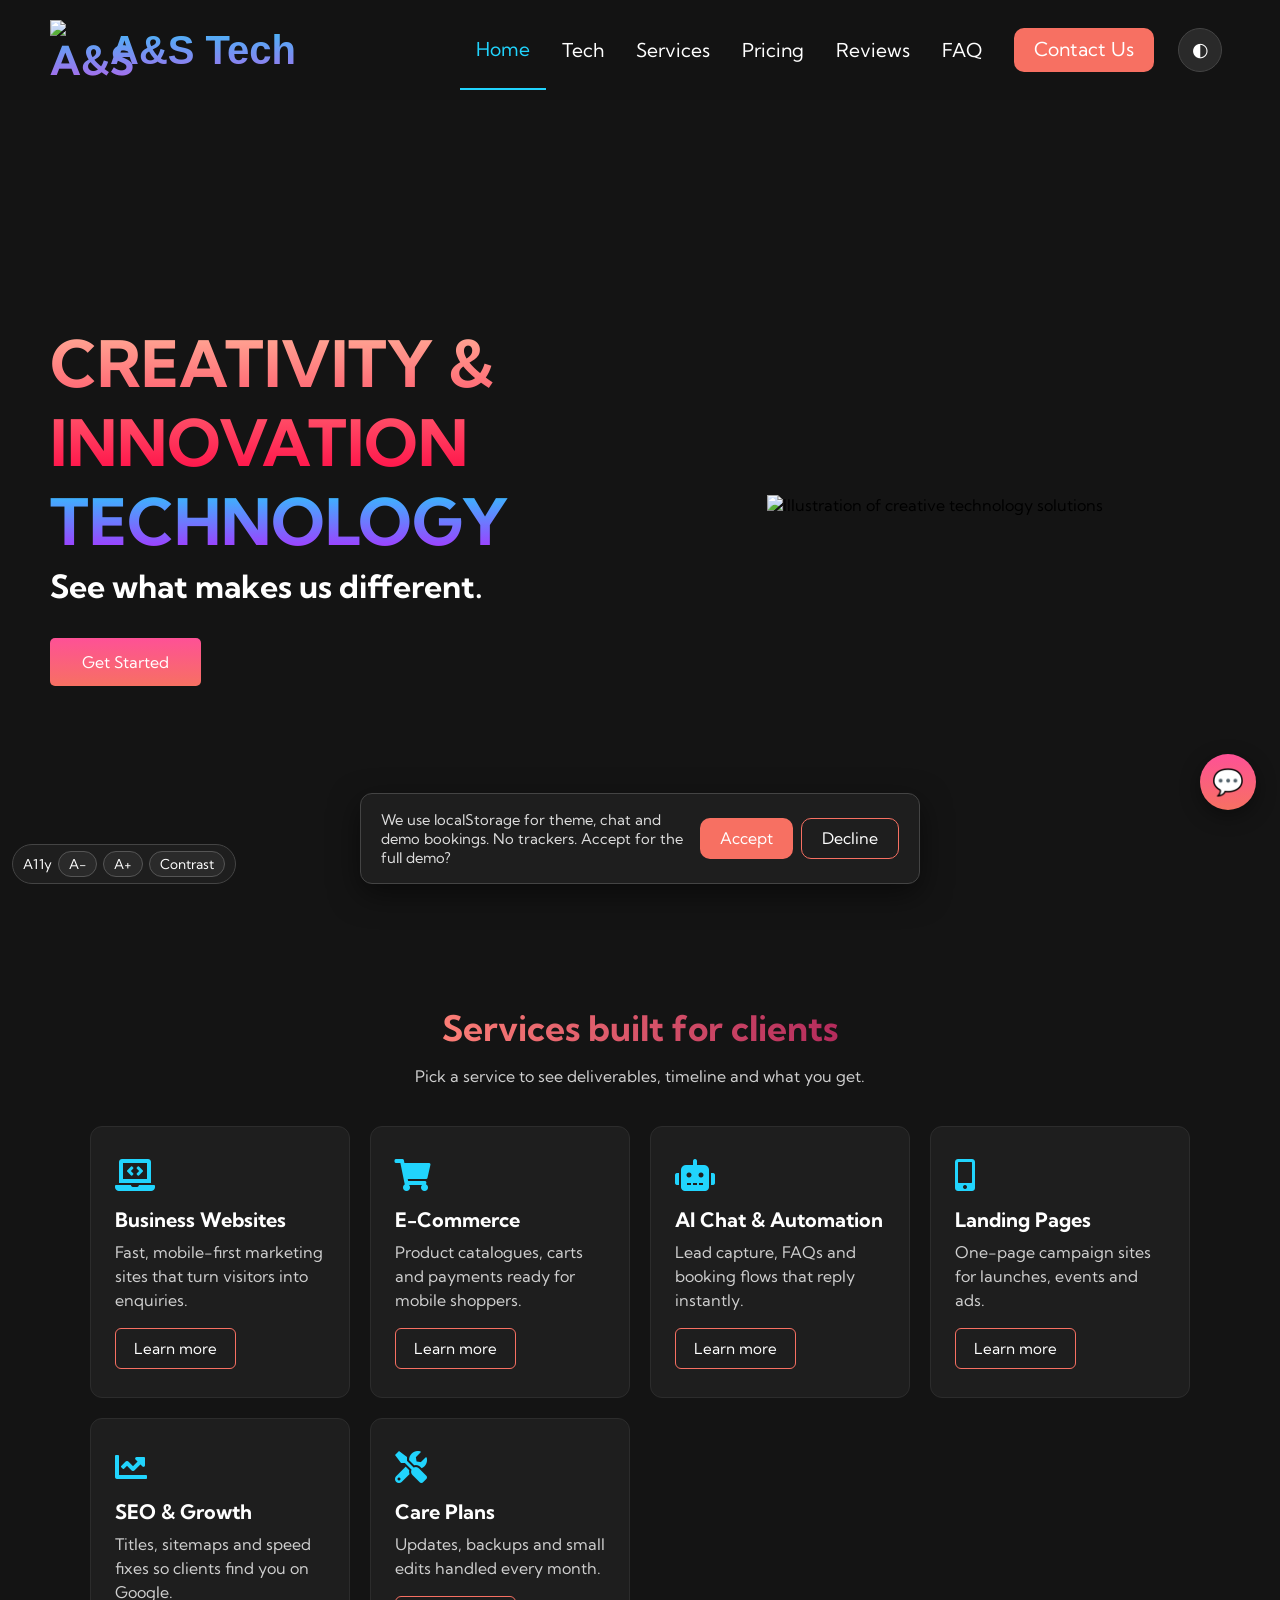
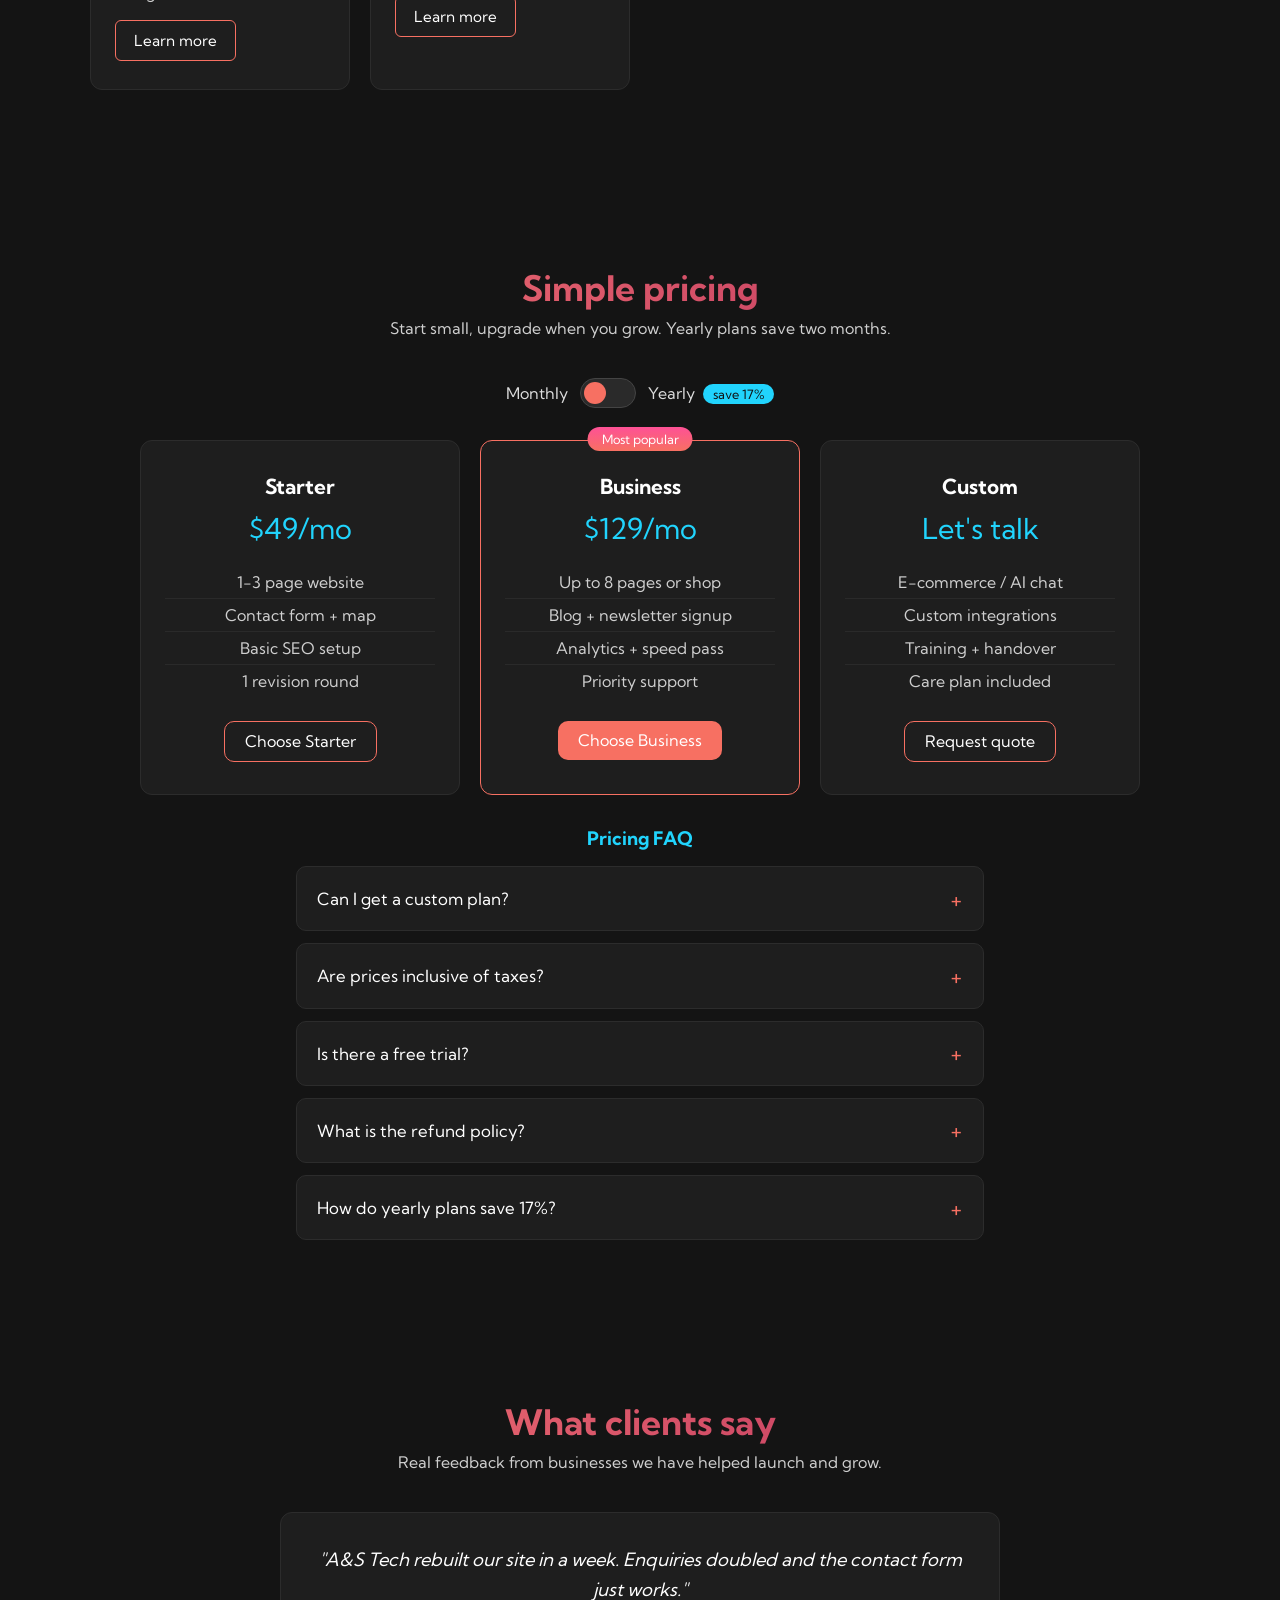
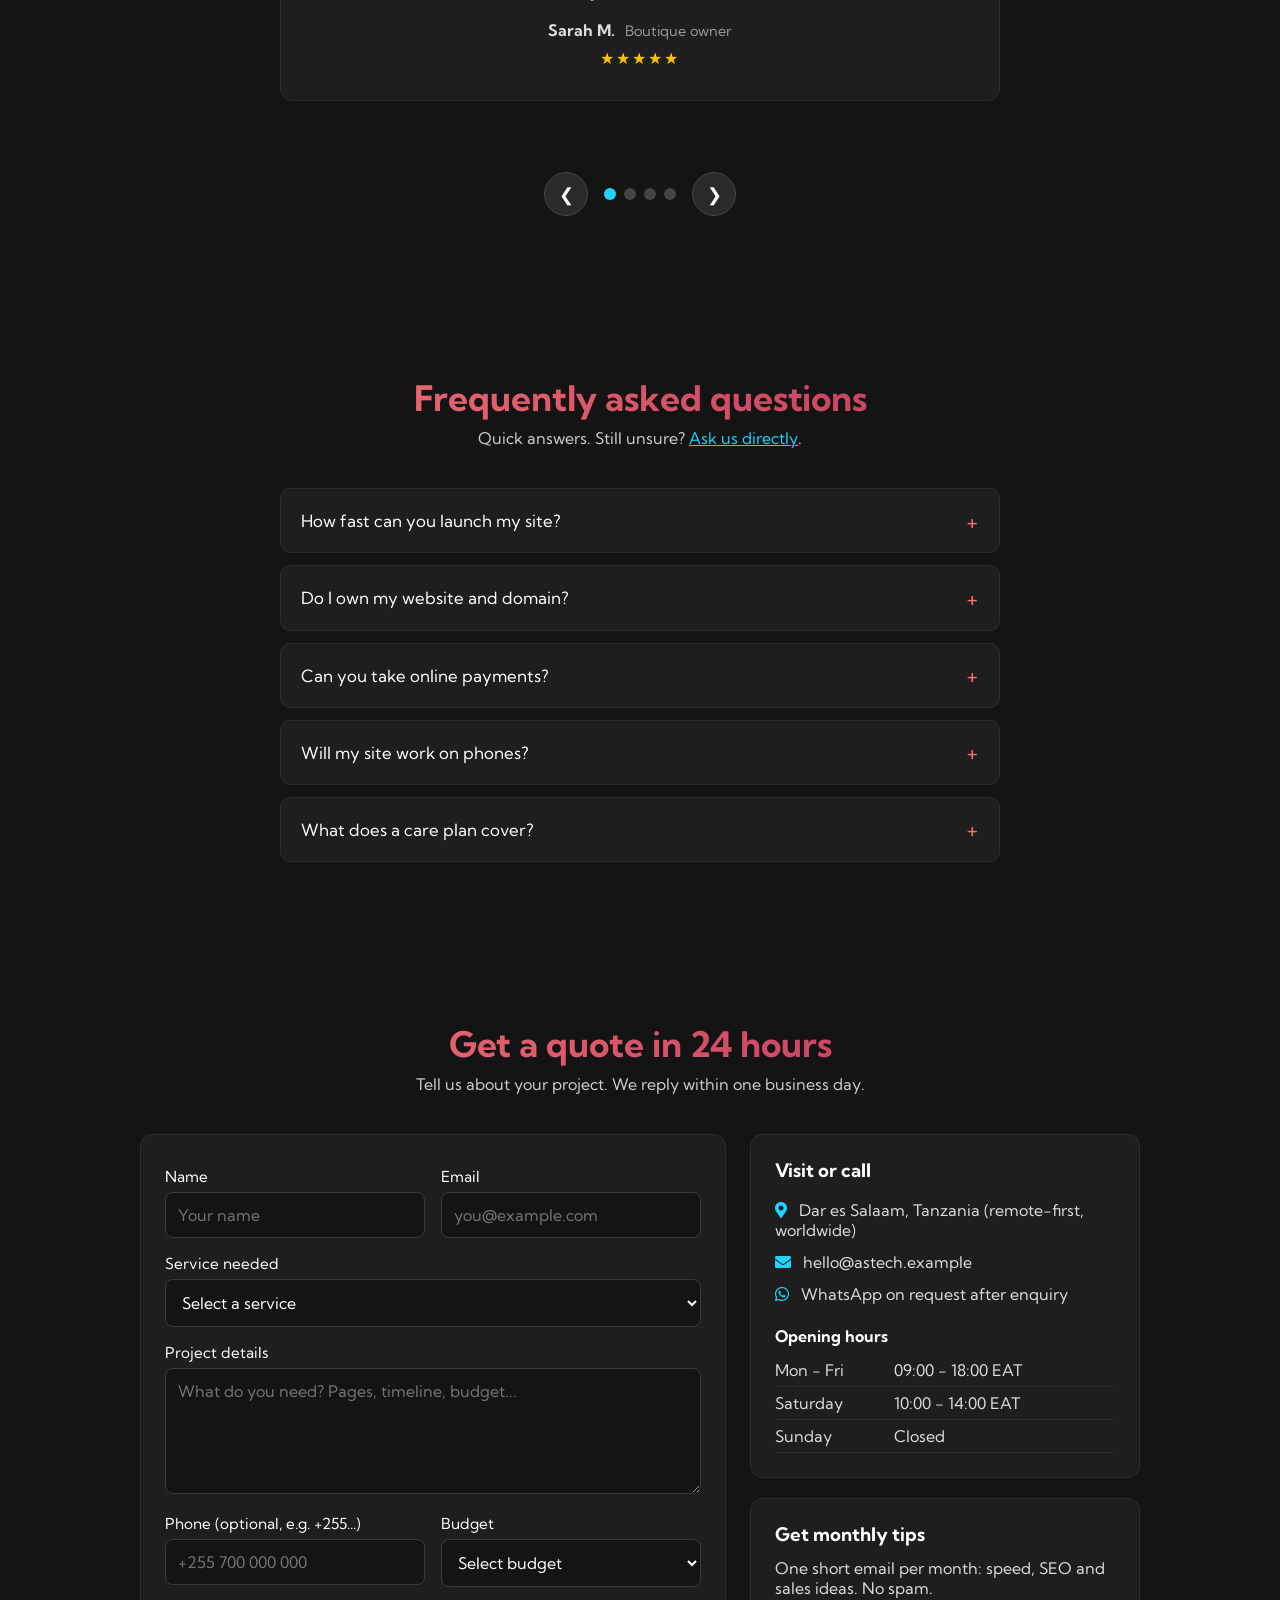
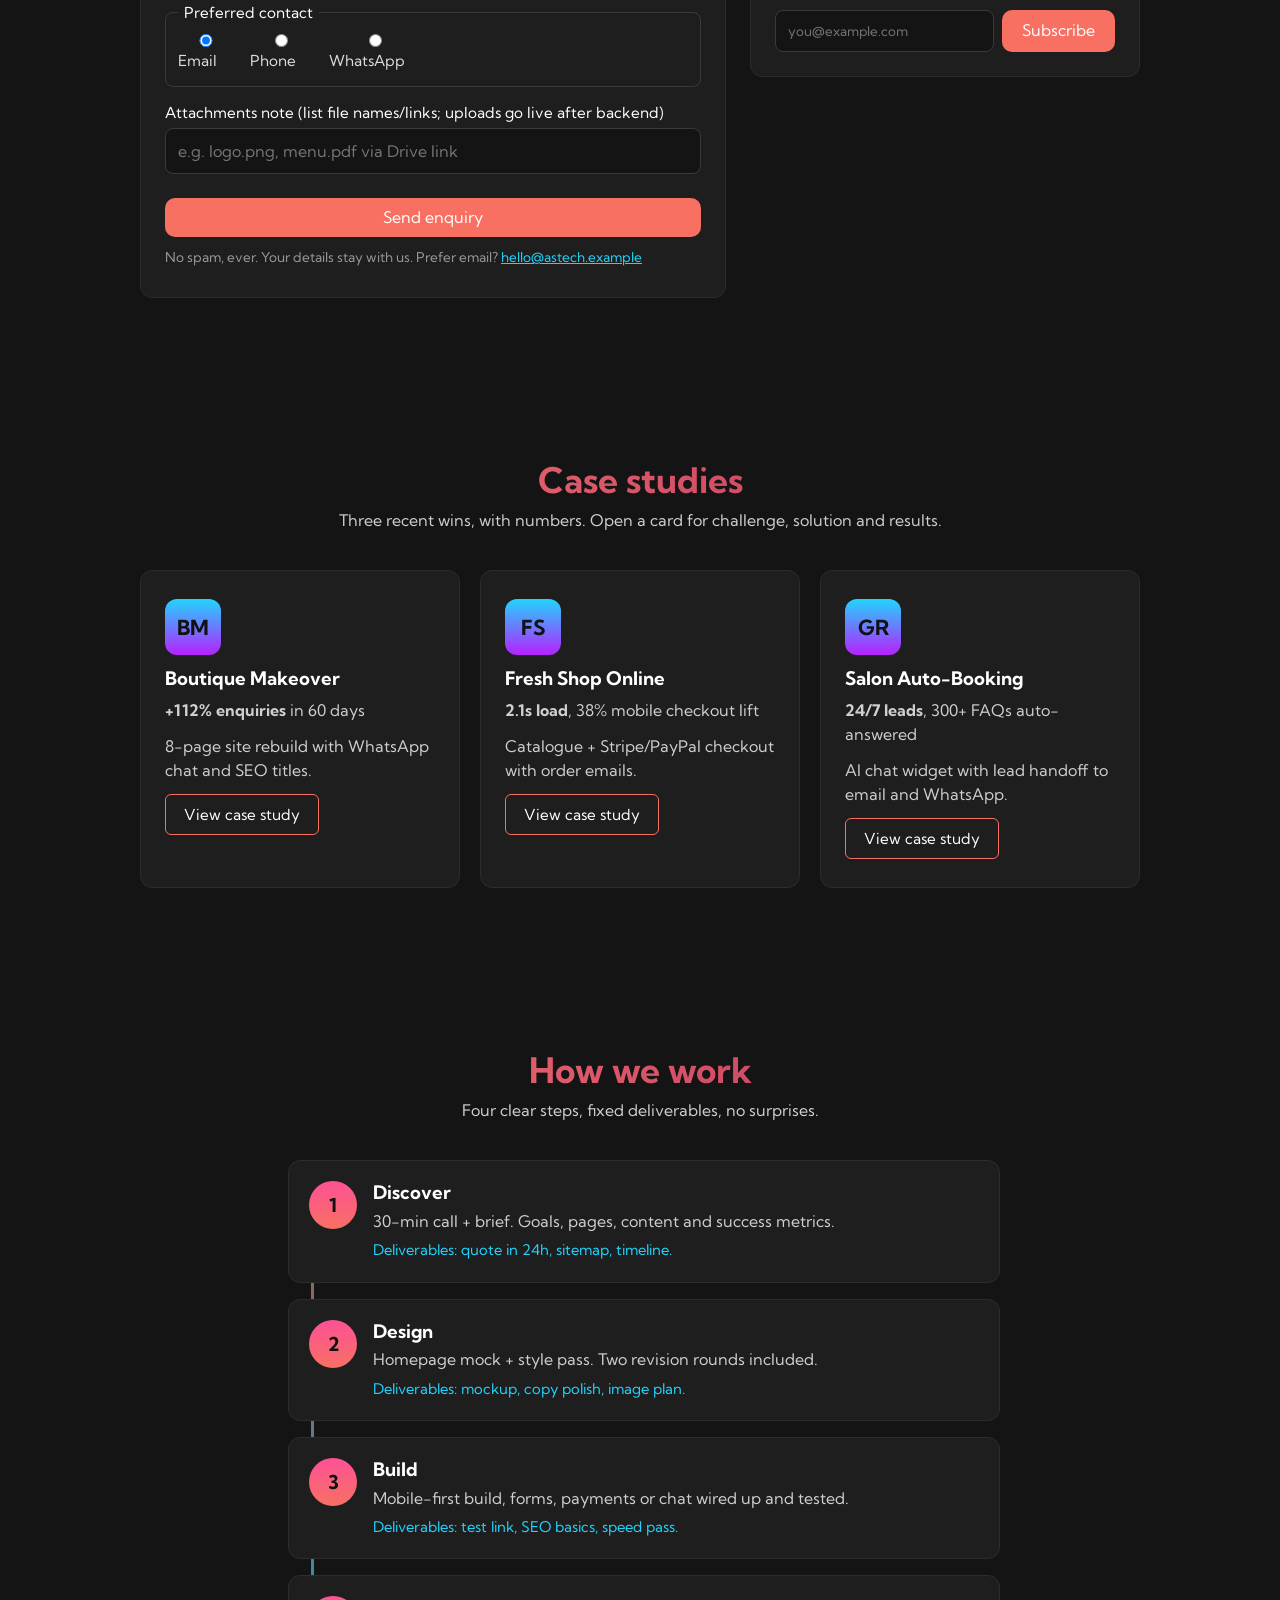
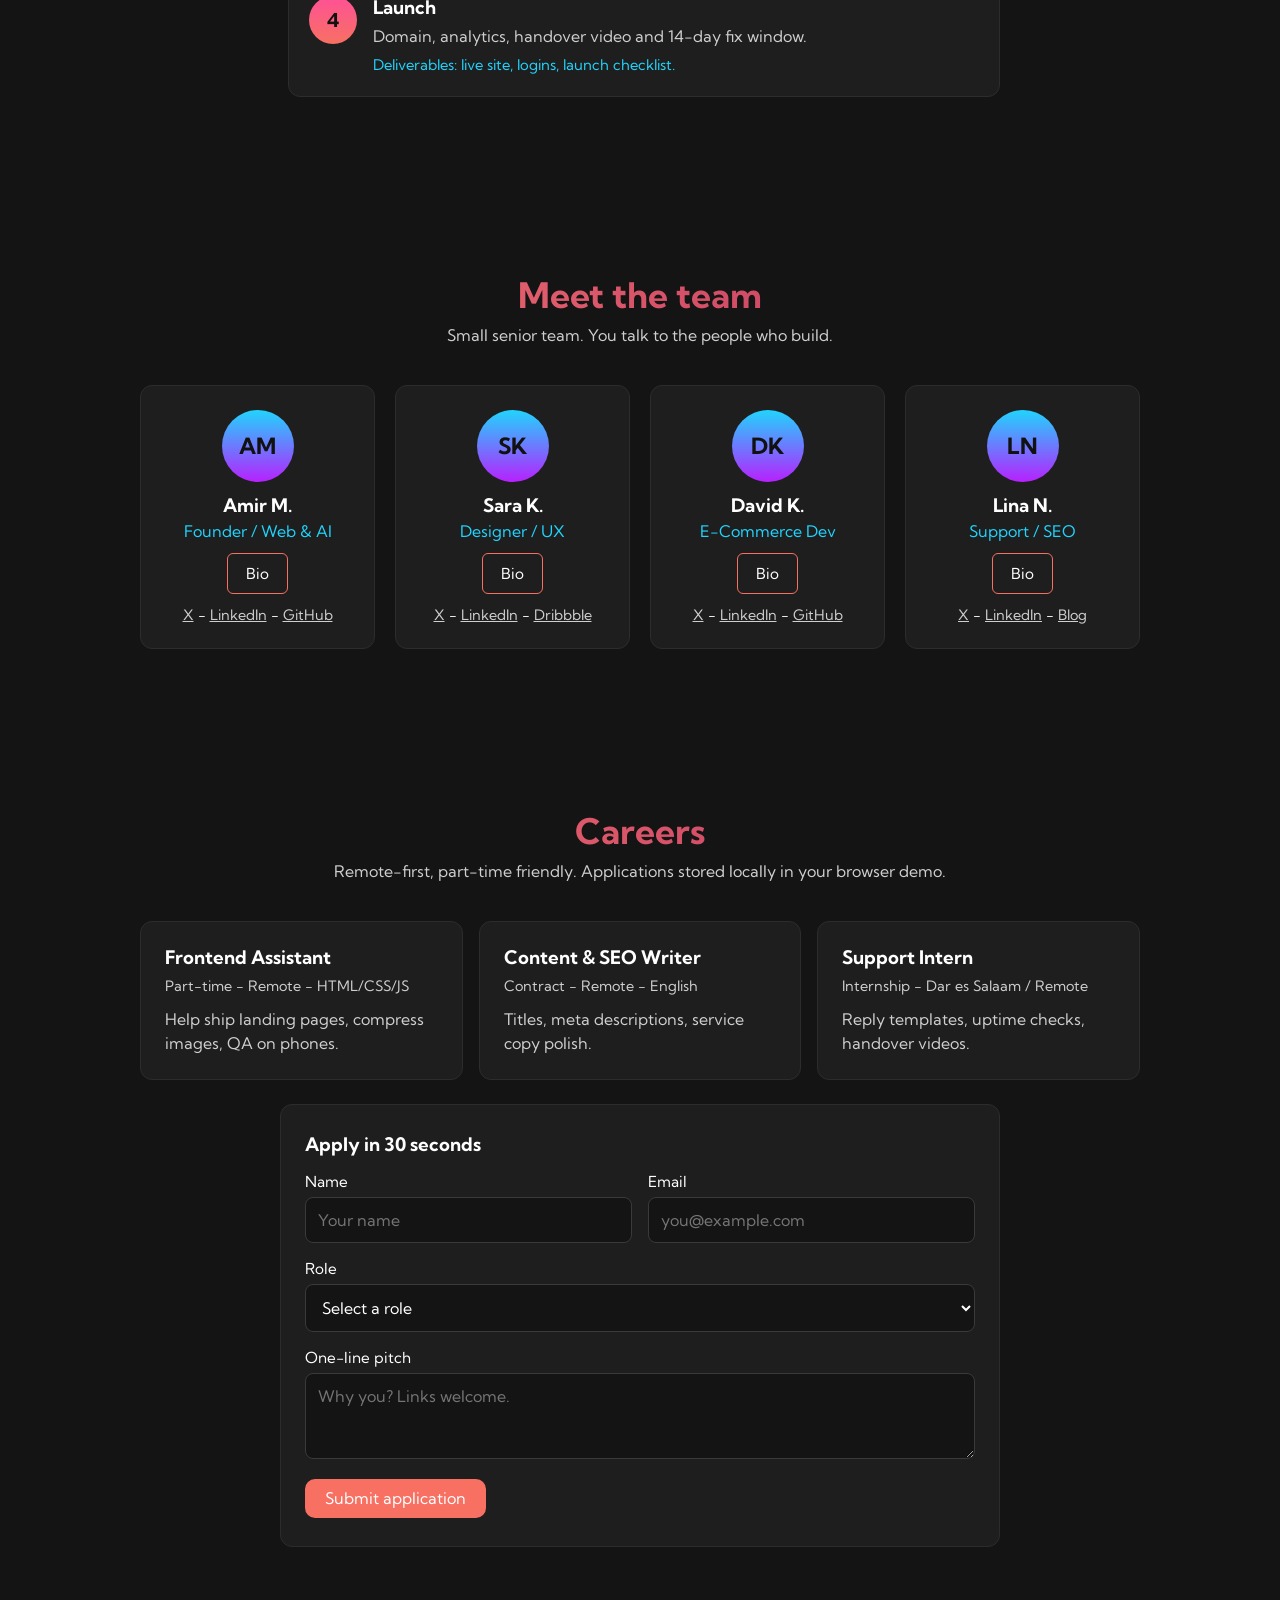
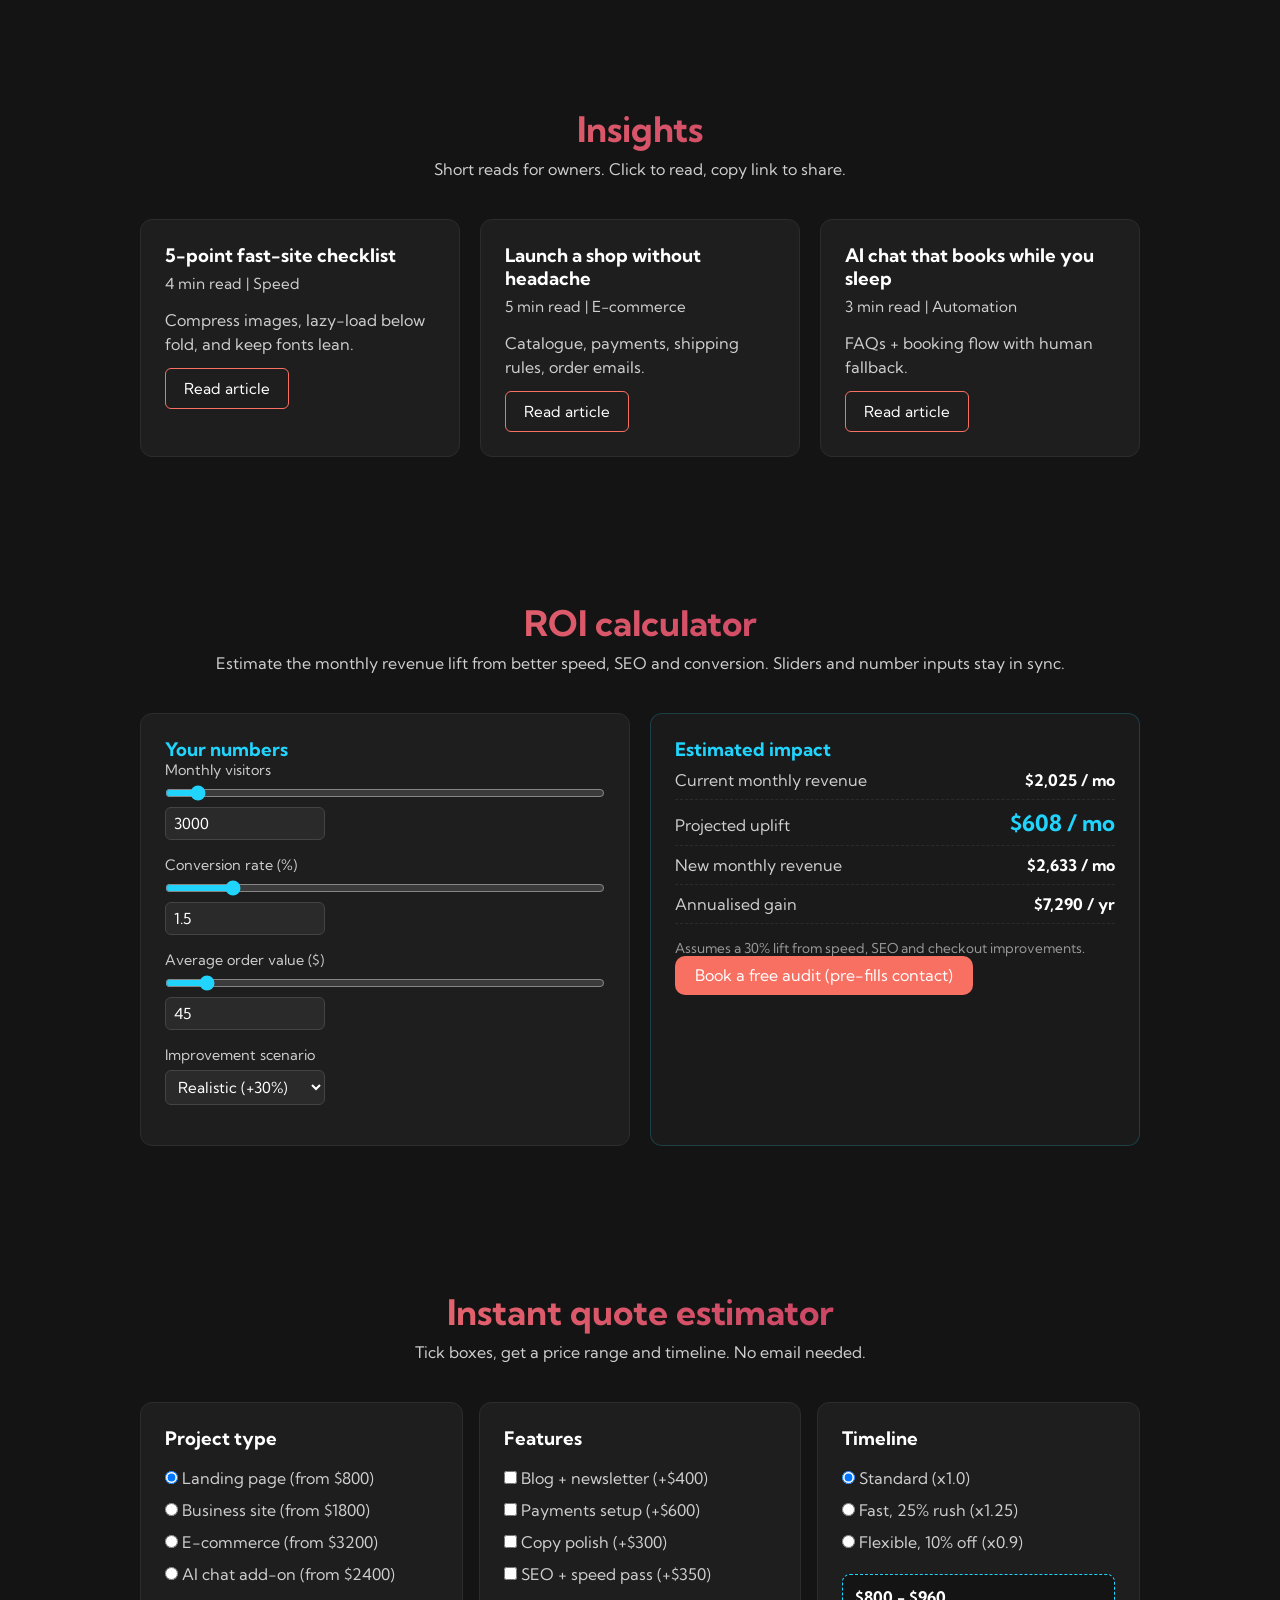
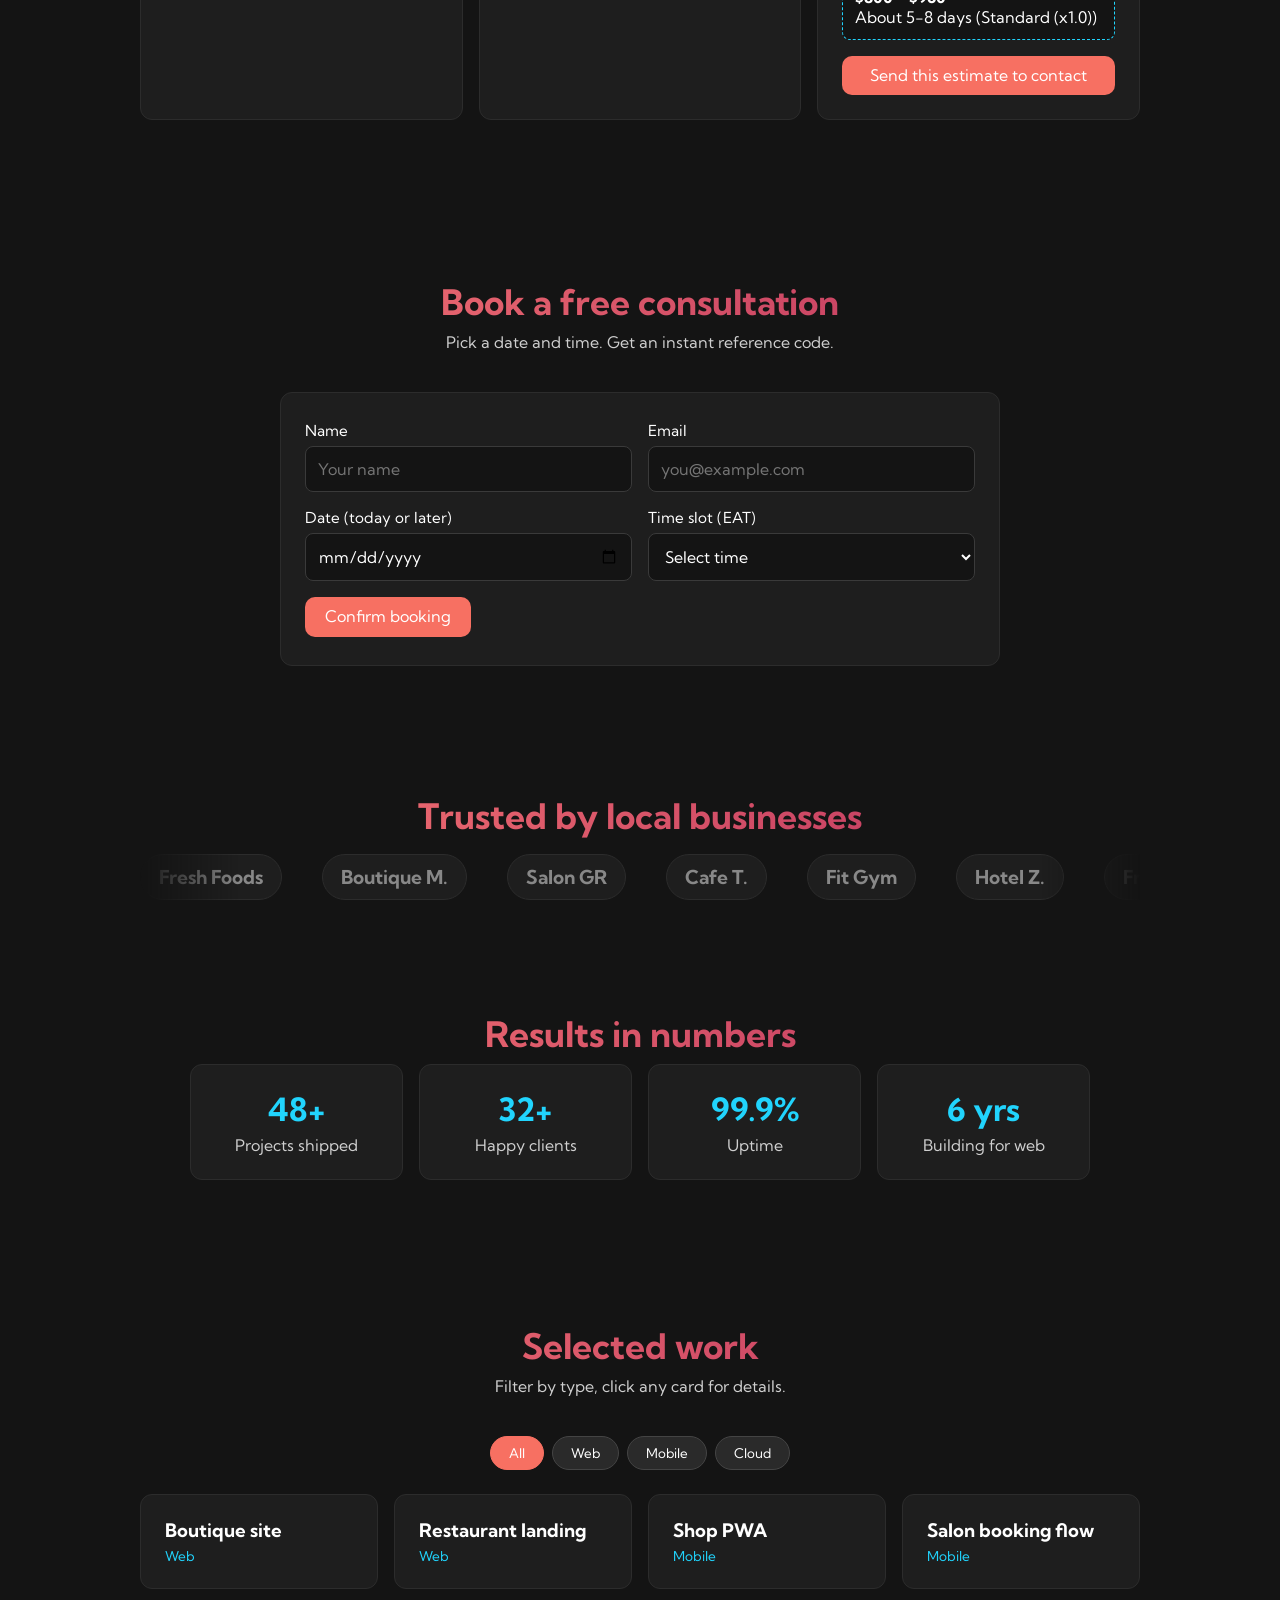
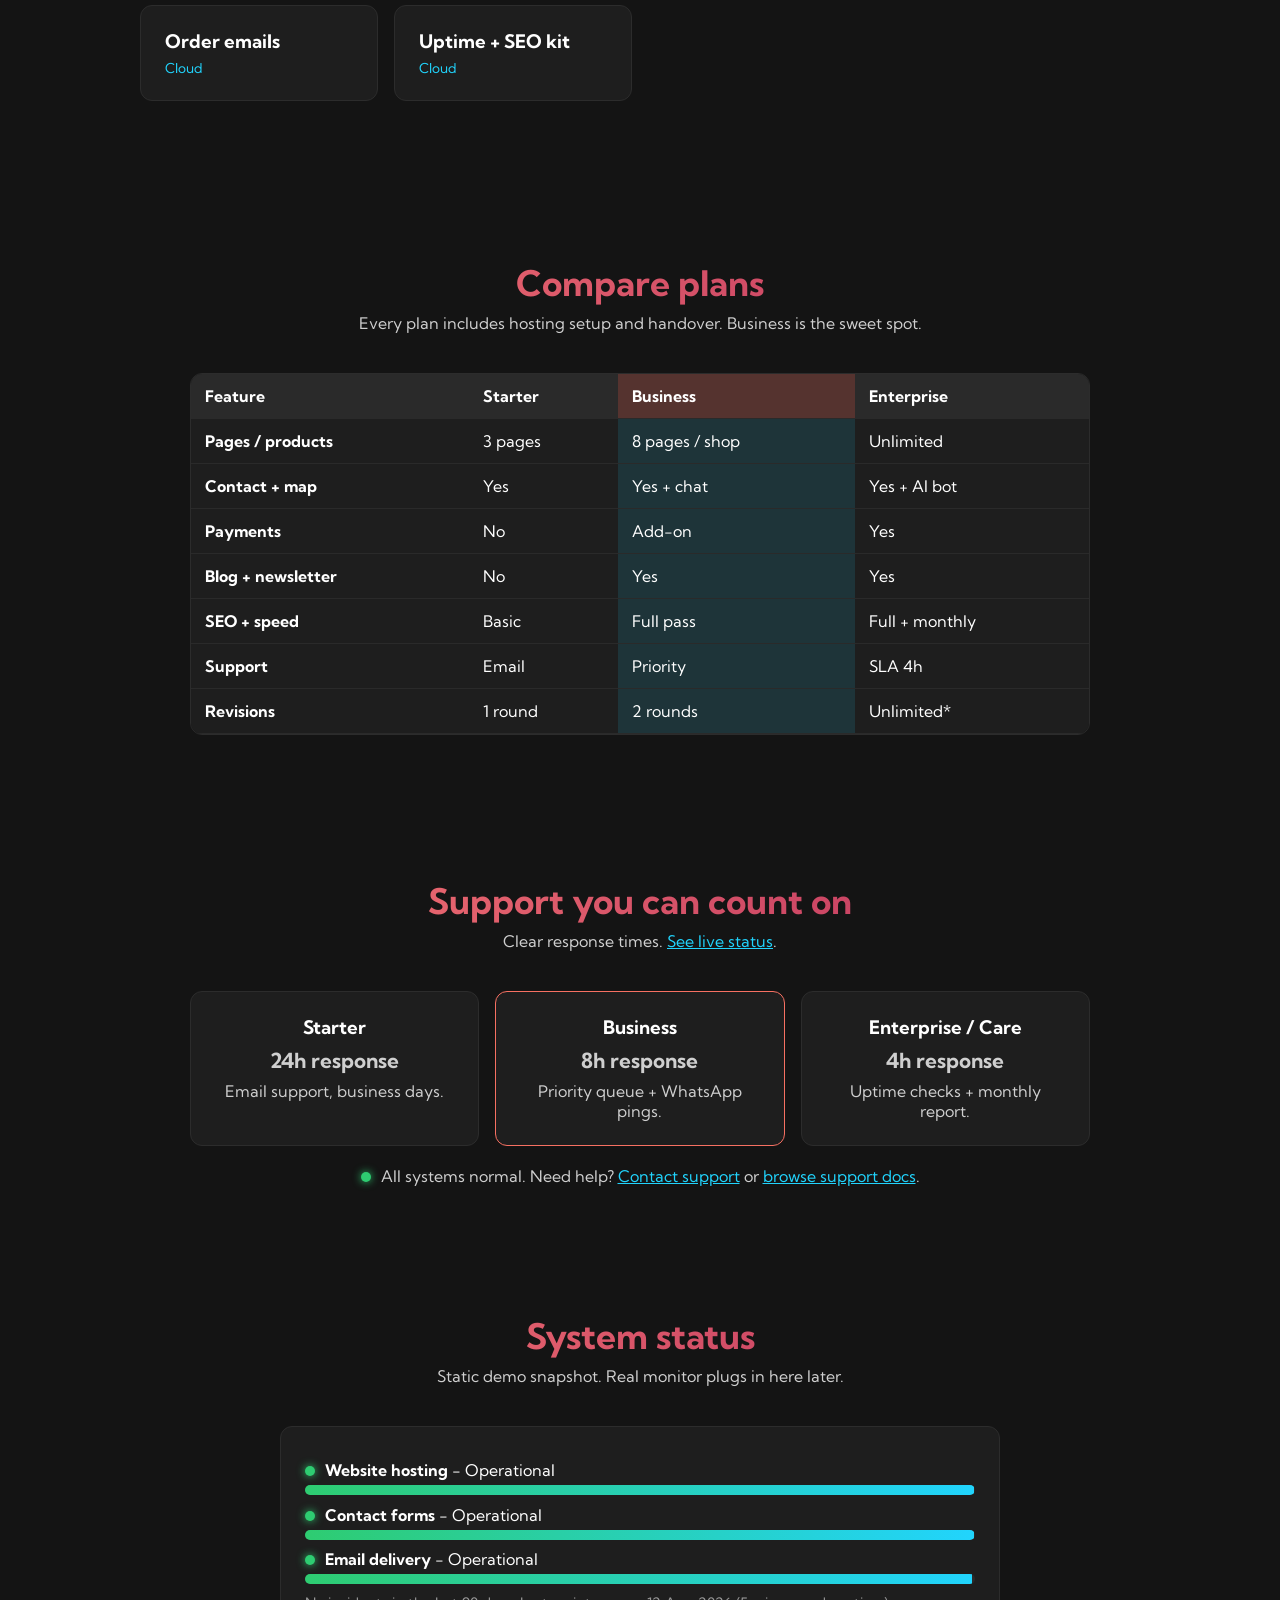
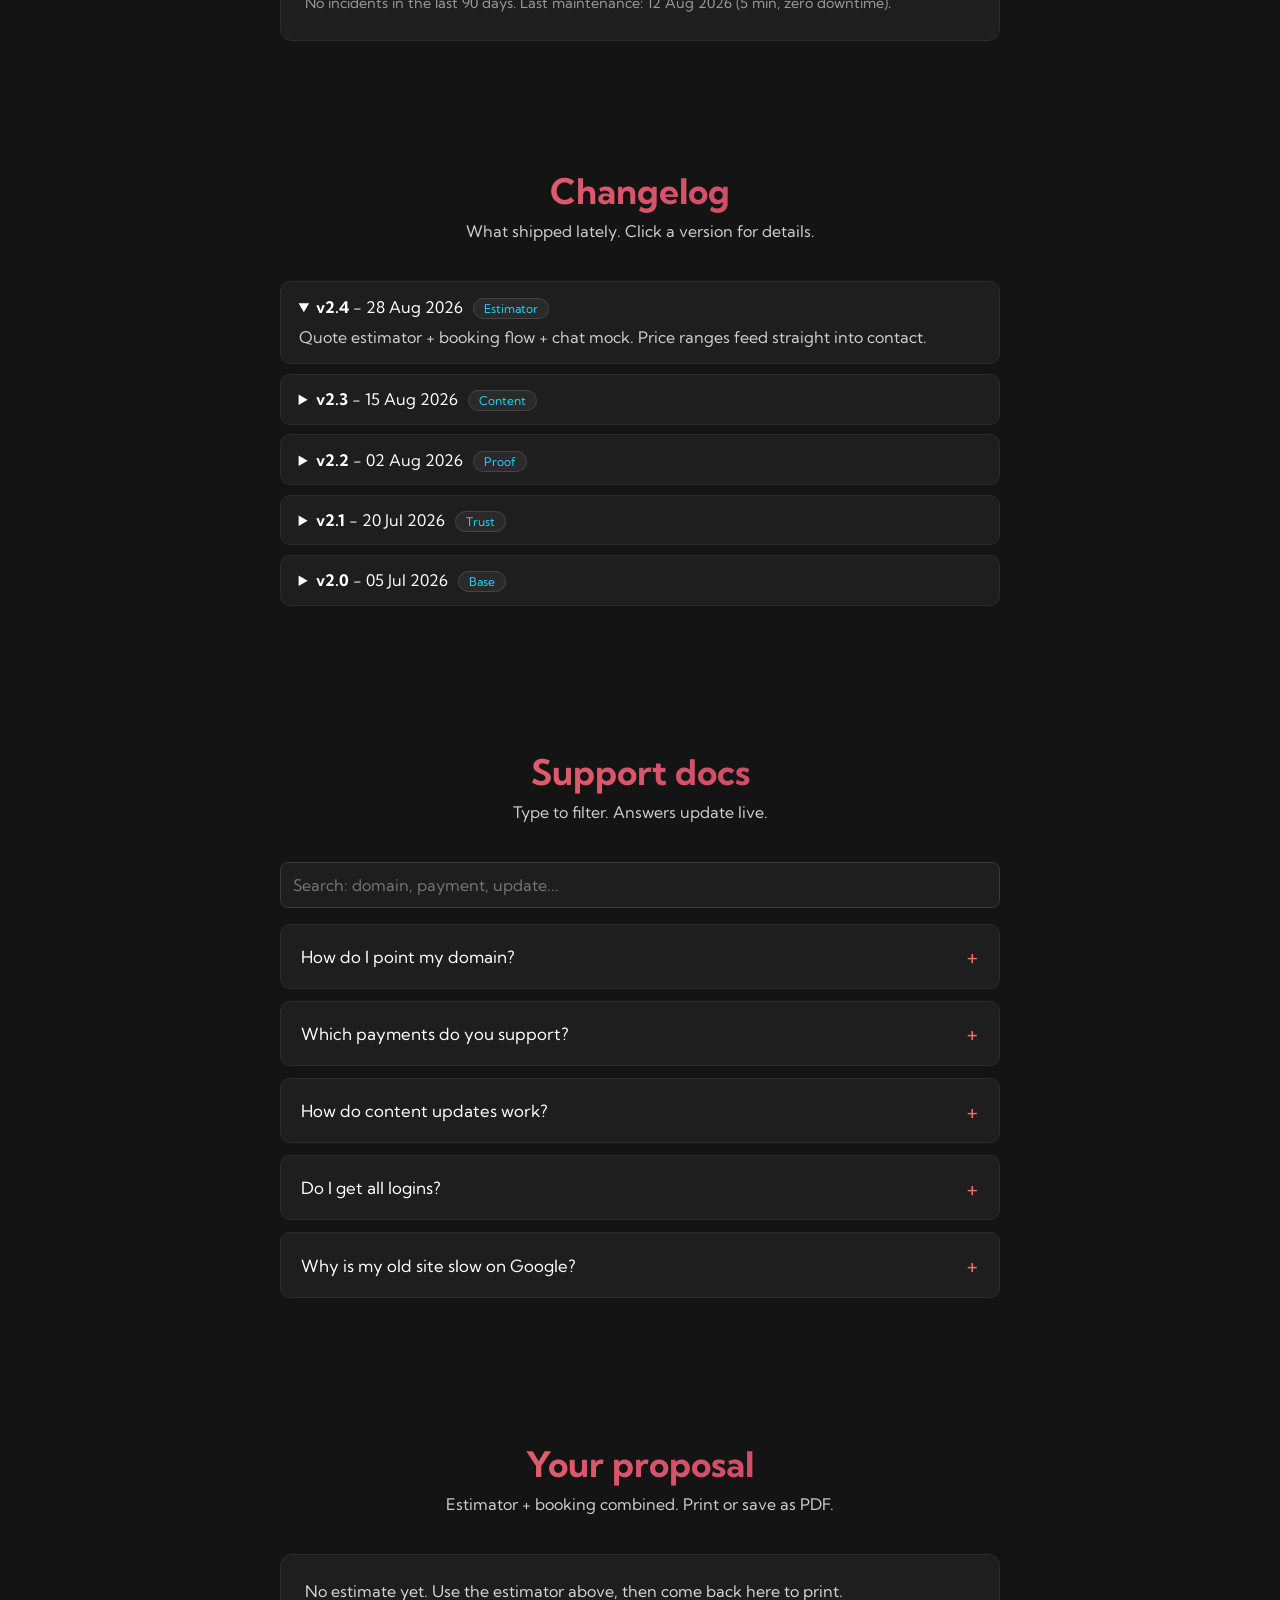
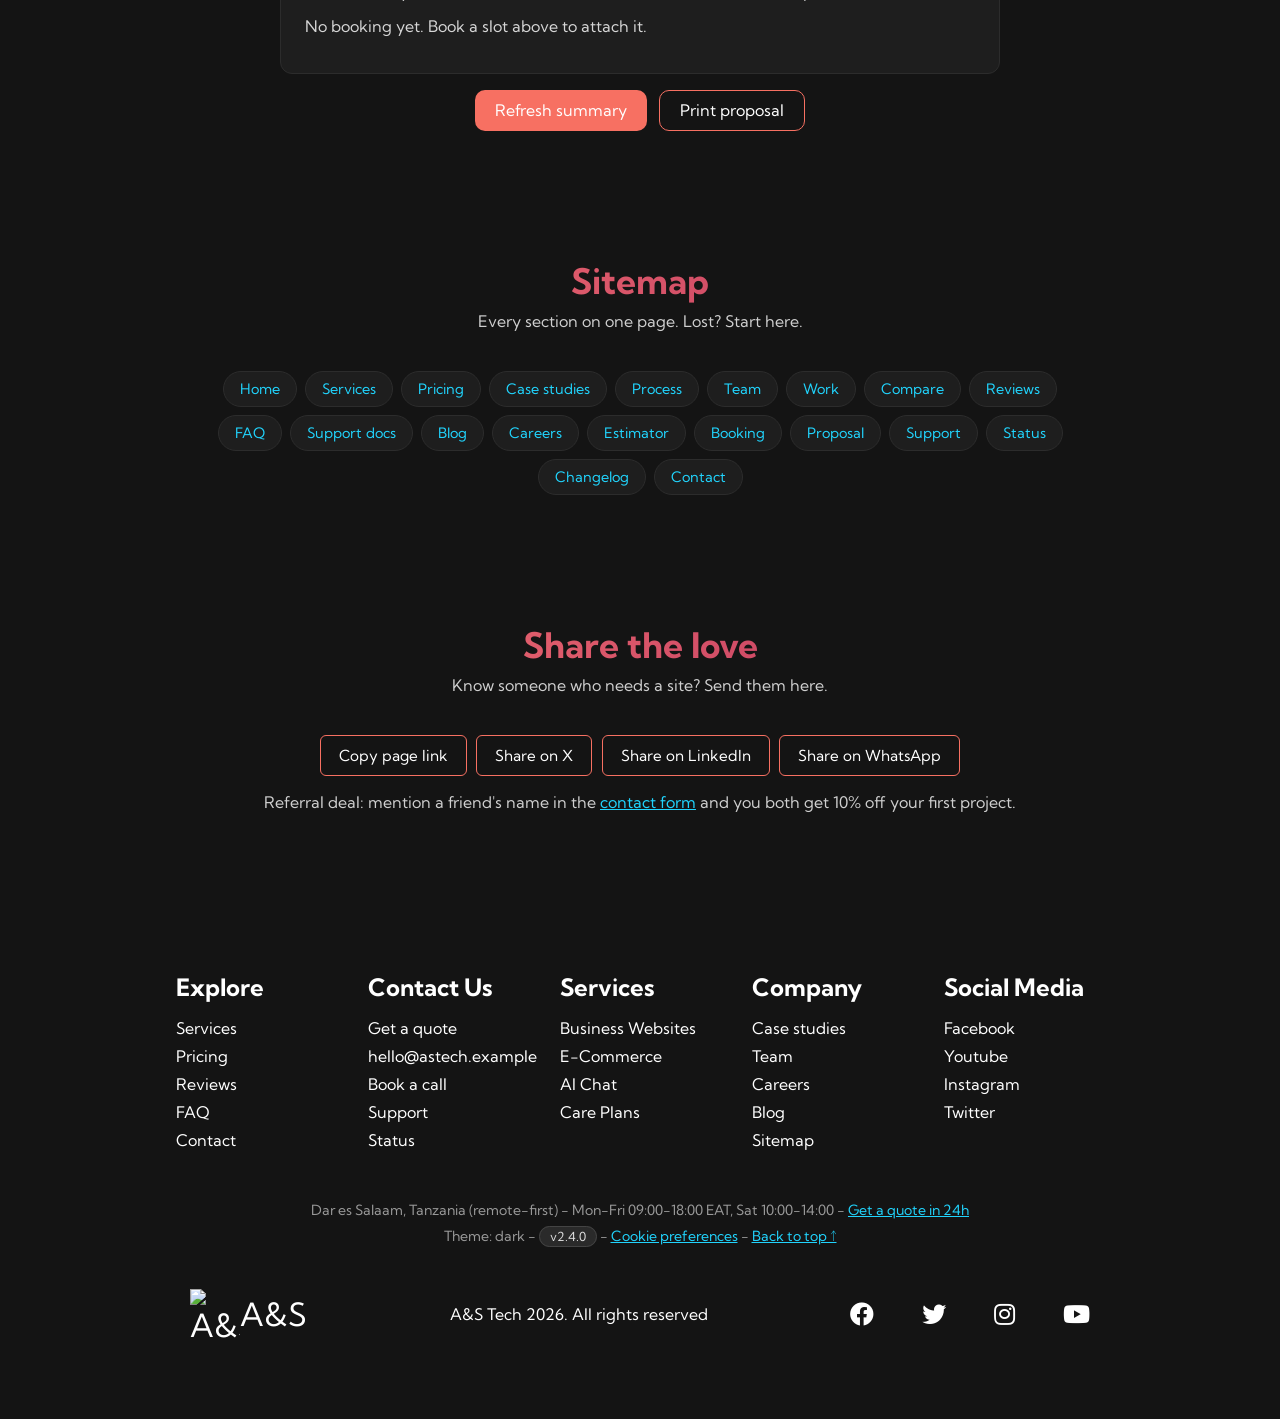
==== public/index.html @ f6c86f0c "feat(astech): 34 pricing FAQ block inside pricing section" ====
<!DOCTYPE html>
<html lang="en">
<head>
    <meta charset="UTF-8">
    <meta http-equiv="X-UA-Compatible" content="IE=edge">
    <meta name="viewport" content="width=device-width, initial-scale=1.0">
    <title>A&S Tech - Websites, E-Commerce & AI Solutions</title>
    <meta name="description" content="A&S Tech designs fast business websites, e-commerce shops and AI chat solutions. Get a quote in 24 hours.">
    <link rel="canonical" href="https://ans-tech.web.app/">
    <meta name="theme-color" content="#131313">
    <meta property="og:type" content="website">
    <meta property="og:site_name" content="A&S Tech">
    <meta property="og:title" content="A&S Tech - Websites, E-Commerce & AI Solutions">
    <meta property="og:description" content="Fast business websites, online shops and AI chat that captures leads while you sleep.">
    <meta property="og:image" content="https://ans-tech.web.app/images/Logoc1.png">
    <meta property="og:url" content="https://ans-tech.web.app/">
    <meta name="twitter:card" content="summary_large_image">
    <meta name="twitter:title" content="A&S Tech - Websites, E-Commerce & AI Solutions">
    <meta name="twitter:description" content="Fast business websites, online shops and AI chat that captures leads while you sleep.">
    <meta name="twitter:image" content="https://ans-tech.web.app/images/Logoc1.png">
    <link rel="icon" type="image/png" href="images/Logo.png">
    <link rel="apple-touch-icon" href="images/Logo.png">
    <!-- 30 Performance: preconnect fonts, preload hero SVG, CSS stays render-blocking by design -->
    <link rel="preconnect" href="https://fonts.googleapis.com">
    <link rel="preconnect" href="https://fonts.gstatic.com" crossorigin>
    <link rel="preload" href="images/pic4.svg" as="image" type="image/svg+xml">
    <link rel="stylesheet" href="styles.css" />
    <link rel="stylesheet" href="https://use.fontawesome.com/releases/v5.15.3/css/all.css" integrity="sha384-SZXxX4whJ79/gErwcOYf+zWLeJdY/qpuqC4cAa9rOGUstPomtqpuNWT9wdPEn2fk" crossorigin="anonymous">
    <link rel="stylesheet" href="https://fonts.gstatic.com">
    <link href="https://fonts.googleapis.com/css2?family=Kumbh+Sans:wght@400;700&display=swap" rel="stylesheet">
</head>
<body>
<div id="progress-bar" aria-hidden="true"></div>
<a class="skip-link" href="#home">Skip to content</a>

<!-- Navbar Section -->
    <nav class="navbar" aria-label="Main navigation">
    <div class="navbar__container">
    <a href="#home" id="navbar__logo"><img src="images/Logoc1.png" width="60" height="60" alt="A&S Tech logo" loading="eager" decoding="async">A&S Tech</a>
     <button class="navbar__toggle" id="mobile-menu" aria-label="Toggle navigation menu" aria-expanded="false" aria-controls="navbar-menu">
        <span class="bar"></span>
        <span class="bar"></span>
        <span class="bar"></span>
    </button>
    <ul class="navbar__menu" id="navbar-menu">
        <li class="navbar__item">
            <a href="#home" class="navbar__links">
            Home</a>
        </li>
        <li class="navbar__item">
            <a href="tech.html" class="navbar__links">
            Tech</a>
        </li>
        <li class="navbar__item">
            <a href="#services" class="navbar__links">
            Services</a>
        </li>
        <li class="navbar__item">
            <a href="#pricing" class="navbar__links">
            Pricing</a>
        </li>
        <li class="navbar__item">
            <a href="#testimonials" class="navbar__links">
            Reviews</a>
        </li>
        <li class="navbar__item">
            <a href="#faq" class="navbar__links">
            FAQ</a>
        </li>
        <li class="navbar__btn">
            <a href="#contact" class="button">
            Contact Us</a>
        </li>
        <li class="navbar__item navbar__theme">
            <button id="theme-toggle" aria-label="Switch to light mode" aria-pressed="false" title="Toggle light/dark mode">◐</button>
        </li>
    </ul>
    </div>
    </nav>
<!-- Main Section -->
    <main class="main" id="home">
        <div class="main__container">
            <div class="main__content">
        <h1>CREATIVITY &
            INNOVATION
        </h1>
        <h2>TECHNOLOGY</h2>
        <p>See what makes us different.</p>
        <button class="main__btn"><a href="#services">Get Started</a></button>
    </div>
    <div class="main__img--container">
    <!-- 30 Performance: explicit width/height prevents CLS, fetchpriority high for LCP hero -->
    <img src="images/pic4.svg" alt="Illustration of creative technology solutions" id="main__img" width="600" height="500" fetchpriority="high" decoding="async" />
            </div>
        </div>
    </main>


    <!-- Services Section -->
    <section class="services" id="services" aria-label="Services">
        <h2 class="section__title">Services built for clients</h2>
        <p class="section__subtitle">Pick a service to see deliverables, timeline and what you get.</p>
        <div class="services__grid">
        <article class="service__card">
            <div class="service__icon" aria-hidden="true"><i class="fas fa-laptop-code"></i></div>
            <h3>Business Websites</h3>
            <p>Fast, mobile-first marketing sites that turn visitors into enquiries.</p>
            <button class="service__btn" data-modal-title="Business Websites" data-modal-body="Deliverables: up to 8 pages, contact form, map, WhatsApp click-to-chat, basic SEO. Timeline: 1-2 weeks. Includes: copy polish, image optimisation, launch checklist.">Learn more</button>
        </article>
        <article class="service__card">
            <div class="service__icon" aria-hidden="true"><i class="fas fa-shopping-cart"></i></div>
            <h3>E-Commerce</h3>
            <p>Product catalogues, carts and payments ready for mobile shoppers.</p>
            <button class="service__btn" data-modal-title="E-Commerce" data-modal-body="Deliverables: product catalogue, cart, checkout (Stripe/PayPal/mobile-money ready), order emails. Timeline: 2-4 weeks. Includes: shipping rules, discount codes, staff training video.">Learn more</button>
        </article>
        <article class="service__card">
            <div class="service__icon" aria-hidden="true"><i class="fas fa-robot"></i></div>
            <h3>AI Chat & Automation</h3>
            <p>Lead capture, FAQs and booking flows that reply instantly.</p>
            <button class="service__btn" data-modal-title="AI Chat & Automation" data-modal-body="Deliverables: website chat widget, FAQ answers from your content, lead handoff to email/WhatsApp. Timeline: 1-2 weeks. Includes: fallback to human, weekly lead digest.">Learn more</button>
        </article>
        <article class="service__card">
            <div class="service__icon" aria-hidden="true"><i class="fas fa-mobile-alt"></i></div>
            <h3>Landing Pages</h3>
            <p>One-page campaign sites for launches, events and ads.</p>
            <button class="service__btn" data-modal-title="Landing Pages" data-modal-body="Deliverables: single-page design, signup form, analytics, A/B headline test. Timeline: 3-5 days. Includes: speed optimisation, social share cards.">Learn more</button>
        </article>
        <article class="service__card">
            <div class="service__icon" aria-hidden="true"><i class="fas fa-chart-line"></i></div>
            <h3>SEO & Growth</h3>
            <p>Titles, sitemaps and speed fixes so clients find you on Google.</p>
            <button class="service__btn" data-modal-title="SEO & Growth" data-modal-body="Deliverables: keyword titles, meta descriptions, sitemap.xml, robots.txt, speed pass. Timeline: 1 week. Includes: monthly rank snapshot for 3 months.">Learn more</button>
        </article>
        <article class="service__card">
            <div class="service__icon" aria-hidden="true"><i class="fas fa-tools"></i></div>
            <h3>Care Plans</h3>
            <p>Updates, backups and small edits handled every month.</p>
            <button class="service__btn" data-modal-title="Care Plans" data-modal-body="Deliverables: monthly updates, uptime check, 2 content edits per month, priority fixes. Timeline: ongoing. Includes: quarterly report, cancel anytime.">Learn more</button>
        </article>
        </div>
        <div class="modal" id="service-modal" hidden role="dialog" aria-modal="true" aria-labelledby="service-modal-title">
            <div class="modal__backdrop" data-modal-close></div>
            <div class="modal__content">
                <button class="modal__close" data-modal-close aria-label="Close details">&times;</button>
                <h3 id="service-modal-title"></h3>
                <p id="service-modal-body"></p>
                <a href="#contact" class="button modal__cta" data-modal-close-link>Get this service</a>
            </div>
        </div>
    </section>

    <!-- Pricing Section -->
    <section id="pricing" aria-label="Pricing">
        <h2 class="section__title">Simple pricing</h2>
        <p class="section__subtitle">Start small, upgrade when you grow. Yearly plans save two months.</p>
        <div class="billing__toggle" role="group" aria-label="Billing period">
            <span id="billing-monthly-label">Monthly</span>
            <button id="billing-switch" role="switch" aria-checked="false" aria-labelledby="billing-monthly-label billing-yearly-label" aria-label="Toggle yearly billing"><span class="switch__knob"></span></button>
            <span id="billing-yearly-label">Yearly <em class="save-badge">save 17%</em></span>
        </div>
        <div class="pricing__grid">
            <article class="price__card">
                <h3>Starter</h3>
                <p class="price"><span class="price__amount" data-monthly="$49/mo" data-yearly="$490/yr">$49/mo</span></p>
                <ul>
                    <li>1-3 page website</li>
                    <li>Contact form + map</li>
                    <li>Basic SEO setup</li>
                    <li>1 revision round</li>
                </ul>
                <a href="#contact" class="button button--ghost">Choose Starter</a>
            </article>
            <article class="price__card price__card--featured" aria-label="Most popular plan">
                <p class="popular-badge">Most popular</p>
                <h3>Business</h3>
                <p class="price"><span class="price__amount" data-monthly="$129/mo" data-yearly="$1290/yr">$129/mo</span></p>
                <ul>
                    <li>Up to 8 pages or shop</li>
                    <li>Blog + newsletter signup</li>
                    <li>Analytics + speed pass</li>
                    <li>Priority support</li>
                </ul>
                <a href="#contact" class="button">Choose Business</a>
            </article>
            <article class="price__card">
                <h3>Custom</h3>
                <p class="price"><span>Let's talk</span></p>
                <ul>
                    <li>E-commerce / AI chat</li>
                    <li>Custom integrations</li>
                    <li>Training + handover</li>
                    <li>Care plan included</li>
                </ul>
                <a href="#contact" class="button button--ghost">Request quote</a>
            </article>
        </div>
        <div class="pricing__faq">
            <h3>Pricing FAQ</h3>
            <div class="faq__list">
                <div class="faq__item">
                    <button class="faq__question" aria-expanded="false">Can I get a custom plan?<span class="faq__icon" aria-hidden="true">+</span></button>
                    <div class="faq__answer" hidden><p>Yes. The Custom tier is a starting point for shops, AI chat, integrations and multi-language sites. Tell us your scope and we send a fixed quote in 24 hours.</p></div>
                </div>
                <div class="faq__item">
                    <button class="faq__question" aria-expanded="false">Are prices inclusive of taxes?<span class="faq__icon" aria-hidden="true">+</span></button>
                    <div class="faq__answer" hidden><p>Listed prices exclude VAT or local sales tax. Your invoice shows tax as a separate line so you can pass it through to your accountant.</p></div>
                </div>
                <div class="faq__item">
                    <button class="faq__question" aria-expanded="false">Is there a free trial?<span class="faq__icon" aria-hidden="true">+</span></button>
                    <div class="faq__answer" hidden><p>Not a free trial on hosting, but every plan starts with a paid pilot: a one-page site or a shop landing for a small fixed fee. If you do not like it we hand off the files and refund.</p></div>
                </div>
                <div class="faq__item">
                    <button class="faq__question" aria-expanded="false">What is the refund policy?<span class="faq__icon" aria-hidden="true">+</span></button>
                    <div class="faq__answer" hidden><p>Within 14 days of going live, if the build does not match the agreed brief we fix it or refund the project fee. Care plan fees are pro-rated.</p></div>
                </div>
                <div class="faq__item">
                    <button class="faq__question" aria-expanded="false">How do yearly plans save 17%?<span class="faq__icon" aria-hidden="true">+</span></button>
                    <div class="faq__answer" hidden><p>Yearly is billed once for twelve months up front, equivalent to two months free versus paying monthly. Same features, same support, lower effective rate.</p></div>
                </div>
            </div>
        </div>
    </section>
    <section id="testimonials" aria-label="Testimonials">
        <h2 class="section__title">What clients say</h2>
        <p class="section__subtitle">Real feedback from businesses we have helped launch and grow.</p>
        <div class="carousel" role="region" aria-roledescription="carousel" aria-label="Client testimonials">
            <div class="carousel__track" aria-live="polite">
                <figure class="carousel__slide is-active" role="group" aria-roledescription="slide" aria-label="1 of 4">
                    <blockquote>"A&S Tech rebuilt our site in a week. Enquiries doubled and the contact form just works."</blockquote>
                    <figcaption><strong>Sarah M.</strong> <span>Boutique owner</span></figcaption>
                    <p class="stars" aria-label="Rated 5 out of 5">★★★★★</p>
                </figure>
                <figure class="carousel__slide" role="group" aria-roledescription="slide" aria-label="2 of 4">
                    <blockquote>"The online shop is fast on phones. Checkout is simple and orders come straight to email."</blockquote>
                    <figcaption><strong>David K.</strong> <span>E-commerce seller</span></figcaption>
                    <p class="stars" aria-label="Rated 5 out of 5">★★★★★</p>
                </figure>
                <figure class="carousel__slide" role="group" aria-roledescription="slide" aria-label="3 of 4">
                    <blockquote>"The chat widget answers FAQs instantly. We capture leads even when the shop is closed."</blockquote>
                    <figcaption><strong>Amelia R.</strong> <span>Salon manager</span></figcaption>
                    <p class="stars" aria-label="Rated 4 out of 5">★★★★☆</p>
                </figure>
                <figure class="carousel__slide" role="group" aria-roledescription="slide" aria-label="4 of 4">
                    <blockquote>"Clear pricing, quick replies, and they taught us how to update pages ourselves."</blockquote>
                    <figcaption><strong>James T.</strong> <span>Restaurant owner</span></figcaption>
                    <p class="stars" aria-label="Rated 5 out of 5">★★★★★</p>
                </figure>
            </div>
            <div class="carousel__controls">
                <button class="carousel__btn" id="carousel-prev" aria-label="Previous testimonial">&#10094;</button>
                <div class="carousel__dots" role="tablist" aria-label="Choose testimonial">
                    <button role="tab" aria-selected="true" aria-label="Show testimonial 1" data-slide="0" class="is-active"></button>
                    <button role="tab" aria-selected="false" aria-label="Show testimonial 2" data-slide="1"></button>
                    <button role="tab" aria-selected="false" aria-label="Show testimonial 3" data-slide="2"></button>
                    <button role="tab" aria-selected="false" aria-label="Show testimonial 4" data-slide="3"></button>
                </div>
                <button class="carousel__btn" id="carousel-next" aria-label="Next testimonial">&#10095;</button>
            </div>
        </div>
    </section>
    <section id="faq" aria-label="Frequently asked questions">
        <h2 class="section__title">Frequently asked questions</h2>
        <p class="section__subtitle">Quick answers. Still unsure? <a href="#contact">Ask us directly</a>.</p>
        <div class="faq__list">
            <div class="faq__item">
                <button class="faq__question" aria-expanded="false">How fast can you launch my site?<span class="faq__icon" aria-hidden="true">+</span></button>
                <div class="faq__answer" hidden><p>Landing pages ship in 3-5 days. Business sites take 1-2 weeks. Shops with payments take 2-4 weeks depending on product count and content readiness.</p></div>
            </div>
            <div class="faq__item">
                <button class="faq__question" aria-expanded="false">Do I own my website and domain?<span class="faq__icon" aria-hidden="true">+</span></button>
                <div class="faq__answer" hidden><p>Yes. Your domain is registered in your name, and the site files and content are yours. We hand over logins and a launch checklist at handover.</p></div>
            </div>
            <div class="faq__item">
                <button class="faq__question" aria-expanded="false">Can you take online payments?<span class="faq__icon" aria-hidden="true">+</span></button>
                <div class="faq__answer" hidden><p>Yes. We wire up Stripe, PayPal, or mobile-money-ready checkout flows, plus order emails, shipping rules and discount codes.</p></div>
            </div>
            <div class="faq__item">
                <button class="faq__question" aria-expanded="false">Will my site work on phones?<span class="faq__icon" aria-hidden="true">+</span></button>
                <div class="faq__answer" hidden><p>Every layout is mobile-first and tested at 360px, 768px and desktop widths. Images are compressed and lazy-loaded for speed.</p></div>
            </div>
            <div class="faq__item">
                <button class="faq__question" aria-expanded="false">What does a care plan cover?<span class="faq__icon" aria-hidden="true">+</span></button>
                <div class="faq__answer" hidden><p>Monthly updates, uptime checks, two small content edits per month and priority fixes. Cancel anytime with 30 days notice.</p></div>
            </div>
        </div>
    </section>
    <section id="contact" aria-label="Contact">
        <h2 class="section__title">Get a quote in 24 hours</h2>
        <p class="section__subtitle">Tell us about your project. We reply within one business day.</p>
        <div class="contact__grid">
            <form id="contact-form" class="contact__form" novalidate>
                <div class="form__row">
                    <div class="form__field">
                        <label for="cf-name">Name</label>
                        <input id="cf-name" name="name" type="text" autocomplete="name" required minlength="2" placeholder="Your name">
                        <p class="field__error" id="cf-name-error" hidden>Please enter your name.</p>
                    </div>
                    <div class="form__field">
                        <label for="cf-email">Email</label>
                        <input id="cf-email" name="email" type="email" autocomplete="email" required placeholder="you@example.com">
                        <p class="field__error" id="cf-email-error" hidden>Please enter a valid email.</p>
                    </div>
                </div>
                <div class="form__field">
                    <label for="cf-service">Service needed</label>
                    <select id="cf-service" name="service" required>
                        <option value="">Select a service</option>
                        <option>Business Website</option>
                        <option>E-Commerce</option>
                        <option>AI Chat &amp; Automation</option>
                        <option>Landing Page</option>
                        <option>SEO &amp; Growth</option>
                        <option>Care Plan</option>
                    </select>
                    <p class="field__error" id="cf-service-error" hidden>Please choose a service.</p>
                </div>
                <div class="form__field">
                    <label for="cf-message">Project details</label>
                    <textarea id="cf-message" name="message" rows="5" required minlength="10" placeholder="What do you need? Pages, timeline, budget..."></textarea>
                    <p class="field__error" id="cf-message-error" hidden>Please add at least 10 characters.</p>
                </div>
                <div class="form__row">
                    <div class="form__field">
                        <label for="cf-phone">Phone (optional, e.g. +255...)</label>
                        <input id="cf-phone" name="phone" type="tel" autocomplete="tel" placeholder="+255 700 000 000">
                        <p class="field__error" id="cf-phone-error" hidden>Use digits, spaces, + and - (7+ chars).</p>
                    </div>
                    <div class="form__field">
                        <label for="cf-budget">Budget</label>
                        <select id="cf-budget" name="budget"><option value="">Select budget</option><option>Under $1k</option><option>$1k - $3k</option><option>$3k - $8k</option><option>$8k+</option></select>
                    </div>
                </div>
                <fieldset class="form__field radio__group"><legend>Preferred contact</legend><label><input type="radio" name="cf-pref" value="email" checked> Email</label><label><input type="radio" name="cf-pref" value="phone"> Phone</label><label><input type="radio" name="cf-pref" value="whatsapp"> WhatsApp</label></fieldset>
                <div class="form__field">
                    <label for="cf-files">Attachments note (list file names/links; uploads go live after backend)</label>
                    <input id="cf-files" name="files-note" type="text" placeholder="e.g. logo.png, menu.pdf via Drive link">
                </div>
                <div class="form__field" aria-hidden="true" style="position:absolute;left:-9999px;"><label for="cf-company">Company (leave blank)</label><input id="cf-company" name="company" type="text" tabindex="-1" autocomplete="off"></div>
                <button type="submit" class="button contact__submit">Send enquiry</button>
                <p class="form__status" id="contact-status" role="status" aria-live="polite" hidden></p>
                <p class="form__hint">No spam, ever. Your details stay with us. Prefer email? <a id="contact-mailto" href="mailto:hello@astech.example?subject=Website%20enquiry">hello@astech.example</a></p>
            </form>
            <aside class="contact__aside">
                <div class="info__card">
                    <h3>Visit or call</h3>
                    <ul class="info__list">
                        <li><i class="fas fa-map-marker-alt" aria-hidden="true"></i> Dar es Salaam, Tanzania (remote-first, worldwide)</li>
                        <li><i class="fas fa-envelope" aria-hidden="true"></i> hello@astech.example</li>
                        <li><i class="fab fa-whatsapp" aria-hidden="true"></i> WhatsApp on request after enquiry</li>
                    </ul>
                    <h4>Opening hours</h4>
                    <table class="hours__table">
                        <tr><th scope="row">Mon - Fri</th><td>09:00 - 18:00 EAT</td></tr>
                        <tr><th scope="row">Saturday</th><td>10:00 - 14:00 EAT</td></tr>
                        <tr><th scope="row">Sunday</th><td>Closed</td></tr>
                    </table>
                </div>
                <div class="info__card newsletter__card">
                    <h3>Get monthly tips</h3>
                    <p>One short email per month: speed, SEO and sales ideas. No spam.</p>
                    <form id="newsletter-form" class="newsletter__form" novalidate>
                        <label class="sr-only" for="nl-email">Email address</label>
                        <input id="nl-email" name="email" type="email" required placeholder="you@example.com" autocomplete="email">
                        <button type="submit" class="button">Subscribe</button>
                    </form>
                    <p class="form__status" id="newsletter-status" role="status" aria-live="polite" hidden></p>
                </div>
            </aside>
        </div>
    </section>

    <section id="case-studies" aria-label="Case studies">
        <h2 class="section__title">Case studies</h2>
        <p class="section__subtitle">Three recent wins, with numbers. Open a card for challenge, solution and results.</p>
        <div class="cases__grid">
            <article class="case__card">
                <div class="case__logo" aria-hidden="true">BM</div>
                <h3>Boutique Makeover</h3>
                <p class="case__metric"><strong>+112% enquiries</strong> in 60 days</p>
                <p>8-page site rebuild with WhatsApp chat and SEO titles.</p>
                <button class="service__btn case__btn" data-case="0">View case study</button>
            </article>
            <article class="case__card">
                <div class="case__logo" aria-hidden="true">FS</div>
                <h3>Fresh Shop Online</h3>
                <p class="case__metric"><strong>2.1s load</strong>, 38% mobile checkout lift</p>
                <p>Catalogue + Stripe/PayPal checkout with order emails.</p>
                <button class="service__btn case__btn" data-case="1">View case study</button>
            </article>
            <article class="case__card">
                <div class="case__logo" aria-hidden="true">GR</div>
                <h3>Salon Auto-Booking</h3>
                <p class="case__metric"><strong>24/7 leads</strong>, 300+ FAQs auto-answered</p>
                <p>AI chat widget with lead handoff to email and WhatsApp.</p>
                <button class="service__btn case__btn" data-case="2">View case study</button>
            </article>
        </div>
        <div class="modal" id="case-modal" hidden role="dialog" aria-modal="true" aria-labelledby="case-modal-title">
            <div class="modal__backdrop" data-case-close></div>
            <div class="modal__content">
                <button class="modal__close" data-case-close aria-label="Close case study">&times;</button>
                <h3 id="case-modal-title"></h3>
                <p class="case__modal-meta" id="case-modal-meta"></p>
                <h4>Challenge</h4><p id="case-challenge"></p>
                <h4>Solution</h4><p id="case-solution"></p>
                <h4>Results</h4><p id="case-results"></p>
                <a href="#contact" class="button modal__cta" data-case-close-link>Get similar results</a>
            </div>
        </div>
    </section>

    <section id="process" aria-label="Our process">
        <h2 class="section__title">How we work</h2>
        <p class="section__subtitle">Four clear steps, fixed deliverables, no surprises.</p>
        <ol class="timeline">
            <li class="timeline__step reveal-timeline">
                <span class="timeline__num" aria-hidden="true">1</span>
                <div><h3>Discover</h3><p>30-min call + brief. Goals, pages, content and success metrics.</p><p class="timeline__deliver">Deliverables: quote in 24h, sitemap, timeline.</p></div>
            </li>
            <li class="timeline__step reveal-timeline">
                <span class="timeline__num" aria-hidden="true">2</span>
                <div><h3>Design</h3><p>Homepage mock + style pass. Two revision rounds included.</p><p class="timeline__deliver">Deliverables: mockup, copy polish, image plan.</p></div>
            </li>
            <li class="timeline__step reveal-timeline">
                <span class="timeline__num" aria-hidden="true">3</span>
                <div><h3>Build</h3><p>Mobile-first build, forms, payments or chat wired up and tested.</p><p class="timeline__deliver">Deliverables: test link, SEO basics, speed pass.</p></div>
            </li>
            <li class="timeline__step reveal-timeline">
                <span class="timeline__num" aria-hidden="true">4</span>
                <div><h3>Launch</h3><p>Domain, analytics, handover video and 14-day fix window.</p><p class="timeline__deliver">Deliverables: live site, logins, launch checklist.</p></div>
            </li>
        </ol>
    </section>

    <section id="team" aria-label="Team">
        <h2 class="section__title">Meet the team</h2>
        <p class="section__subtitle">Small senior team. You talk to the people who build.</p>
        <div class="team__grid">
            <article class="team__card"><div class="team__avatar" aria-hidden="true">AM</div><h3>Amir M.</h3><p class="team__role">Founder / Web & AI</p><button class="service__btn team__btn" data-team="0">Bio</button><p class="team__social"><a href="#team" aria-label="Amir on X">X</a> - <a href="#team" aria-label="Amir on LinkedIn">LinkedIn</a> - <a href="#team" aria-label="Amir on GitHub">GitHub</a></p></article>
            <article class="team__card"><div class="team__avatar" aria-hidden="true">SK</div><h3>Sara K.</h3><p class="team__role">Designer / UX</p><button class="service__btn team__btn" data-team="1">Bio</button><p class="team__social"><a href="#team" aria-label="Sara on X">X</a> - <a href="#team" aria-label="Sara on LinkedIn">LinkedIn</a> - <a href="#team" aria-label="Sara on Dribbble">Dribbble</a></p></article>
            <article class="team__card"><div class="team__avatar" aria-hidden="true">DK</div><h3>David K.</h3><p class="team__role">E-Commerce Dev</p><button class="service__btn team__btn" data-team="2">Bio</button><p class="team__social"><a href="#team" aria-label="David on X">X</a> - <a href="#team" aria-label="David on LinkedIn">LinkedIn</a> - <a href="#team" aria-label="David on GitHub">GitHub</a></p></article>
            <article class="team__card"><div class="team__avatar" aria-hidden="true">LN</div><h3>Lina N.</h3><p class="team__role">Support / SEO</p><button class="service__btn team__btn" data-team="3">Bio</button><p class="team__social"><a href="#team" aria-label="Lina on X">X</a> - <a href="#team" aria-label="Lina on LinkedIn">LinkedIn</a> - <a href="#team" aria-label="Lina blog">Blog</a></p></article>
        </div>
        <div class="modal" id="team-modal" hidden role="dialog" aria-modal="true" aria-labelledby="team-modal-title">
            <div class="modal__backdrop" data-team-close></div>
            <div class="modal__content"><button class="modal__close" data-team-close aria-label="Close bio">&times;</button><h3 id="team-modal-title"></h3><p class="case__modal-meta" id="team-modal-role"></p><p id="team-modal-bio"></p></div>
        </div>
    </section>

    <section id="careers" aria-label="Careers">
        <h2 class="section__title">Careers</h2>
        <p class="section__subtitle">Remote-first, part-time friendly. Applications stored locally in your browser demo.</p>
        <div class="jobs__grid">
            <article class="job__card"><h3>Frontend Assistant</h3><p class="job__meta">Part-time - Remote - HTML/CSS/JS</p><p>Help ship landing pages, compress images, QA on phones.</p></article>
            <article class="job__card"><h3>Content & SEO Writer</h3><p class="job__meta">Contract - Remote - English</p><p>Titles, meta descriptions, service copy polish.</p></article>
            <article class="job__card"><h3>Support Intern</h3><p class="job__meta">Internship - Dar es Salaam / Remote</p><p>Reply templates, uptime checks, handover videos.</p></article>
        </div>
        <form id="job-form" class="job__form" novalidate>
            <h3>Apply in 30 seconds</h3>
            <div class="form__row">
                <div class="form__field"><label for="job-name">Name</label><input id="job-name" name="name" required minlength="2" placeholder="Your name"><p class="field__error" id="job-name-error" hidden>Enter your name.</p></div>
                <div class="form__field"><label for="job-email">Email</label><input id="job-email" type="email" required placeholder="you@example.com"><p class="field__error" id="job-email-error" hidden>Enter a valid email.</p></div>
            </div>
            <div class="form__field"><label for="job-role">Role</label><select id="job-role" required><option value="">Select a role</option><option>Frontend Assistant</option><option>Content & SEO Writer</option><option>Support Intern</option></select><p class="field__error" id="job-role-error" hidden>Choose a role.</p></div>
            <div class="form__field"><label for="job-note">One-line pitch</label><textarea id="job-note" rows="3" required minlength="10" placeholder="Why you? Links welcome."></textarea><p class="field__error" id="job-note-error" hidden>At least 10 characters.</p></div>
            <button class="button" type="submit">Submit application</button>
            <p class="form__status" id="job-status" role="status" aria-live="polite" hidden></p>
        </form>
    </section>

    <section id="blog" aria-label="Blog and insights">
        <h2 class="section__title">Insights</h2>
        <p class="section__subtitle">Short reads for owners. Click to read, copy link to share.</p>
        <div id="blog-list" class="blog__grid"></div>
        <article id="blog-view" class="blog__view" hidden>
            <button class="service__btn" id="blog-back">&larr; All posts</button>
            <h3 id="blog-title"></h3>
            <p class="case__modal-meta" id="blog-meta"></p>
            <div id="blog-body" class="blog__body"></div>
            <div class="blog__actions"><button class="button" id="blog-share">Copy link</button> <a class="button button--ghost" href="#contact">Discuss your project</a></div>
            <p class="form__status" id="blog-status" role="status" hidden></p>
        </article>
    </section>

    <section id="roi" aria-label="ROI calculator">
        <h2 class="section__title">ROI calculator</h2>
        <p class="section__subtitle">Estimate the monthly revenue lift from better speed, SEO and conversion. Sliders and number inputs stay in sync.</p>
        <div class="roi__grid">
            <div class="roi__card">
                <h3>Your numbers</h3>
                <label class="roi__field"><span>Monthly visitors</span><input id="roi-traffic" type="range" min="100" max="50000" step="100" value="3000"><input id="roi-traffic-num" type="number" min="100" max="50000" step="100" value="3000" aria-label="Monthly visitors number"></label>
                <label class="roi__field"><span>Conversion rate (%)</span><input id="roi-cvr" type="range" min="0.1" max="10" step="0.1" value="1.5"><input id="roi-cvr-num" type="number" min="0.1" max="10" step="0.1" value="1.5" aria-label="Conversion rate percent"></label>
                <label class="roi__field"><span>Average order value ($)</span><input id="roi-aov" type="range" min="5" max="500" step="1" value="45"><input id="roi-aov-num" type="number" min="5" max="500" step="1" value="45" aria-label="Average order value dollars"></label>
                <label class="roi__field"><span>Improvement scenario</span><select id="roi-uplift">
                    <option value="0.15">Conservative (+15%)</option>
                    <option value="0.30" selected>Realistic (+30%)</option>
                    <option value="0.50">Aggressive (+50%)</option>
                </select></label>
            </div>
            <div class="roi__card roi__card--result">
                <h3>Estimated impact</h3>
                <p class="roi__line"><span>Current monthly revenue</span><strong id="roi-current">$0</strong></p>
                <p class="roi__line roi__line--big"><span>Projected uplift</span><strong id="roi-uplift-amt">$0 / mo</strong></p>
                <p class="roi__line"><span>New monthly revenue</span><strong id="roi-new">$0</strong></p>
                <p class="roi__line"><span>Annualised gain</span><strong id="roi-annual">$0 / yr</strong></p>
                <p class="roi__note" id="roi-note">Assumes a 30% lift from speed, SEO and checkout improvements.</p>
                <button class="button" id="roi-cta" type="button">Book a free audit (pre-fills contact)</button>
            </div>
        </div>
    </section>

    <section id="estimator" aria-label="Quote estimator">
        <h2 class="section__title">Instant quote estimator</h2>
        <p class="section__subtitle">Tick boxes, get a price range and timeline. No email needed.</p>
        <div class="est__grid">
            <div class="est__card">
                <h3>Project type</h3>
                <label><input type="radio" name="est-type" value="800" data-days="5" checked> Landing page (from $800)</label>
                <label><input type="radio" name="est-type" value="1800" data-days="10"> Business site (from $1800)</label>
                <label><input type="radio" name="est-type" value="3200" data-days="18"> E-commerce (from $3200)</label>
                <label><input type="radio" name="est-type" value="2400" data-days="10"> AI chat add-on (from $2400)</label>
            </div>
            <div class="est__card">
                <h3>Features</h3>
                <label><input type="checkbox" class="est-feat" value="400" data-days="2"> Blog + newsletter (+$400)</label>
                <label><input type="checkbox" class="est-feat" value="600" data-days="3"> Payments setup (+$600)</label>
                <label><input type="checkbox" class="est-feat" value="300" data-days="2"> Copy polish (+$300)</label>
                <label><input type="checkbox" class="est-feat" value="350" data-days="2"> SEO + speed pass (+$350)</label>
            </div>
            <div class="est__card">
                <h3>Timeline</h3>
                <label><input type="radio" name="est-speed" value="1" checked> Standard (x1.0)</label>
                <label><input type="radio" name="est-speed" value="1.25"> Fast, 25% rush (x1.25)</label>
                <label><input type="radio" name="est-speed" value="0.9"> Flexible, 10% off (x0.9)</label>
                <div class="est__result" role="status" aria-live="polite"><p id="est-price"><strong>$800 - $960</strong></p><p id="est-time">About 5-7 days</p></div>
                <button class="button" id="est-cta">Send this estimate to contact</button>
            </div>
        </div>
    </section>

    <section id="booking" aria-label="Book a consultation">
        <h2 class="section__title">Book a free consultation</h2>
        <p class="section__subtitle">Pick a date and time. Get an instant reference code.</p>
        <form id="book-form" class="book__form" novalidate>
            <div class="form__row">
                <div class="form__field"><label for="bk-name">Name</label><input id="bk-name" required minlength="2" placeholder="Your name"><p class="field__error" id="bk-name-error" hidden>Enter your name.</p></div>
                <div class="form__field"><label for="bk-email">Email</label><input id="bk-email" type="email" required placeholder="you@example.com"><p class="field__error" id="bk-email-error" hidden>Enter a valid email.</p></div>
            </div>
            <div class="form__row">
                <div class="form__field"><label for="bk-date">Date (today or later)</label><input id="bk-date" type="date" required><p class="field__error" id="bk-date-error" hidden>Pick today or a future date.</p></div>
                <div class="form__field"><label for="bk-time">Time slot (EAT)</label><select id="bk-time" required><option value="">Select time</option><option>09:00</option><option>11:00</option><option>14:00</option><option>16:00</option></select><p class="field__error" id="bk-time-error" hidden>Pick a time slot.</p></div>
            </div>
            <button class="button" type="submit">Confirm booking</button>
            <p class="form__status" id="book-status" role="status" aria-live="polite" hidden></p>
        </form>
    </section>

    <div id="chat-widget" aria-label="Live chat">
        <button id="chat-fab" aria-label="Open chat" aria-expanded="false">💬</button>
        <div id="chat-panel" hidden role="dialog" aria-label="Chat with us">
            <div class="chat__head"><strong>A&S Bot</strong><span>Typically replies instantly</span><button id="chat-close" aria-label="Close chat">&times;</button></div>
            <div id="chat-log" class="chat__log" aria-live="polite"></div>
            <div class="chat__quick">
                <button data-q="pricing">Pricing?</button>
                <button data-q="timeline">Timeline?</button>
                <button data-q="support">Support?</button>
            </div>
            <form id="chat-form" class="chat__form"><label class="sr-only" for="chat-input">Type a message</label><input id="chat-input" placeholder="Ask pricing, timeline, support..." autocomplete="off"><button type="submit" aria-label="Send">➤</button></form>
        </div>
    </div>

    <section id="clients" aria-label="Trusted by clients">
        <h2 class="section__title">Trusted by local businesses</h2>
        <div class="marquee" role="presentation"><div class="marquee__track">
            <span>Fresh Foods</span><span>Boutique M.</span><span>Salon GR</span><span>Cafe T.</span><span>Fit Gym</span><span>Hotel Z.</span><span>Fresh Foods</span><span>Boutique M.</span><span>Salon GR</span><span>Cafe T.</span><span>Fit Gym</span><span>Hotel Z.</span>
        </div></div>
    </section>

    <section id="stats" aria-label="Results in numbers">
        <h2 class="section__title">Results in numbers</h2>
        <div class="stats__grid">
            <div class="stat"><strong><span class="stat__num" data-target="48">0</span>+</strong><p>Projects shipped</p></div>
            <div class="stat"><strong><span class="stat__num" data-target="32">0</span>+</strong><p>Happy clients</p></div>
            <div class="stat"><strong><span class="stat__num" data-target="99">0</span>.9%</strong><p>Uptime</p></div>
            <div class="stat"><strong><span class="stat__num" data-target="6">0</span> yrs</strong><p>Building for web</p></div>
        </div>
    </section>

    <section id="work" aria-label="Selected work">
        <h2 class="section__title">Selected work</h2>
        <p class="section__subtitle">Filter by type, click any card for details.</p>
        <div class="filter__bar" role="group" aria-label="Filter work">
            <button class="filter__btn is-active" data-filter="all">All</button>
            <button class="filter__btn" data-filter="web">Web</button>
            <button class="filter__btn" data-filter="mobile">Mobile</button>
            <button class="filter__btn" data-filter="cloud">Cloud</button>
        </div>
        <div class="work__grid" id="work-grid">
            <article class="work__card" data-cat="web" data-title="Boutique site" data-desc="8 pages, 2 weeks, +112% enquiries. Mobile-first with WhatsApp chat."><h3>Boutique site</h3><p class="work__tag">Web</p></article>
            <article class="work__card" data-cat="web" data-title="Restaurant landing" data-desc="One-pager, 4 days, online menu + table booking form."><h3>Restaurant landing</h3><p class="work__tag">Web</p></article>
            <article class="work__card" data-cat="mobile" data-title="Shop PWA" data-desc="Phone-first shop, add-to-home-screen, 2.1s load."><h3>Shop PWA</h3><p class="work__tag">Mobile</p></article>
            <article class="work__card" data-cat="mobile" data-title="Salon booking flow" data-desc="Chat-led booking, works great on small screens."><h3>Salon booking flow</h3><p class="work__tag">Mobile</p></article>
            <article class="work__card" data-cat="cloud" data-title="Order emails" data-desc="Firebase-hosted forms + order email pipeline."><h3>Order emails</h3><p class="work__tag">Cloud</p></article>
            <article class="work__card" data-cat="cloud" data-title="Uptime + SEO kit" data-desc="Sitemap, robots, analytics and monthly uptime checks."><h3>Uptime + SEO kit</h3><p class="work__tag">Cloud</p></article>
        </div>
        <div class="modal" id="work-modal" hidden role="dialog" aria-modal="true" aria-labelledby="work-modal-title">
            <div class="modal__backdrop" data-work-close></div>
            <div class="modal__content"><button class="modal__close" data-work-close aria-label="Close work details">&times;</button><h3 id="work-modal-title"></h3><p id="work-modal-desc"></p><a href="#contact" class="button modal__cta" data-work-close-link>Start similar project</a></div>
        </div>
    </section>

    <section id="compare" aria-label="Plan comparison">
        <h2 class="section__title">Compare plans</h2>
        <p class="section__subtitle">Every plan includes hosting setup and handover. Business is the sweet spot.</p>
        <div class="table__wrap"><table class="compare__table">
            <thead><tr><th scope="col">Feature</th><th scope="col">Starter</th><th scope="col" class="hl">Business</th><th scope="col">Enterprise</th></tr></thead>
            <tbody>
                <tr><th scope="row">Pages / products</th><td>3 pages</td><td class="hl">8 pages / shop</td><td>Unlimited</td></tr>
                <tr><th scope="row">Contact + map</th><td>Yes</td><td class="hl">Yes + chat</td><td>Yes + AI bot</td></tr>
                <tr><th scope="row">Payments</th><td>No</td><td class="hl">Add-on</td><td>Yes</td></tr>
                <tr><th scope="row">Blog + newsletter</th><td>No</td><td class="hl">Yes</td><td>Yes</td></tr>
                <tr><th scope="row">SEO + speed</th><td>Basic</td><td class="hl">Full pass</td><td>Full + monthly</td></tr>
                <tr><th scope="row">Support</th><td>Email</td><td class="hl">Priority</td><td>SLA 4h</td></tr>
                <tr><th scope="row">Revisions</th><td>1 round</td><td class="hl">2 rounds</td><td>Unlimited*</td></tr>
            </tbody>
        </table></div>
    </section>

    <section id="support" aria-label="Support SLA">
        <h2 class="section__title">Support you can count on</h2>
        <p class="section__subtitle">Clear response times. <a href="#status" style="color:#21d4fd">See live status</a>.</p>
        <div class="sla__grid">
            <article class="sla__card"><h3>Starter</h3><p class="sla__time">24h response</p><p>Email support, business days.</p></article>
            <article class="sla__card sla__card--hl"><h3>Business</h3><p class="sla__time">8h response</p><p>Priority queue + WhatsApp pings.</p></article>
            <article class="sla__card"><h3>Enterprise / Care</h3><p class="sla__time">4h response</p><p>Uptime checks + monthly report.</p></article>
        </div>
        <p class="sla__note"><span class="status-dot ok" aria-hidden="true"></span> All systems normal. Need help? <a href="#contact">Contact support</a> or <a href="#docs-faq">browse support docs</a>.</p>
    </section>

    <section id="status" aria-label="System status">
        <h2 class="section__title">System status</h2>
        <p class="section__subtitle">Static demo snapshot. Real monitor plugs in here later.</p>
        <div class="status__card">
            <p><span class="status-dot ok" aria-hidden="true"></span> <strong>Website hosting</strong> - Operational</p>
            <div class="uptime__bar" role="img" aria-label="Hosting uptime 99.9 percent"><span style="width:99.9%"></span></div>
            <p><span class="status-dot ok" aria-hidden="true"></span> <strong>Contact forms</strong> - Operational</p>
            <div class="uptime__bar" role="img" aria-label="Forms uptime 99.9 percent"><span style="width:99.9%"></span></div>
            <p><span class="status-dot ok" aria-hidden="true"></span> <strong>Email delivery</strong> - Operational</p>
            <div class="uptime__bar" role="img" aria-label="Email uptime 99.5 percent"><span style="width:99.5%"></span></div>
            <p class="incident__note">No incidents in the last 90 days. Last maintenance: 12 Aug 2026 (5 min, zero downtime).</p>
        </div>
    </section>

    <section id="changelog" aria-label="Changelog">
        <h2 class="section__title">Changelog</h2>
        <p class="section__subtitle">What shipped lately. Click a version for details.</p>
        <div class="log__list">
            <details class="log__item" open><summary><strong>v2.4</strong> - 28 Aug 2026 <em class="tag">Estimator</em></summary><p>Quote estimator + booking flow + chat mock. Price ranges feed straight into contact.</p></details>
            <details class="log__item"><summary><strong>v2.3</strong> - 15 Aug 2026 <em class="tag">Content</em></summary><p>Case studies, team, careers and blog article view via ?post=slug.</p></details>
            <details class="log__item"><summary><strong>v2.2</strong> - 02 Aug 2026 <em class="tag">Proof</em></summary><p>Portfolio filter, comparison table, SLA + status blocks, stats counters.</p></details>
            <details class="log__item"><summary><strong>v2.1</strong> - 20 Jul 2026 <em class="tag">Trust</em></summary><p>Cookie consent, a11y toolbar, scroll progress, print proposal view.</p></details>
            <details class="log__item"><summary><strong>v2.0</strong> - 05 Jul 2026 <em class="tag">Base</em></summary><p>Sticky nav, services modals, pricing toggle, carousel, FAQ, contact + newsletter, dark mode, SEO.</p></details>
        </div>
    </section>

    <section id="docs-faq" aria-label="Support docs">
        <h2 class="section__title">Support docs</h2>
        <p class="section__subtitle">Type to filter. Answers update live.</p>
        <div class="docs__wrap">
            <label class="sr-only" for="docs-search">Search support questions</label>
            <input id="docs-search" type="search" placeholder="Search: domain, payment, update..." autocomplete="off">
            <div class="faq__list" id="docs-list">
                <div class="faq__item" data-q="domain transfer dns"><button class="faq__question" aria-expanded="false">How do I point my domain?<span class="faq__icon" aria-hidden="true">+</span></button><div class="faq__answer" hidden><p>We send two DNS records. Add them where you bought the domain, we verify within a day.</p></div></div>
                <div class="faq__item" data-q="payment stripe paypal mobile money"><button class="faq__question" aria-expanded="false">Which payments do you support?<span class="faq__icon" aria-hidden="true">+</span></button><div class="faq__answer" hidden><p>Stripe, PayPal and mobile-money-ready flows, with order emails and discount codes.</p></div></div>
                <div class="faq__item" data-q="update edit content care plan"><button class="faq__question" aria-expanded="false">How do content updates work?<span class="faq__icon" aria-hidden="true">+</span></button><div class="faq__answer" hidden><p>Email your text/photos. Starter: pay per edit. Business+: two small edits/month included.</p></div></div>
                <div class="faq__item" data-q="email login password handover"><button class="faq__question" aria-expanded="false">Do I get all logins?<span class="faq__icon" aria-hidden="true">+</span></button><div class="faq__answer" hidden><p>Yes. Domain, hosting, analytics and a handover video. Everything registered in your name.</p></div></div>
                <div class="faq__item" data-q="speed slow image seo google"><button class="faq__question" aria-expanded="false">Why is my old site slow on Google?<span class="faq__icon" aria-hidden="true">+</span></button><div class="faq__answer" hidden><p>Usually huge images + no caching. Our speed pass compresses, lazy-loads and fixes titles/sitemap.</p></div></div>
            </div>
            <p id="docs-empty" class="docs__empty" hidden>No matches. Try domain, payment, update, login or speed. Or <a href="#contact">ask us</a>.</p>
        </div>
    </section>

    <div id="cookie-banner" class="cookie__banner" hidden role="dialog" aria-label="Cookie consent">
        <p>We use localStorage for theme, chat and demo bookings. No trackers. Accept for the full demo?</p>
        <div><button id="cookie-accept" class="button">Accept</button> <button id="cookie-decline" class="button button--ghost">Decline</button></div>
    </div>

    <div id="a11y-bar" class="a11y__bar" role="toolbar" aria-label="Accessibility options">
        <span>A11y</span>
        <button id="a11y-minus" aria-label="Decrease font size">A-</button>
        <button id="a11y-plus" aria-label="Increase font size">A+</button>
        <button id="a11y-contrast" aria-pressed="false" aria-label="Toggle high contrast">Contrast</button>
    </div>

    <section id="proposal" aria-label="Proposal summary">
        <h2 class="section__title">Your proposal</h2>
        <p class="section__subtitle">Estimator + booking combined. Print or save as PDF.</p>
        <div class="proposal__card" id="proposal-card">
            <p id="proposal-text">No estimate yet. Use the estimator above, then come back here to print.</p>
            <p id="proposal-booking">No booking yet. Book a slot above to attach it.</p>
        </div>
        <div class="proposal__actions"><button class="button" id="proposal-refresh">Refresh summary</button> <button class="button button--ghost" id="proposal-print">Print proposal</button></div>
    </section>

    <section id="sitemap" aria-label="Sitemap">
        <h2 class="section__title">Sitemap</h2>
        <p class="section__subtitle">Every section on one page. Lost? Start here.</p>
        <nav class="sitemap__grid" aria-label="Sitemap">
            <a href="#home">Home</a><a href="#services">Services</a><a href="#pricing">Pricing</a><a href="#case-studies">Case studies</a><a href="#process">Process</a><a href="#team">Team</a><a href="#work">Work</a><a href="#compare">Compare</a><a href="#testimonials">Reviews</a><a href="#faq">FAQ</a><a href="#docs-faq">Support docs</a><a href="#blog">Blog</a><a href="#careers">Careers</a><a href="#estimator">Estimator</a><a href="#booking">Booking</a><a href="#proposal">Proposal</a><a href="#support">Support</a><a href="#status">Status</a><a href="#changelog">Changelog</a><a href="#contact">Contact</a>
        </nav>
    </section>

    <section id="share" aria-label="Share and referrals">
        <h2 class="section__title">Share the love</h2>
        <p class="section__subtitle">Know someone who needs a site? Send them here.</p>
        <div class="share__row">
            <button class="service__btn" id="share-page">Copy page link</button>
            <a class="service__btn share__link" href="https://x.com/intent/tweet?text=Fast%20business%20websites%20by%20A%26S%20Tech&url=https%3A%2F%2Fans-tech.web.app%2F" target="_blank" rel="noopener">Share on X</a>
            <a class="service__btn share__link" href="https://www.linkedin.com/sharing/share-offsite/?url=https%3A%2F%2Fans-tech.web.app%2F" target="_blank" rel="noopener">Share on LinkedIn</a>
            <a class="service__btn share__link" href="https://wa.me/?text=Check%20A%26S%20Tech%20https%3A%2F%2Fans-tech.web.app%2F" target="_blank" rel="noopener">Share on WhatsApp</a>
        </div>
        <p class="form__status share__status" id="share-status" role="status" hidden></p>
        <p class="referral__note">Referral deal: mention a friend's name in the <a href="#contact" style="color:#21d4fd">contact form</a> and you both get 10% off your first project.</p>
    </section>

    <!-- Footer Section -->
    <footer class="footer__container">
        <nav class="footer__links" aria-label="Footer">
        <div class="footer__links--wrapper">
        <div class="footer__links--items">
            <h2>Explore</h2>
            <a href="#services">Services</a>
            <a href="#pricing">Pricing</a>
            <a href="#testimonials">Reviews</a>
            <a href="#faq">FAQ</a>
            <a href="#contact">Contact</a>
        </div>
        <div class="footer__links--items">
            <h2>Contact Us</h2>
            <a href="#contact">Get a quote</a>
            <a href="mailto:hello@astech.example">hello@astech.example</a>
            <a href="#booking">Book a call</a>
            <a href="#faq">Support</a>
            <a href="#status">Status</a>
        </div> 
        </div>
        <div class="footer__links--wrapper">
        <div class="footer__links--items">
            <h2>Services</h2>
            <a href="#services">Business Websites</a>
            <a href="#services">E-Commerce</a>
            <a href="#services">AI Chat</a>
            <a href="#pricing">Care Plans</a>
        </div>
        <div class="footer__links--items">
            <h2>Company</h2>
            <a href="#case-studies">Case studies</a><a href="#team">Team</a><a href="#careers">Careers</a><a href="#blog">Blog</a><a href="#sitemap">Sitemap</a>
        </div>
        <div class="footer__links--items">
            <h2>Social Media</h2>
            <a href="#home" aria-label="Facebook">Facebook</a><a href="#home" aria-label="YouTube">Youtube</a>
            <a href="#home" aria-label="Instagram">Instagram</a><a href="#home" aria-label="Twitter">Twitter</a>
        </div>
        </div>
        </nav>
        <div class="footer__meta">
            <p>Dar es Salaam, Tanzania (remote-first) - Mon-Fri 09:00-18:00 EAT, Sat 10:00-14:00 - <a href="#contact">Get a quote in 24h</a></p>
            <p><span id="footer-theme-note">Theme: dark</span> - <span class="version-tag">v2.4.0</span> - <button id="cookie-prefs" class="linklike">Cookie preferences</button> - <a href="#home" id="footer-top">Back to top ↑</a></p>
        </div>
    <div class="social__media">
        <div class="social__media--wrap">
            <div class="footer__logo">
                <a href="#home" id="footer__logo"><img src="images/Logo.png" width="50" height="50" alt="A&S Tech footer logo" loading="lazy" decoding="async">A&S</a> 
            </div>
            <p class="website__rights">A&S Tech 2026. All rights reserved</p>
            <div class="social__icons">
                <a href="#home" class="social__icons--links" aria-label="Facebook">
                <i class="fab fa-facebook" aria-hidden="true"></i>
                </a>
                <a href="#home" class="social__icons--links" aria-label="Twitter">
                <i class="fab fa-twitter" aria-hidden="true"></i>
                </a>
                <a href="#home" class="social__icons--links" aria-label="Instagram">
                <i class="fab fa-instagram" aria-hidden="true"></i>
                </a>
                <a href="#home" class="social__icons--links" aria-label="YouTube">
                <i class="fab fa-youtube" aria-hidden="true"></i>
                </a>

                
            </div>
        </div>
    </div>
    </footer>
    <button id="back-to-top" aria-label="Back to top" title="Back to top">&#8593;</button>
    <!-- 30 Performance: app.js at end of body = non-blocking; vanilla, no framework JS -->
    <script src="app.js" defer></script>
</body>
</html>
---- public/styles.css ----
* {
  box-sizing: border-box;
  margin: 0;
  padding: 0;
  font-family: "Kumbh Sans", sans-serif;
}

html {
  scroll-behavior: smooth;
  scroll-padding-top: 110px;
  overflow-x: hidden;
}

body {
  background: #141414;
  overflow-x: hidden;
}

.navbar {
  background: #131313;
  height: 100px;
  display: flex;
  justify-content: center;
  align-items: center;
  font-size: 1.2rem;
  position: sticky;
  top: 0;
  z-index: 999;
  transition: box-shadow 0.3s ease;
}

.navbar.scrolled {
  box-shadow: 0 4px 18px rgba(0, 0, 0, 0.45);
}

.navbar__container {
  display: flex;
  justify-content: space-between;
  height: 80px;
  z-index: 1;
  width: 100%;
  max-width: 1300px;
  margin: 0 auto;
  padding: 0 50px;
}

#navbar__logo {
  background-color: #ff8177;
  background-image: linear-gradient(to top, #bc5be9 0%, #21d4fd 100%);
  /* background-image: linear-gradient(to top, #ff0844 0%, #ffb199 100%); */
  background-size: 100%;
  -webkit-background-clip: text;
  -moz-background-clip: text;
  -webkit-text-fill-color: transparent;
  -moz-text-fill-color: transparent;
  display: flex;
  align-items: center;
  cursor: pointer;
  text-decoration: none;
  font-size: 2.5rem;
  font-weight: 700;
  font-family: "Share Tech", sans-serif;
}

.navbar__menu {
  display: flex;
  align-items: center;
  list-style: none;
  text-align: center;
}

.navbar__item {
  height: 80px;
}

.navbar__links {
  color: white;
  display: flex;
  align-items: center;
  justify-content: center;
  text-decoration: none;
  padding: 0 1rem;
  height: 100%;
}
.navbar__btn {
  display: flex;
  justify-content: center;
  align-items: center;
  padding: 0 1rem;
  width: 100%;
}

.button {
  display: inline-flex;
  justify-content: center;
  align-items: center;
  text-decoration: none;
  padding: 10px 20px;
  border: none;
  outline: none;
  border-radius: 10px;
  background: #f77062;
  color: #fff;
  cursor: pointer;
  font: inherit;
  line-height: 1.2;
}
.button:hover {
  background-image: linear-gradient(to top, #b721ff 0%, #21d4fd 100%);
  color: black;
  transition: all 0.01s ease;
}

.navbar__links:hover {
  color: #f77062;
  transition: all 0.3s ease;
}

.navbar__links.active {
  color: #21d4fd;
  border-bottom: 2px solid #21d4fd;
}

.navbar__toggle {
  display: none;
  background: transparent;
  border: none;
  cursor: pointer;
  padding: 10px;
}

#back-to-top {
  position: fixed;
  bottom: 24px;
  right: 24px;
  width: 48px;
  height: 48px;
  border-radius: 50%;
  border: none;
  background-image: linear-gradient(to top, #f77062 0%, #fe5196 100%);
  color: #fff;
  font-size: 1.4rem;
  cursor: pointer;
  opacity: 0;
  visibility: hidden;
  transform: translateY(12px);
  transition: opacity 0.3s ease, transform 0.3s ease, visibility 0.3s;
  z-index: 1000;
}

#back-to-top.visible {
  opacity: 1;
  visibility: visible;
  transform: translateY(0);
}

#back-to-top:hover {
  filter: brightness(1.1);
}

@media screen and (max-width: 960px) {
  .navbar__container {
    display: flex;
    justify-content: space-between;
    align-items: center;
    height: 80px;
    z-index: 1;
    width: 100%;
    max-width: 1300px;
    padding: 0 24px;
  }
  .navbar__toggle {
    display: block;
  }
  .navbar__menu {
    display: grid;
    grid-template-columns: auto;
    margin: 0;
    width: 100%;
    position: absolute;
    top: -1000px;
    opacity: 0;
    transition: all 0.5s ease;
    height: 50vh;
    z-index: -1;
    background: #131313;
  }

  .navbar__menu.active {
    background: #131313;
    top: 100%;
    opacity: 1;
    transition: all 0.5s ease;
    z-index: 99;
    height: 50vh;
    font-size: 1.6rem;
  }
  /* #navbar__logo {
        padding-left: 25px;   
    } */

  .navbar__toggle .bar {
    width: 25px;
    height: 3px;
    margin: 5px auto;
    transition: all 0.3s ease-in-out;
    background: #fff;
  }

  .navbar__item {
    width: 100%;
  }
  .navbar__links {
    text-align: centered;
    padding: 2rem;
    width: 100%;
    display: table;
  }
  #mobile-menu {
    position: static;
    transform: none;
  }

  .navbar__btn {
    padding-bottom: 2rem;
  }

  .button {
    display: flex;
    justify-content: center;
    align-items: center;
    width: 80%;
    height: 80px;
    margin: 0;
  }

  .navbar__toggle .bar {
    display: block;
    cursor: pointer;
  }

  #mobile-menu.is-active .bar:nth-child(2) {
    opacity: 0;
  }
  #mobile-menu.is-active .bar:nth-child(1) {
    transform: translateY(8px) rotate(45deg);
  }
  #mobile-menu.is-active .bar:nth-child(3) {
    transform: translateY(8px) rotate(-45deg);
  }
}

/* Main Section CSS*/

.main {
  background-color: #141414;
}

.main__container {
  display: grid;
  grid-template-columns: 1fr 1fr;
  align-items: center;
  justify-self: center;
  margin: 0 auto;
  height: 90vh;
  background-color: #141414;
  z-index: 1;
  width: 100%;
  max-width: 1300px;
  padding: 0 50px;
}

.main__content h1 {
  font-size: 4rem;
  justify-self: center;
  background-color: #ff8177;
  background-image: linear-gradient(to top, #ff0844 0%, #ffb199 100%);
  background-size: 100%;
  -webkit-background-clip: text;
  -moz-background-clip: text;
  -webkit-text-fill-color: transparent;
  -moz-text-fill-color: transparent;
}
.main__content h2 {
  font-size: 4rem;
  background-color: #ff8177;
  background-image: linear-gradient(to top, #b721ff 0%, #21d4fd 100%);
  background-size: 100%;
  -webkit-background-clip: text;
  -moz-background-clip: text;
  -webkit-text-fill-color: transparent;
  -moz-text-fill-color: transparent;
}

.main__content p {
  margin-top: 5px;
  font-size: 2rem;
  color: white;
  font-weight: 700;
}

.main__btn {
  font-size: 1rem;
  background-image: linear-gradient(to top, #f77062 0%, #fe5196 100%);
  padding: 14px 32px;
  border: none;
  border-radius: 5px;
  color: white;
  margin-top: 2rem;
  cursor: pointer;
  position: relative;
  transition: all 0.35;
  outline: none;
}

.main__btn a {
  position: relative;
  z-index: 2;
  color: white;
  text-decoration: none;
}

.main__btn:after {
  position: absolute;
  content: "";
  top: 0;
  left: 0;
  width: 0;
  height: 100%;
  background-image: linear-gradient(to top, #b721ff 0%, #21d4fd 100%);
  transition: all 0.35s;
  border-radius: 5px;
}

.main__btn:hover {
  color: white;
}

.main__btn:hover:after {
  width: 100%;
}

.main__img--container {
  text-align: center;
}

#main__img {
  height: 80%;
  width: 80%;
}

/* Services Section CSS */
.services {
  background: #141414;
  display: flex;
  flex-direction: column;
  align-items: center;
  padding: 6rem 1rem;
}

.services h1 {
  background-color: #ff8177;
  background-image: linear-gradient(
    to right,
    #ff8177 0%,
    #ff867a 0%,
    #ff8c7f 21%,
    #f99185 52%,
    #cf556c 78%,
    #b1285b 100%
  );
  background-size: 100%;
  margin-bottom: 5rem;
  font-size: 2.5rem;
  -webkit-background-clip: text;
  -moz-background-clip: text;
  -webkit-text-fill-color: transparent;
  -moz-text-fill-color: transparent;
}
.services__container {
  display: flex;
  justify-content: center;
  flex-wrap: wrap;
}

.services h2 {
  position: relative;
  top: auto;
  left: auto;
  margin-bottom: 1rem;
}
.services__card p {
  position: relative;
  top: auto;
  left: auto;
}
.services__card button {
  color: #fff;
  padding: 10px 20px;
  border: none;
  outline: none;
  border-radius: 4px;
  background: transparent;
  position: relative;
  top: auto;
  left: auto;
  font-size: 1rem;
}
.services__card:hover {
  transform: scale(1.075);
  transition: 0.2s ease-in;
  cursor: pointer;
}

.card1_btn {
  font-size: 1rem;
  background-image: linear-gradient(to top, #f77062 0%, #fe5196 100%);
  padding: 14px 32px;
  border: none;
  border-radius: 5px;
  color: #fff;
  margin-top: 2rem;
  cursor: pointer;
  position: relative;
  transition: all 0.35;
  outline: none;
}

.card1_btn a {
  position: relative;
  z-index: 2;
  color: white;
  text-decoration: none;
}

.card1_btn:after {
  position: absolute;
  content: "";
  top: 0;
  left: 0;
  width: 0;
  height: 100%;
  background-image: linear-gradient(to top, #111011 0%, #677477 100%);
  border-radius: 5px;
}

.card1_btn:hover {
  color: white;
}

.card1_btn:hover:after {
  width: 100%;
}

.card2_btn {
  font-size: 1rem;
  background-image: linear-gradient(to top, #f77062 0%, #fe5196 100%);
  padding: 14px 32px;
  border: none;
  border-radius: 5px;
  color: #fff;
  margin-top: 2rem;
  cursor: pointer;
  position: relative;
  transition: all 0.35;
  outline: none;
}

.card2_btn a {
  position: relative;
  z-index: 2;
  color: white;
  text-decoration: none;
}

.card2_btn:after {
  position: absolute;
  content: "";
  top: 0;
  left: 0;
  width: 0;
  height: 100%;
  background-image: linear-gradient(to top, #111011 0%, #677477 100%);
  border-radius: 5px;
}

.card2_btn:hover {
  color: white;
}

.card2_btn:hover:after {
  width: 100%;
}

/* Footer CSS */
.footer__container {
  background-color: #141414;
  padding: 5rem 0;
  display: flex;
  flex-direction: column;
  justify-content: center;
  align-items: center;
}
#footer__logo {
  color: #fff;
  display: flex;
  align-items: center;
  cursor: pointer;
  text-decoration: none;
  font-size: 2rem;
}

.footer__links {
  width: 100%;
  max-width: 1000px;
  display: flex;
  justify-content: center;
}
.footer__links--wrapper {
  display: flex;
}
.footer__links--items {
  display: flex;
  flex-direction: column;
  align-items: flex-start;
  margin: 16px;
  text-align: left;
  width: 160px;
  box-sizing: border-box;
}
.footer__links--items h2 {
  margin-bottom: 16px;
}
.footer__links--items > h2 {
  color: #fff;
}
.footer__links--items a {
  color: #fff;
  text-decoration: none;
  margin-bottom: 0.5rem;
}
.footer__links--items a:hover {
  color: #e9e9e9;
  transition: 0.3s ease-out;
}

/* social icons*/
.social__icons--links {
  color: #fff;
  font-size: 24px;
}
.social__media {
  max-width: 1000px;
  width: 100%;
}
.social__media--wrap {
  display: flex;
  justify-content: space-between;
  align-items: center;
  width: 90%;
  max-width: 1000px;
  margin: 40px auto 0 auto;
}
.social__icons {
  display: flex;
  justify-content: space-between;
  align-items: center;
  width: 240px;
}
.social__logo {
  color: #fff;
  justify-self: flex-start;
  margin-left: 20px;
  cursor: pointer;
  text-decoration: none;
  font-size: 2rem;
  display: flex;
  align-items: center;
  margin-bottom: 16px;
}

.website__rights {
  color: #fff;
}

@media screen and (max-width: 820px) {
  .footer__links {
    padding-top: 2rem;
    margin-bottom: 2rem;
  }
  .website__rights {
    margin-bottom: 2rem;
  }
  .footer__links--wrapper {
    flex-direction: column;
  }
  .social__media--wrap {
    flex-direction: column;
  }
}

@media screen and (max-width: 480px) {
  .footer__links--items {
    margin: 0;
    padding: 10px;
    width: 100%;
  }
}

@media screen and (max-width: 960px) {
  .services h1 {
    font-size: 2rem;
    margin-top: 2rem;
  }
}
@media screen and (max-width: 480px) {
  .services h1 {
    font-size: 1.2rem;
  }
  .service__card {
    width: 100%;
  }
}

/* Mobile Responsive */
@media screen and (max-width: 768px) {
  .main__container {
    display: grid;
    grid-template-columns: auto;
    align-items: center;
    justify-self: center;
    width: 100%;
    margin: 0 auto;
    height: 90vh;
  }

  .main__content {
    text-align: center;
    margin-bottom: 4rem;
  }

  .main__content h1 {
    font-size: 2.5rem;
    margin-top: 2rem;
  }

  .main__content h2 {
    font-size: 3rem;
  }

  .main__content p {
    margin-top: 1rem;
    font-size: 1.5rem;
  }
}

@media screen and (max-width: 480px) {
  .main__content h1 {
    font-size: 2rem;
    margin-top: 3rem;
  }

  .main__content h2 {
    font-size: 2rem;
  }

  .main__content p {
    margin-top: 2rem;
    font-size: 1.5rem;
  }
  .main__btn {
    padding: 12px 36px;
    margin: 2.5rem 0;
  }
}

/* Sections: clear the sticky navbar on anchor jump */
section[id], main[id] { scroll-margin-top: 110px; }

/* Section titles */
.section__title {
  text-align: center;
  font-size: 2.2rem;
  color: #fff;
  background-image: linear-gradient(to right, #ff8177 0%, #b1285b 100%);
  background-size: 100%;
  -webkit-background-clip: text;
  background-clip: text;
  -webkit-text-fill-color: transparent;
  margin-bottom: 0.5rem;
  padding: 0 1rem;
}
.section__subtitle {
  text-align: center;
  color: #cfcfcf;
  margin-bottom: 2.5rem;
  padding: 0 1.5rem;
}

/* Services grid */
.services__grid {
  display: grid;
  grid-template-columns: repeat(auto-fit, minmax(260px, 1fr));
  gap: 1.25rem;
  width: 100%;
  max-width: 1100px;
}
.service__card {
  background: #1e1e1e;
  border: 1px solid #2c2c2c;
  border-radius: 12px;
  padding: 1.75rem 1.5rem;
  color: #fff;
  transition: transform 0.2s ease, border-color 0.2s ease;
}
.service__card:hover {
  transform: translateY(-4px);
  border-color: #21d4fd;
}
.service__icon {
  font-size: 2rem;
  color: #21d4fd;
  margin-bottom: 0.75rem;
}
.service__card h3 {
  font-size: 1.25rem;
  margin-bottom: 0.5rem;
}
.service__card p {
  color: #cfcfcf;
  margin-bottom: 1rem;
  line-height: 1.5;
}
.service__btn {
  background: transparent;
  border: 1px solid #f77062;
  color: #fff;
  padding: 10px 18px;
  border-radius: 6px;
  cursor: pointer;
  font-size: 0.95rem;
}
.service__btn:hover {
  background: #f77062;
}

/* Modal */
.modal[hidden] { display: none; }
.modal {
  position: fixed;
  inset: 0;
  z-index: 1200;
  display: flex;
  align-items: center;
  justify-content: center;
  padding: 1rem;
}
.modal__backdrop {
  position: absolute;
  inset: 0;
  background: rgba(0, 0, 0, 0.65);
}
.modal__content {
  position: relative;
  background: #1e1e1e;
  color: #fff;
  max-width: 520px;
  width: 100%;
  border-radius: 12px;
  padding: 2rem;
  border: 1px solid #333;
}
.modal__content h3 { margin-bottom: 0.75rem; font-size: 1.4rem; }
.modal__content p { color: #d6d6d6; line-height: 1.6; margin-bottom: 1.5rem; }
.modal__close {
  position: absolute;
  top: 10px;
  right: 14px;
  background: transparent;
  border: none;
  color: #fff;
  font-size: 1.8rem;
  cursor: pointer;
}
.modal__cta { display: inline-block; }

/* Pricing */
#pricing {
  background: #141414;
  padding: 5rem 1rem;
  color: #fff;
}
.billing__toggle {
  display: flex;
  align-items: center;
  justify-content: center;
  gap: 0.75rem;
  margin-bottom: 2rem;
  color: #ddd;
}
#billing-switch {
  width: 56px;
  height: 30px;
  border-radius: 999px;
  border: 1px solid #444;
  background: #2a2a2a;
  position: relative;
  cursor: pointer;
}
#billing-switch .switch__knob {
  position: absolute;
  top: 3px;
  left: 3px;
  width: 22px;
  height: 22px;
  border-radius: 50%;
  background: #f77062;
  transition: left 0.2s ease;
}
#billing-switch[aria-checked="true"] .switch__knob { left: 29px; background: #21d4fd; }
.save-badge {
  font-style: normal;
  background: #21d4fd;
  color: #111;
  border-radius: 999px;
  padding: 2px 10px;
  font-size: 0.8rem;
  margin-left: 4px;
}
.pricing__grid {
  display: grid;
  grid-template-columns: repeat(auto-fit, minmax(260px, 1fr));
  gap: 1.25rem;
  max-width: 1000px;
  margin: 0 auto;
}
.price__card {
  background: #1e1e1e;
  border: 1px solid #2c2c2c;
  border-radius: 12px;
  padding: 2rem 1.5rem;
  text-align: center;
  position: relative;
}
.price__card--featured {
  border-color: #f77062;
  transform: scale(1.02);
}
.popular-badge {
  position: absolute;
  top: -14px;
  left: 50%;
  transform: translateX(-50%);
  background-image: linear-gradient(to top, #f77062 0%, #fe5196 100%);
  border-radius: 999px;
  padding: 4px 14px;
  font-size: 0.8rem;
}
.price__card h3 { font-size: 1.3rem; margin-bottom: 0.5rem; }
.price__card .price { font-size: 1.8rem; margin: 0.75rem 0 1.25rem; color: #21d4fd; }
.price__card ul { list-style: none; margin-bottom: 1.5rem; }
.price__card li { color: #cfcfcf; padding: 6px 0; border-bottom: 1px solid #2a2a2a; }
.price__card li:last-child { border-bottom: none; }
.button--ghost { background: transparent; border: 1px solid #f77062; }

/* Testimonials carousel */
#testimonials {
  background: #141414;
  padding: 5rem 1rem;
}
.carousel {
  max-width: 720px;
  margin: 0 auto;
  position: relative;
}
.carousel__track {
  position: relative;
  min-height: 240px;
}
.carousel__slide {
  display: none;
  background: #1e1e1e;
  border: 1px solid #2c2c2c;
  border-radius: 12px;
  padding: 2rem;
  color: #fff;
  text-align: center;
}
.carousel__slide.is-active { display: block; }
.carousel__slide blockquote {
  font-size: 1.15rem;
  line-height: 1.6;
  margin-bottom: 1rem;
  font-style: italic;
}
.carousel__slide figcaption { color: #ddd; }
.carousel__slide figcaption span { color: #999; font-size: 0.9rem; margin-left: 6px; }
.stars { color: #ffc107; letter-spacing: 2px; margin-top: 0.5rem; }
.carousel__controls {
  display: flex;
  align-items: center;
  justify-content: center;
  gap: 1rem;
  margin-top: 1.25rem;
}
.carousel__btn {
  background: #2a2a2a;
  border: 1px solid #444;
  color: #fff;
  width: 44px;
  height: 44px;
  border-radius: 50%;
  cursor: pointer;
  font-size: 1.1rem;
}
.carousel__btn:hover { background: #f77062; border-color: #f77062; }
.carousel__dots { display: flex; gap: 8px; }
.carousel__dots button {
  width: 12px;
  height: 12px;
  border-radius: 50%;
  border: none;
  background: #444;
  cursor: pointer;
  padding: 0;
}
.carousel__dots button.is-active { background: #21d4fd; }

/* FAQ accordion */
#faq {
  background: #141414;
  padding: 5rem 1rem;
}
#faq .section__subtitle a { color: #21d4fd; }
.faq__list {
  max-width: 720px;
  margin: 0 auto;
  display: flex;
  flex-direction: column;
  gap: 0.75rem;
}
.faq__item {
  background: #1e1e1e;
  border: 1px solid #2c2c2c;
  border-radius: 10px;
  overflow: hidden;
}
.faq__question {
  width: 100%;
  background: transparent;
  border: none;
  color: #fff;
  text-align: left;
  padding: 1.1rem 1.25rem;
  font-size: 1.05rem;
  cursor: pointer;
  display: flex;
  justify-content: space-between;
  align-items: center;
  gap: 1rem;
}
.faq__question:hover { color: #21d4fd; }
.faq__icon { font-size: 1.4rem; color: #f77062; flex-shrink: 0; }
.faq__question[aria-expanded="true"] .faq__icon { transform: rotate(45deg); }
.faq__answer {
  padding: 0 1.25rem 1.25rem;
  color: #cfcfcf;
  line-height: 1.6;
}

/* Contact + lead capture */
#contact {
  background: #141414;
  padding: 5rem 1rem;
}
.contact__grid {
  display: grid;
  grid-template-columns: 1.2fr 0.8fr;
  gap: 1.5rem;
  max-width: 1000px;
  margin: 0 auto;
}
@media screen and (max-width: 860px) {
  .contact__grid { grid-template-columns: 1fr; }
}
.contact__form {
  background: #1e1e1e;
  border: 1px solid #2c2c2c;
  border-radius: 12px;
  padding: 2rem 1.5rem;
}
.form__row {
  display: grid;
  grid-template-columns: 1fr 1fr;
  gap: 1rem;
}
@media screen and (max-width: 560px) {
  .form__row { grid-template-columns: 1fr; }
}
.form__field { margin-bottom: 1rem; }
.form__field label {
  display: block;
  color: #fff;
  margin-bottom: 6px;
  font-size: 0.95rem;
}
.form__field input,
.form__field select,
.form__field textarea {
  width: 100%;
  background: #141414;
  border: 1px solid #3a3a3a;
  color: #fff;
  border-radius: 8px;
  padding: 12px;
  font-size: 1rem;
}
.form__field input:focus,
.form__field select:focus,
.form__field textarea:focus {
  outline: 2px solid #21d4fd;
  outline-offset: 1px;
  border-color: #21d4fd;
}
.form__field input[aria-invalid="true"],
.form__field select[aria-invalid="true"],
.form__field textarea[aria-invalid="true"] {
  border-color: #fe5196;
}
.field__error {
  color: #fe8fb5;
  font-size: 0.85rem;
  margin-top: 6px;
}
.contact__submit { width: 100%; margin-top: 0.5rem; }
.form__status {
  margin-top: 1rem;
  background: #0f3d2e;
  border: 1px solid #2ecc71;
  color: #d5f5e3;
  border-radius: 8px;
  padding: 12px;
}
.form__hint { color: #999; font-size: 0.85rem; margin-top: 0.75rem; }
.form__hint a { color: #21d4fd; }
.contact__aside {
  display: flex;
  flex-direction: column;
  gap: 1.25rem;
}
.info__card {
  background: #1e1e1e;
  border: 1px solid #2c2c2c;
  border-radius: 12px;
  padding: 1.5rem;
  color: #ddd;
}
.info__card h3 { color: #fff; margin-bottom: 0.75rem; }
.info__card h4 { color: #fff; margin: 1rem 0 0.5rem; }
.info__list { list-style: none; }
.info__list li { padding: 6px 0; }
.info__list i { color: #21d4fd; margin-right: 8px; }
.hours__table { width: 100%; border-collapse: collapse; }
.hours__table th, .hours__table td {
  text-align: left;
  padding: 6px 0;
  border-bottom: 1px solid #2a2a2a;
  font-weight: normal;
}
.newsletter__form { display: flex; gap: 0.5rem; margin-top: 0.75rem; }
.newsletter__form input {
  flex: 1;
  background: #141414;
  border: 1px solid #3a3a3a;
  color: #fff;
  border-radius: 8px;
  padding: 12px;
}
.sr-only {
  position: absolute;
  width: 1px;
  height: 1px;
  overflow: hidden;
  clip: rect(0, 0, 0, 0);
}

/* Theme toggle */
.navbar__theme {
  display: flex;
  align-items: center;
  height: 80px;
  padding: 0 0.5rem;
}
#theme-toggle {
  background: #2a2a2a;
  border: 1px solid #444;
  color: #fff;
  width: 44px;
  height: 44px;
  border-radius: 50%;
  font-size: 1.2rem;
  cursor: pointer;
  line-height: 1;
}
#theme-toggle:hover { border-color: #21d4fd; }

/* Light theme (default is dark) */
[data-theme="light"] body,
[data-theme="light"].main,
html[data-theme="light"] body { background: #f6f6f8; }
html[data-theme="light"] .main,
html[data-theme="light"] .main__container,
html[data-theme="light"] .services,
html[data-theme="light"] #pricing,
html[data-theme="light"] #testimonials,
html[data-theme="light"] #faq,
html[data-theme="light"] #contact,
html[data-theme="light"] .footer__container {
  background: #f6f6f8;
}
html[data-theme="light"] .navbar { background: #ffffff; }
html[data-theme="light"] .navbar__links { color: #1a1a1a; }
html[data-theme="light"] #navbar__logo { -webkit-text-fill-color: unset; }
html[data-theme="light"] .main__content p,
html[data-theme="light"] .section__subtitle,
html[data-theme="light"] .service__card p,
html[data-theme="light"] .price__card li,
html[data-theme="light"] .carousel__slide blockquote,
html[data-theme="light"] .carousel__slide figcaption,
html[data-theme="light"] .faq__answer,
html[data-theme="light"] .info__card,
html[data-theme="light"] .form__field label {
  color: #2b2b2b;
}
html[data-theme="light"] .service__card,
html[data-theme="light"] .price__card,
html[data-theme="light"] .carousel__slide,
html[data-theme="light"] .faq__item,
html[data-theme="light"] .contact__form,
html[data-theme="light"] .info__card,
html[data-theme="light"] .modal__content {
  background: #ffffff;
  border-color: #e2e2e6;
  color: #1a1a1a;
}
html[data-theme="light"] .service__card h3,
html[data-theme="light"] .price__card h3,
html[data-theme="light"] .carousel__slide blockquote,
html[data-theme="light"] .faq__question,
html[data-theme="light"] .info__card h3,
html[data-theme="light"] .info__card h4,
html[data-theme="light"] .modal__content h3,
html[data-theme="light"] .modal__close {
  color: #141414;
}
html[data-theme="light"] .form__field input,
html[data-theme="light"] .form__field select,
html[data-theme="light"] .form__field textarea,
html[data-theme="light"] .newsletter__form input {
  background: #fff;
  border-color: #c9c9d0;
  color: #141414;
}
html[data-theme="light"] .footer__links--items > h2,
html[data-theme="light"] .footer__links--items a,
html[data-theme="light"] #footer__logo,
html[data-theme="light"] .website__rights,
html[data-theme="light"] .social__icons--links {
  color: #1a1a1a;
}
html[data-theme="light"] #theme-toggle {
  background: #eeeef2;
  border-color: #c9c9d0;
  color: #1a1a1a;
}
html[data-theme="light"] .navbar__menu { background: #ffffff; }
@media screen and (max-width: 960px) {
  html[data-theme="light"] .navbar__menu.active { background: #ffffff; }
  html[data-theme="light"] .navbar__toggle .bar { background: #1a1a1a; }
}

/* Scroll-reveal animations */
.reveal {
  opacity: 0;
  transform: translateY(24px);
  transition: opacity 0.6s ease, transform 0.6s ease;
}
.reveal.revealed {
  opacity: 1;
  transform: none;
}

/* Reduced motion: disable smooth scroll, reveals and transitions */
@media (prefers-reduced-motion: reduce) {
  html { scroll-behavior: auto; }
  .reveal { opacity: 1; transform: none; transition: none; }
  *, *::before, *::after {
    animation-duration: 0.01ms !important;
    transition-duration: 0.01ms !important;
  }
}

/* Accessibility: skip link + visible focus */
.skip-link {
  position: absolute;
  left: -9999px;
  top: 0;
  background: #21d4fd;
  color: #111;
  padding: 12px 18px;
  z-index: 2000;
  border-radius: 0 0 8px 0;
  font-weight: 700;
  text-decoration: none;
}
.skip-link:focus {
  left: 0;
}
a:focus-visible,
button:focus-visible,
input:focus-visible,
select:focus-visible,
textarea:focus-visible {
  outline: 3px solid #21d4fd;
  outline-offset: 2px;
}

/* 08 Case studies */
#case-studies { background: #141414; padding: 5rem 1rem; }
.cases__grid { display: grid; grid-template-columns: repeat(auto-fit, minmax(260px, 1fr)); gap: 1.25rem; max-width: 1000px; margin: 0 auto; }
.case__card { background: #1e1e1e; border: 1px solid #2c2c2c; border-radius: 12px; padding: 1.75rem 1.5rem; color: #fff; }
.case__card:hover { border-color: #21d4fd; }
.case__logo { width: 56px; height: 56px; border-radius: 12px; display: flex; align-items: center; justify-content: center; font-weight: 700; font-size: 1.3rem; color: #111; background-image: linear-gradient(to top, #b721ff 0%, #21d4fd 100%); margin-bottom: 0.75rem; }
.case__metric { color: #21d4fd; margin: 0.5rem 0; }
.case__card p { color: #cfcfcf; line-height: 1.5; margin-bottom: 0.75rem; }
.case__modal-meta { color: #21d4fd; font-size: 0.95rem; margin-bottom: 1rem; }
.modal__content h4 { color: #fff; margin: 0.75rem 0 0.25rem; }
html[data-theme="light"] #case-studies { background: #f6f6f8; }
html[data-theme="light"] .case__card { background: #fff; border-color: #e2e2e6; color: #1a1a1a; }
html[data-theme="light"] .case__card p { color: #333; }
html[data-theme="light"] .modal__content h4 { color: #141414; }

/* 09 Process timeline */
#process { background: #141414; padding: 5rem 1rem; }
.timeline { list-style: none; max-width: 720px; margin: 0 auto; position: relative; padding-left: 8px; }
.timeline::before { content: ""; position: absolute; left: 31px; top: 8px; bottom: 8px; width: 3px; background: linear-gradient(#f77062, #21d4fd); border-radius: 3px; opacity: 0.7; }
.timeline__step { display: flex; gap: 1rem; background: #1e1e1e; border: 1px solid #2c2c2c; border-radius: 12px; padding: 1.25rem; margin-bottom: 1rem; color: #fff; position: relative; opacity: 0; transform: translateY(24px); transition: opacity 0.6s ease, transform 0.6s ease; }
.timeline__step.in-view { opacity: 1; transform: none; }
.timeline__num { flex-shrink: 0; width: 48px; height: 48px; border-radius: 50%; display: flex; align-items: center; justify-content: center; font-weight: 700; font-size: 1.2rem; color: #111; background-image: linear-gradient(to top, #f77062 0%, #fe5196 100%); z-index: 1; }
.timeline__step h3 { margin-bottom: 0.3rem; }
.timeline__step p { color: #cfcfcf; line-height: 1.5; }
.timeline__deliver { color: #21d4fd !important; font-size: 0.92rem; margin-top: 0.4rem; }
html[data-theme="light"] #process { background: #f6f6f8; }
html[data-theme="light"] .timeline__step { background: #fff; border-color: #e2e2e6; color: #1a1a1a; }
html[data-theme="light"] .timeline__step p { color: #333; }

/* 10 Team */
#team { background: #141414; padding: 5rem 1rem; }
.team__grid { display: grid; grid-template-columns: repeat(auto-fit, minmax(200px, 1fr)); gap: 1.25rem; max-width: 1000px; margin: 0 auto; }
.team__card { background: #1e1e1e; border: 1px solid #2c2c2c; border-radius: 12px; padding: 1.5rem; text-align: center; color: #fff; }
.team__avatar { width: 72px; height: 72px; border-radius: 50%; margin: 0 auto 0.75rem; display: flex; align-items: center; justify-content: center; font-weight: 700; font-size: 1.4rem; color: #111; background-image: linear-gradient(to top, #b721ff 0%, #21d4fd 100%); }
.team__role { color: #21d4fd; margin: 0.25rem 0 0.75rem; }
.team__social { margin-top: 0.75rem; font-size: 0.9rem; }
.team__social a { color: #cfcfcf; }
html[data-theme="light"] #team { background: #f6f6f8; }
html[data-theme="light"] .team__card { background: #fff; border-color: #e2e2e6; color: #1a1a1a; }

/* 11 Careers */
#careers { background: #141414; padding: 5rem 1rem; }
.jobs__grid { display: grid; grid-template-columns: repeat(auto-fit, minmax(240px, 1fr)); gap: 1rem; max-width: 1000px; margin: 0 auto 1.5rem; }
.job__card { background: #1e1e1e; border: 1px solid #2c2c2c; border-radius: 12px; padding: 1.5rem; color: #fff; }
.job__meta { color: #21d4fd; font-size: 0.9rem; margin: 0.4rem 0 0.6rem; }
.job__card p { color: #cfcfcf; line-height: 1.5; }
.job__form { max-width: 720px; margin: 0 auto; background: #1e1e1e; border: 1px solid #2c2c2c; border-radius: 12px; padding: 1.75rem 1.5rem; color: #fff; }
.job__form h3 { margin-bottom: 1rem; }
html[data-theme="light"] #careers { background: #f6f6f8; }
html[data-theme="light"] .job__card, html[data-theme="light"] .job__form { background: #fff; border-color: #e2e2e6; color: #1a1a1a; }
html[data-theme="light"] .job__card p { color: #333; }

/* 12 Blog */
#blog { background: #141414; padding: 5rem 1rem; }
.blog__grid { display: grid; grid-template-columns: repeat(auto-fit, minmax(260px, 1fr)); gap: 1.25rem; max-width: 1000px; margin: 0 auto; }
.blog__card { background: #1e1e1e; border: 1px solid #2c2c2c; border-radius: 12px; padding: 1.5rem; color: #fff; }
.blog__card h3 { margin-bottom: 0.4rem; }
.blog__card p { color: #cfcfcf; line-height: 1.5; margin-bottom: 0.75rem; }
.blog__view { max-width: 720px; margin: 0 auto; background: #1e1e1e; border: 1px solid #2c2c2c; border-radius: 12px; padding: 2rem 1.5rem; color: #fff; }
.blog__body p { color: #d6d6d6; line-height: 1.7; margin-bottom: 1rem; }
.blog__actions { display: flex; gap: 0.75rem; flex-wrap: wrap; margin-top: 1rem; }
html[data-theme="light"] #blog { background: #f6f6f8; }
html[data-theme="light"] .blog__card, html[data-theme="light"] .blog__view { background: #fff; border-color: #e2e2e6; color: #1a1a1a; }
html[data-theme="light"] .blog__card p, html[data-theme="light"] .blog__body p { color: #333; }

/* 13 Estimator */
#estimator { background: #141414; padding: 5rem 1rem; }
.est__grid { display: grid; grid-template-columns: repeat(auto-fit, minmax(240px, 1fr)); gap: 1rem; max-width: 1000px; margin: 0 auto; }
.est__card { background: #1e1e1e; border: 1px solid #2c2c2c; border-radius: 12px; padding: 1.5rem; color: #fff; }
.est__card h3 { margin-bottom: 0.75rem; }
.est__card label { display: block; color: #cfcfcf; padding: 6px 0; cursor: pointer; }
.est__result { background: #141414; border: 1px dashed #21d4fd; border-radius: 8px; padding: 12px; margin: 1rem 0; }
.est__result p { color: #fff; }
#est-cta { width: 100%; }
html[data-theme="light"] #estimator { background: #f6f6f8; }
html[data-theme="light"] .est__card { background: #fff; border-color: #e2e2e6; color: #1a1a1a; }
html[data-theme="light"] .est__card label { color: #333; }
html[data-theme="light"] .est__result { background: #f0f9ff; }
html[data-theme="light"] .est__result p { color: #111; }

/* 14 Booking */
#booking { background: #141414; padding: 5rem 1rem; }
.book__form { max-width: 720px; margin: 0 auto; background: #1e1e1e; border: 1px solid #2c2c2c; border-radius: 12px; padding: 1.75rem 1.5rem; color: #fff; }
.book__form .form__field input, .book__form .form__field select { width: 100%; background: #141414; border: 1px solid #3a3a3a; color: #fff; border-radius: 8px; padding: 12px; }
html[data-theme="light"] #booking { background: #f6f6f8; }
html[data-theme="light"] .book__form { background: #fff; border-color: #e2e2e6; color: #1a1a1a; }
html[data-theme="light"] .book__form .form__field input, html[data-theme="light"] .book__form .form__field select { background: #fff; color: #111; border-color: #c9c9d0; }

/* 15 Chat widget */
#chat-widget { position: fixed; bottom: 90px; right: 24px; z-index: 1100; }
#chat-fab { width: 56px; height: 56px; border-radius: 50%; border: none; font-size: 1.6rem; cursor: pointer; background-image: linear-gradient(to top, #f77062 0%, #fe5196 100%); color: #fff; box-shadow: 0 6px 20px rgba(0,0,0,0.4); }
#chat-panel { position: absolute; bottom: 68px; right: 0; width: 320px; max-width: calc(100vw - 48px); background: #1e1e1e; border: 1px solid #333; border-radius: 12px; overflow: hidden; color: #fff; }
#chat-panel[hidden] { display: none; }
.chat__head { background: #2a2a2a; padding: 10px 12px; display: flex; align-items: center; gap: 8px; }
.chat__head span { font-size: 0.75rem; color: #aaa; flex: 1; }
.chat__head button { background: transparent; border: none; color: #fff; font-size: 1.4rem; cursor: pointer; }
.chat__log { height: 220px; overflow-y: auto; padding: 10px; display: flex; flex-direction: column; gap: 8px; }
.chat__msg { max-width: 85%; padding: 8px 10px; border-radius: 10px; font-size: 0.9rem; line-height: 1.4; }
.chat__msg.bot { background: #2a2a2a; align-self: flex-start; }
.chat__msg.user { background: #21d4fd; color: #111; align-self: flex-end; }
.chat__quick { display: flex; gap: 6px; padding: 8px 10px; }
.chat__quick button { flex: 1; background: #2a2a2a; border: 1px solid #444; color: #fff; border-radius: 999px; padding: 6px; font-size: 0.8rem; cursor: pointer; }
.chat__form { display: flex; border-top: 1px solid #333; }
.chat__form input { flex: 1; background: #141414; border: none; color: #fff; padding: 12px; }
.chat__form button { background: #f77062; border: none; color: #fff; padding: 0 16px; cursor: pointer; font-size: 1.1rem; }

/* 16 Logos marquee */
#clients { background: #141414; padding: 3rem 1rem; overflow: hidden; }
.marquee { overflow: hidden; max-width: 1000px; margin: 1rem auto 0; -webkit-mask-image: linear-gradient(90deg, transparent, #000 10%, #000 90%, transparent); mask-image: linear-gradient(90deg, transparent, #000 10%, #000 90%, transparent); }
.marquee__track { display: flex; gap: 2.5rem; width: max-content; animation: marquee 22s linear infinite; }
.marquee__track span { color: #888; font-weight: 700; font-size: 1.2rem; white-space: nowrap; border: 1px solid #2c2c2c; padding: 10px 18px; border-radius: 999px; background: #1e1e1e; }
.marquee:hover .marquee__track { animation-play-state: paused; }
@keyframes marquee { to { transform: translateX(-50%); } }
@media (prefers-reduced-motion: reduce) { .marquee__track { animation: none; } }
html[data-theme="light"] #clients { background: #f6f6f8; }
html[data-theme="light"] .marquee__track span { background: #fff; border-color: #e2e2e6; color: #555; }

/* 17 Stats */
#stats { background: #141414; padding: 4rem 1rem; }
.stats__grid { display: grid; grid-template-columns: repeat(auto-fit, minmax(150px, 1fr)); gap: 1rem; max-width: 900px; margin: 0 auto; }
.stat { background: #1e1e1e; border: 1px solid #2c2c2c; border-radius: 12px; padding: 1.5rem 1rem; text-align: center; color: #fff; }
.stat strong { font-size: 2rem; color: #21d4fd; }
.stat p { color: #cfcfcf; margin-top: 0.4rem; }
html[data-theme="light"] #stats { background: #f6f6f8; }
html[data-theme="light"] .stat { background: #fff; border-color: #e2e2e6; color: #111; }

/* 18 Portfolio filter */
#work { background: #141414; padding: 5rem 1rem; }
.filter__bar { display: flex; gap: 0.5rem; justify-content: center; flex-wrap: wrap; margin-bottom: 1.5rem; }
.filter__btn { background: #2a2a2a; border: 1px solid #444; color: #fff; border-radius: 999px; padding: 8px 18px; cursor: pointer; }
.filter__btn.is-active { background: #f77062; border-color: #f77062; }
.work__grid { display: grid; grid-template-columns: repeat(auto-fit, minmax(220px, 1fr)); gap: 1rem; max-width: 1000px; margin: 0 auto; }
.work__card { background: #1e1e1e; border: 1px solid #2c2c2c; border-radius: 12px; padding: 1.5rem; color: #fff; cursor: pointer; }
.work__card:hover { border-color: #21d4fd; }
.work__card[hidden] { display: none; }
.work__tag { color: #21d4fd; font-size: 0.85rem; margin-top: 0.4rem; }
html[data-theme="light"] #work { background: #f6f6f8; }
html[data-theme="light"] .work__card { background: #fff; border-color: #e2e2e6; color: #111; }

/* 19 Compare table */
#compare { background: #141414; padding: 5rem 1rem; }
.table__wrap { overflow-x: auto; max-width: 900px; margin: 0 auto; border-radius: 12px; border: 1px solid #2c2c2c; }
.compare__table { width: 100%; min-width: 560px; border-collapse: collapse; background: #1e1e1e; color: #fff; }
.compare__table th, .compare__table td { padding: 12px 14px; text-align: left; border-bottom: 1px solid #2a2a2a; }
.compare__table thead th { background: #2a2a2a; }
.compare__table .hl { background: rgba(33,212,253,0.12); }
.compare__table thead th.hl { background: rgba(247,112,98,0.25); }
html[data-theme="light"] #compare { background: #f6f6f8; }
html[data-theme="light"] .compare__table { background: #fff; color: #111; }
html[data-theme="light"] .compare__table th, html[data-theme="light"] .compare__table td { border-color: #e5e5ea; }
html[data-theme="light"] .compare__table thead th { background: #eee; }

/* 20 SLA + 21 Status shared */
#support, #status { background: #141414; padding: 4rem 1rem; }
.sla__grid { display: grid; grid-template-columns: repeat(auto-fit, minmax(220px, 1fr)); gap: 1rem; max-width: 900px; margin: 0 auto; }
.sla__card { background: #1e1e1e; border: 1px solid #2c2c2c; border-radius: 12px; padding: 1.5rem; color: #fff; text-align: center; }
.sla__card--hl { border-color: #f77062; }
.sla__time { color: #21d4fd; font-size: 1.3rem; margin: 0.5rem 0; font-weight: 700; }
.sla__card p { color: #cfcfcf; }
.sla__note { text-align: center; color: #cfcfcf; margin-top: 1.25rem; }
.sla__note a { color: #21d4fd; }
.status-dot { display: inline-block; width: 10px; height: 10px; border-radius: 50%; margin-right: 6px; vertical-align: baseline; }
.status-dot.ok { background: #2ecc71; box-shadow: 0 0 8px #2ecc71; }
.status-dot.warn { background: #f1c40f; }
html[data-theme="light"] #support, html[data-theme="light"] #status { background: #f6f6f8; }
html[data-theme="light"] .sla__card { background: #fff; border-color: #e2e2e6; color: #111; }
html[data-theme="light"] .sla__card p, html[data-theme="light"] .sla__note { color: #333; }

/* 21 Status block */
.status__card { max-width: 720px; margin: 0 auto; background: #1e1e1e; border: 1px solid #2c2c2c; border-radius: 12px; padding: 1.5rem; color: #fff; }
.status__card p { margin: 0.6rem 0 0.3rem; }
.uptime__bar { height: 10px; background: #2a2a2a; border-radius: 999px; overflow: hidden; margin-bottom: 0.6rem; }
.uptime__bar span { display: block; height: 100%; background: linear-gradient(90deg, #2ecc71, #21d4fd); }
.incident__note { color: #999; font-size: 0.9rem; margin-top: 1rem; }
html[data-theme="light"] .status__card { background: #fff; border-color: #e2e2e6; color: #111; }

/* 22 Changelog */
#changelog { background: #141414; padding: 4rem 1rem; }
.log__list { max-width: 720px; margin: 0 auto; display: flex; flex-direction: column; gap: 0.6rem; }
.log__item { background: #1e1e1e; border: 1px solid #2c2c2c; border-radius: 10px; padding: 0.9rem 1.1rem; color: #fff; }
.log__item summary { cursor: pointer; }
.log__item p { color: #cfcfcf; margin-top: 0.5rem; line-height: 1.5; }
.tag { font-style: normal; background: #2a2a2a; border: 1px solid #444; border-radius: 999px; padding: 2px 10px; font-size: 0.75rem; margin-left: 6px; color: #21d4fd; }
html[data-theme="light"] #changelog { background: #f6f6f8; }
html[data-theme="light"] .log__item { background: #fff; border-color: #e2e2e6; color: #111; }
html[data-theme="light"] .log__item p { color: #333; }

/* 23 Docs search */
#docs-faq { background: #141414; padding: 5rem 1rem; }
.docs__wrap { max-width: 720px; margin: 0 auto; }
#docs-search { width: 100%; background: #1e1e1e; border: 1px solid #3a3a3a; color: #fff; border-radius: 8px; padding: 12px; margin-bottom: 1rem; font-size: 1rem; }
.docs__empty { color: #fe8fb5; background: #1e1e1e; border: 1px dashed #fe5196; border-radius: 8px; padding: 12px; margin-top: 1rem; }
.docs__empty a { color: #21d4fd; }
html[data-theme="light"] #docs-faq { background: #f6f6f8; }
html[data-theme="light"] #docs-search { background: #fff; color: #111; border-color: #c9c9d0; }
html[data-theme="light"] .docs__empty { background: #fff; }

/* 24 Cookie + 25 a11y toolbar + 26 progress */
.cookie__banner { position: fixed; bottom: 16px; left: 16px; right: 16px; max-width: 560px; margin: 0 auto; background: #1e1e1e; border: 1px solid #444; border-radius: 12px; padding: 1rem 1.25rem; color: #fff; z-index: 1300; display: flex; gap: 1rem; align-items: center; justify-content: space-between; box-shadow: 0 10px 30px rgba(0,0,0,0.5); }
.cookie__banner[hidden] { display: none; }
.cookie__banner p { font-size: 0.92rem; color: #ddd; flex: 1; }
.cookie__banner div { display: flex; gap: 0.5rem; flex-shrink: 0; }

/* 25 A11y toolbar */
.a11y__bar { position: fixed; left: 12px; bottom: 16px; z-index: 1200; background: #1e1e1e; border: 1px solid #444; border-radius: 999px; padding: 6px 10px; display: flex; gap: 6px; align-items: center; color: #fff; font-size: 0.85rem; }
.a11y__bar button { background: #2a2a2a; border: 1px solid #555; color: #fff; border-radius: 999px; padding: 4px 10px; cursor: pointer; font-size: 0.85rem; }
.a11y__bar button[aria-pressed="true"] { background: #21d4fd; color: #111; border-color: #21d4fd; }
html.high-contrast body { filter: contrast(1.25); }
html.high-contrast .service__card, html.high-contrast .price__card, html.high-contrast .case__card { border-color: #fff !important; }

/* 26 Scroll progress */
#progress-bar { position: fixed; top: 0; left: 0; height: 4px; width: 0; z-index: 1500; background-image: linear-gradient(90deg, #f77062, #21d4fd); }
@media (prefers-reduced-motion: reduce) { #progress-bar { display: none; } }

/* 27 Proposal + print */
#proposal { background: #141414; padding: 4rem 1rem; }
.proposal__card { max-width: 720px; margin: 0 auto; background: #1e1e1e; border: 1px solid #2c2c2c; border-radius: 12px; padding: 1.5rem; color: #fff; }
.proposal__card p { color: #d6d6d6; line-height: 1.6; margin-bottom: 0.6rem; }
.proposal__actions { display: flex; gap: 0.75rem; justify-content: center; margin-top: 1rem; flex-wrap: wrap; }
html[data-theme="light"] #proposal { background: #f6f6f8; }
html[data-theme="light"] .proposal__card { background: #fff; border-color: #e2e2e6; color: #111; }
html[data-theme="light"] .proposal__card p { color: #333; }

/* 28 Sitemap */
#sitemap { background: #141414; padding: 4rem 1rem; }
.sitemap__grid { display: flex; flex-wrap: wrap; gap: 0.5rem; justify-content: center; max-width: 900px; margin: 0 auto; }
.sitemap__grid a { background: #1e1e1e; border: 1px solid #2c2c2c; color: #21d4fd; border-radius: 999px; padding: 8px 16px; text-decoration: none; font-size: 0.9rem; }
html[data-theme="light"] #sitemap { background: #f6f6f8; }
html[data-theme="light"] .sitemap__grid a { background: #fff; border-color: #e2e2e6; }

/* 29 Share */
#share { background: #141414; padding: 4rem 1rem; text-align: center; }
.share__row { display: flex; gap: 0.6rem; justify-content: center; flex-wrap: wrap; max-width: 800px; margin: 0 auto; }
.share__link { text-decoration: none; display: inline-block; }
.share__status { max-width: 480px; margin: 1rem auto 0 !important; }
.referral__note { color: #cfcfcf; margin-top: 1rem; }
html[data-theme="light"] #share { background: #f6f6f8; }
html[data-theme="light"] .referral__note { color: #333; }

/* 31 Contact upgrades */
.radio__group { border: 1px solid #3a3a3a; border-radius: 8px; padding: 10px 12px; }
.radio__group legend { color: #fff; font-size: 0.95rem; padding: 0 6px; }
.radio__group label { display: inline-block; color: #ddd; margin-right: 1rem; cursor: pointer; }
html[data-theme="light"] .radio__group legend { color: #111; }
html[data-theme="light"] .radio__group label { color: #333; }

/* 32 Footer mega */
.footer__meta { text-align: center; color: #999; font-size: 0.88rem; margin-top: 1.5rem; line-height: 1.8; padding: 0 1rem; }
.footer__meta a { color: #21d4fd; }
.linklike { background: none; border: none; color: #21d4fd; cursor: pointer; font-size: inherit; text-decoration: underline; }
.version-tag { background: #2a2a2a; border: 1px solid #444; border-radius: 999px; padding: 2px 10px; font-size: 0.78rem; color: #ddd; }
@media print {
  .navbar, #chat-widget, #cookie-banner, .a11y__bar, #back-to-top, #progress-bar, .proposal__actions { display: none !important; }
  body { background: #fff !important; }
  #proposal, .proposal__card { background: #fff !important; color: #000 !important; border: 1px solid #000; }
  .proposal__card p { color: #000 !important; }
  #proposal-card { display: block !important; }
}

/* 34 Pricing FAQ */
.pricing__faq { max-width: 720px; margin: 2rem auto 0; padding: 0 1rem; }
.pricing__faq h3 { color: #21d4fd; text-align: center; margin-bottom: 1rem; }

/* 33 ROI calculator */
#roi { background: #141414; padding: 4rem 1rem; }
.roi__grid { max-width: 1000px; margin: 0 auto; display: grid; grid-template-columns: 1fr 1fr; gap: 1.25rem; }
@media (max-width: 760px) { .roi__grid { grid-template-columns: 1fr; } }
.roi__card { background: #1e1e1e; border: 1px solid #2c2c2c; border-radius: 12px; padding: 1.5rem; color: #fff; }
.roi__card h3 { margin-top: 0; color: #21d4fd; }
.roi__field { display: grid; grid-template-columns: 1fr; gap: 6px; margin-bottom: 1rem; }
.roi__field > span { color: #cfcfcf; font-size: 0.9rem; }
.roi__field input[type="range"] { width: 100%; accent-color: #21d4fd; }
.roi__field input[type="number"], .roi__field select { background: #2a2a2a; color: #fff; border: 1px solid #444; border-radius: 6px; padding: 6px 8px; font-size: 0.95rem; max-width: 160px; }
.roi__card--result { background: #1a1a1a; border-color: #21d4fd33; }
.roi__line { display: flex; justify-content: space-between; align-items: baseline; padding: 0.55rem 0; border-bottom: 1px dashed #2c2c2c; margin: 0; color: #cfcfcf; }
.roi__line:last-of-type { border-bottom: none; }
.roi__line strong { color: #fff; }
.roi__line--big strong { color: #21d4fd; font-size: 1.4rem; }
.roi__note { color: #999; font-size: 0.85rem; margin-top: 1rem; }
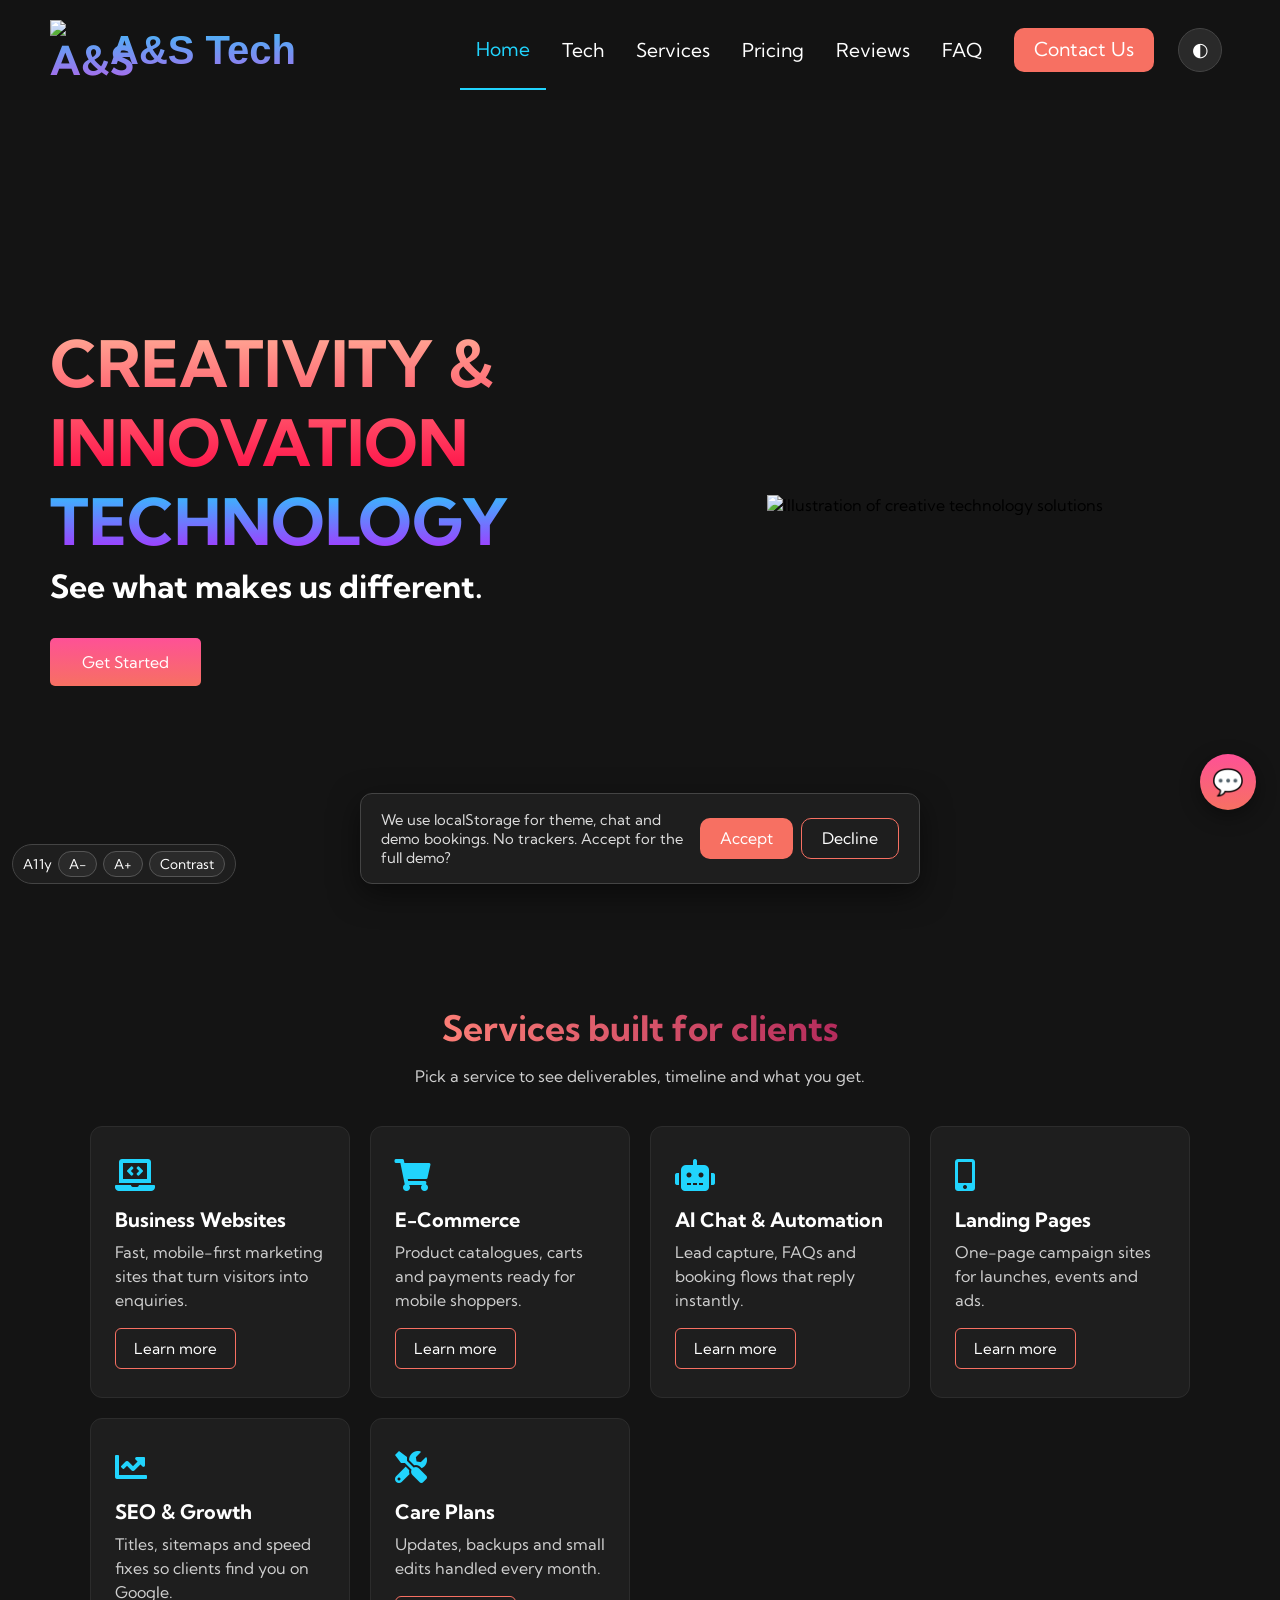
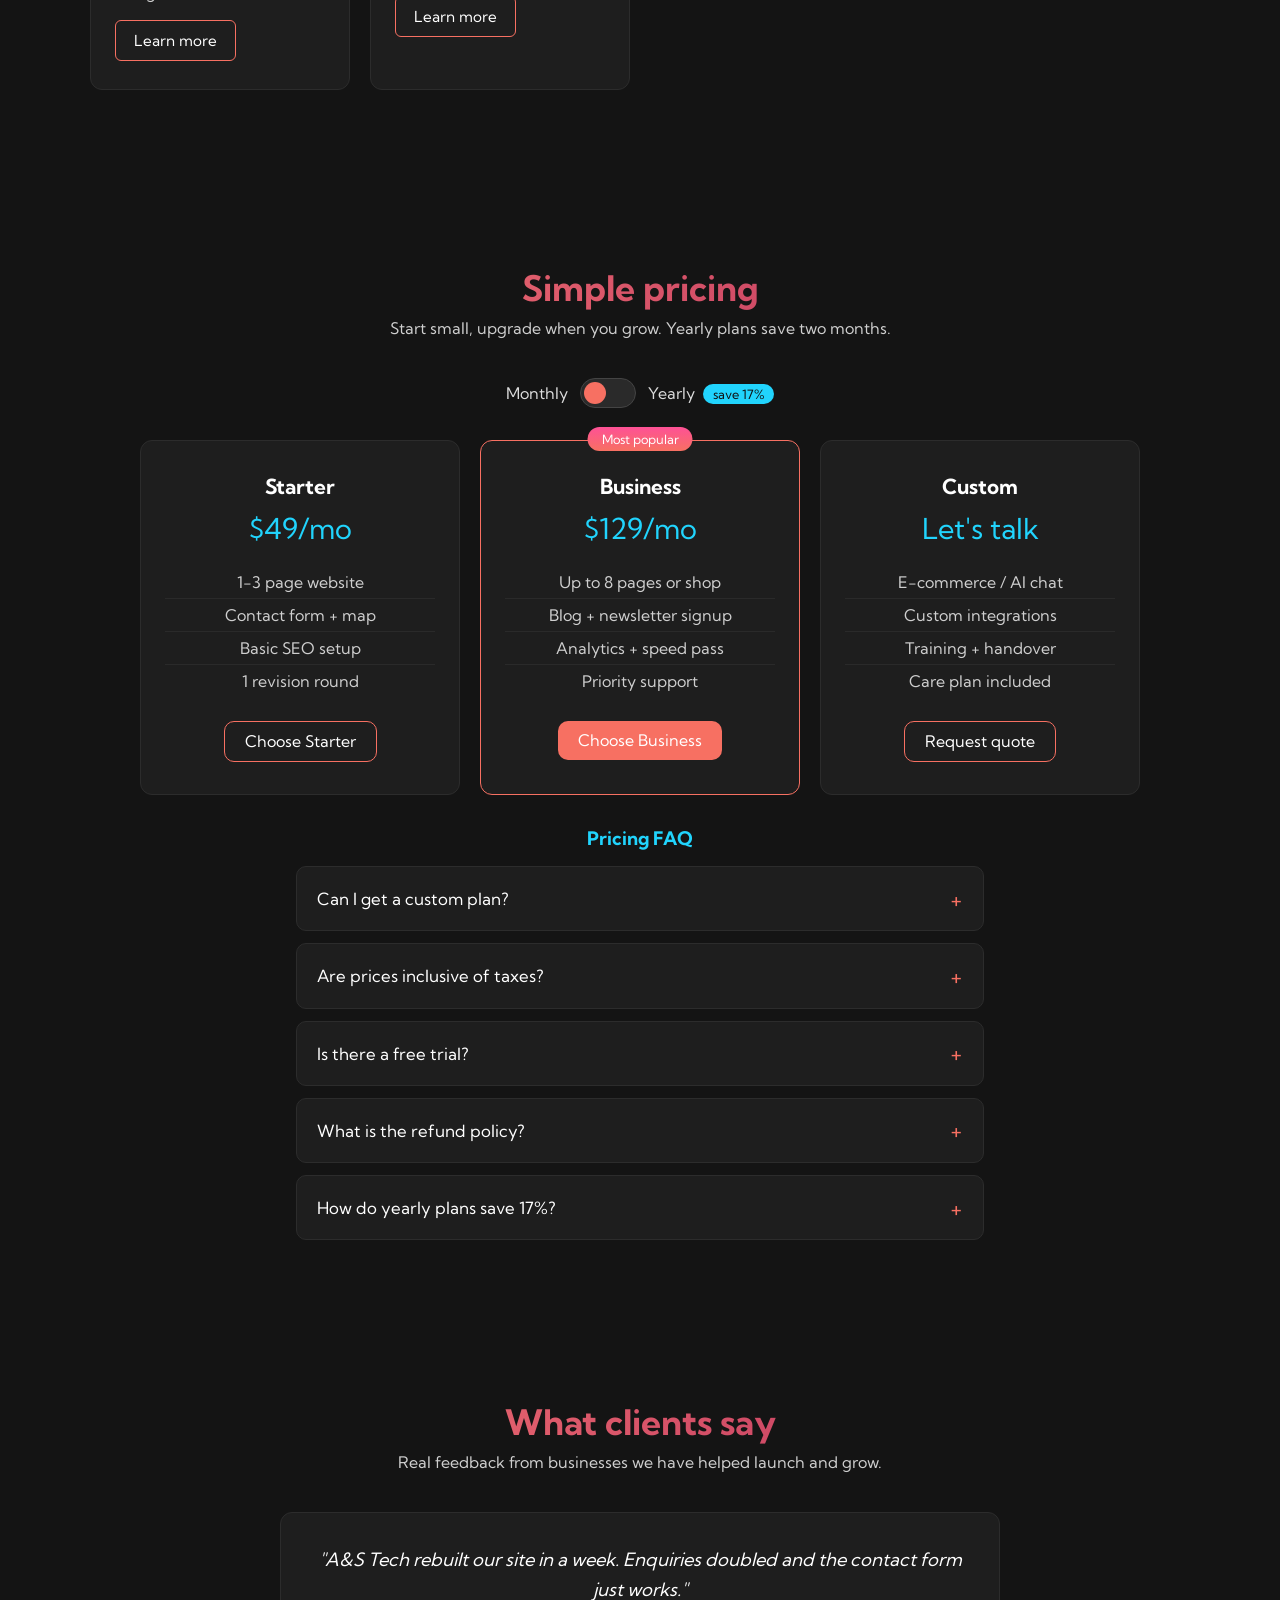
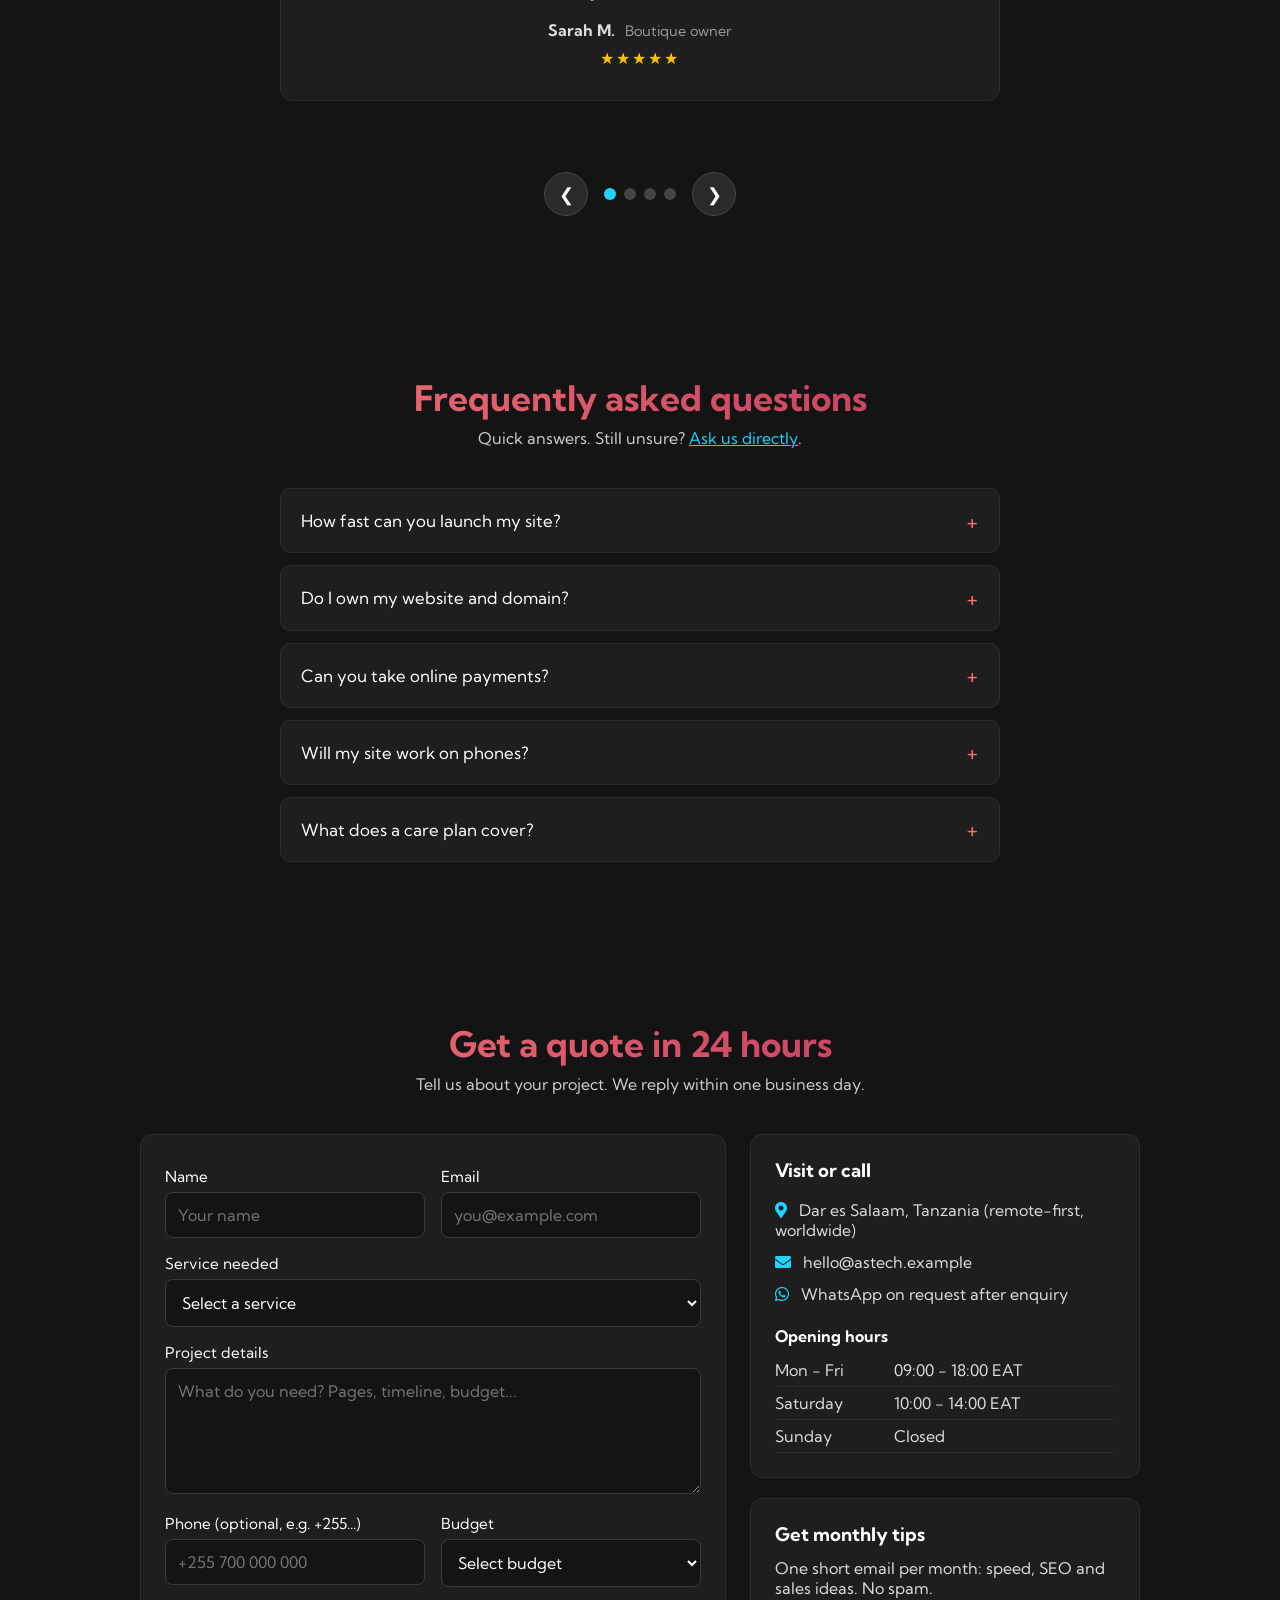
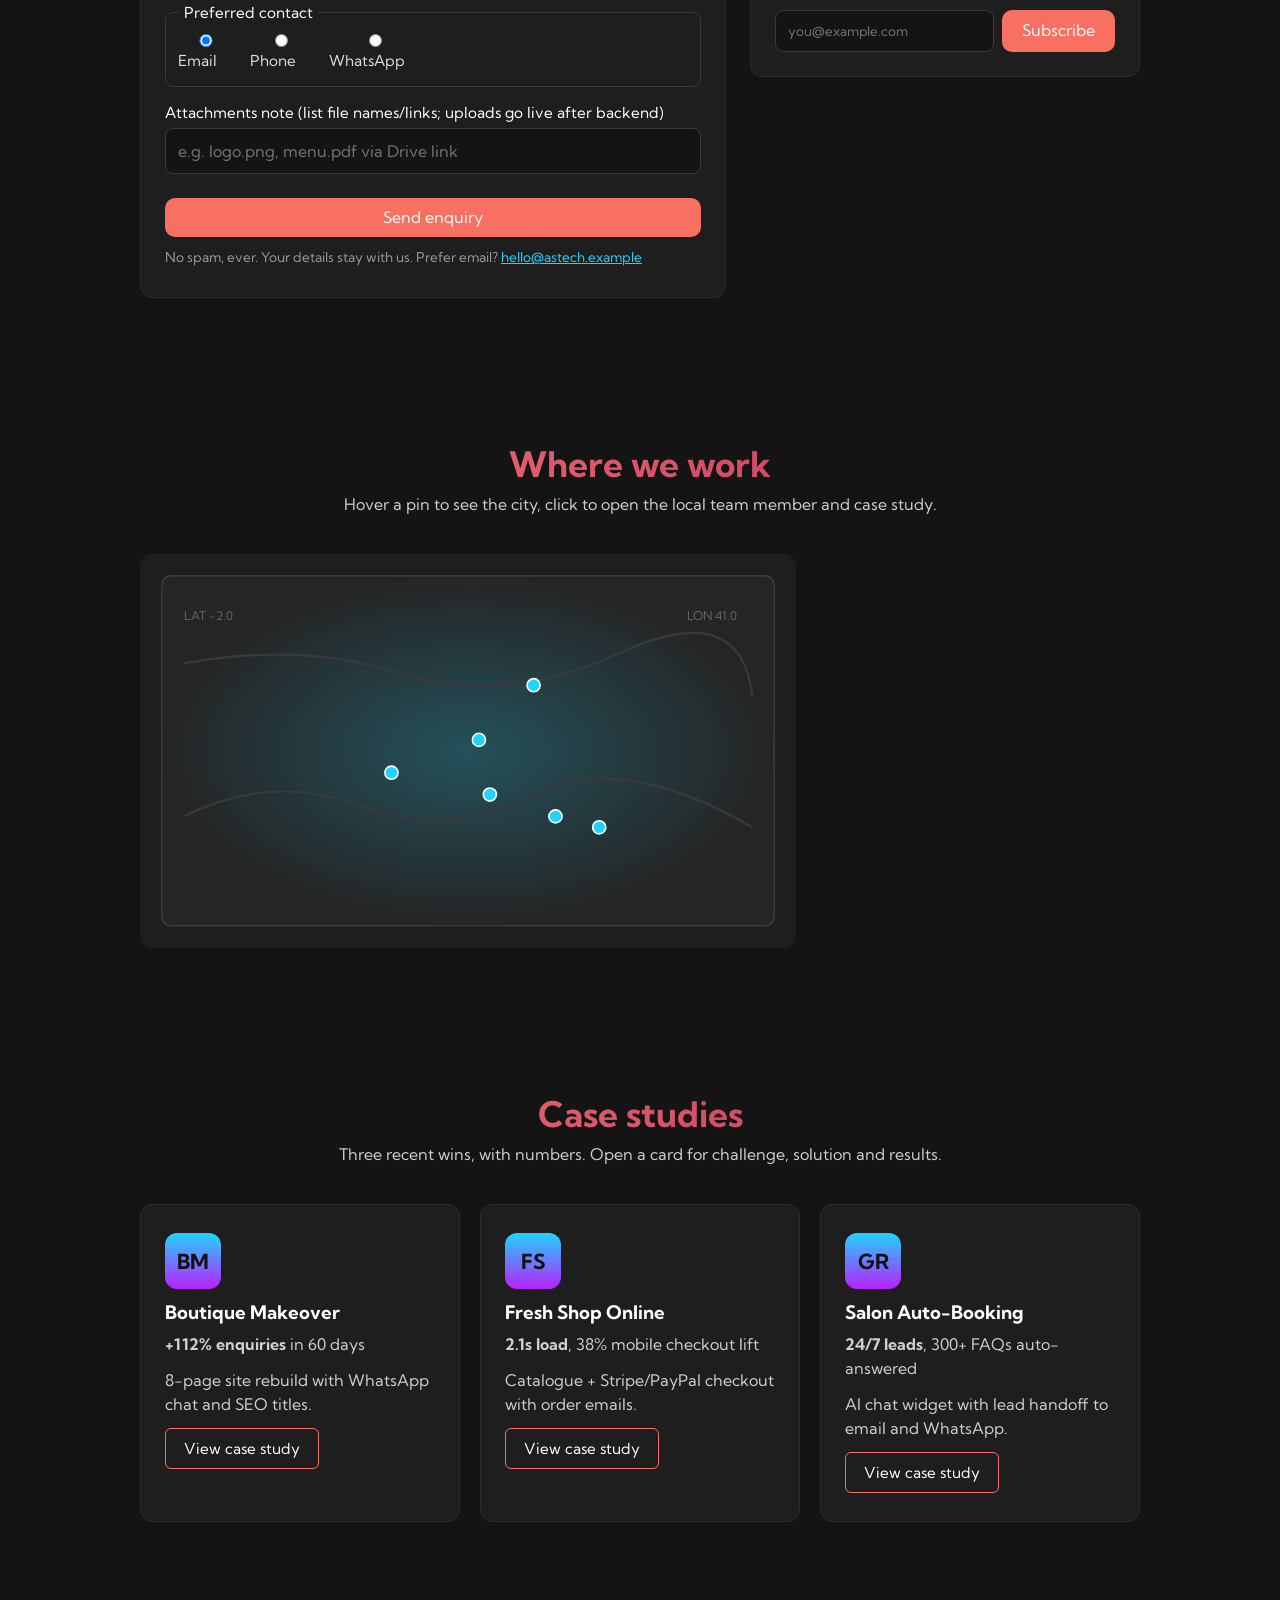
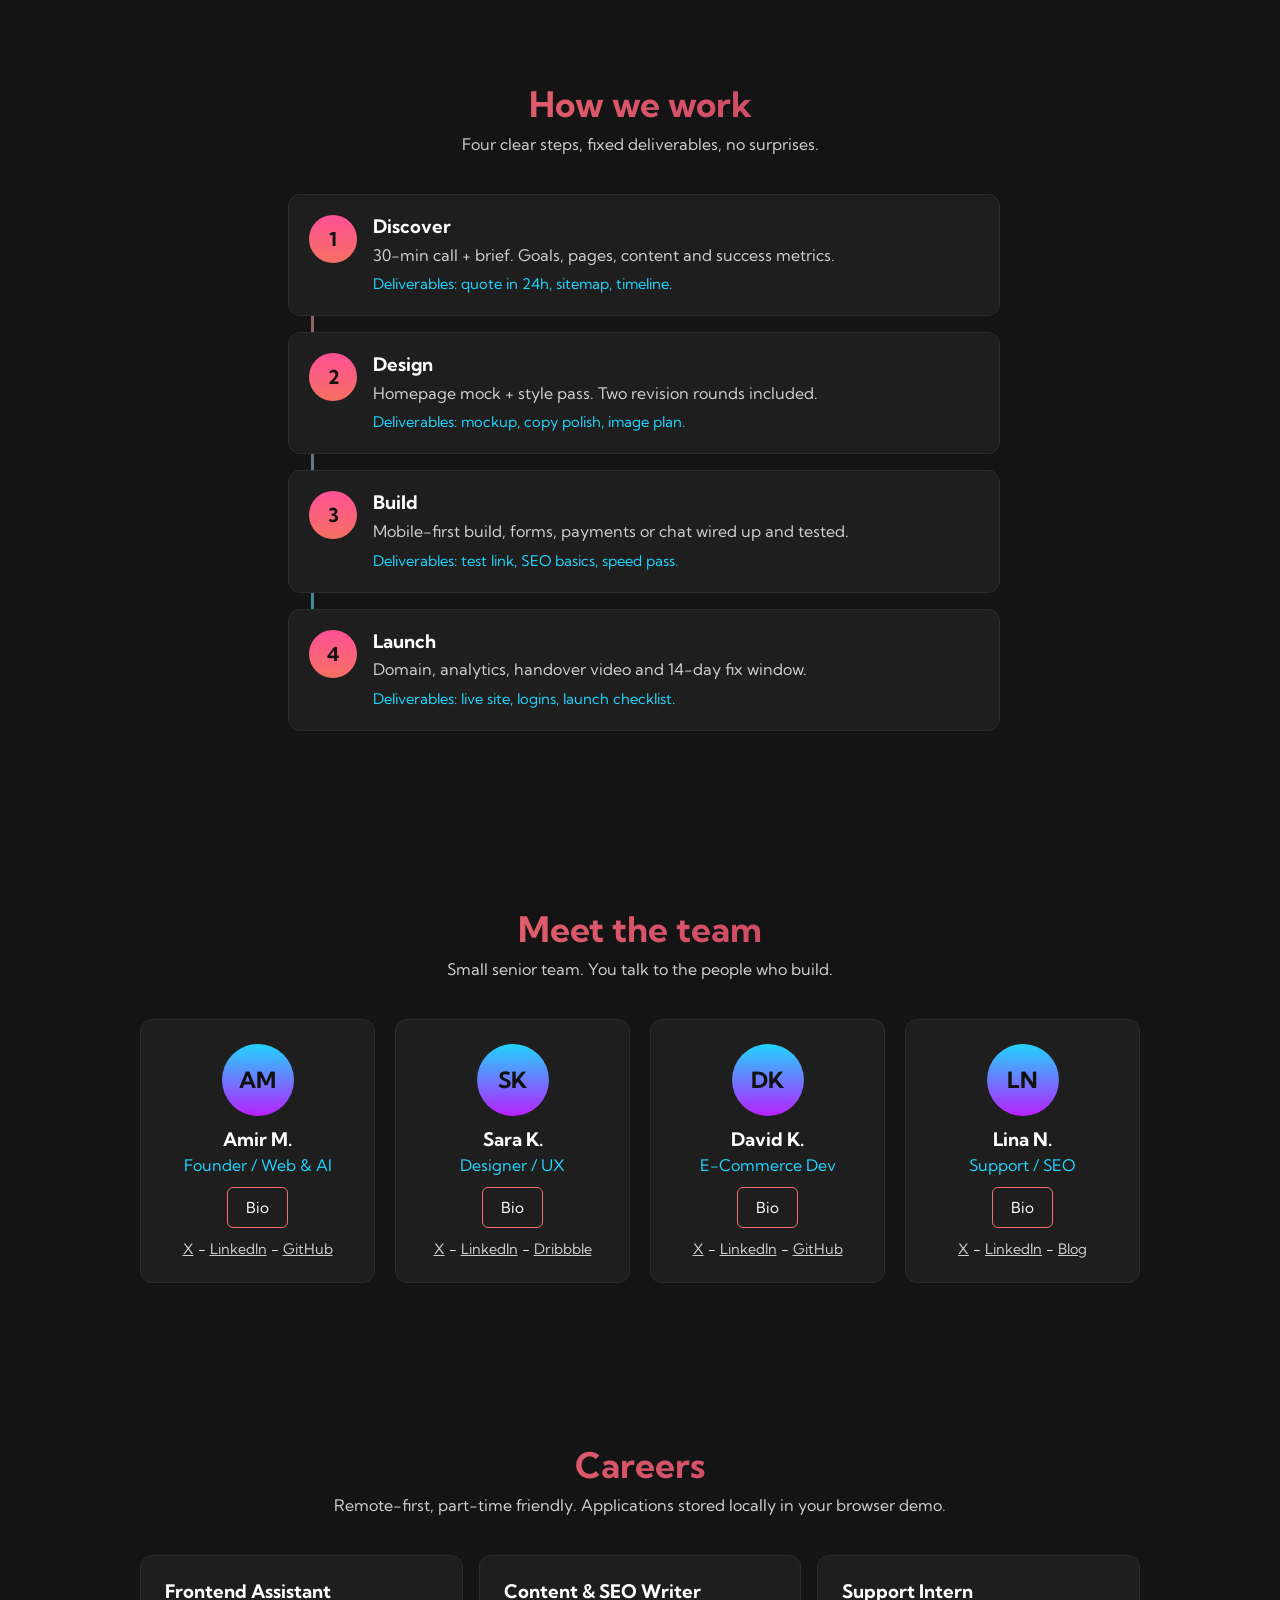
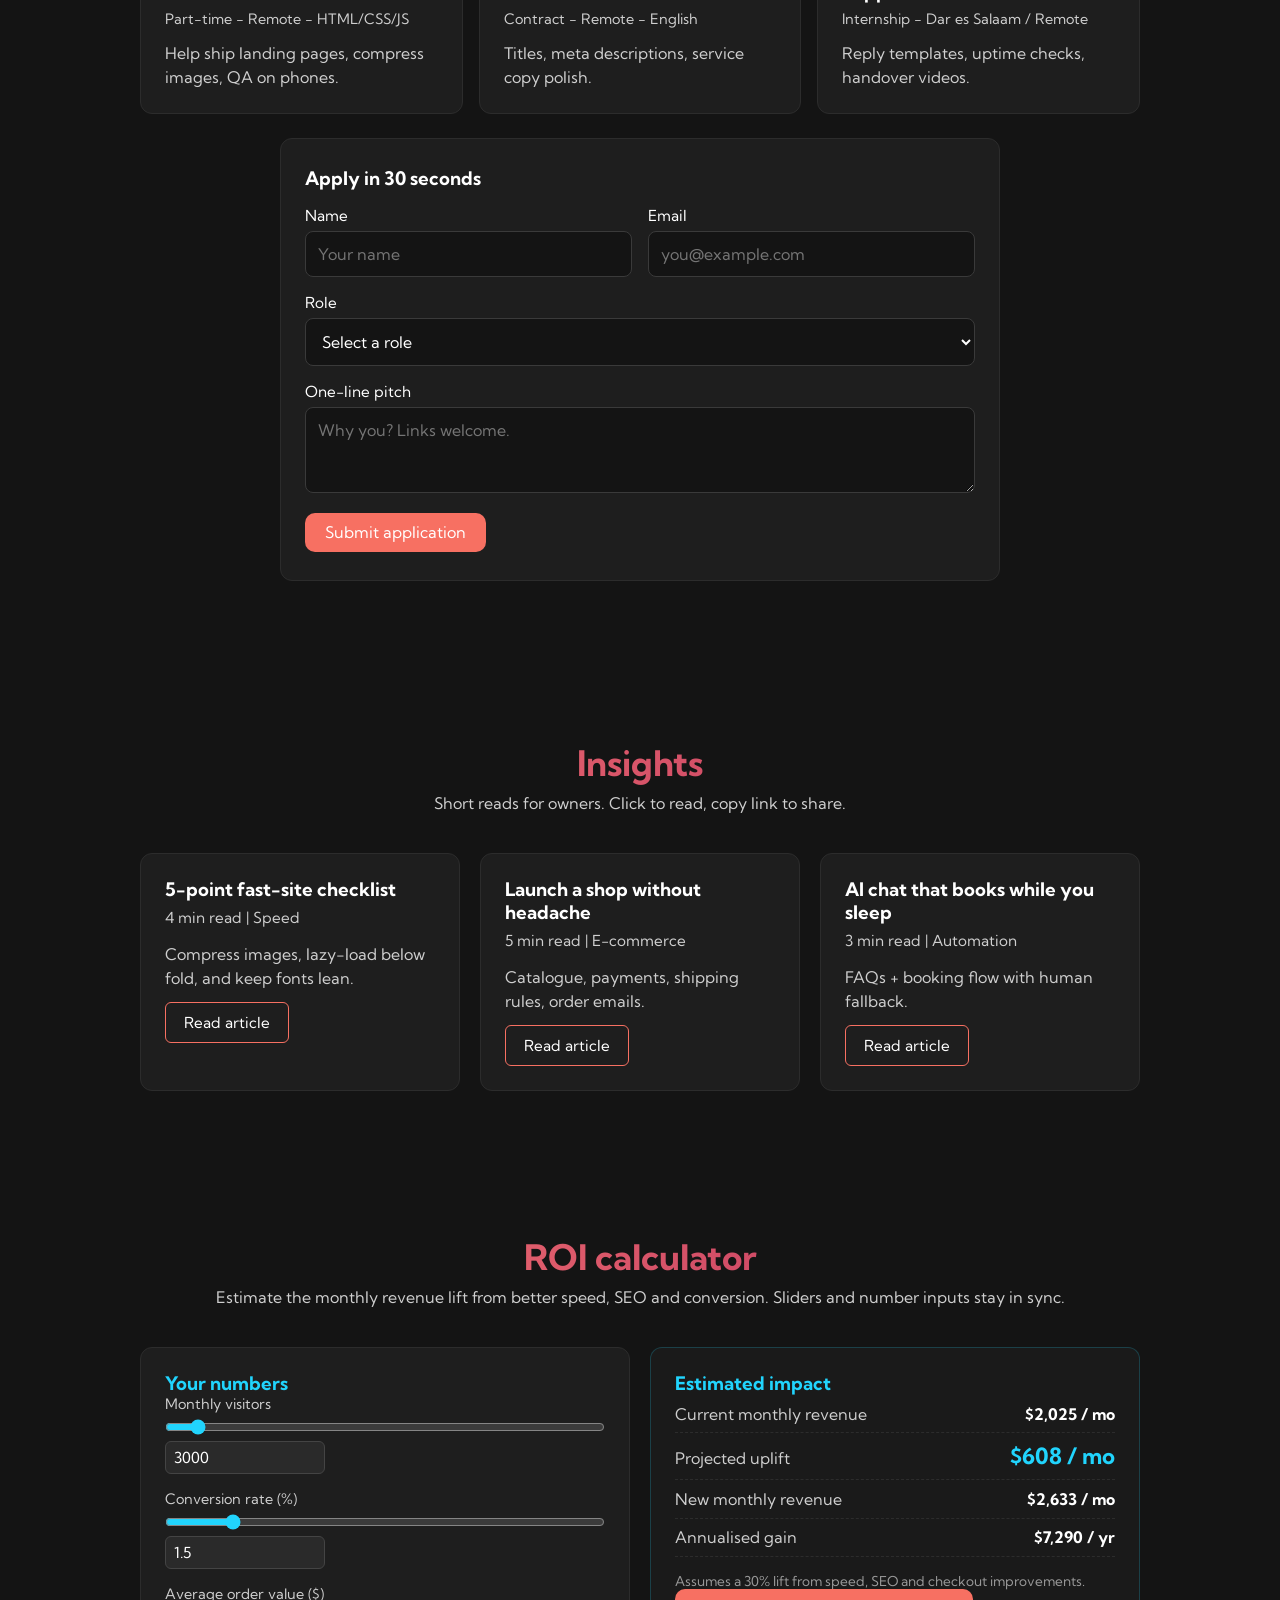
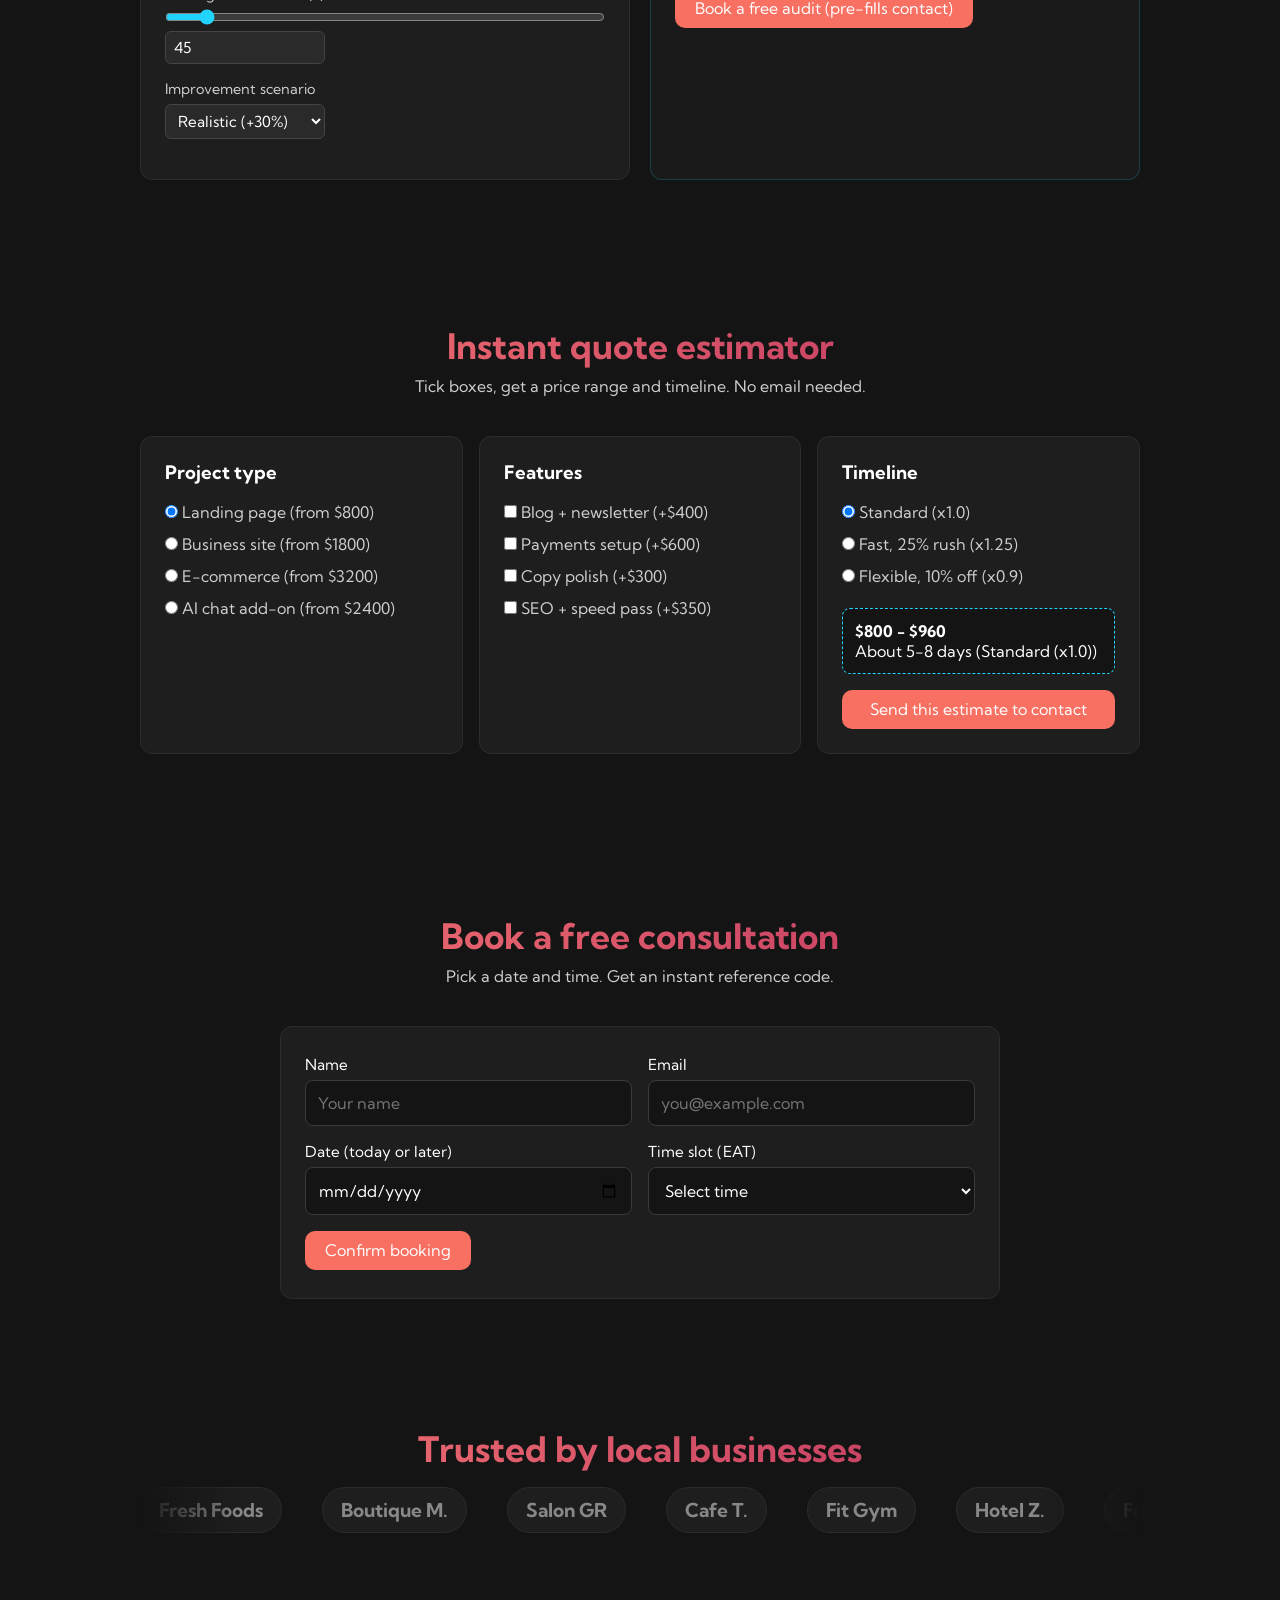
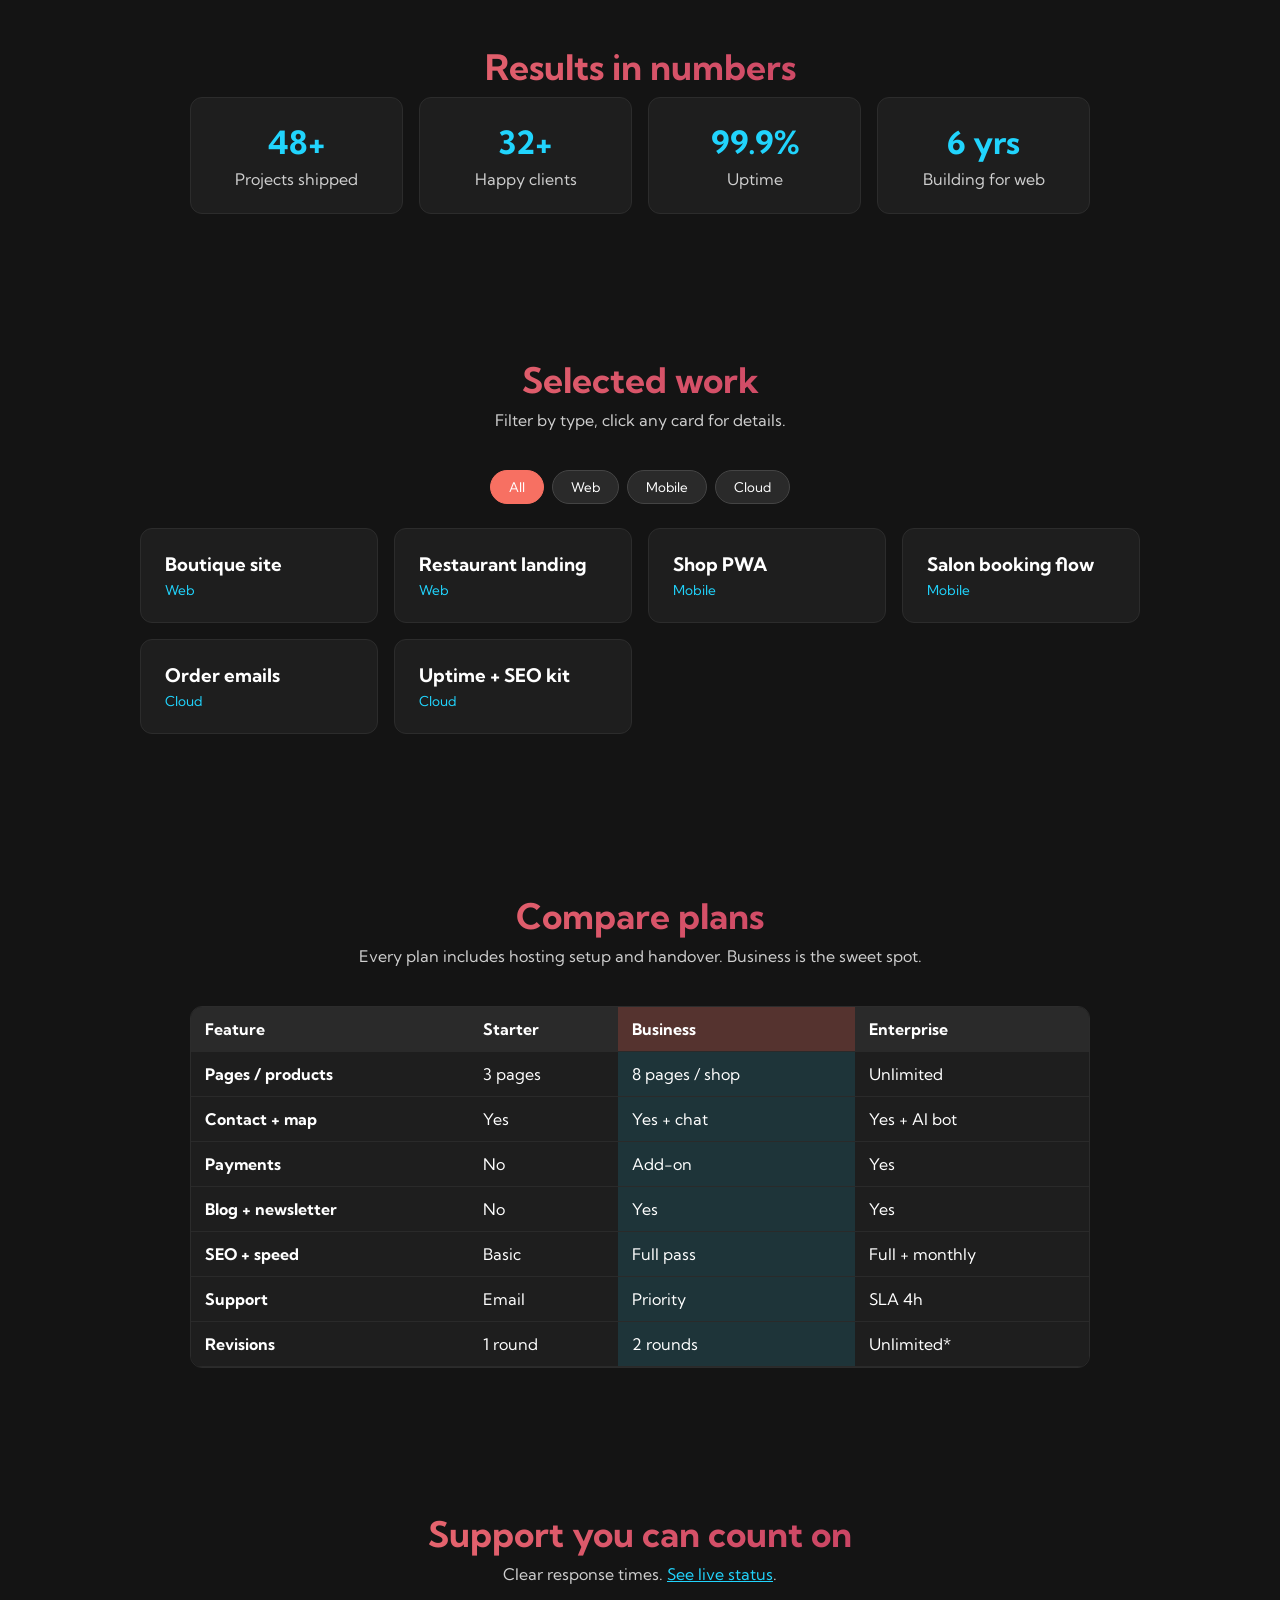
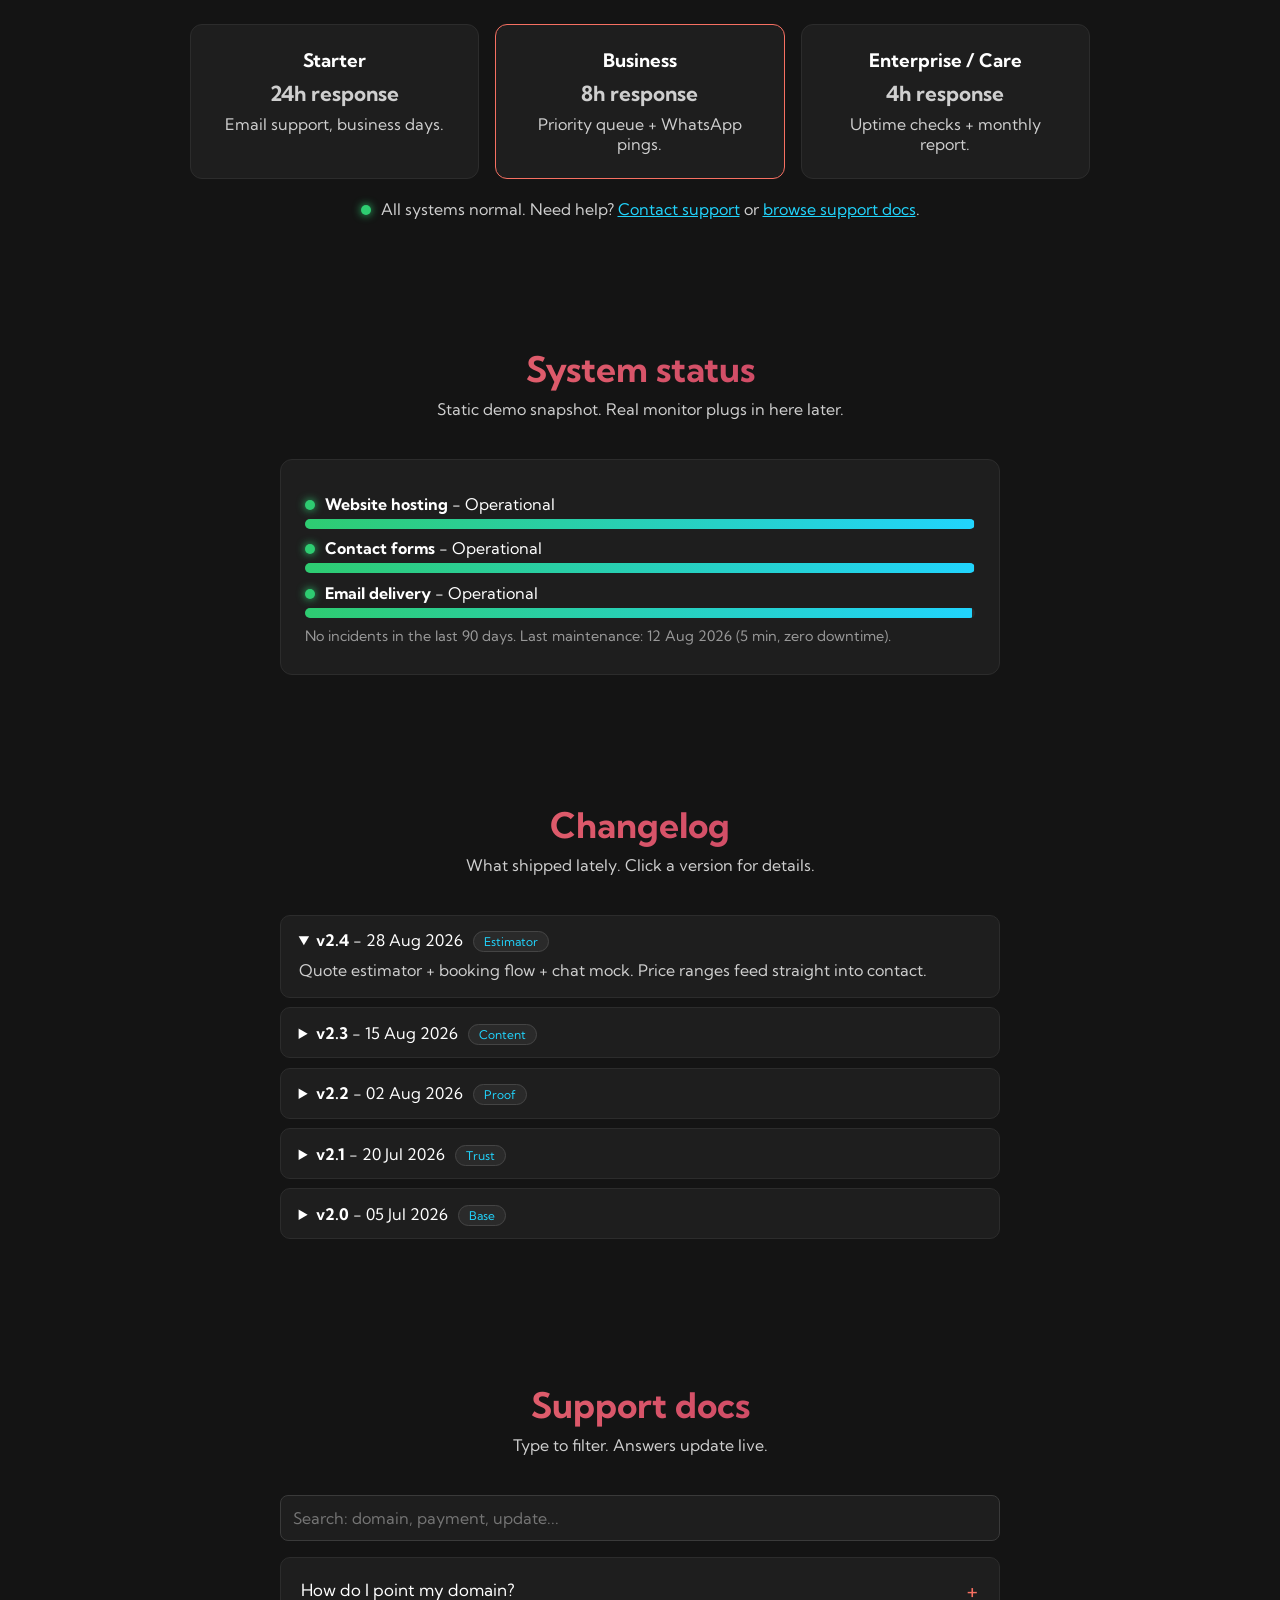
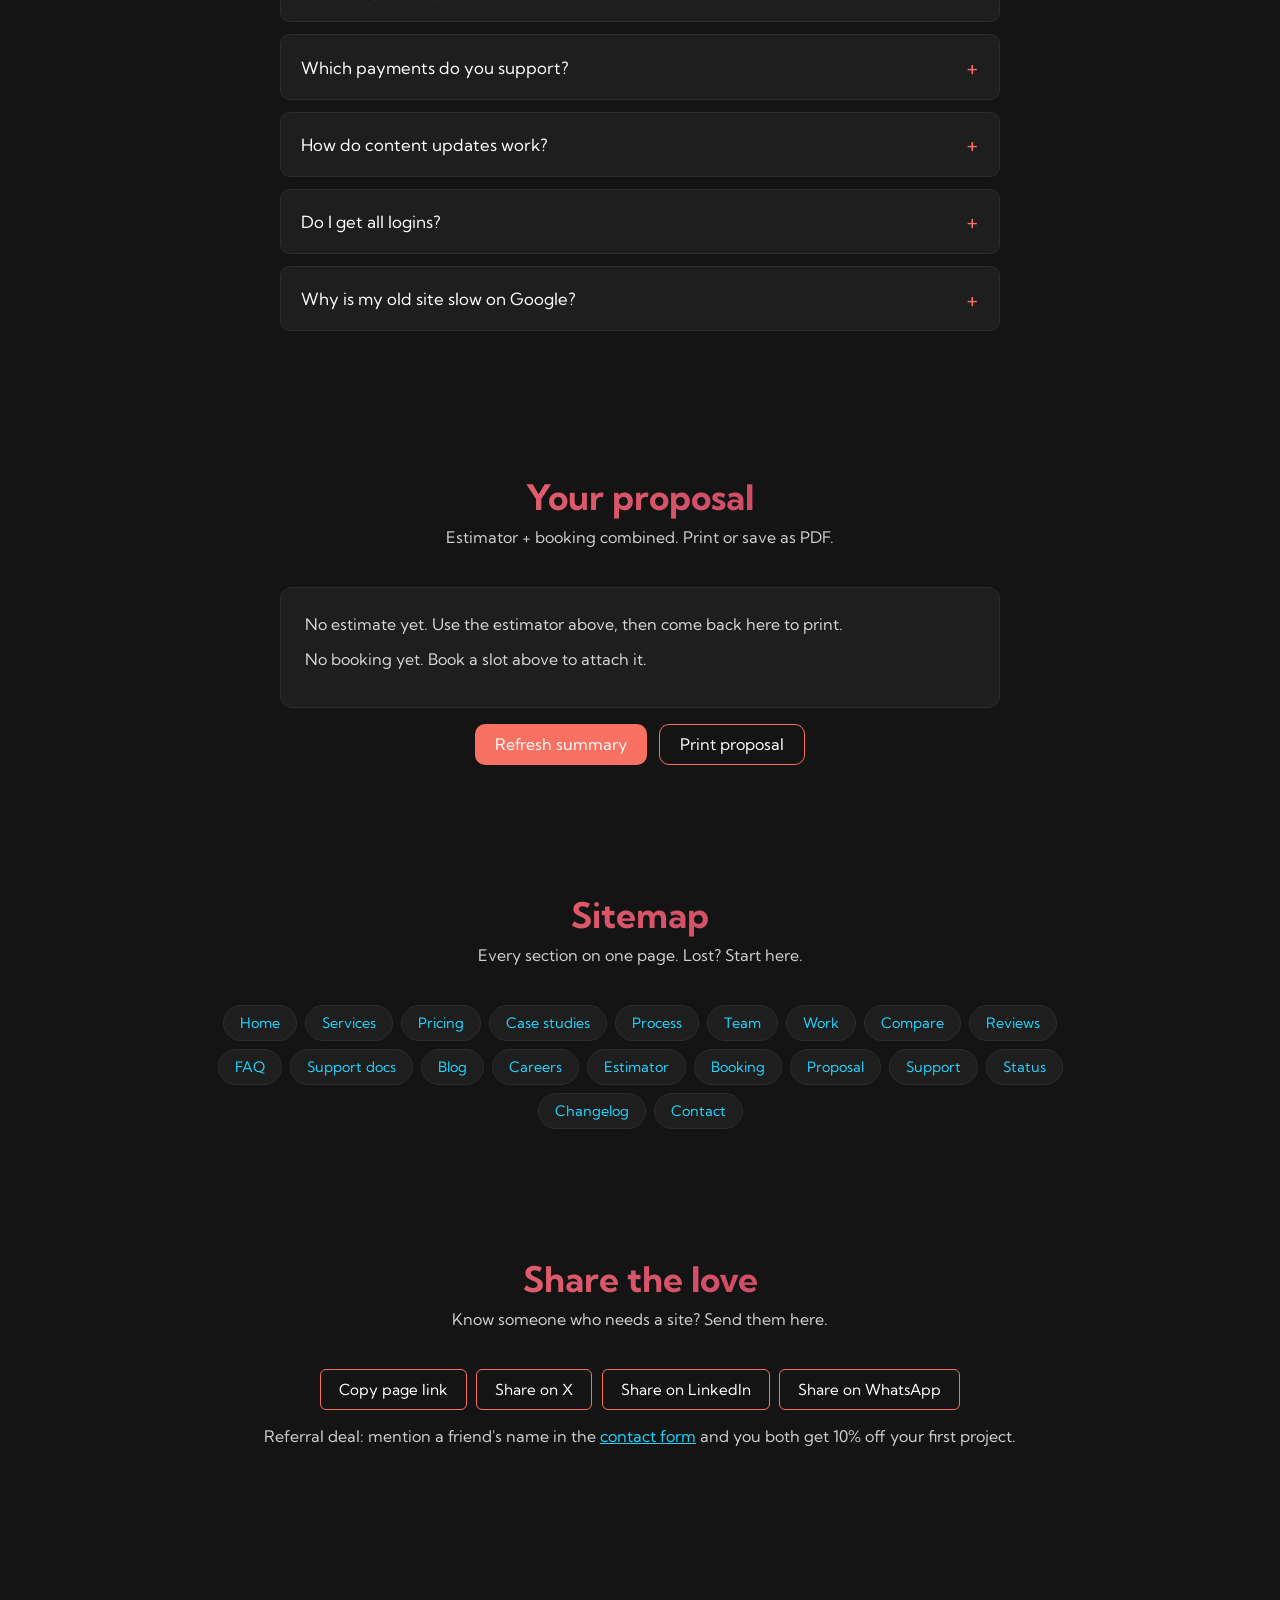
==== commit 8abad472: "feat(astech): 36 service-area SVG map with city pins and panel" ====
--- a/public/index.html
+++ b/public/index.html
@@ -369,6 +369,38 @@
         </div>
     </section>
 
+    <section id="map" aria-label="Service areas">
+        <h2 class="section__title">Where we work</h2>
+        <p class="section__subtitle">Hover a pin to see the city, click to open the local team member and case study.</p>
+        <div class="map__wrap">
+            <svg id="map-svg" class="map__svg" viewBox="0 0 600 360" role="img" aria-labelledby="map-title">
+                <title id="map-title">Service area map with city pins</title>
+                <defs>
+                    <radialGradient id="map-glow" cx="50%" cy="50%" r="50%">
+                        <stop offset="0%" stop-color="#21d4fd" stop-opacity="0.25"/>
+                        <stop offset="100%" stop-color="#21d4fd" stop-opacity="0"/>
+                    </radialGradient>
+                </defs>
+                <rect width="600" height="360" fill="#1e1e1e"/>
+                <rect x="20" y="20" width="560" height="320" fill="#252525" stroke="#444" rx="8"/>
+                <ellipse cx="300" cy="180" rx="280" ry="160" fill="url(#map-glow)"/>
+                <path d="M40 240 Q120 200 200 230 T360 220 T560 250" stroke="#3a3a3a" stroke-width="2" fill="none"/>
+                <path d="M40 100 Q150 80 240 110 T440 90 T560 130" stroke="#3a3a3a" stroke-width="2" fill="none"/>
+                <text x="40" y="60" fill="#666" font-size="11" font-family="monospace">LAT -2.0</text>
+                <text x="500" y="60" fill="#666" font-size="11" font-family="monospace">LON 41.0</text>
+                <g id="map-pins" aria-label="Cities"></g>
+            </svg>
+            <aside class="map__panel" id="map-panel" hidden aria-live="polite">
+                <button class="map__close" id="map-close" aria-label="Close city details">&times;</button>
+                <h3 id="map-city-name"></h3>
+                <p class="map__meta" id="map-city-meta"></p>
+                <p id="map-city-blurb"></p>
+                <p class="map__case"><strong>Local case:</strong> <span id="map-city-case"></span></p>
+                <a href="#contact" class="button map__cta">Brief us about your city</a>
+            </aside>
+        </div>
+    </section>
+
     <section id="case-studies" aria-label="Case studies">
         <h2 class="section__title">Case studies</h2>
         <p class="section__subtitle">Three recent wins, with numbers. Open a card for challenge, solution and results.</p>
--- a/public/styles.css
+++ b/public/styles.css
@@ -1484,6 +1484,23 @@
   #proposal-card { display: block !important; }
 }
 
+/* 36 Service-area map */
+#map { background: #141414; padding: 4rem 1rem; }
+.map__wrap { max-width: 1000px; margin: 0 auto; display: grid; grid-template-columns: 1fr 320px; gap: 1.5rem; align-items: start; }
+@media (max-width: 760px) { .map__wrap { grid-template-columns: 1fr; } }
+.map__svg { width: 100%; height: auto; border-radius: 12px; background: #1e1e1e; }
+.map__pin { cursor: pointer; }
+.map__pin circle { fill: #21d4fd; stroke: #fff; stroke-width: 1.5; transition: r 0.2s; }
+.map__pin:hover circle, .map__pin:focus-visible circle { fill: #fe5196; r: 9; }
+.map__tooltip { position: fixed; background: #1e1e1e; border: 1px solid #444; border-radius: 6px; padding: 4px 10px; color: #fff; font-size: 0.85rem; pointer-events: none; z-index: 1200; box-shadow: 0 4px 14px rgba(0,0,0,0.6); }
+.map__tooltip[hidden] { display: none; }
+.map__panel { background: #1e1e1e; border: 1px solid #2c2c2c; border-radius: 12px; padding: 1.25rem; color: #fff; position: relative; }
+.map__panel[hidden] { display: none; }
+.map__panel h3 { margin-top: 0; color: #21d4fd; }
+.map__meta { color: #999; font-size: 0.85rem; }
+.map__case { color: #cfcfcf; font-size: 0.92rem; }
+.map__close { position: absolute; top: 8px; right: 8px; background: transparent; border: none; color: #fff; font-size: 1.4rem; cursor: pointer; }
+
 /* 34 Pricing FAQ */
 .pricing__faq { max-width: 720px; margin: 2rem auto 0; padding: 0 1rem; }
 .pricing__faq h3 { color: #21d4fd; text-align: center; margin-bottom: 1rem; }
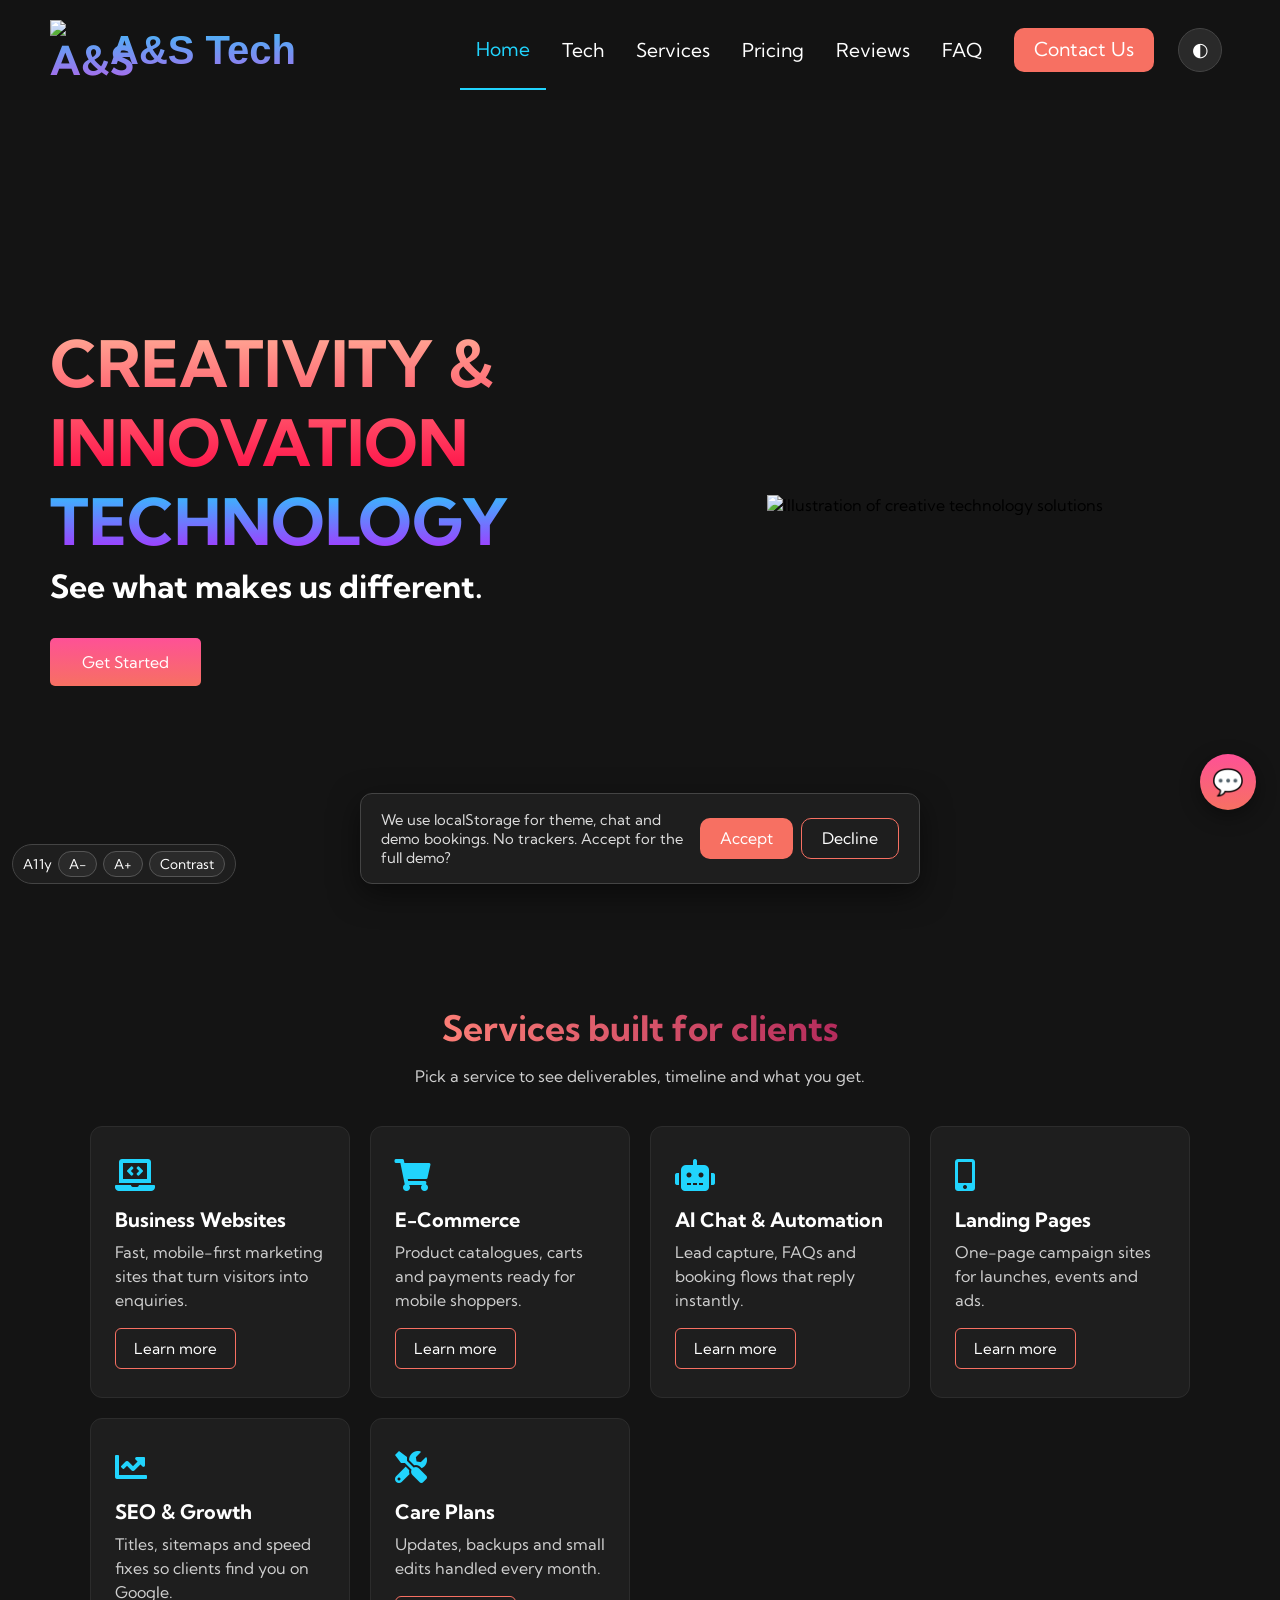
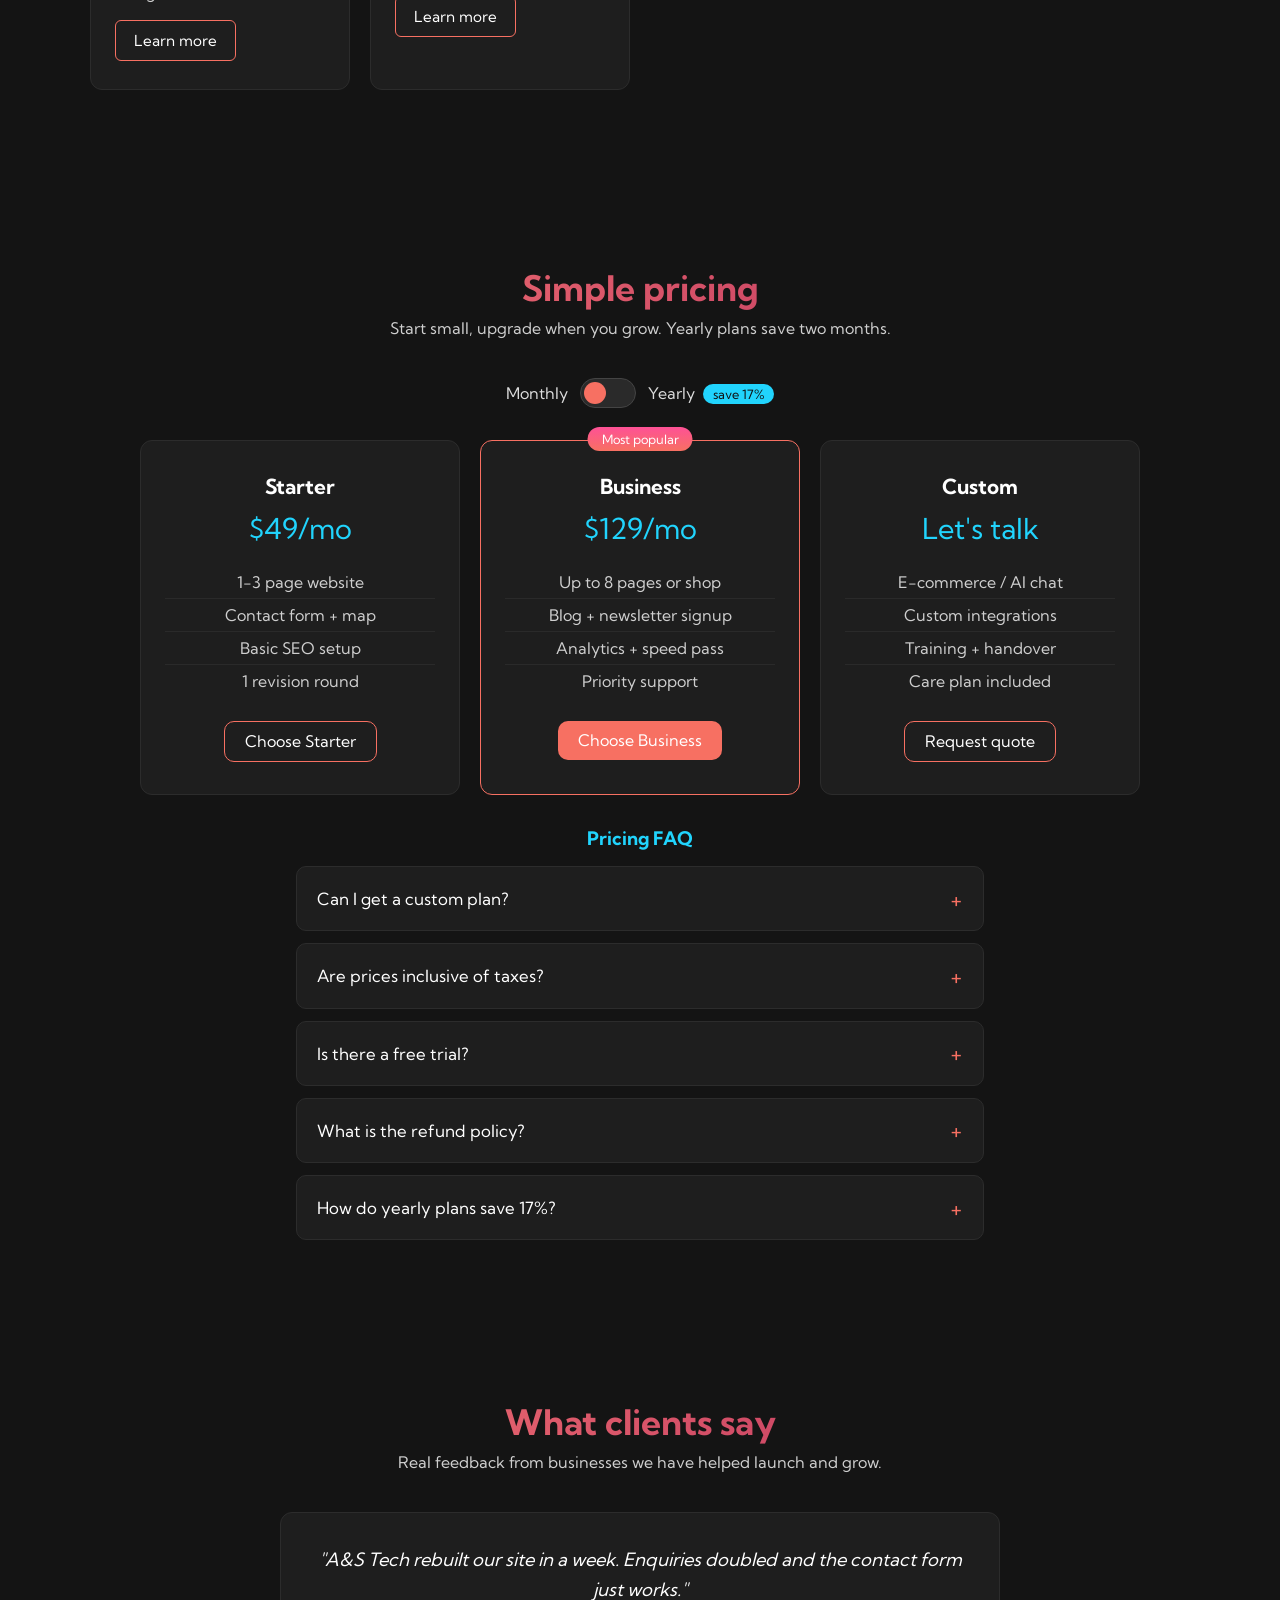
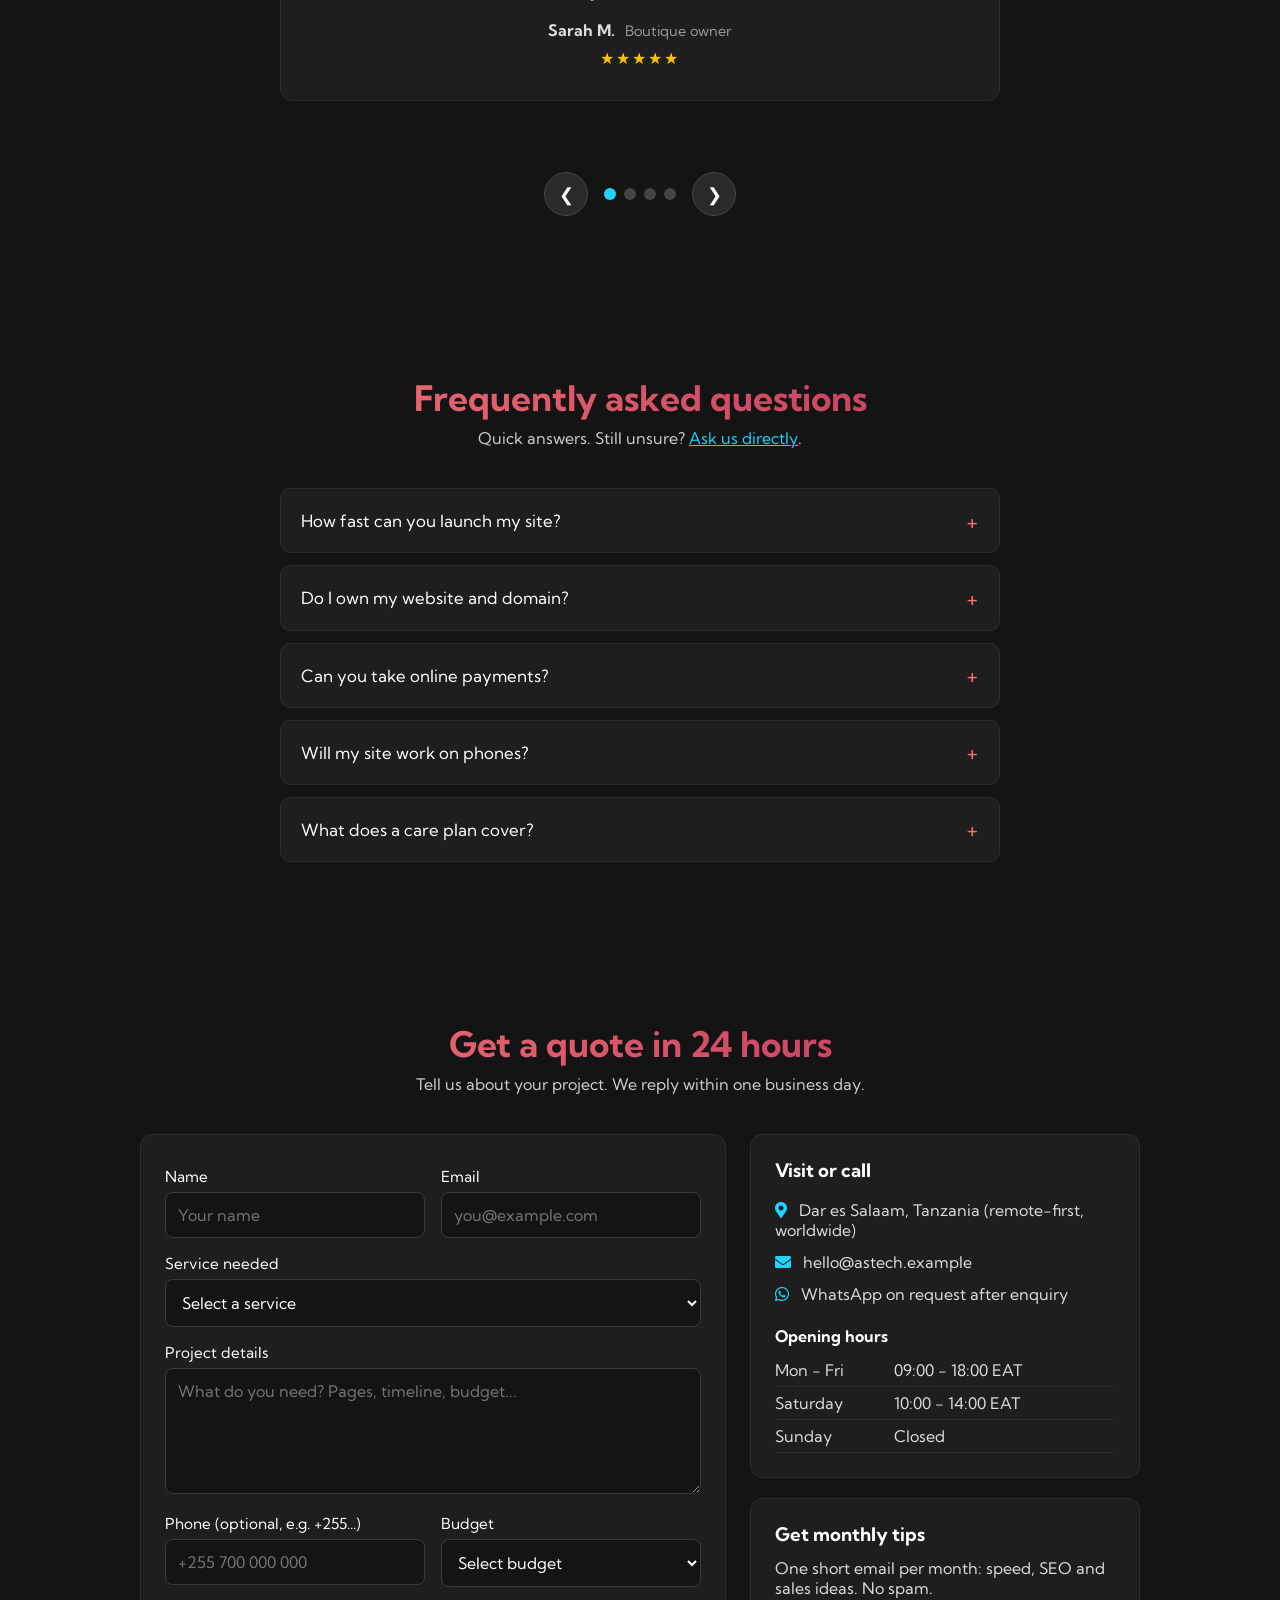
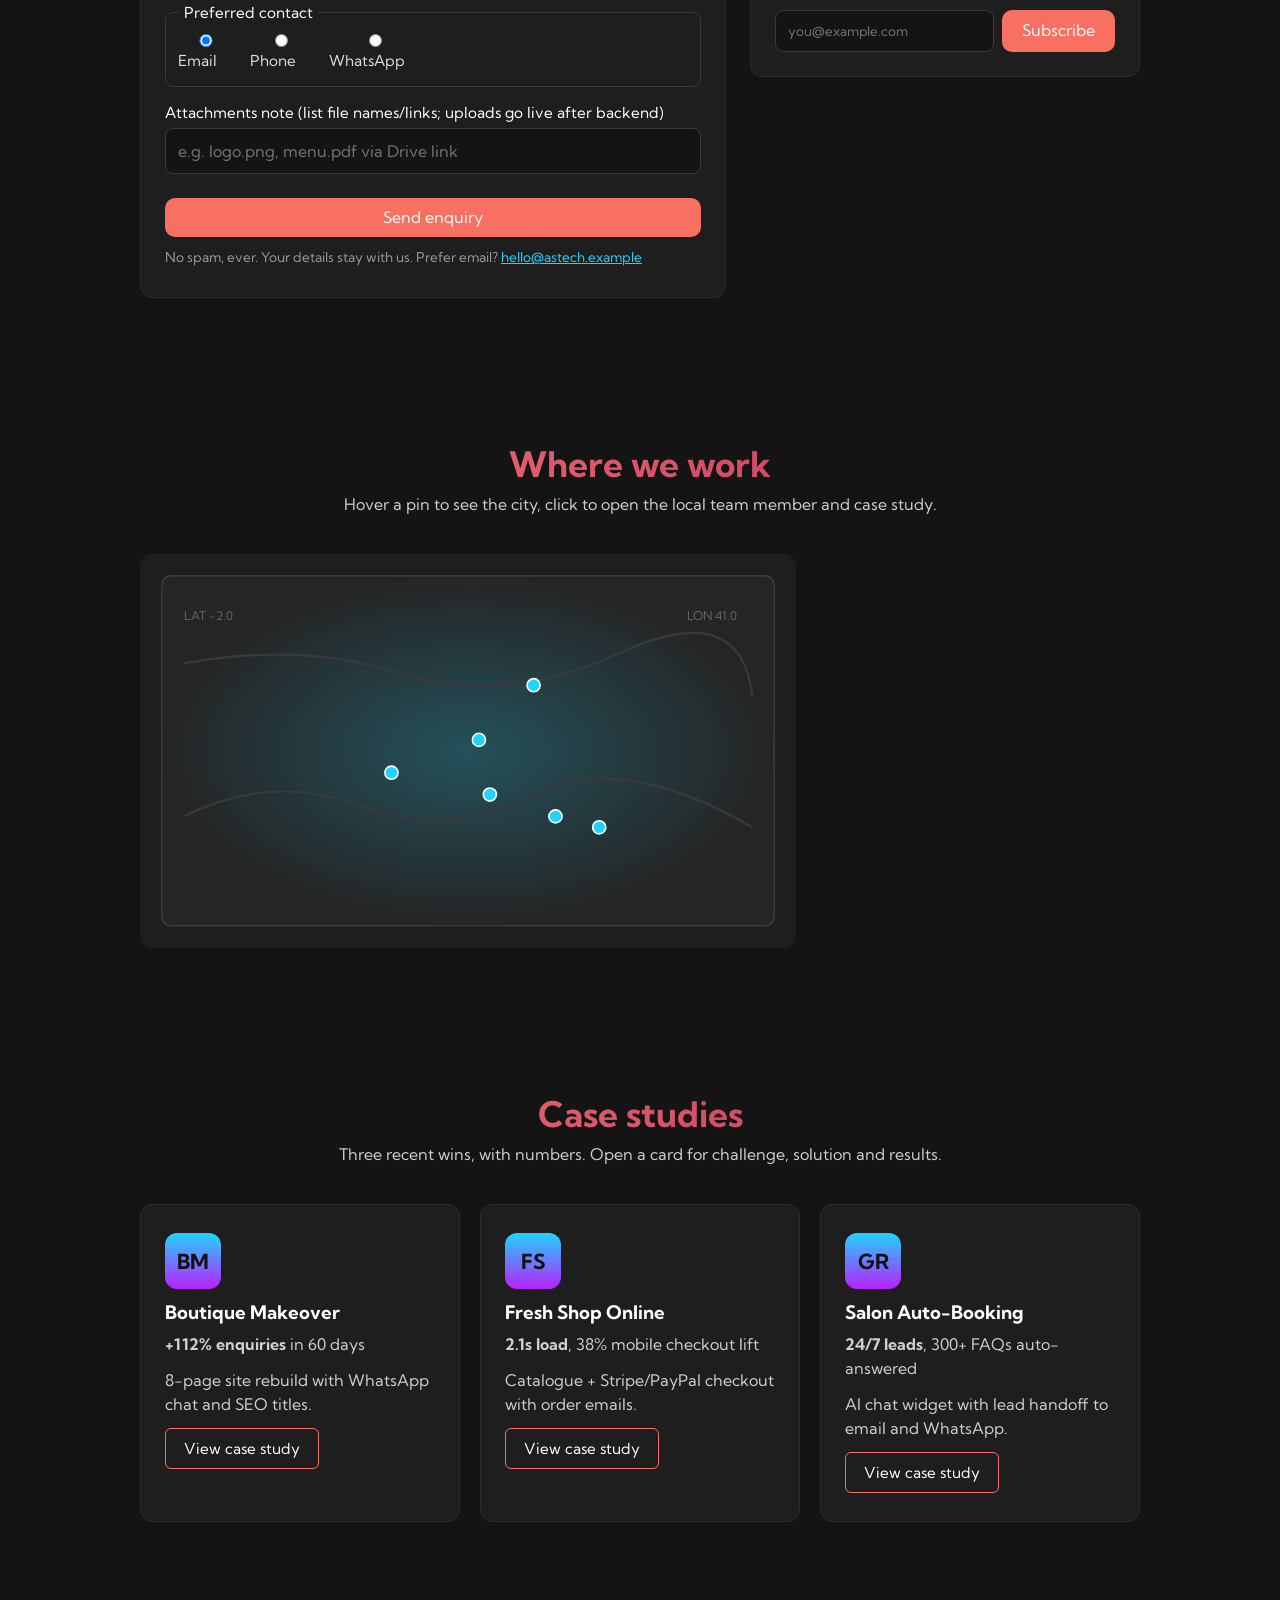
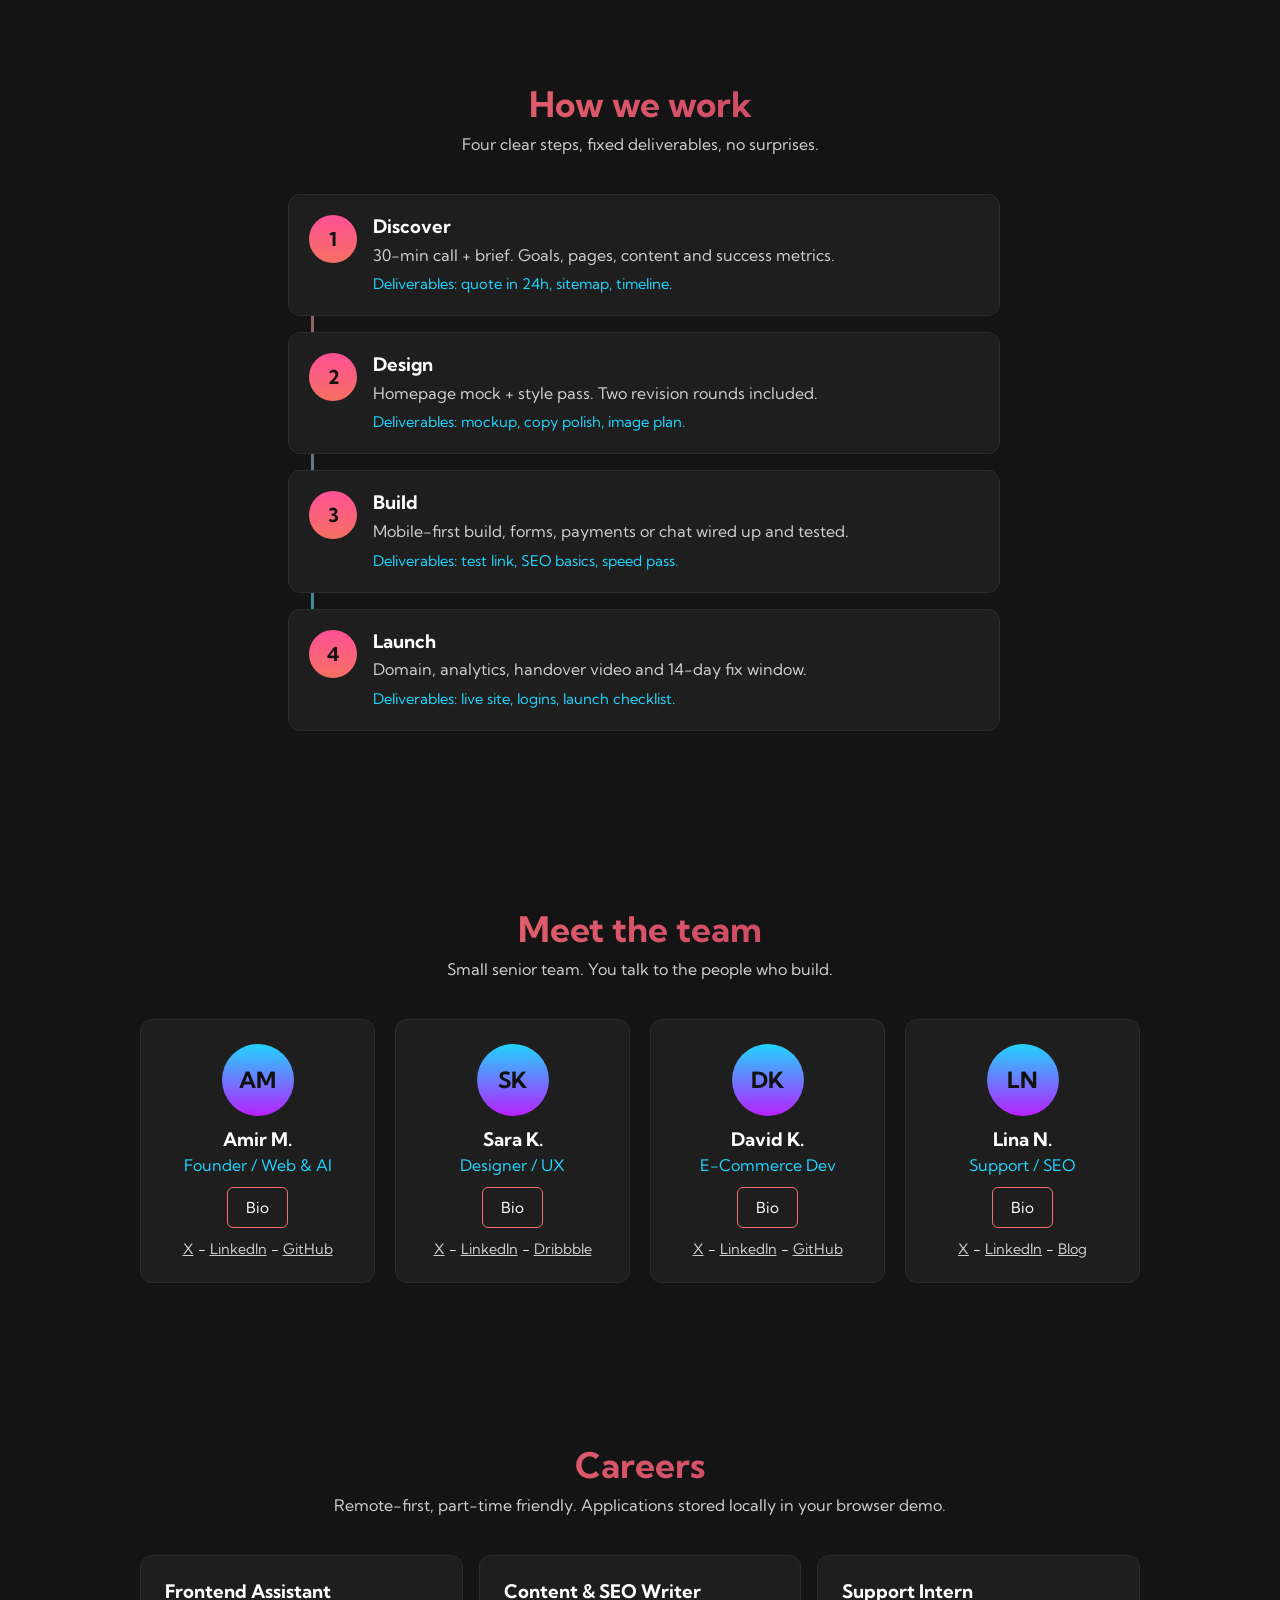
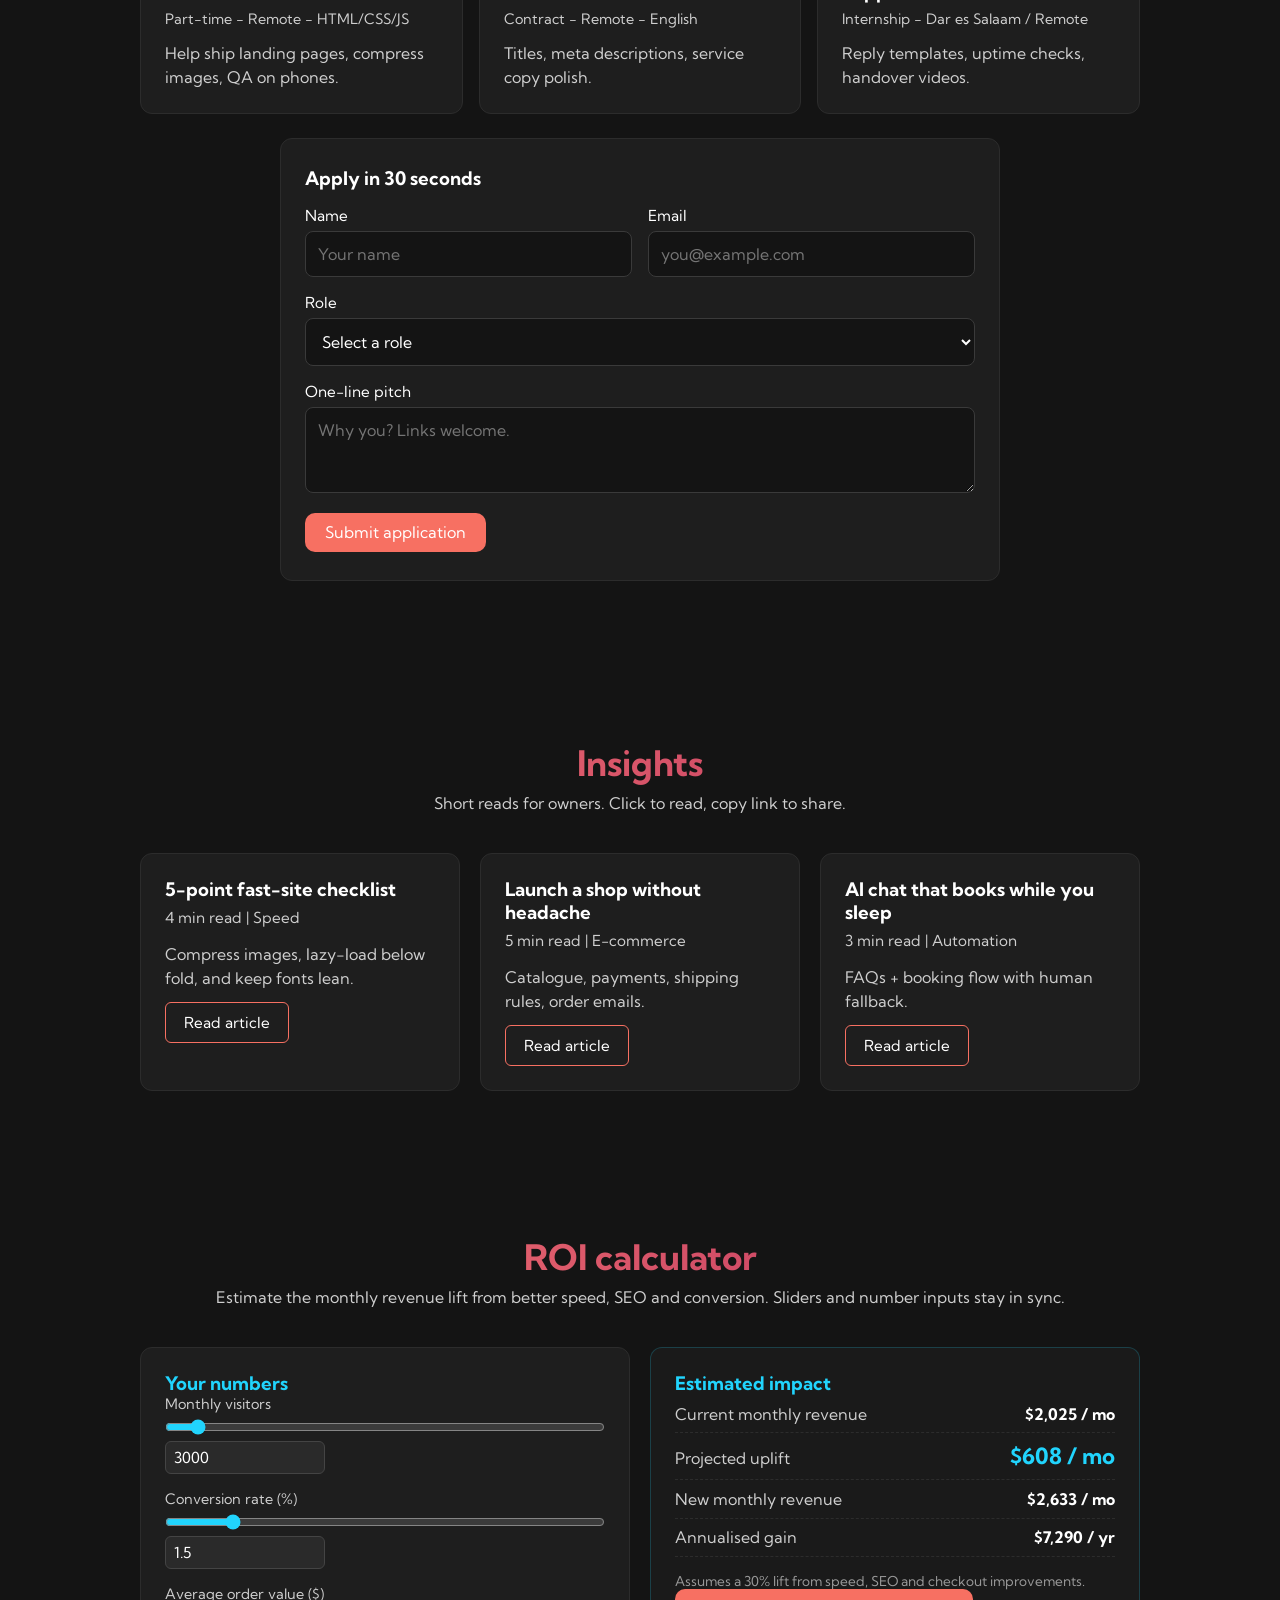
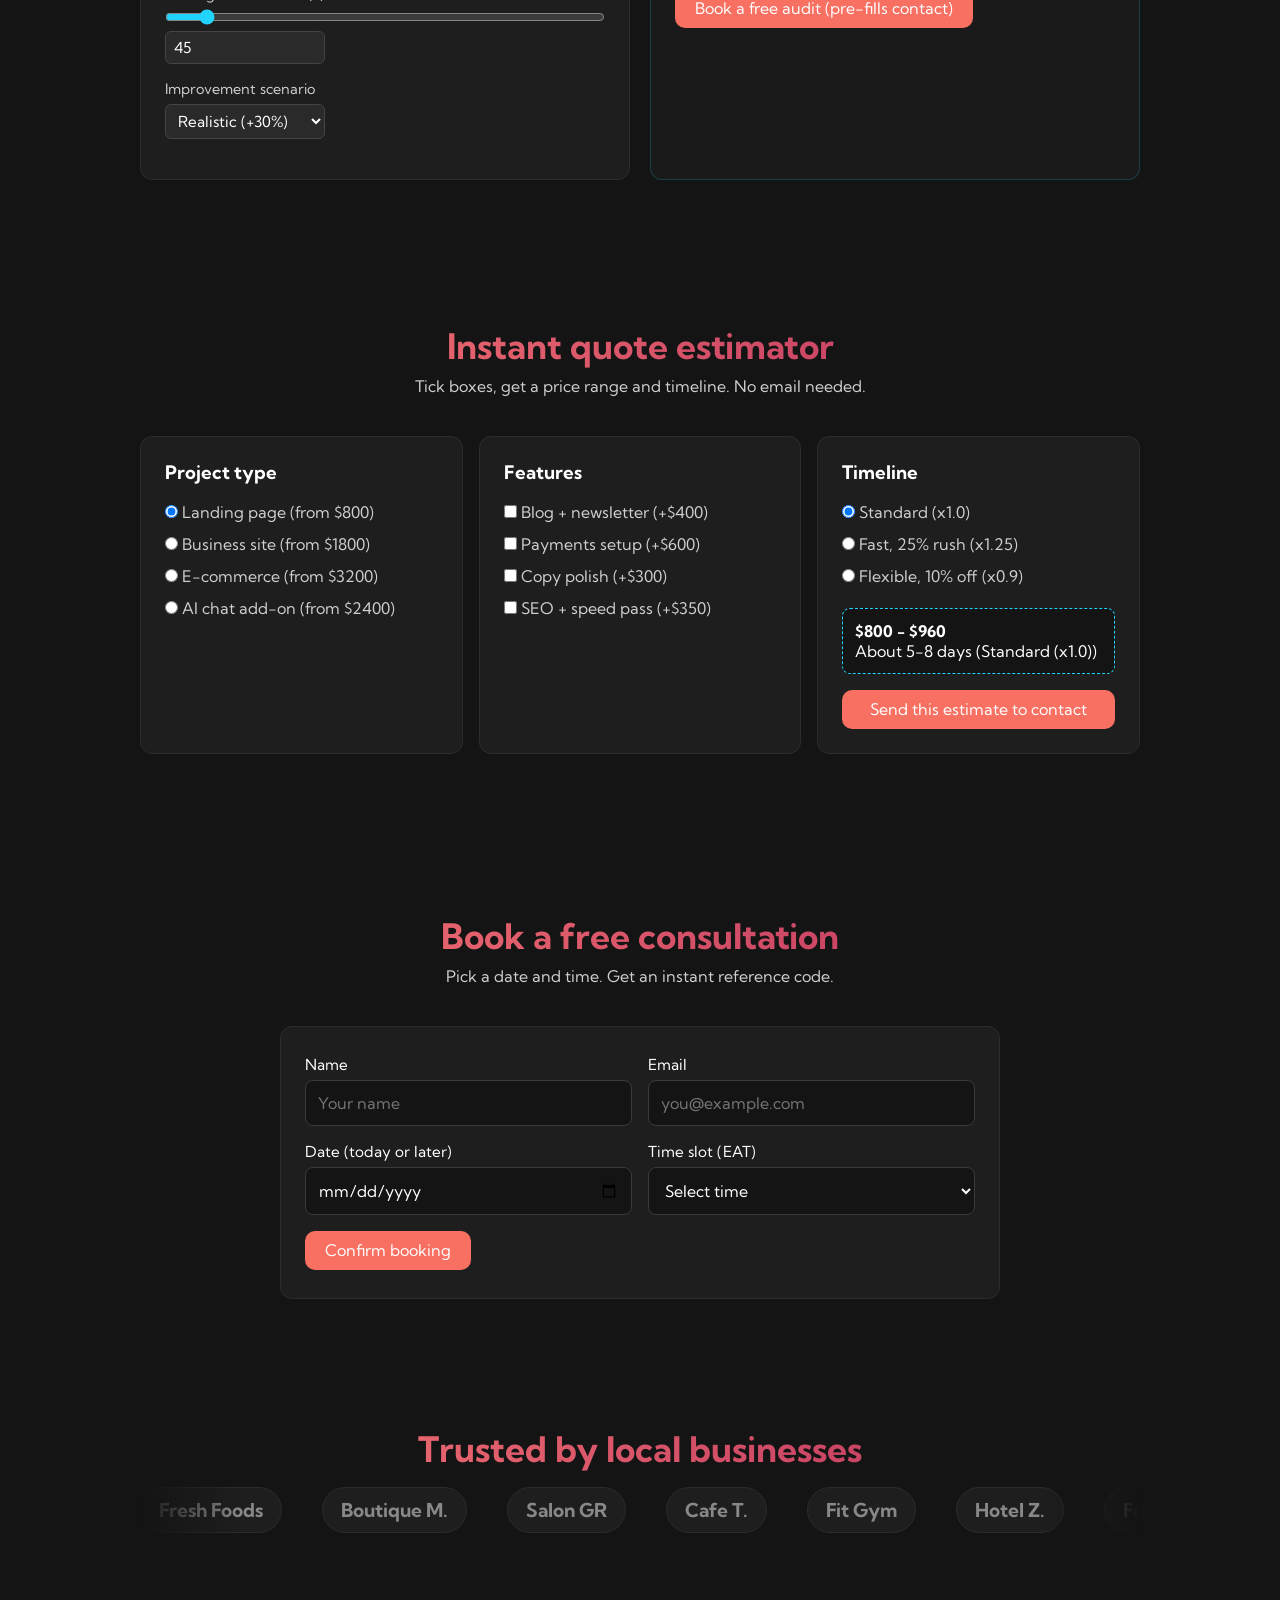
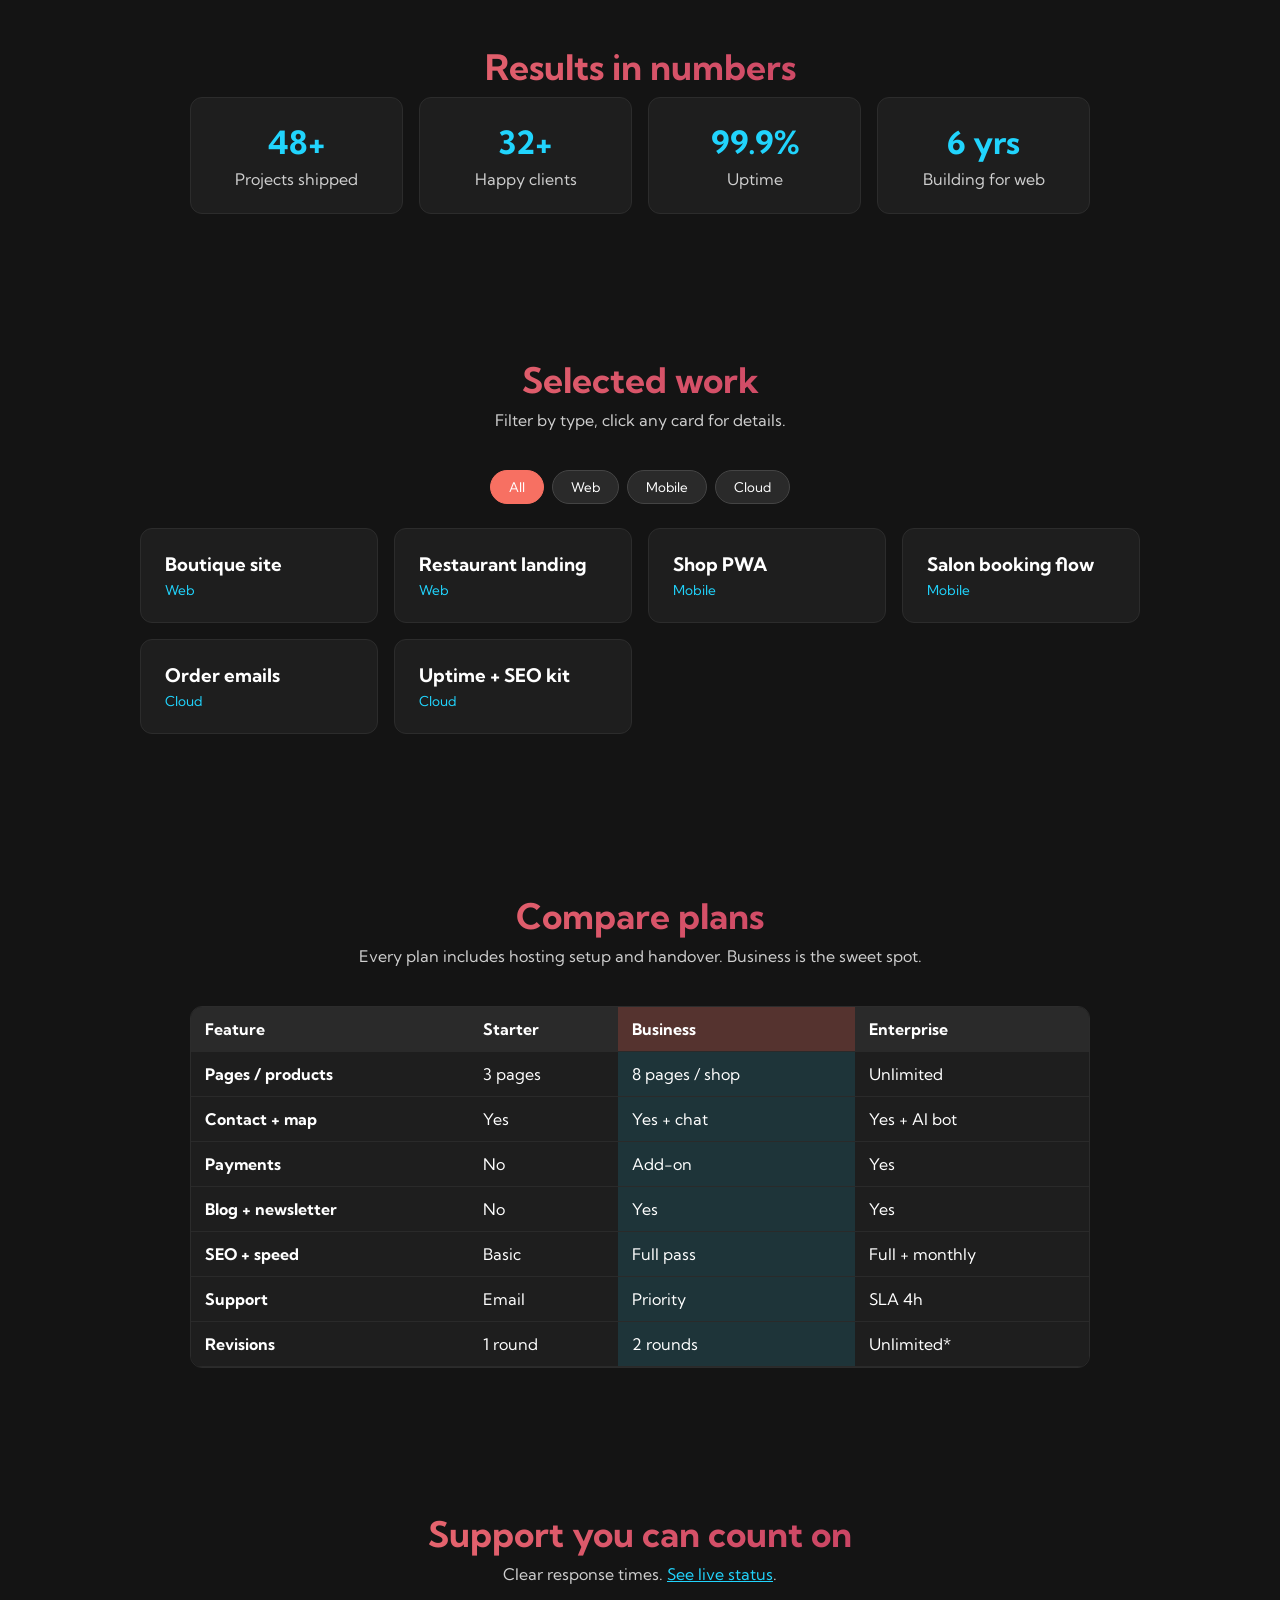
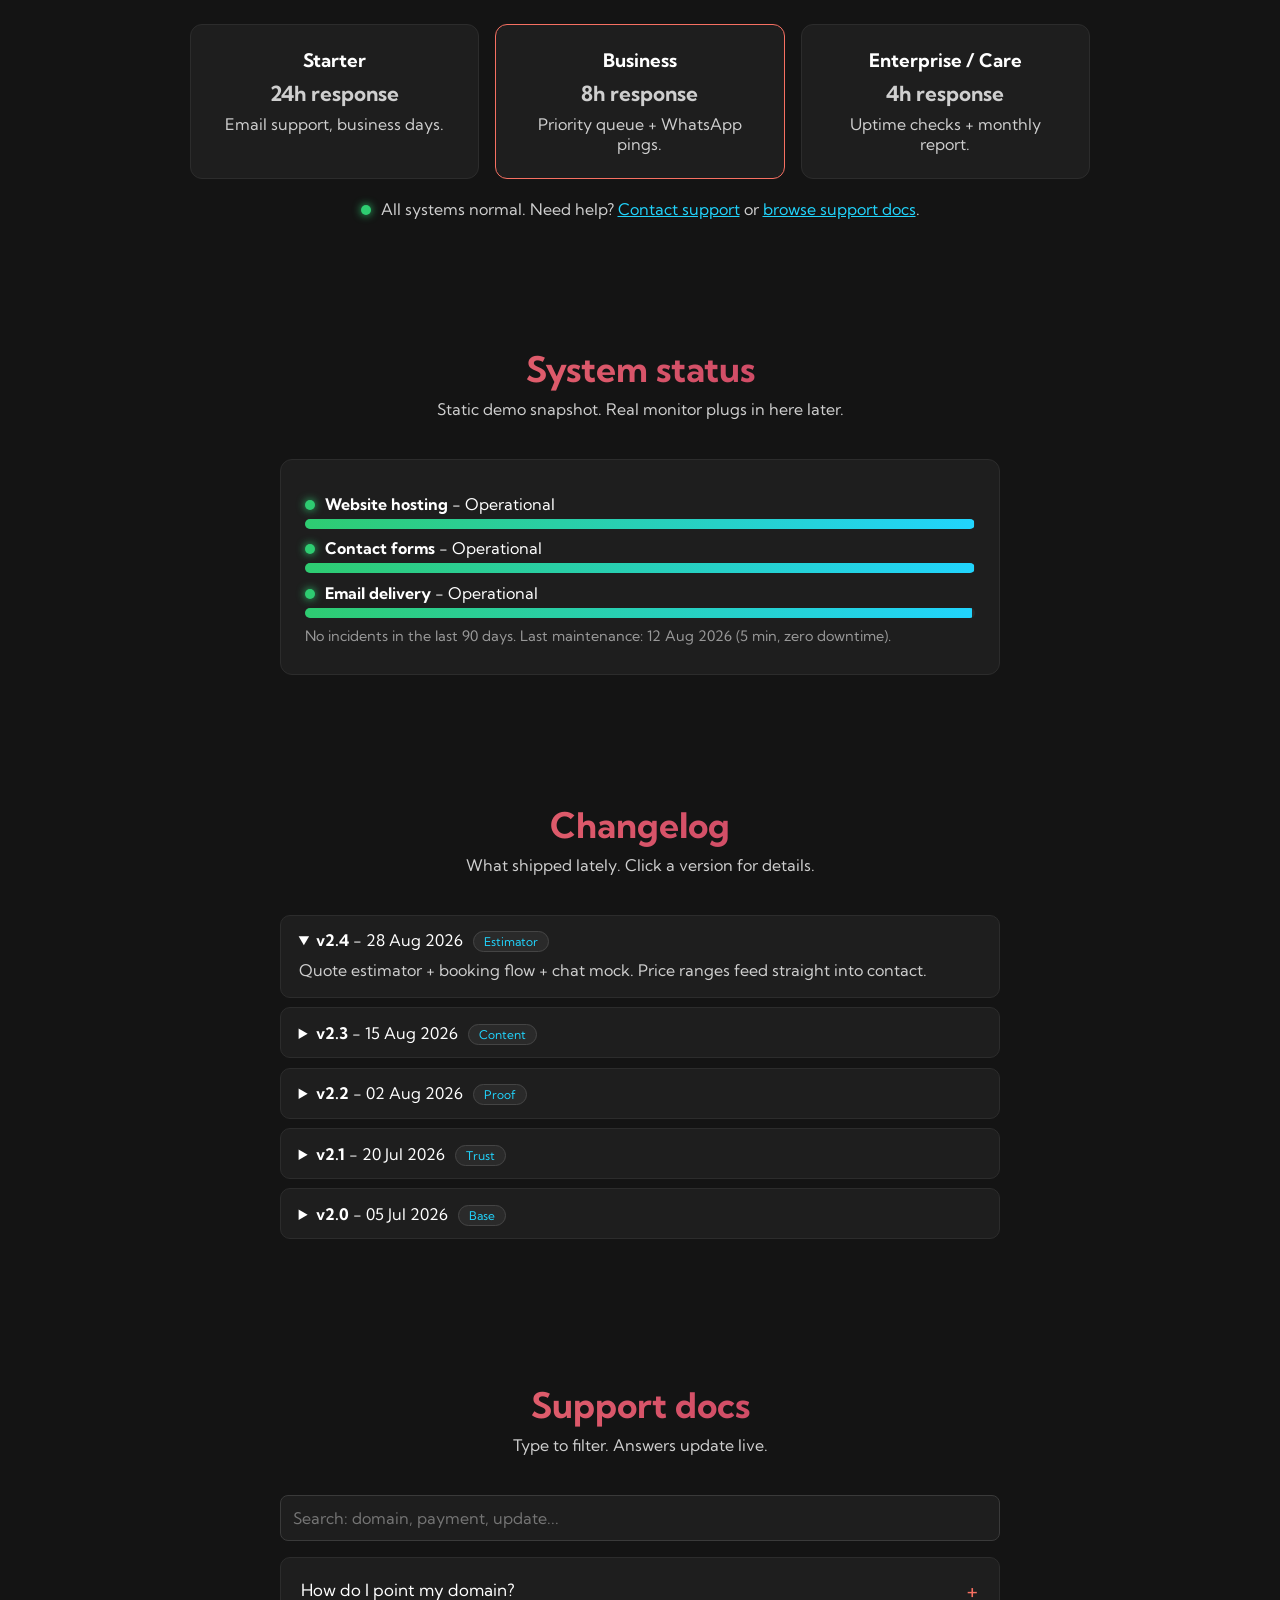
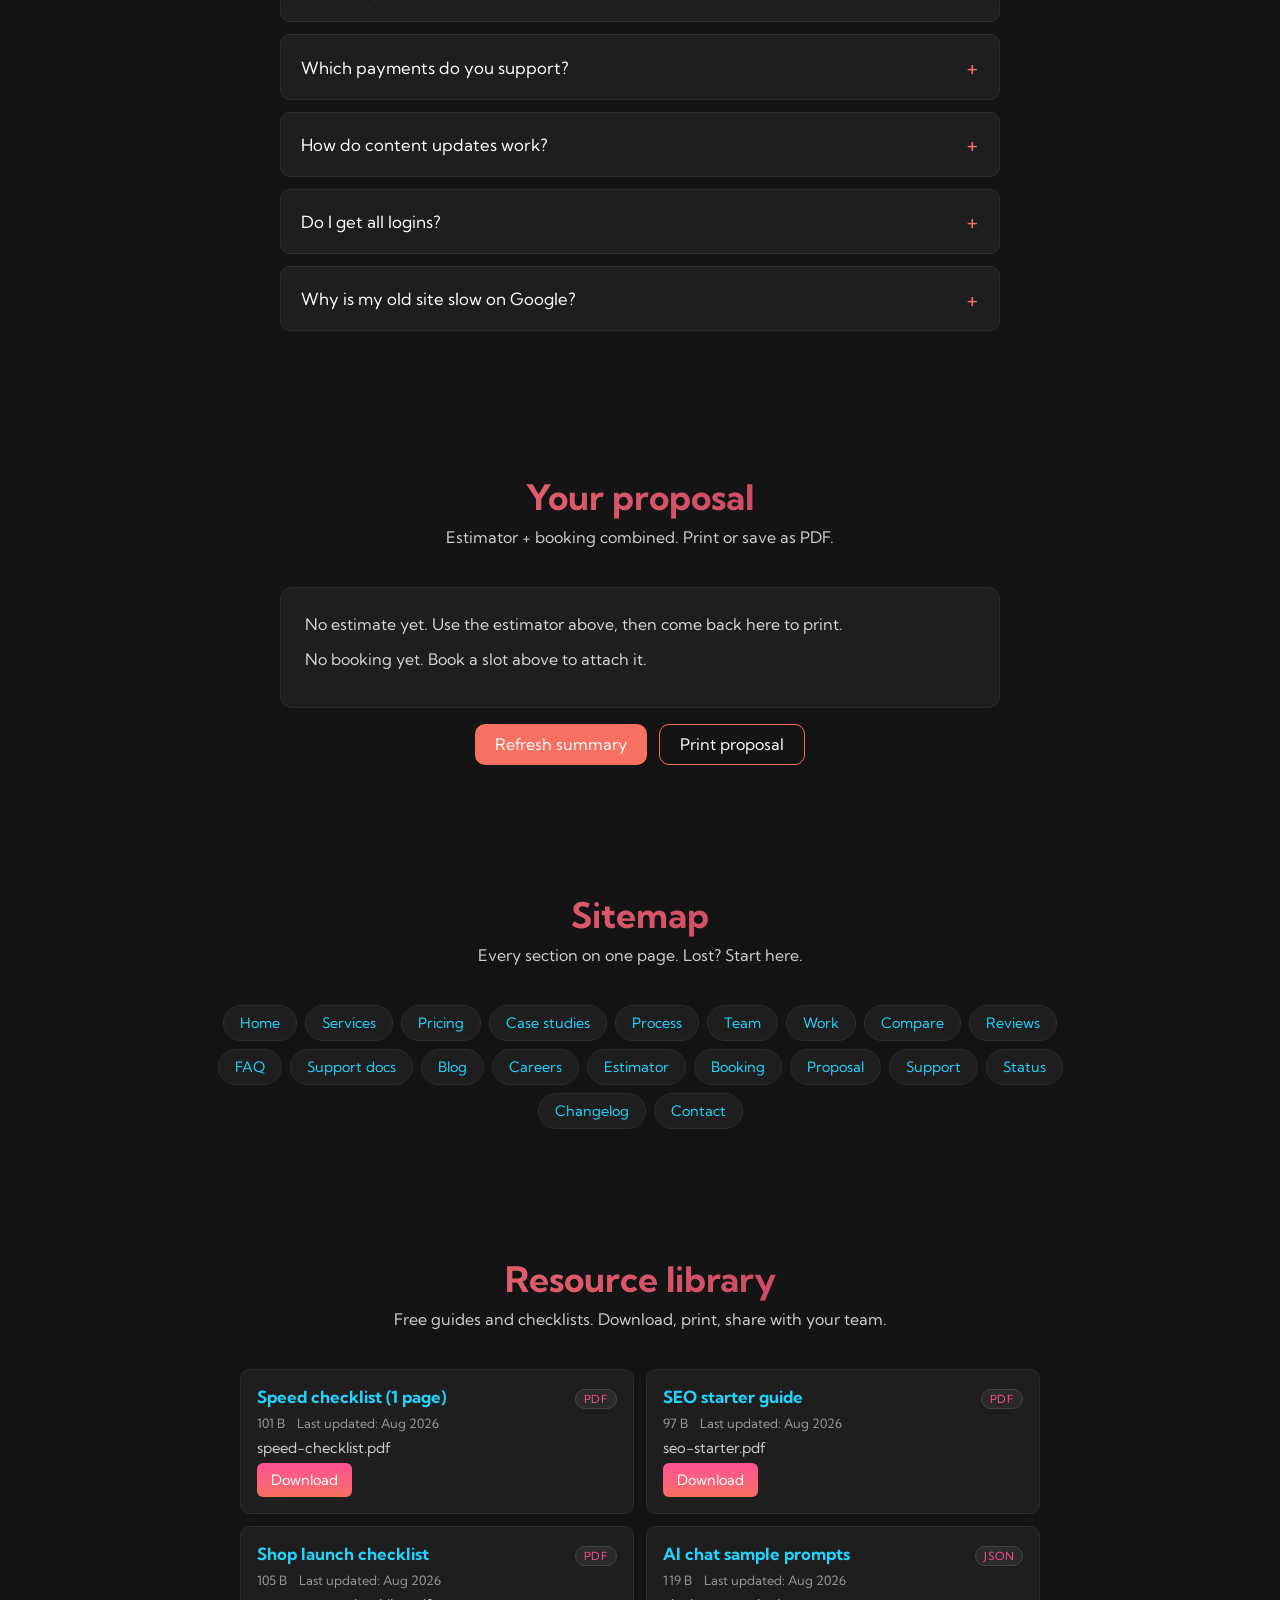
==== commit 3dae7aef: "feat(astech): 38 resource library with 6 downloadable guides" ====
--- a/public/index.html
+++ b/public/index.html
@@ -358,11 +358,25 @@
                 <div class="info__card newsletter__card">
                     <h3>Get monthly tips</h3>
                     <p>One short email per month: speed, SEO and sales ideas. No spam.</p>
-                    <form id="newsletter-form" class="newsletter__form" novalidate>
-                        <label class="sr-only" for="nl-email">Email address</label>
-                        <input id="nl-email" name="email" type="email" required placeholder="you@example.com" autocomplete="email">
-                        <button type="submit" class="button">Subscribe</button>
-                    </form>
+                    <div id="nl-step-email">
+                        <form id="newsletter-form" class="newsletter__form" novalidate>
+                            <label class="sr-only" for="nl-email">Email address</label>
+                            <input id="nl-email" name="email" type="email" required placeholder="you@example.com" autocomplete="email">
+                            <button type="submit" class="button">Subscribe</button>
+                        </form>
+                    </div>
+                    <div id="nl-step-verify" hidden>
+                        <p class="form__hint">We sent a 6-digit code to <strong id="nl-verify-email"></strong>. Check your inbox and enter the code below.</p>
+                        <form id="nl-verify-form" class="newsletter__form" novalidate>
+                            <label class="sr-only" for="nl-code">6-digit code</label>
+                            <input id="nl-code" name="code" type="text" inputmode="numeric" pattern="\d{6}" maxlength="6" required placeholder="123456" autocomplete="one-time-code">
+                            <button type="submit" class="button">Verify</button>
+                        </form>
+                        <p class="form__hint">No code? <button type="button" id="nl-resend" class="linklike">Send again</button> <span id="nl-resend-countdown" aria-live="polite"></span></p>
+                    </div>
+                    <div id="nl-step-done" hidden>
+                        <p class="form__status form__status--ok" id="nl-done-msg">Confirmed. You are subscribed.</p>
+                    </div>
                     <p class="form__status" id="newsletter-status" role="status" aria-live="polite" hidden></p>
                 </div>
             </aside>
@@ -742,6 +756,13 @@
         </nav>
     </section>
 
+    <section id="resources" aria-label="Resource library">
+        <h2 class="section__title">Resource library</h2>
+        <p class="section__subtitle">Free guides and checklists. Download, print, share with your team.</p>
+        <ul class="resources__list" id="resources-list"></ul>
+        <p class="resources__note">Placeholder files for demo. Real PDFs ship when you sign a project with us.</p>
+    </section>
+
     <section id="share" aria-label="Share and referrals">
         <h2 class="section__title">Share the love</h2>
         <p class="section__subtitle">Know someone who needs a site? Send them here.</p>
--- a/public/styles.css
+++ b/public/styles.css
@@ -1484,6 +1484,20 @@
   #proposal-card { display: block !important; }
 }
 
+/* 38 Resource library */
+#resources { background: #141414; padding: 4rem 1rem; }
+.resources__list { list-style: none; max-width: 800px; margin: 0 auto; padding: 0; display: grid; grid-template-columns: 1fr 1fr; gap: 0.75rem; }
+@media (max-width: 640px) { .resources__list { grid-template-columns: 1fr; } }
+.resource__item { background: #1e1e1e; border: 1px solid #2c2c2c; border-radius: 10px; padding: 1rem; color: #fff; display: flex; flex-direction: column; gap: 0.4rem; }
+.resource__head { display: flex; justify-content: space-between; align-items: baseline; gap: 0.5rem; }
+.resource__head h3 { margin: 0; color: #21d4fd; font-size: 1.05rem; }
+.resource__badge { background: #2a2a2a; border: 1px solid #444; color: #fe5196; border-radius: 999px; padding: 2px 8px; font-size: 0.7rem; text-transform: uppercase; letter-spacing: 0.04em; }
+.resource__meta { color: #999; font-size: 0.8rem; display: flex; gap: 0.75rem; }
+.resource__desc { color: #cfcfcf; font-size: 0.92rem; }
+.resource__btn { background: linear-gradient(to top, #f77062 0%, #fe5196 100%); color: #fff; border: none; border-radius: 6px; padding: 8px 14px; cursor: pointer; font-size: 0.9rem; align-self: flex-start; text-decoration: none; }
+.resource__btn:hover { filter: brightness(1.1); }
+.resources__note { color: #888; text-align: center; margin-top: 1rem; font-size: 0.85rem; }
+
 /* 36 Service-area map */
 #map { background: #141414; padding: 4rem 1rem; }
 .map__wrap { max-width: 1000px; margin: 0 auto; display: grid; grid-template-columns: 1fr 320px; gap: 1.5rem; align-items: start; }
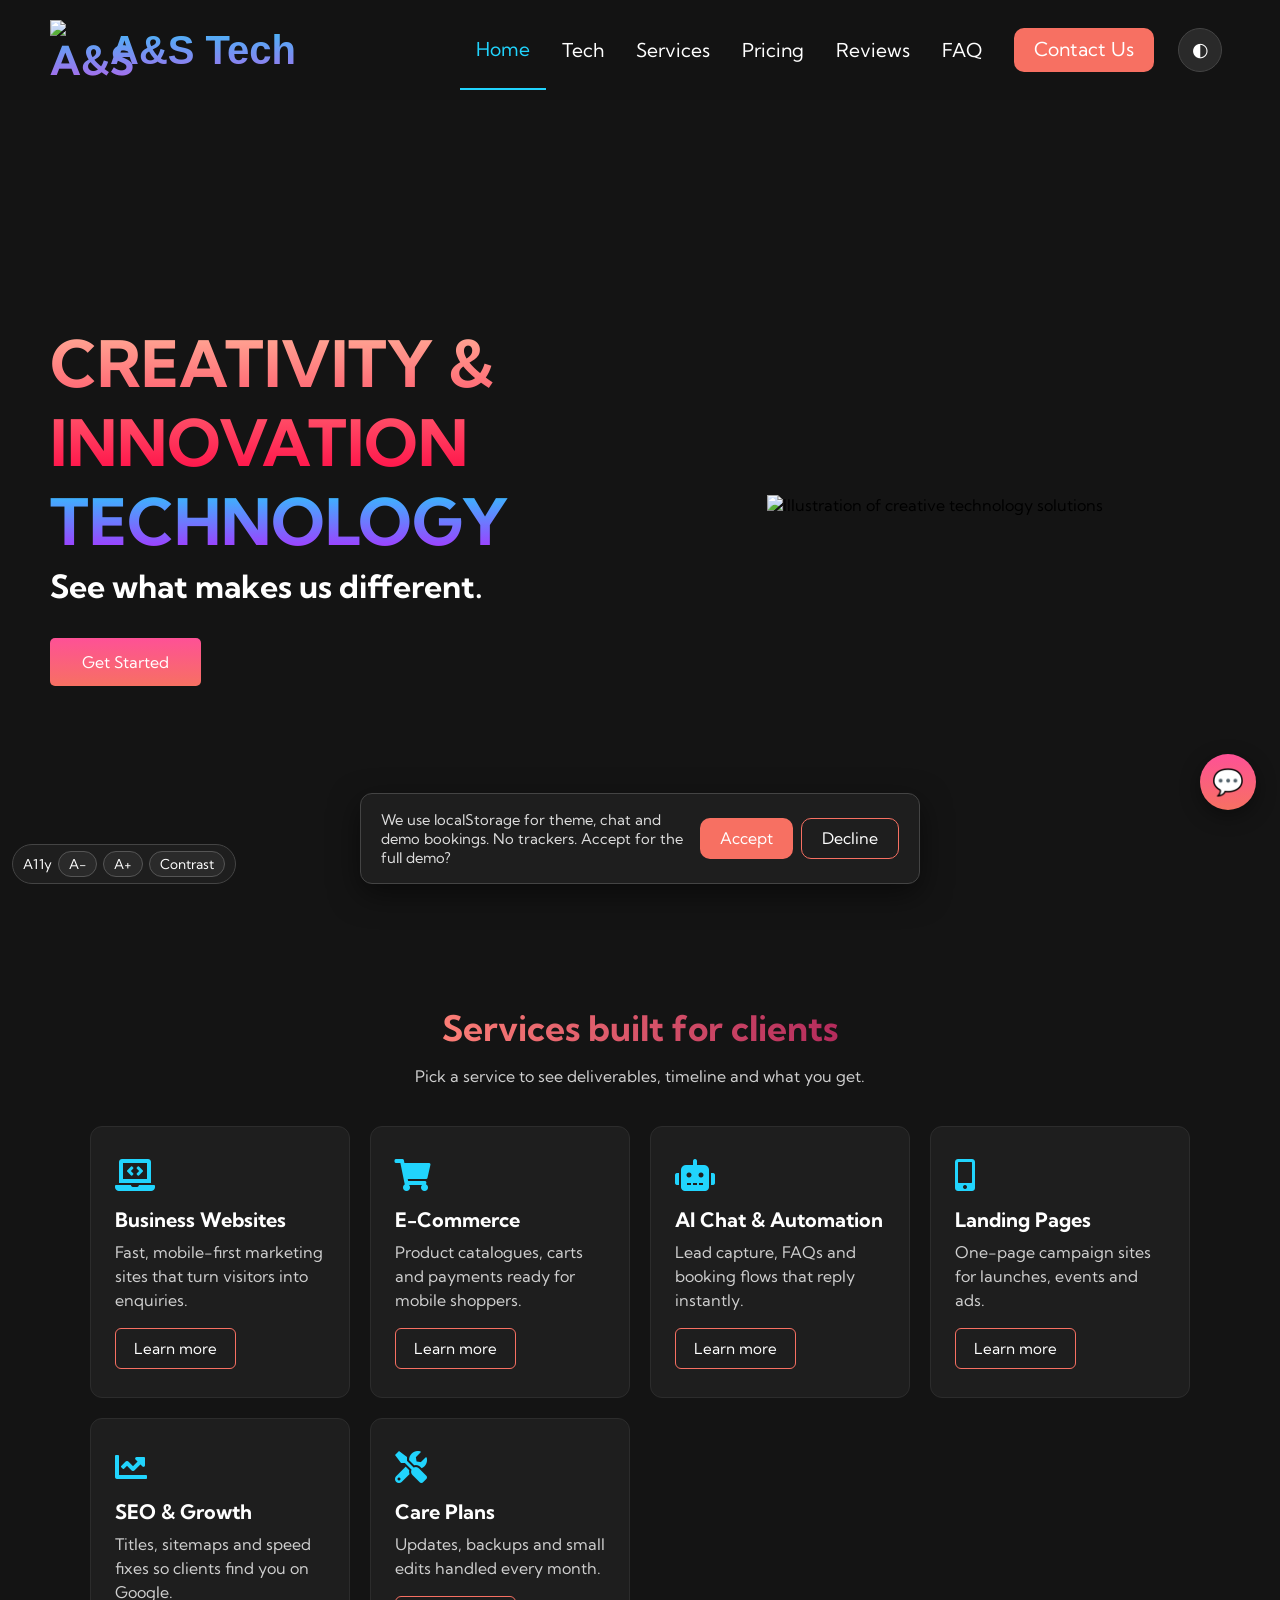
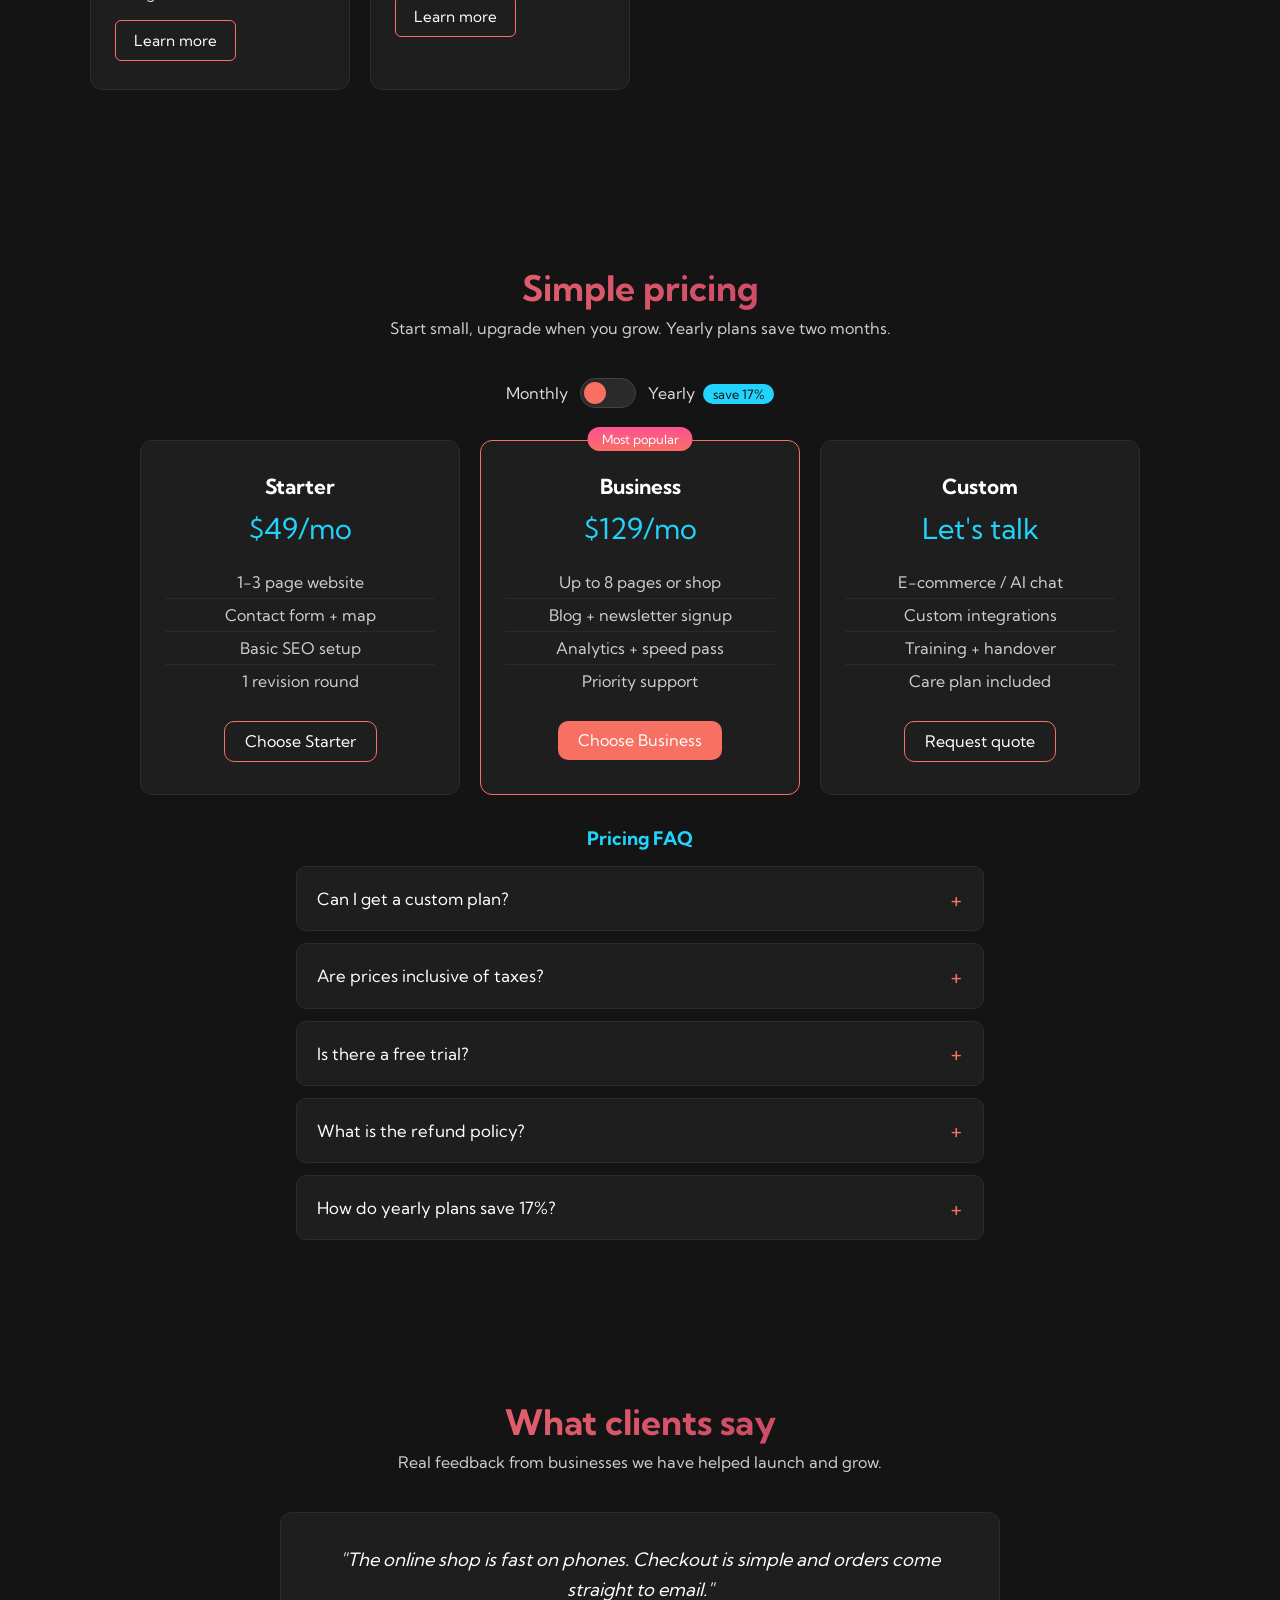
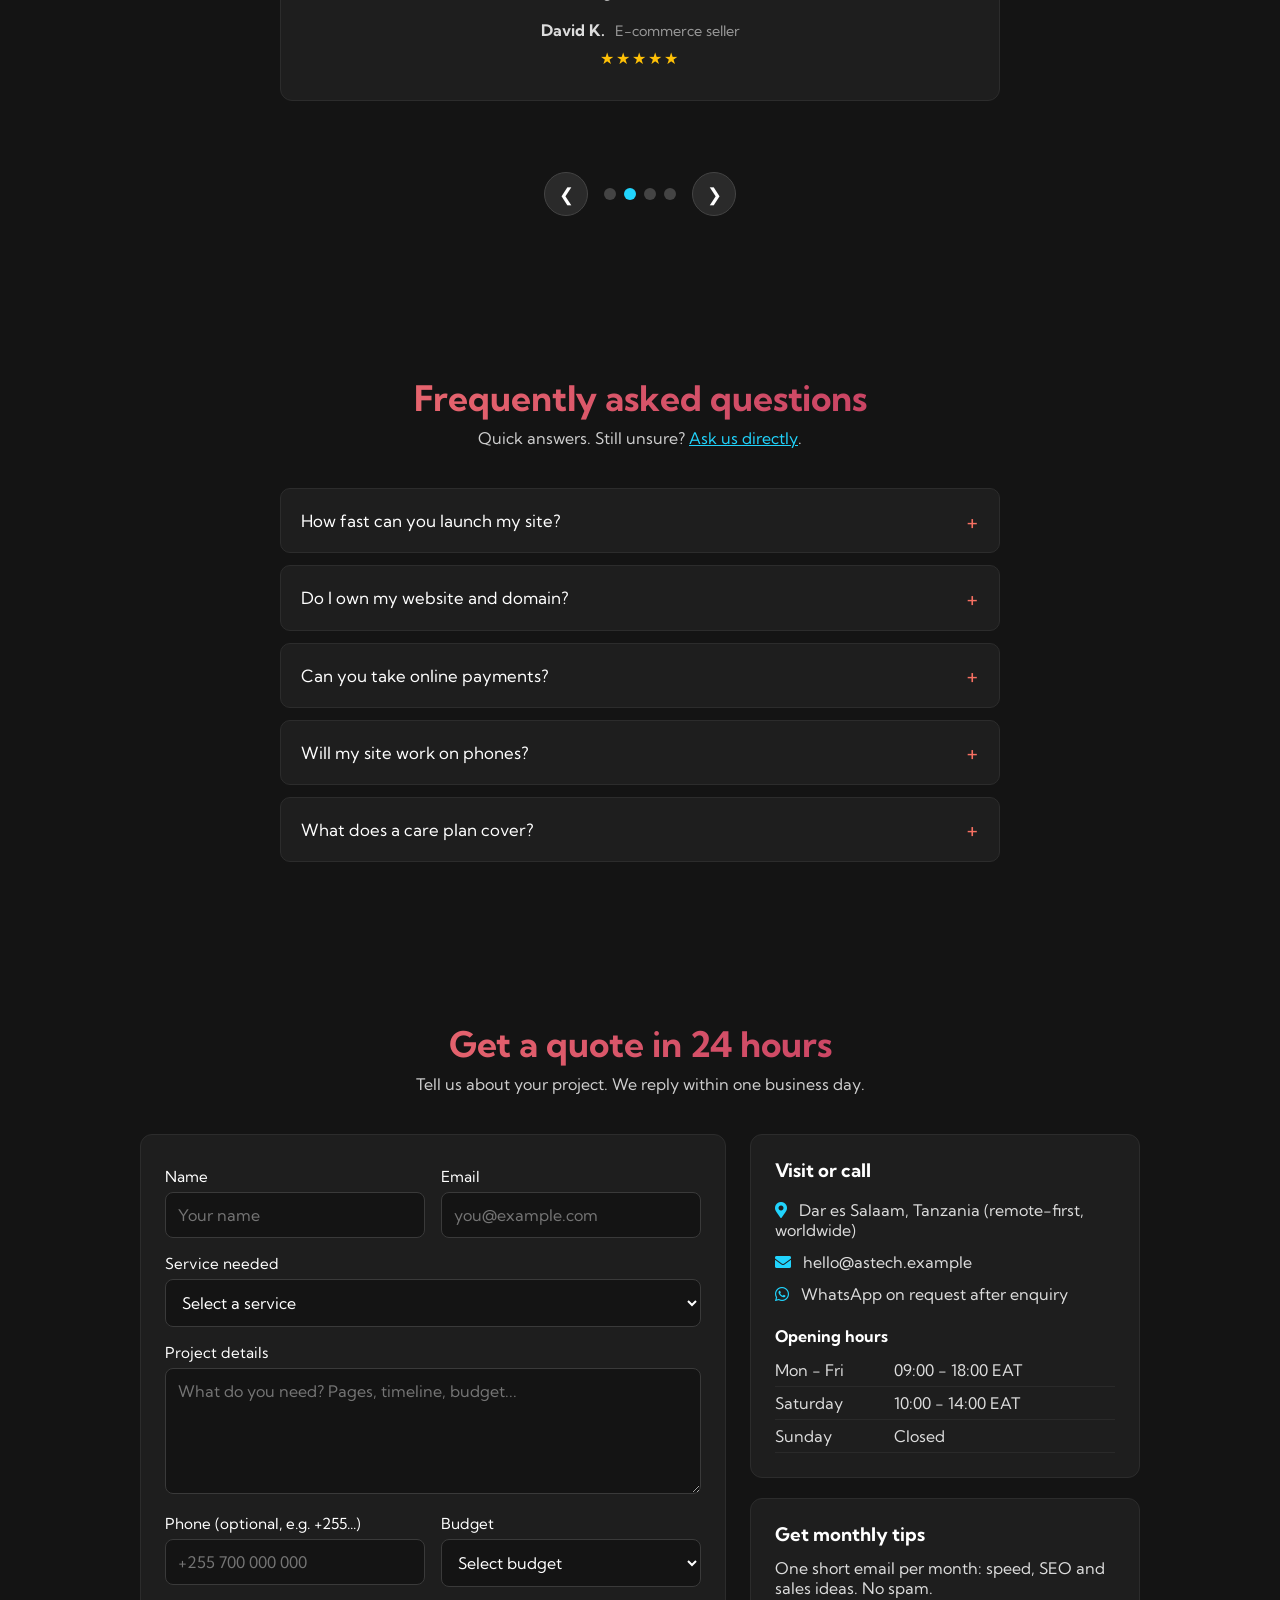
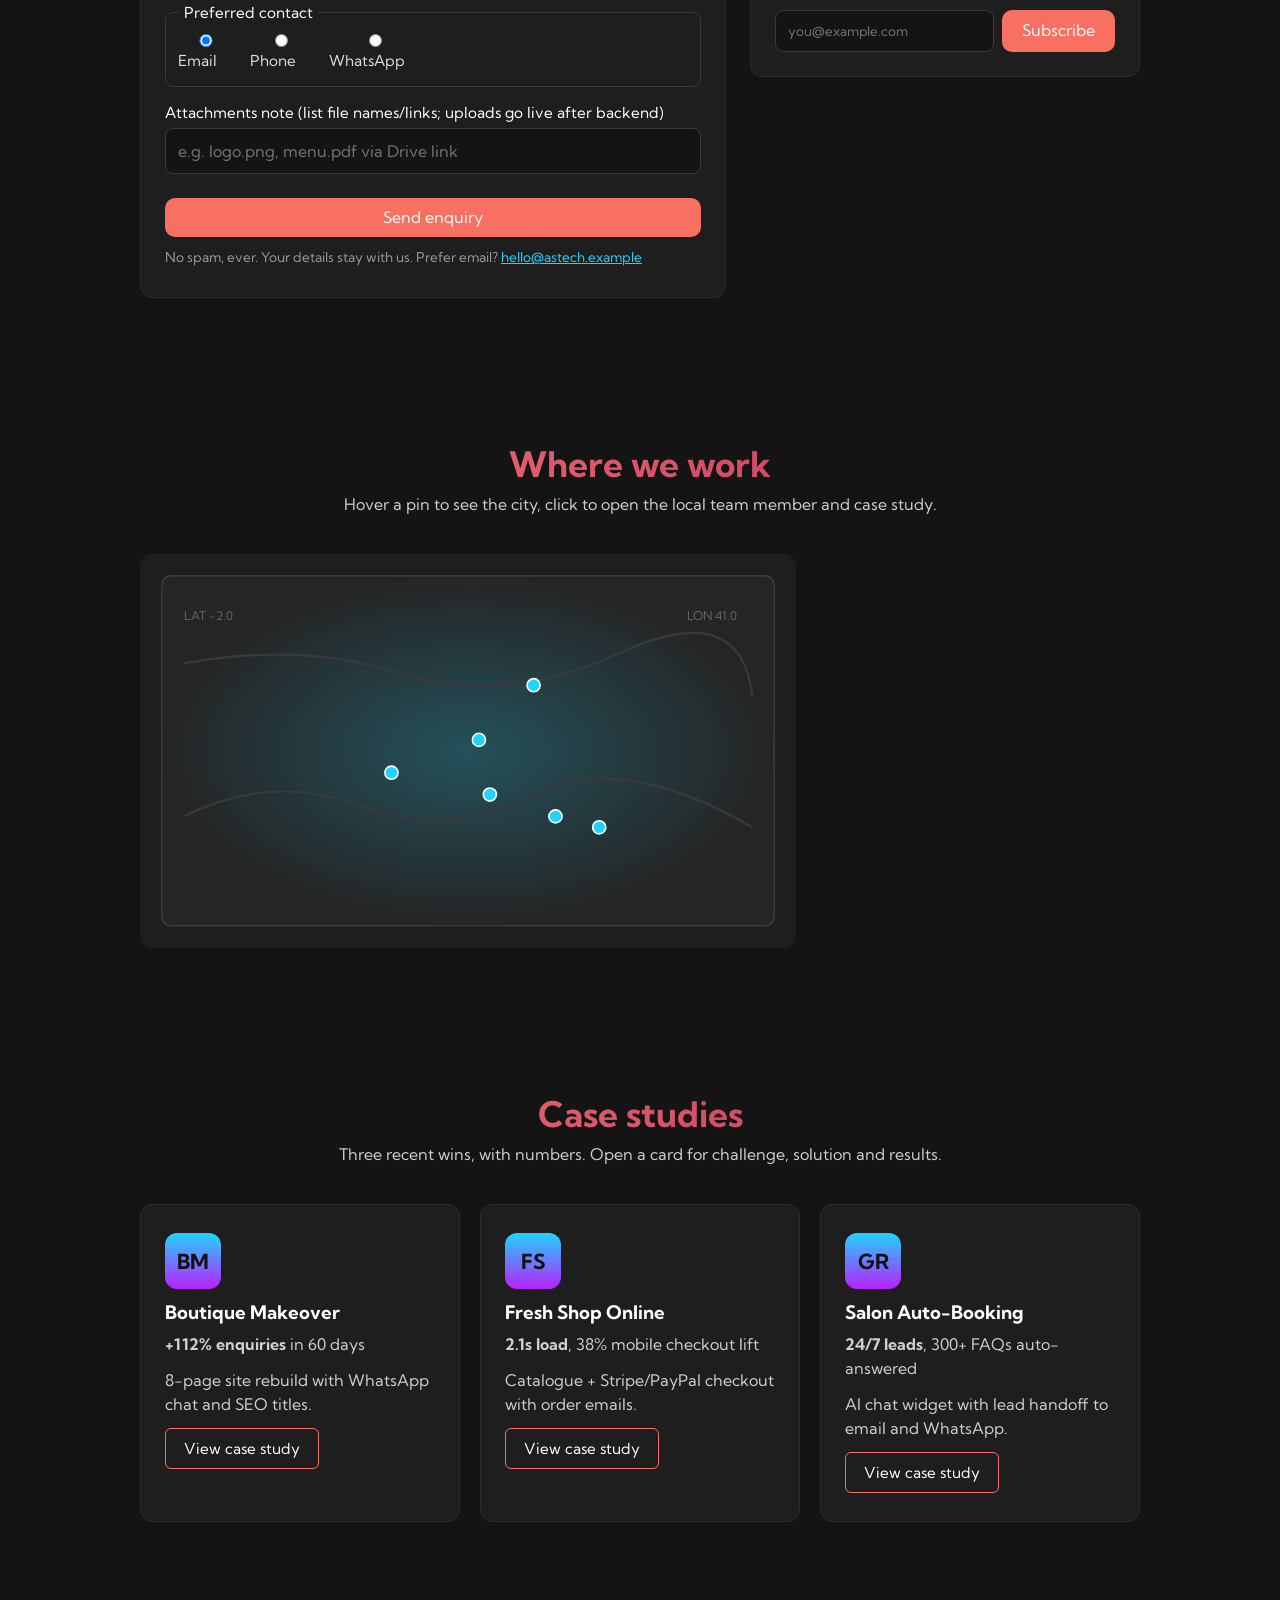
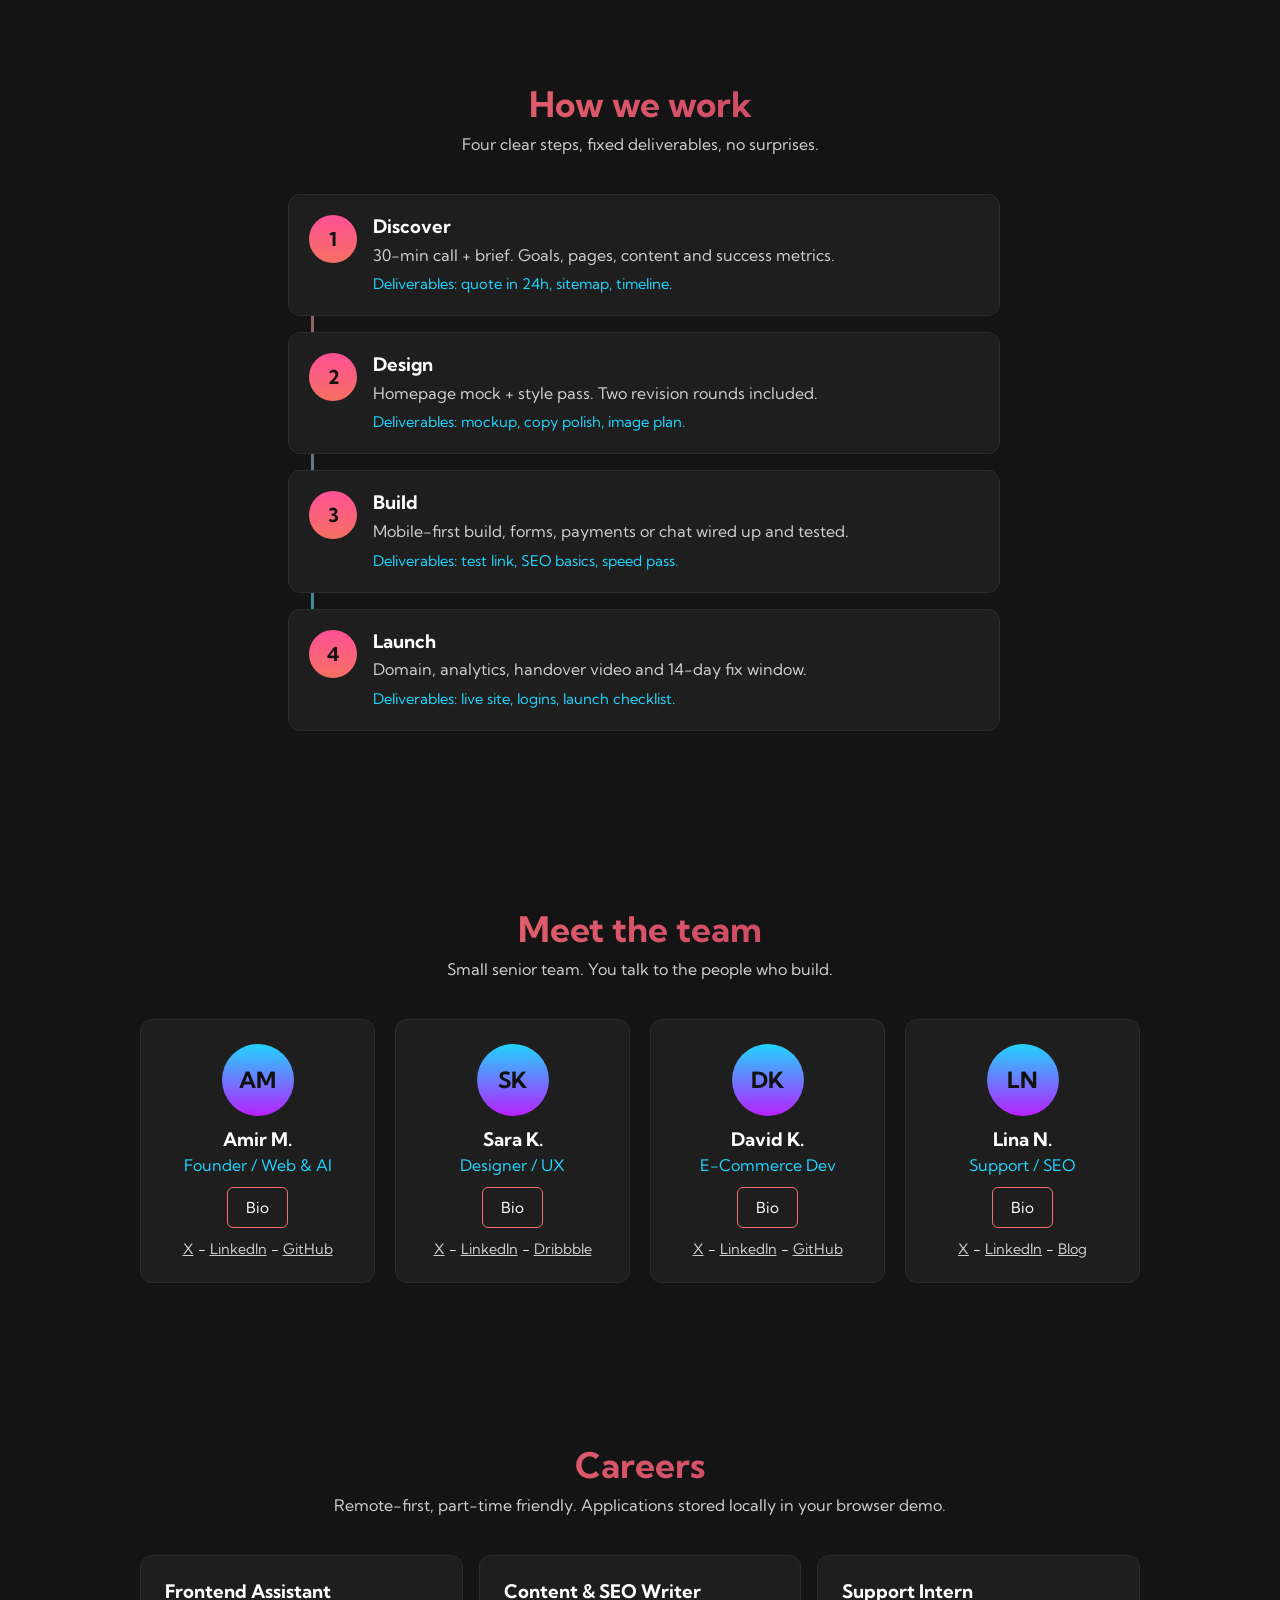
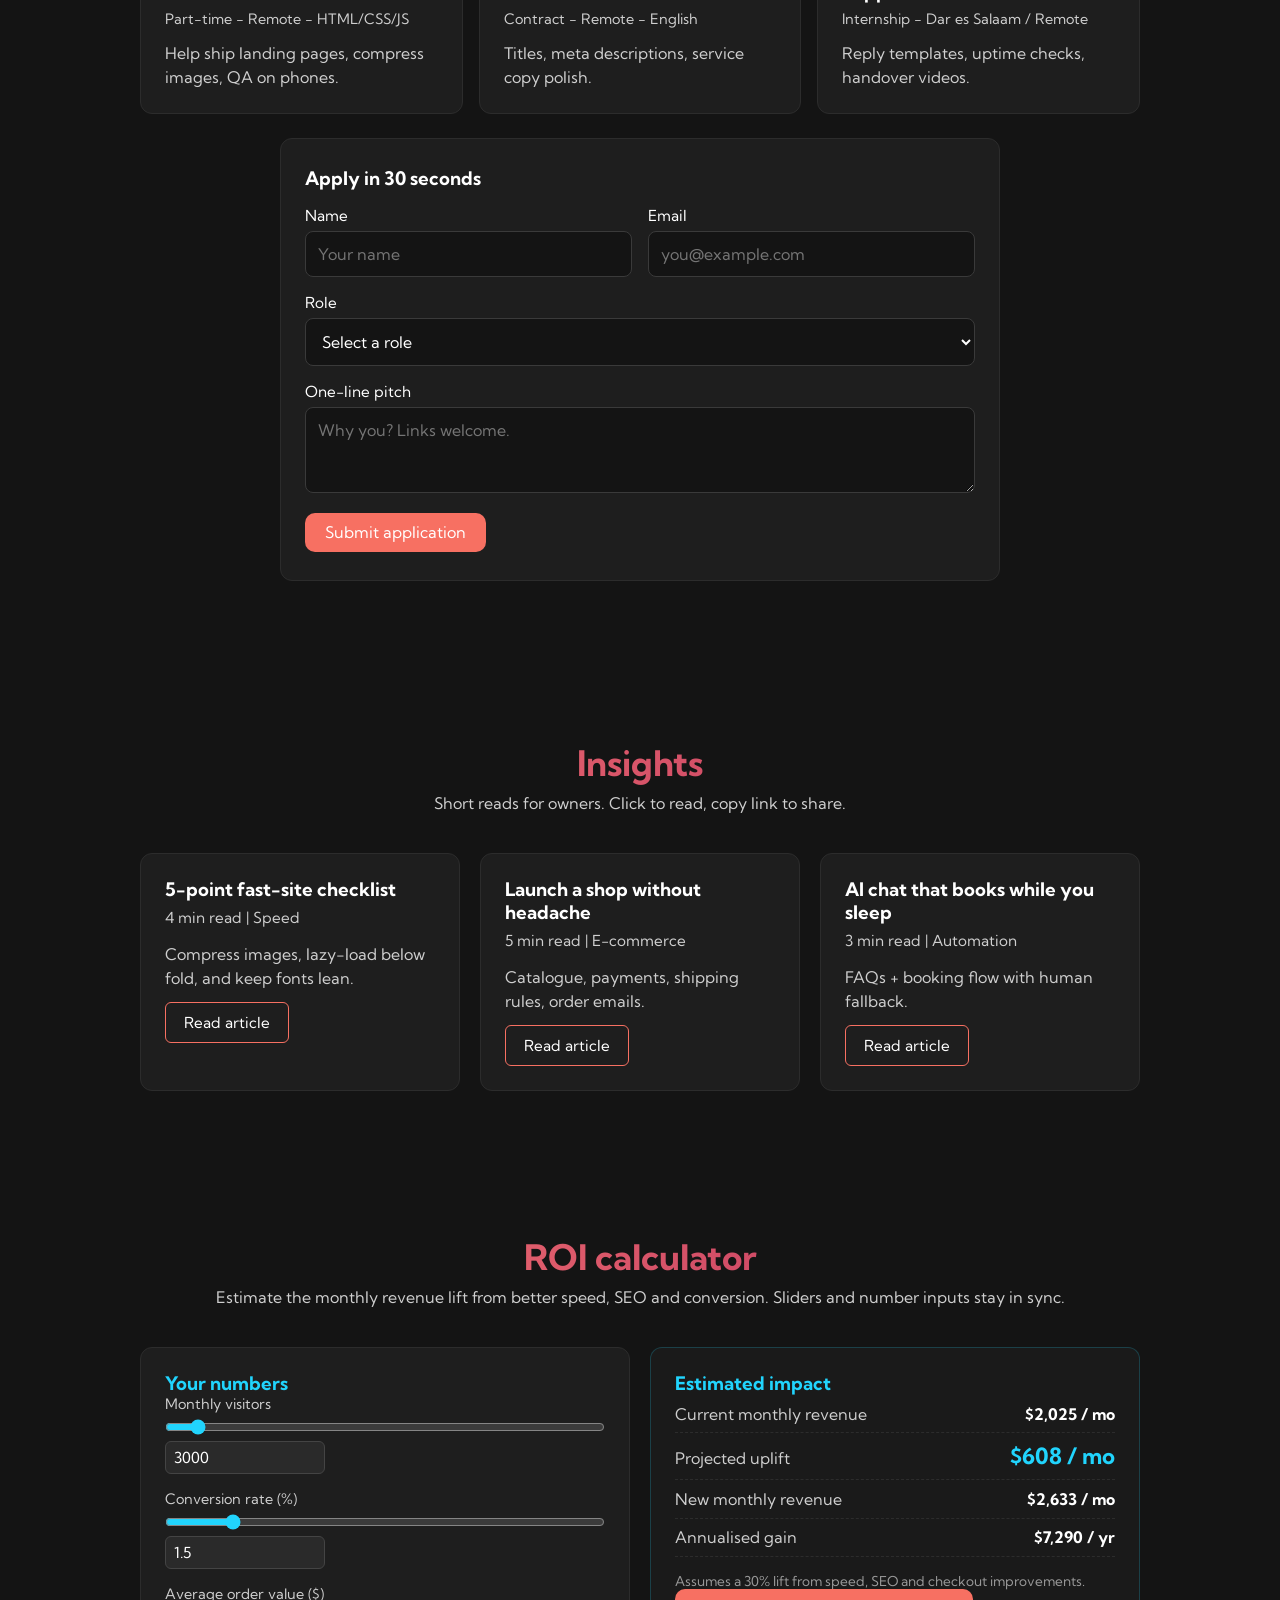
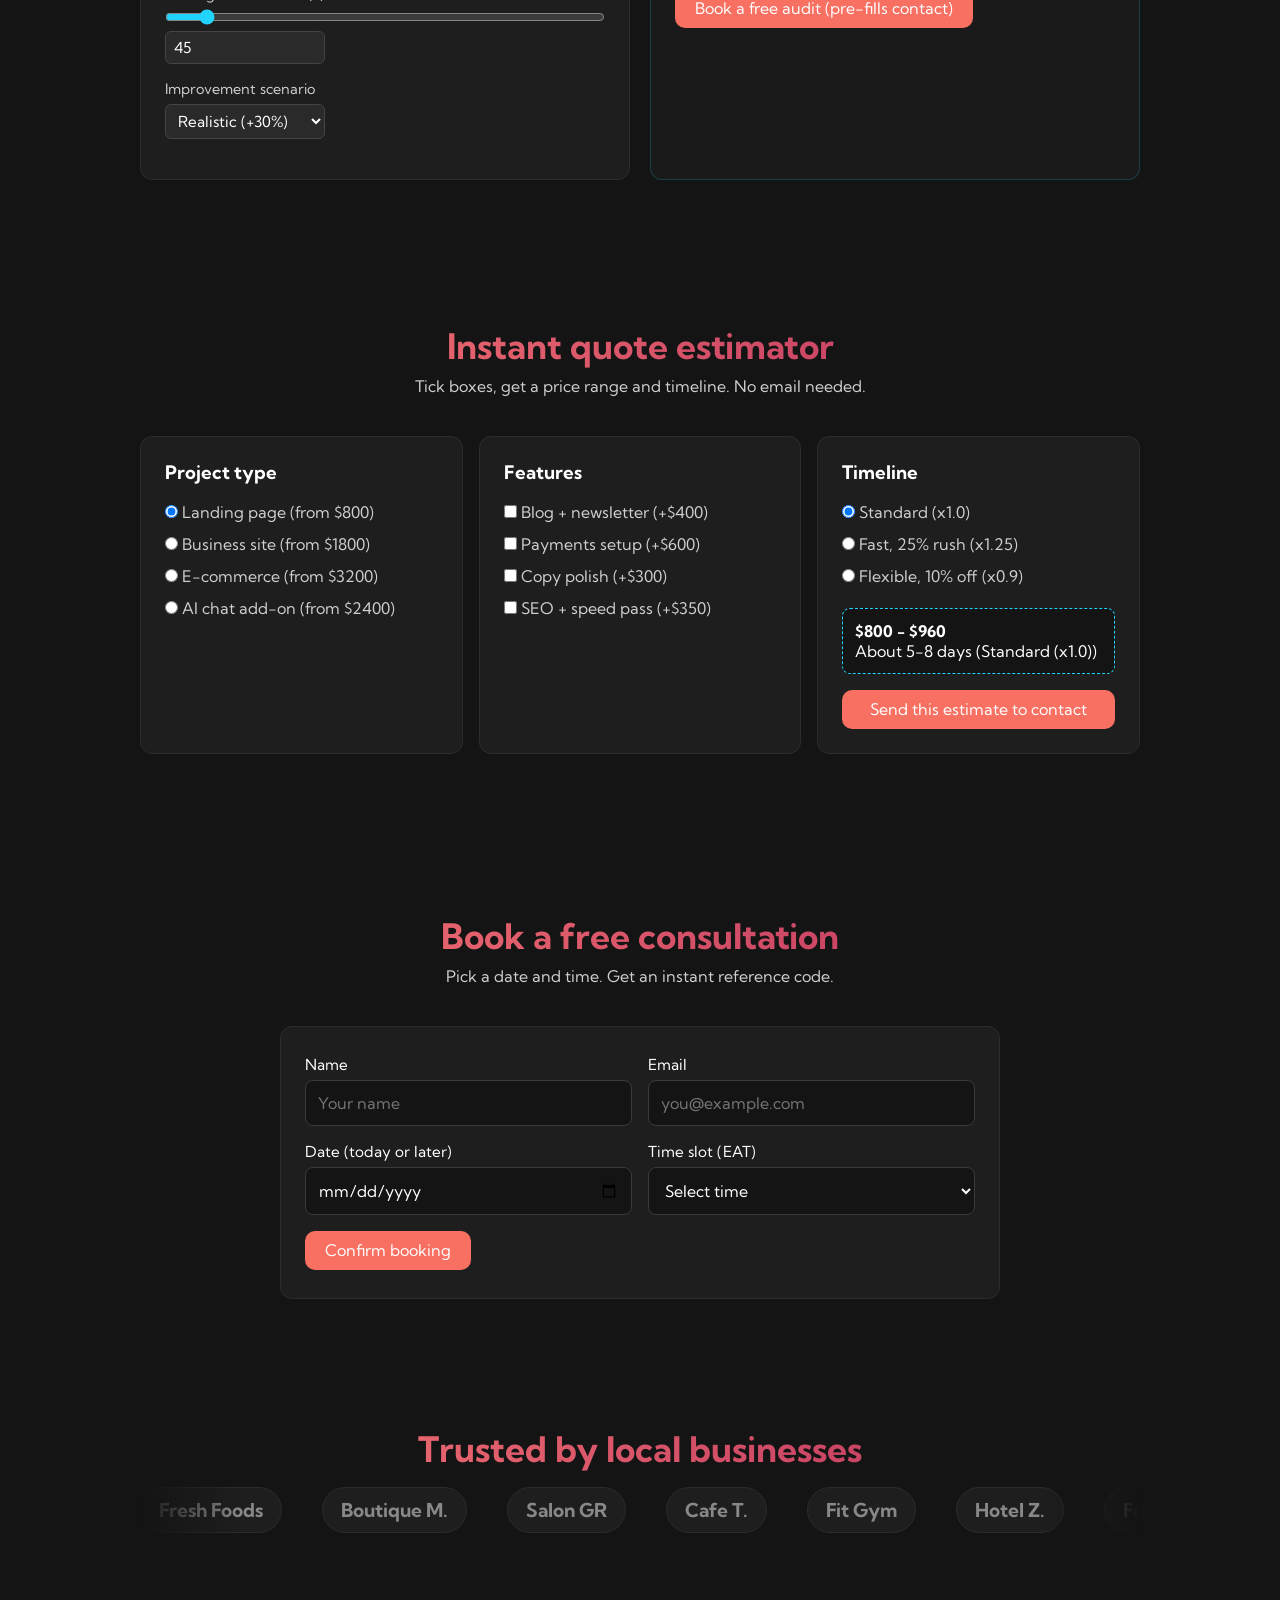
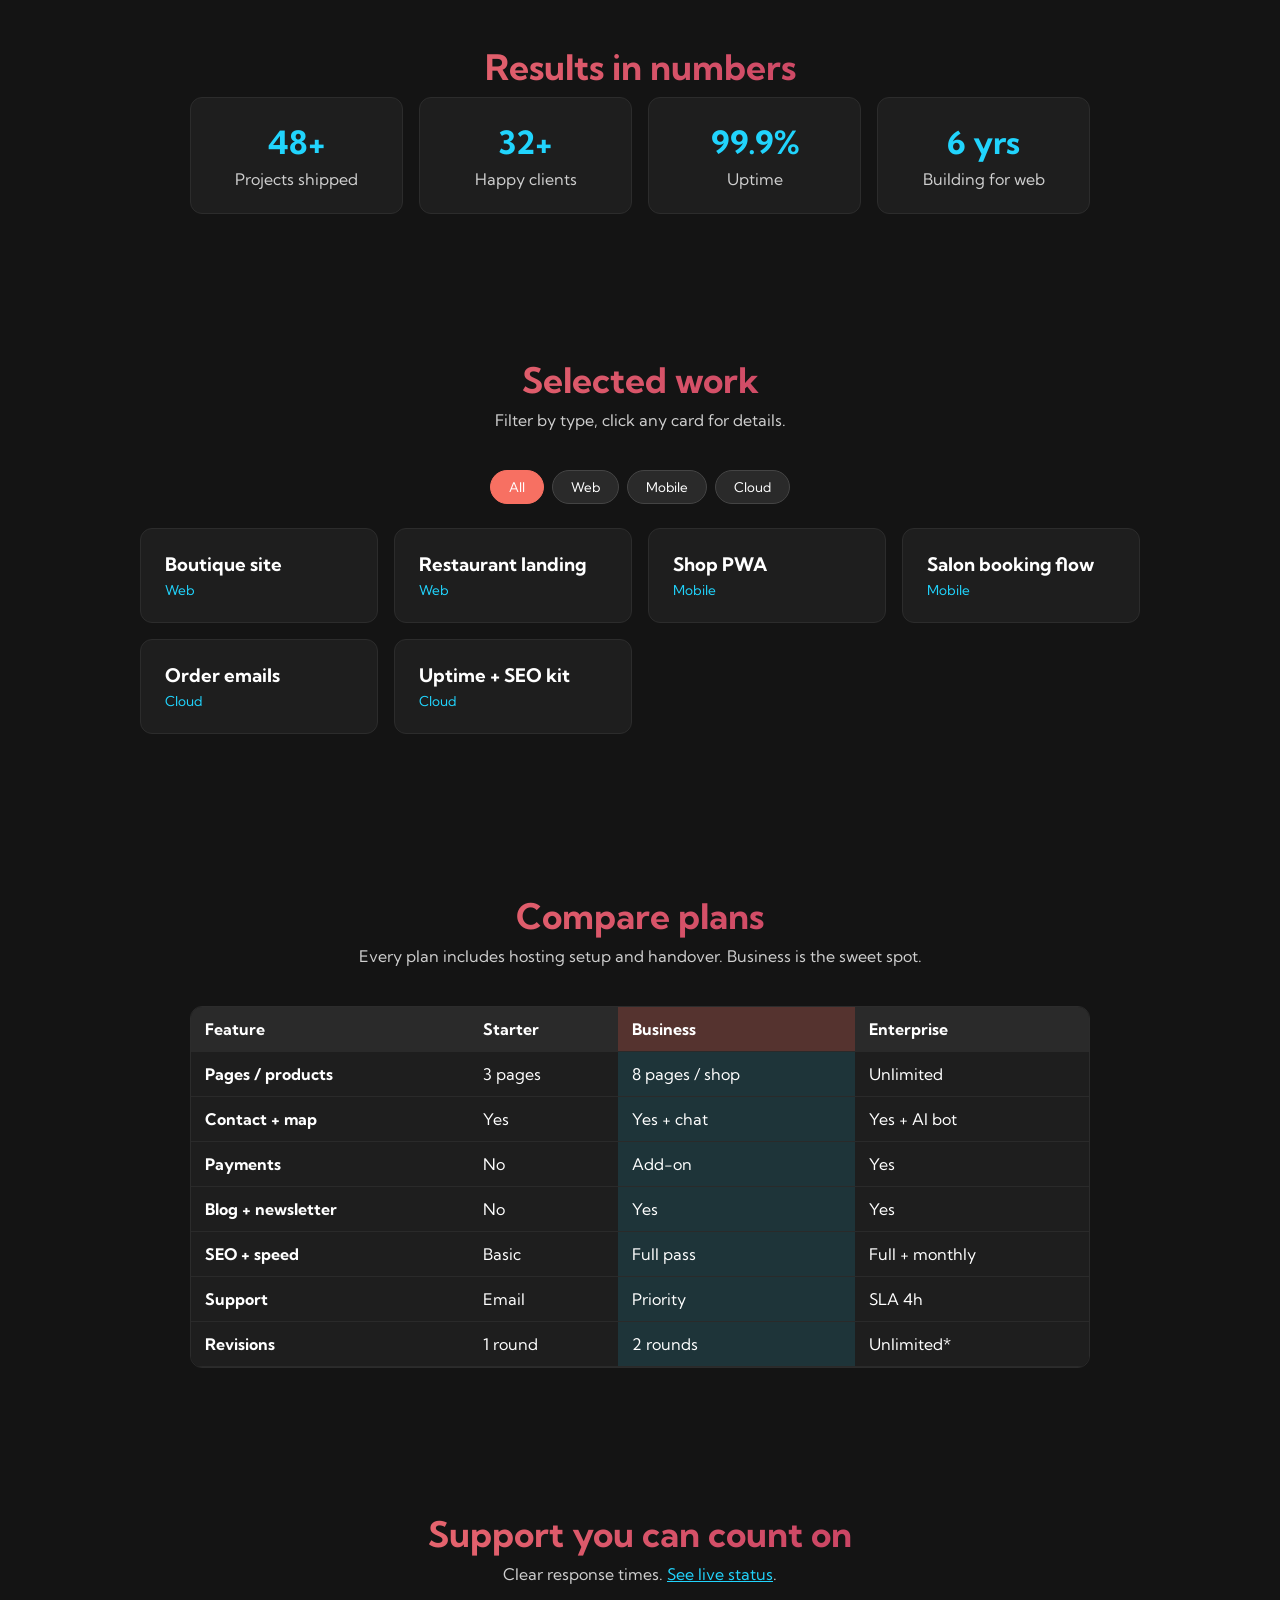
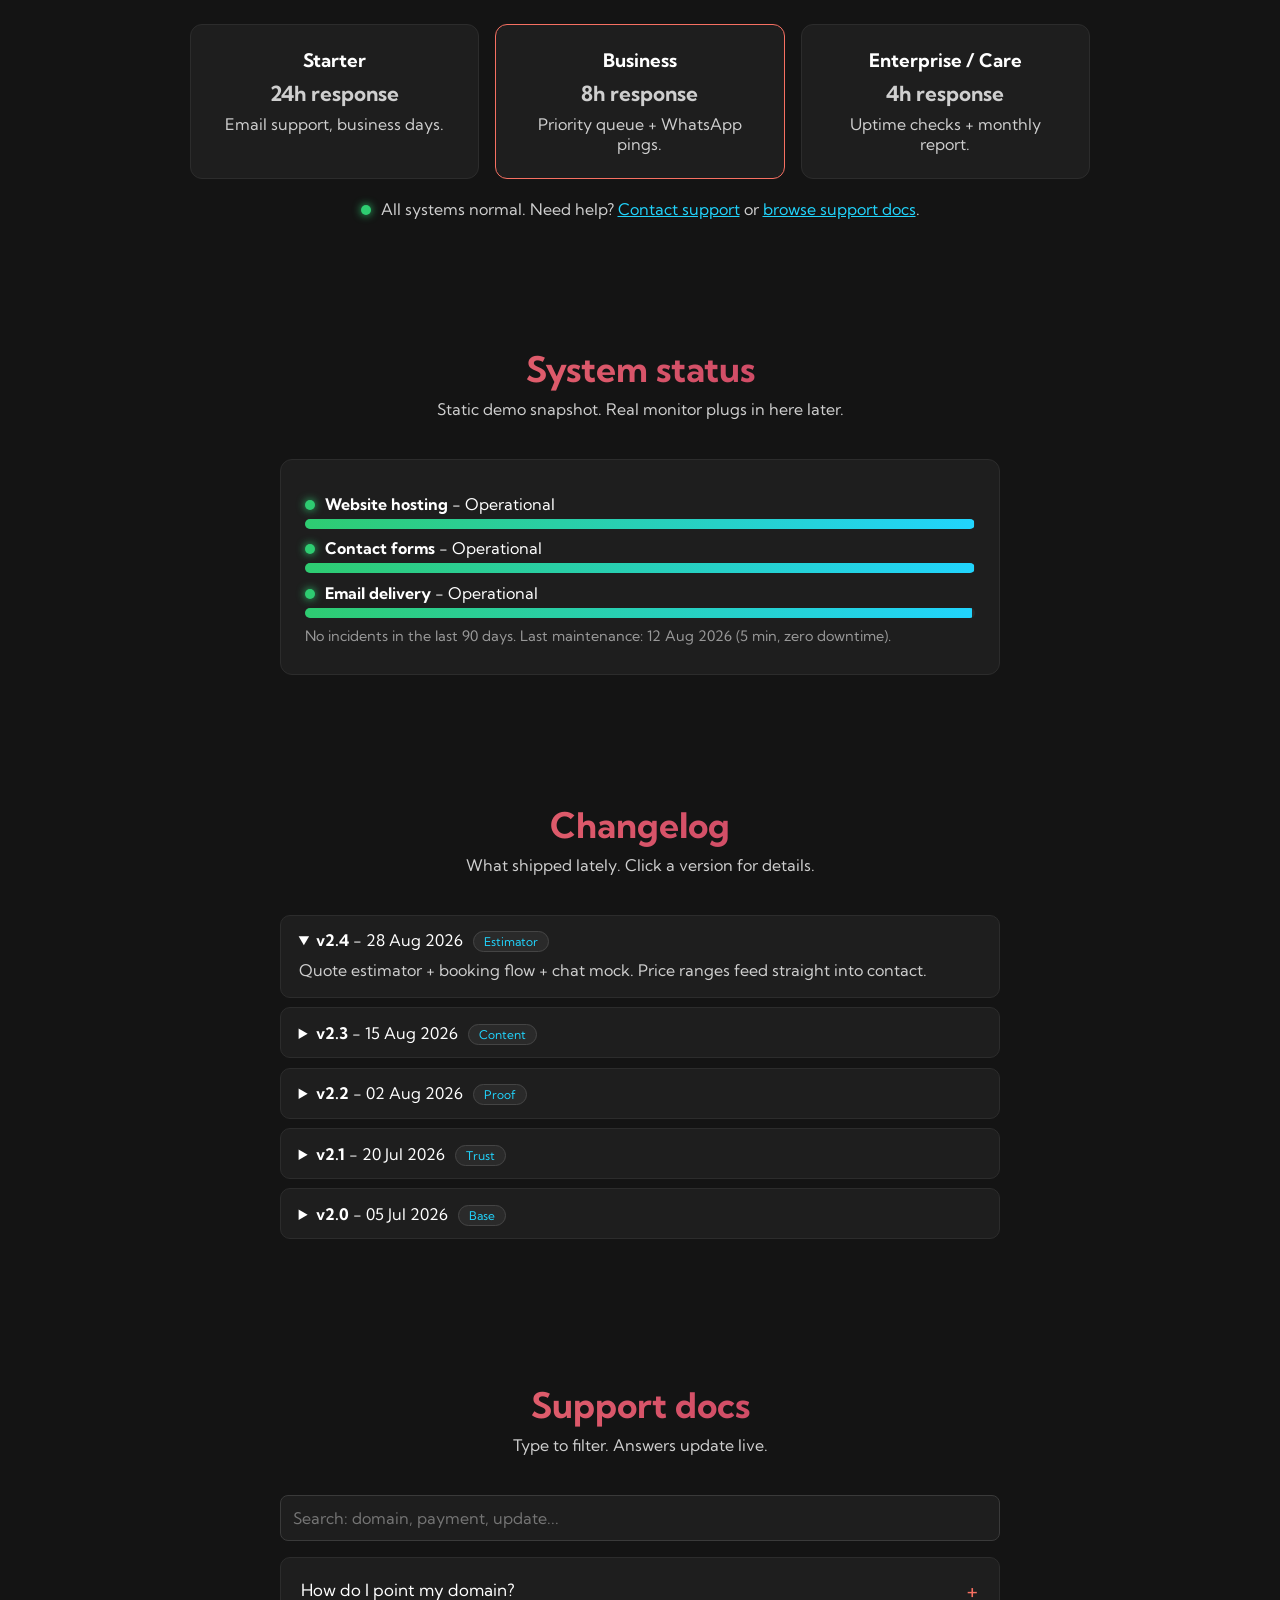
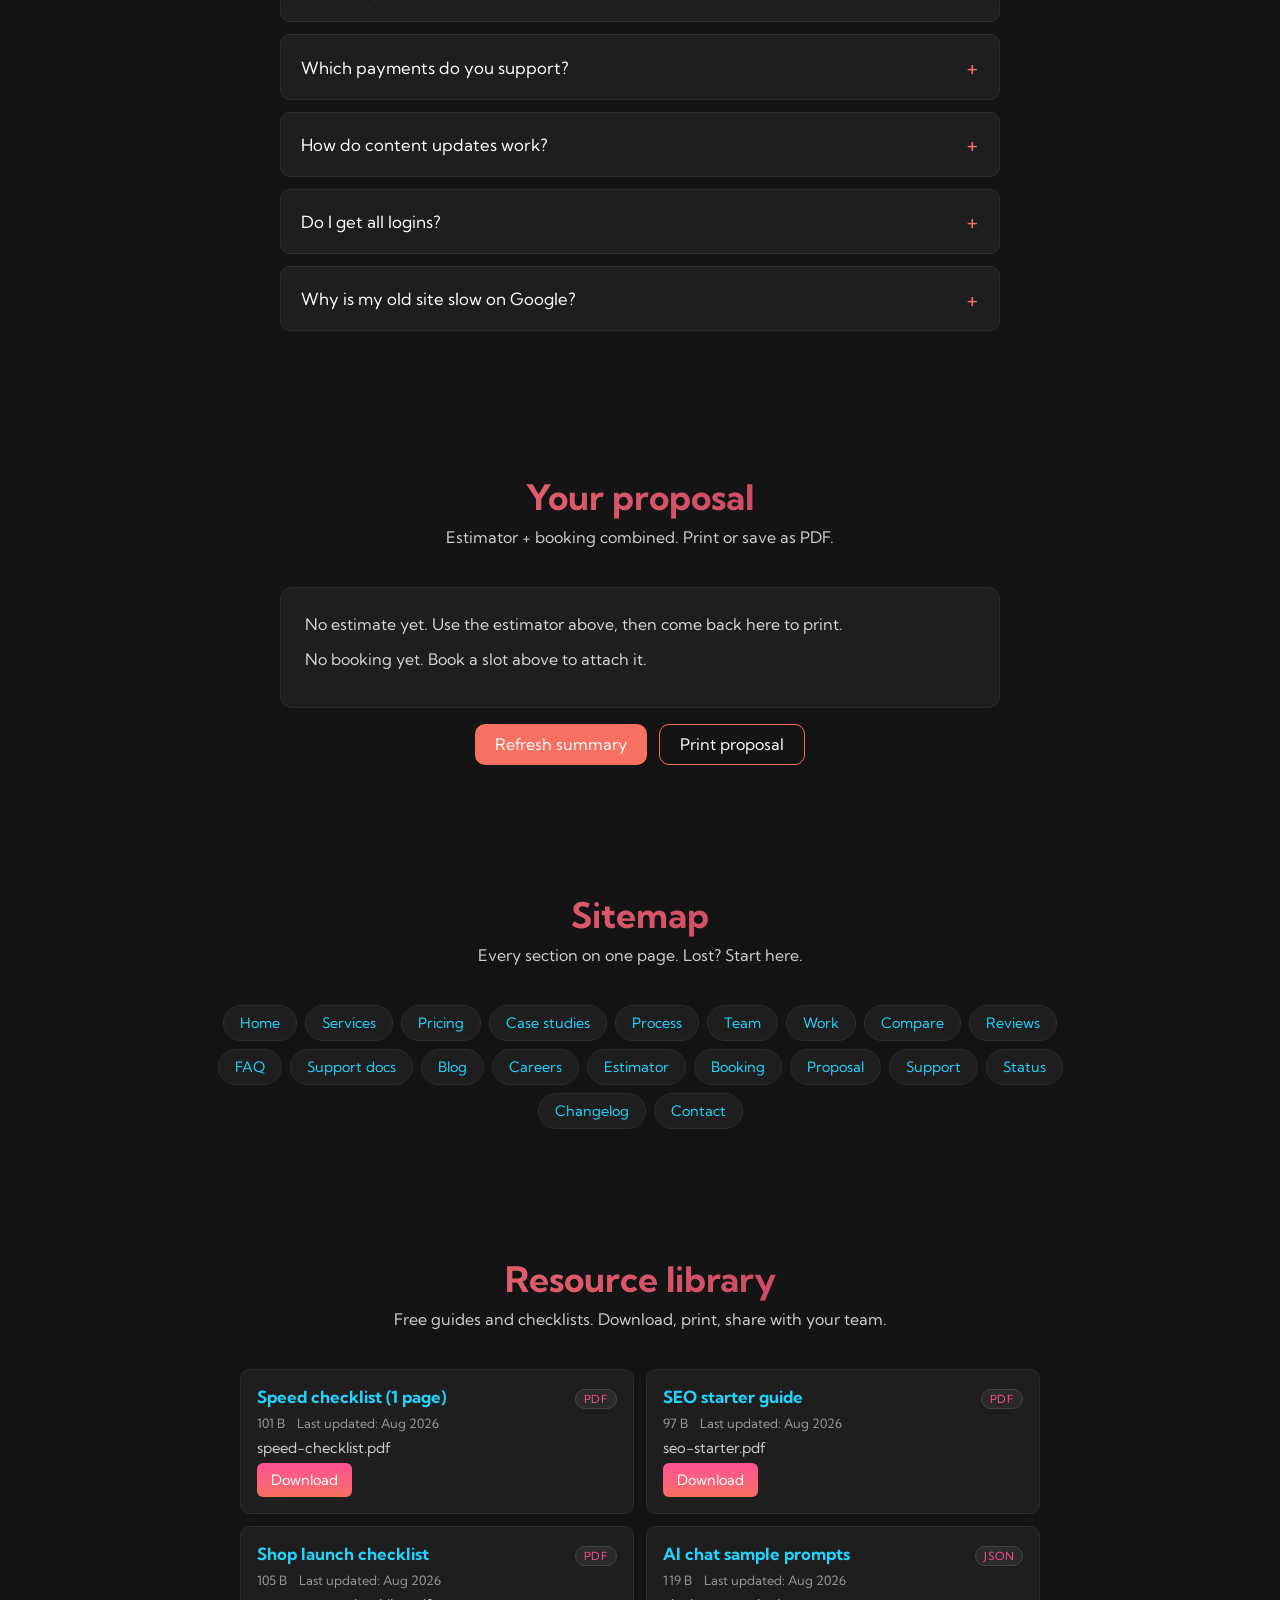
==== commit dee8e838: "feat(astech): 40 service hover preview and per-service subpages" ====
--- a/public/index.html
+++ b/public/index.html
@@ -100,42 +100,48 @@
     <section class="services" id="services" aria-label="Services">
         <h2 class="section__title">Services built for clients</h2>
         <p class="section__subtitle">Pick a service to see deliverables, timeline and what you get.</p>
-        <div class="services__grid">
-        <article class="service__card">
+<div class="services__grid">
+        <article class="service__card" data-service="web" data-preview="1. Up to 8 pages, mobile-first&#10;2. Contact form + WhatsApp click-to-chat&#10;3. Speed + SEO basics included" style="position:relative;">
             <div class="service__icon" aria-hidden="true"><i class="fas fa-laptop-code"></i></div>
             <h3>Business Websites</h3>
             <p>Fast, mobile-first marketing sites that turn visitors into enquiries.</p>
             <button class="service__btn" data-modal-title="Business Websites" data-modal-body="Deliverables: up to 8 pages, contact form, map, WhatsApp click-to-chat, basic SEO. Timeline: 1-2 weeks. Includes: copy polish, image optimisation, launch checklist.">Learn more</button>
+            <div class="service__preview" hidden><ul class="service__preview-list"></ul><a class="service__readmore" href="services/web.html">Read more &rarr;</a></div>
         </article>
-        <article class="service__card">
+        <article class="service__card" data-service="ecommerce" data-preview="1. Catalogue + cart + checkout&#10;2. Stripe/PayPal/mobile-money ready&#10;3. Order emails and stock view" style="position:relative;">
             <div class="service__icon" aria-hidden="true"><i class="fas fa-shopping-cart"></i></div>
             <h3>E-Commerce</h3>
             <p>Product catalogues, carts and payments ready for mobile shoppers.</p>
             <button class="service__btn" data-modal-title="E-Commerce" data-modal-body="Deliverables: product catalogue, cart, checkout (Stripe/PayPal/mobile-money ready), order emails. Timeline: 2-4 weeks. Includes: shipping rules, discount codes, staff training video.">Learn more</button>
+            <div class="service__preview" hidden><ul class="service__preview-list"></ul><a class="service__readmore" href="services/ecommerce.html">Read more &rarr;</a></div>
         </article>
-        <article class="service__card">
+        <article class="service__card" data-service="ai" data-preview="1. Website chat widget on your domain&#10;2. FAQ answers pulled from your content&#10;3. Lead handoff to email or WhatsApp" style="position:relative;">
             <div class="service__icon" aria-hidden="true"><i class="fas fa-robot"></i></div>
-            <h3>AI Chat & Automation</h3>
+            <h3>AI Chat &amp; Automation</h3>
             <p>Lead capture, FAQs and booking flows that reply instantly.</p>
             <button class="service__btn" data-modal-title="AI Chat & Automation" data-modal-body="Deliverables: website chat widget, FAQ answers from your content, lead handoff to email/WhatsApp. Timeline: 1-2 weeks. Includes: fallback to human, weekly lead digest.">Learn more</button>
+            <div class="service__preview" hidden><ul class="service__preview-list"></ul><a class="service__readmore" href="services/ai.html">Read more &rarr;</a></div>
         </article>
-        <article class="service__card">
+        <article class="service__card" data-service="landing" data-preview="1. Single-page campaign design&#10;2. Signup form + analytics wired&#10;3. A/B headline test included" style="position:relative;">
             <div class="service__icon" aria-hidden="true"><i class="fas fa-mobile-alt"></i></div>
             <h3>Landing Pages</h3>
             <p>One-page campaign sites for launches, events and ads.</p>
             <button class="service__btn" data-modal-title="Landing Pages" data-modal-body="Deliverables: single-page design, signup form, analytics, A/B headline test. Timeline: 3-5 days. Includes: speed optimisation, social share cards.">Learn more</button>
+            <div class="service__preview" hidden><ul class="service__preview-list"></ul><a class="service__readmore" href="services/landing.html">Read more &rarr;</a></div>
         </article>
-        <article class="service__card">
+        <article class="service__card" data-service="seo" data-preview="1. Keyword titles and meta&#10;2. Sitemap, robots, schema basics&#10;3. Speed pass under 3s on 4G" style="position:relative;">
             <div class="service__icon" aria-hidden="true"><i class="fas fa-chart-line"></i></div>
-            <h3>SEO & Growth</h3>
+            <h3>SEO &amp; Growth</h3>
             <p>Titles, sitemaps and speed fixes so clients find you on Google.</p>
             <button class="service__btn" data-modal-title="SEO & Growth" data-modal-body="Deliverables: keyword titles, meta descriptions, sitemap.xml, robots.txt, speed pass. Timeline: 1 week. Includes: monthly rank snapshot for 3 months.">Learn more</button>
+            <div class="service__preview" hidden><ul class="service__preview-list"></ul><a class="service__readmore" href="services/seo.html">Read more &rarr;</a></div>
         </article>
-        <article class="service__card">
+        <article class="service__card" data-service="care" data-preview="1. Monthly updates + backups&#10;2. Two content edits per month&#10;3. Priority fixes and quarterly report" style="position:relative;">
             <div class="service__icon" aria-hidden="true"><i class="fas fa-tools"></i></div>
             <h3>Care Plans</h3>
             <p>Updates, backups and small edits handled every month.</p>
             <button class="service__btn" data-modal-title="Care Plans" data-modal-body="Deliverables: monthly updates, uptime check, 2 content edits per month, priority fixes. Timeline: ongoing. Includes: quarterly report, cancel anytime.">Learn more</button>
+            <div class="service__preview" hidden><ul class="service__preview-list"></ul><a class="service__readmore" href="services/care.html">Read more &rarr;</a></div>
         </article>
         </div>
         <div class="modal" id="service-modal" hidden role="dialog" aria-modal="true" aria-labelledby="service-modal-title">
@@ -845,6 +851,17 @@
         </div>
     </div>
     </footer>
+    <div id="engage-modal" class="engage__modal" hidden role="dialog" aria-modal="true" aria-labelledby="engage-title" aria-describedby="engage-body">
+        <div class="engage__backdrop" data-engage-close></div>
+        <div class="engage__panel">
+            <button class="engage__close" id="engage-close" data-engage-close aria-label="Close free audit offer">&times;</button>
+            <h3 id="engage-title">Free 30-minute audit</h3>
+            <p id="engage-body">Like what you see? Book a free audit. We review your current site or idea and send a short, plain-English report. No pitch.</p>
+            <a class="button engage__cta" id="engage-cta" href="#contact">Book my free audit</a>
+            <button class="engage__dismiss" id="engage-dismiss" data-engage-close>Maybe later</button>
+        </div>
+    </div>
+
     <button id="back-to-top" aria-label="Back to top" title="Back to top">&#8593;</button>
     <!-- 30 Performance: app.js at end of body = non-blocking; vanilla, no framework JS -->
     <script src="app.js" defer></script>
--- a/public/styles.css
+++ b/public/styles.css
@@ -1484,6 +1484,38 @@
   #proposal-card { display: block !important; }
 }
 
+/* 40 Service subpage (shared by /services/*.html) */
+.service__page { max-width: 800px; margin: 6rem auto 4rem; padding: 0 1.25rem; color: #fff; }
+.service__page h1 { color: #21d4fd; font-size: 2.4rem; margin-top: 0.5rem; }
+.service__page h2 { color: #fe5196; margin-top: 2rem; }
+.service__page .lead { color: #cfcfcf; font-size: 1.1rem; }
+.service__page ul { color: #d6d6d6; line-height: 1.7; }
+.service__page .crumb a { color: #21d4fd; text-decoration: none; }
+.service__page .crumb a:hover { text-decoration: underline; }
+.service__page .button { display: inline-block; margin-right: 0.5rem; margin-top: 0.5rem; }
+
+/* 40 Service hover preview */
+.service__preview { position: absolute; left: 8px; right: 8px; bottom: 8px; background: #1e1e1e; border: 1px solid #2c2c2c; border-radius: 10px; padding: 0.8rem; box-shadow: 0 10px 30px rgba(0,0,0,0.6); color: #fff; z-index: 5; }
+.service__preview[hidden] { display: none; }
+.service__preview-list { list-style: none; padding: 0; margin: 0 0 0.5rem 0; font-size: 0.85rem; color: #d6d6d6; }
+.service__preview-list li { padding: 2px 0; }
+.service__readmore { color: #21d4fd; text-decoration: none; font-size: 0.85rem; }
+.service__readmore:hover { text-decoration: underline; }
+.service__card { overflow: visible; }
+@media (hover: none) {
+  .service__card.is-touch-preview .service__preview { display: block; }
+}
+
+/* 39 Engagement modal */
+.engage__modal { position: fixed; inset: 0; z-index: 1400; display: flex; align-items: center; justify-content: center; padding: 1rem; }
+.engage__modal[hidden] { display: none; }
+.engage__backdrop { position: absolute; inset: 0; background: rgba(0,0,0,0.65); }
+.engage__panel { position: relative; background: #1e1e1e; border: 1px solid #2c2c2c; border-radius: 14px; padding: 1.75rem 1.5rem; max-width: 420px; width: 100%; color: #fff; box-shadow: 0 20px 60px rgba(0,0,0,0.7); }
+.engage__panel h3 { margin-top: 0; color: #21d4fd; }
+.engage__close { position: absolute; top: 10px; right: 12px; background: transparent; border: none; color: #fff; font-size: 1.5rem; cursor: pointer; }
+.engage__cta { display: inline-block; margin-top: 1rem; }
+.engage__dismiss { background: none; border: none; color: #999; cursor: pointer; margin-top: 0.6rem; font-size: 0.85rem; text-decoration: underline; }
+
 /* 38 Resource library */
 #resources { background: #141414; padding: 4rem 1rem; }
 .resources__list { list-style: none; max-width: 800px; margin: 0 auto; padding: 0; display: grid; grid-template-columns: 1fr 1fr; gap: 0.75rem; }
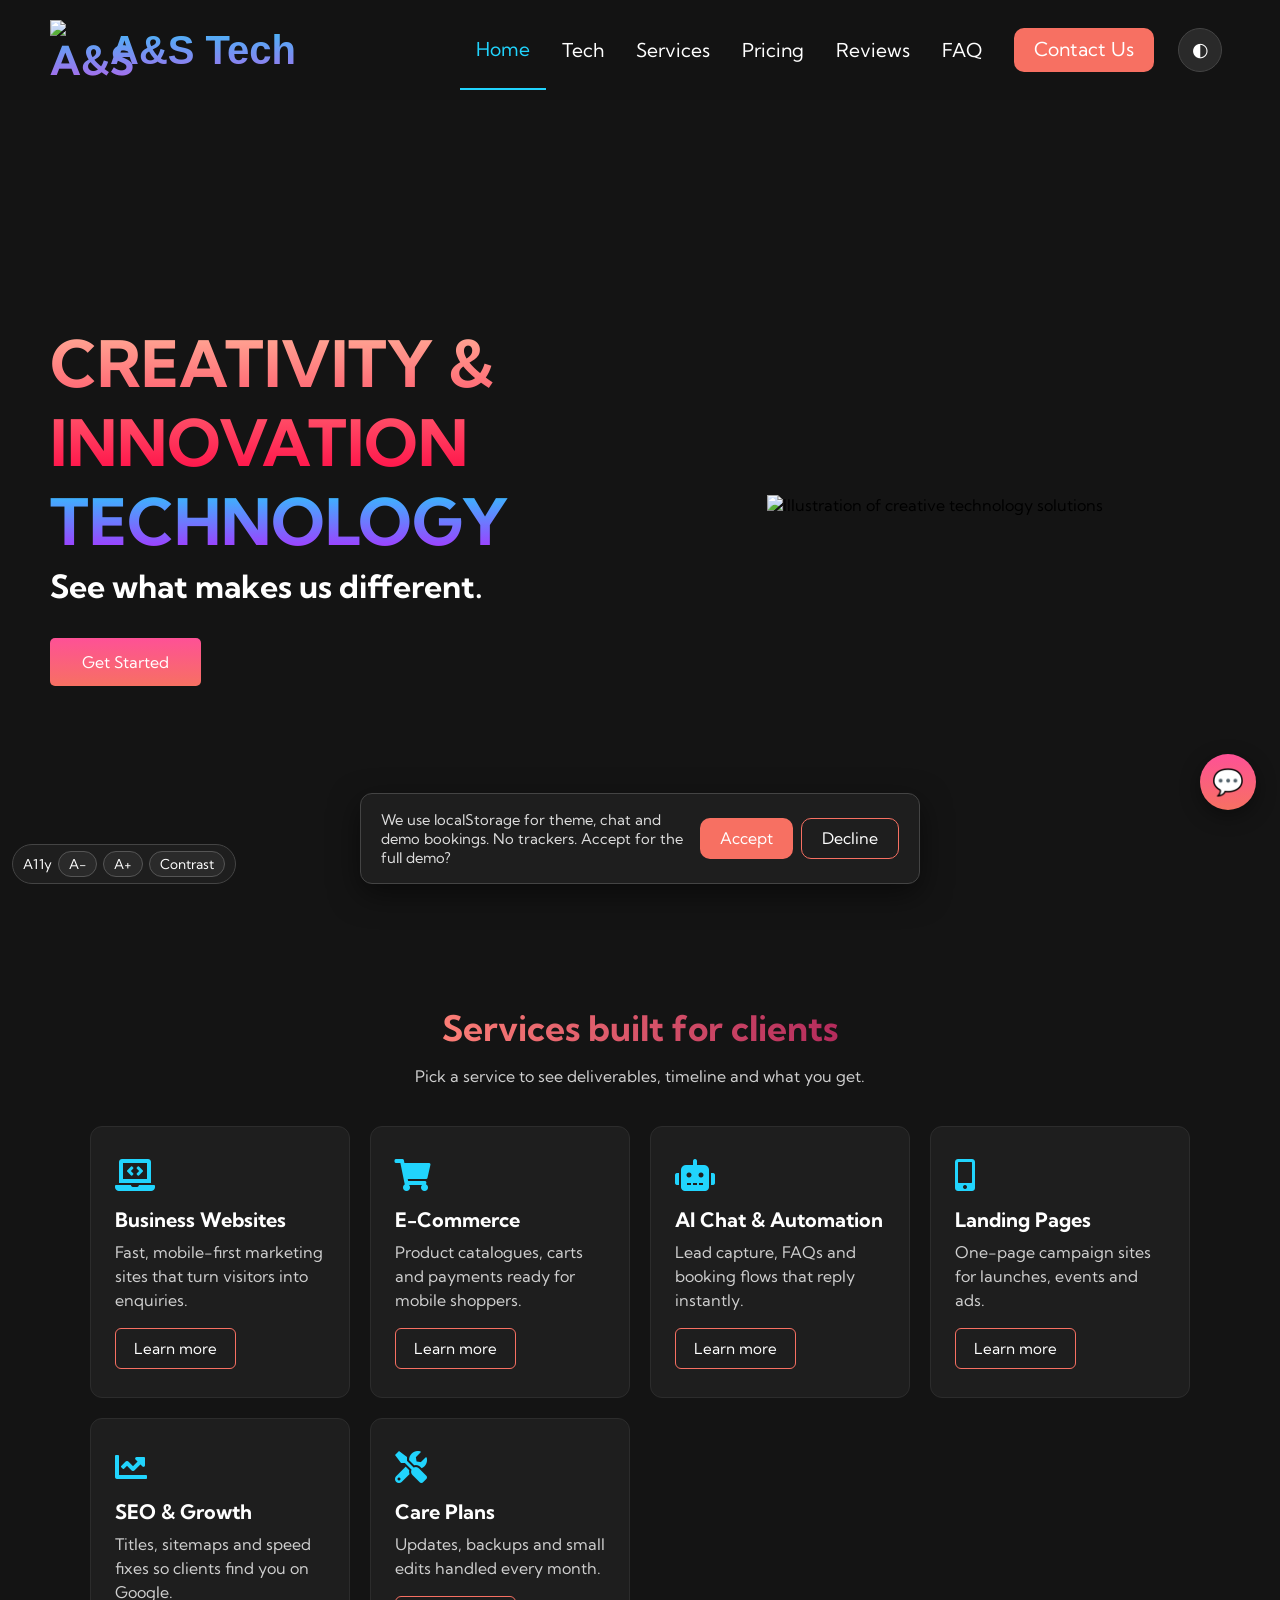
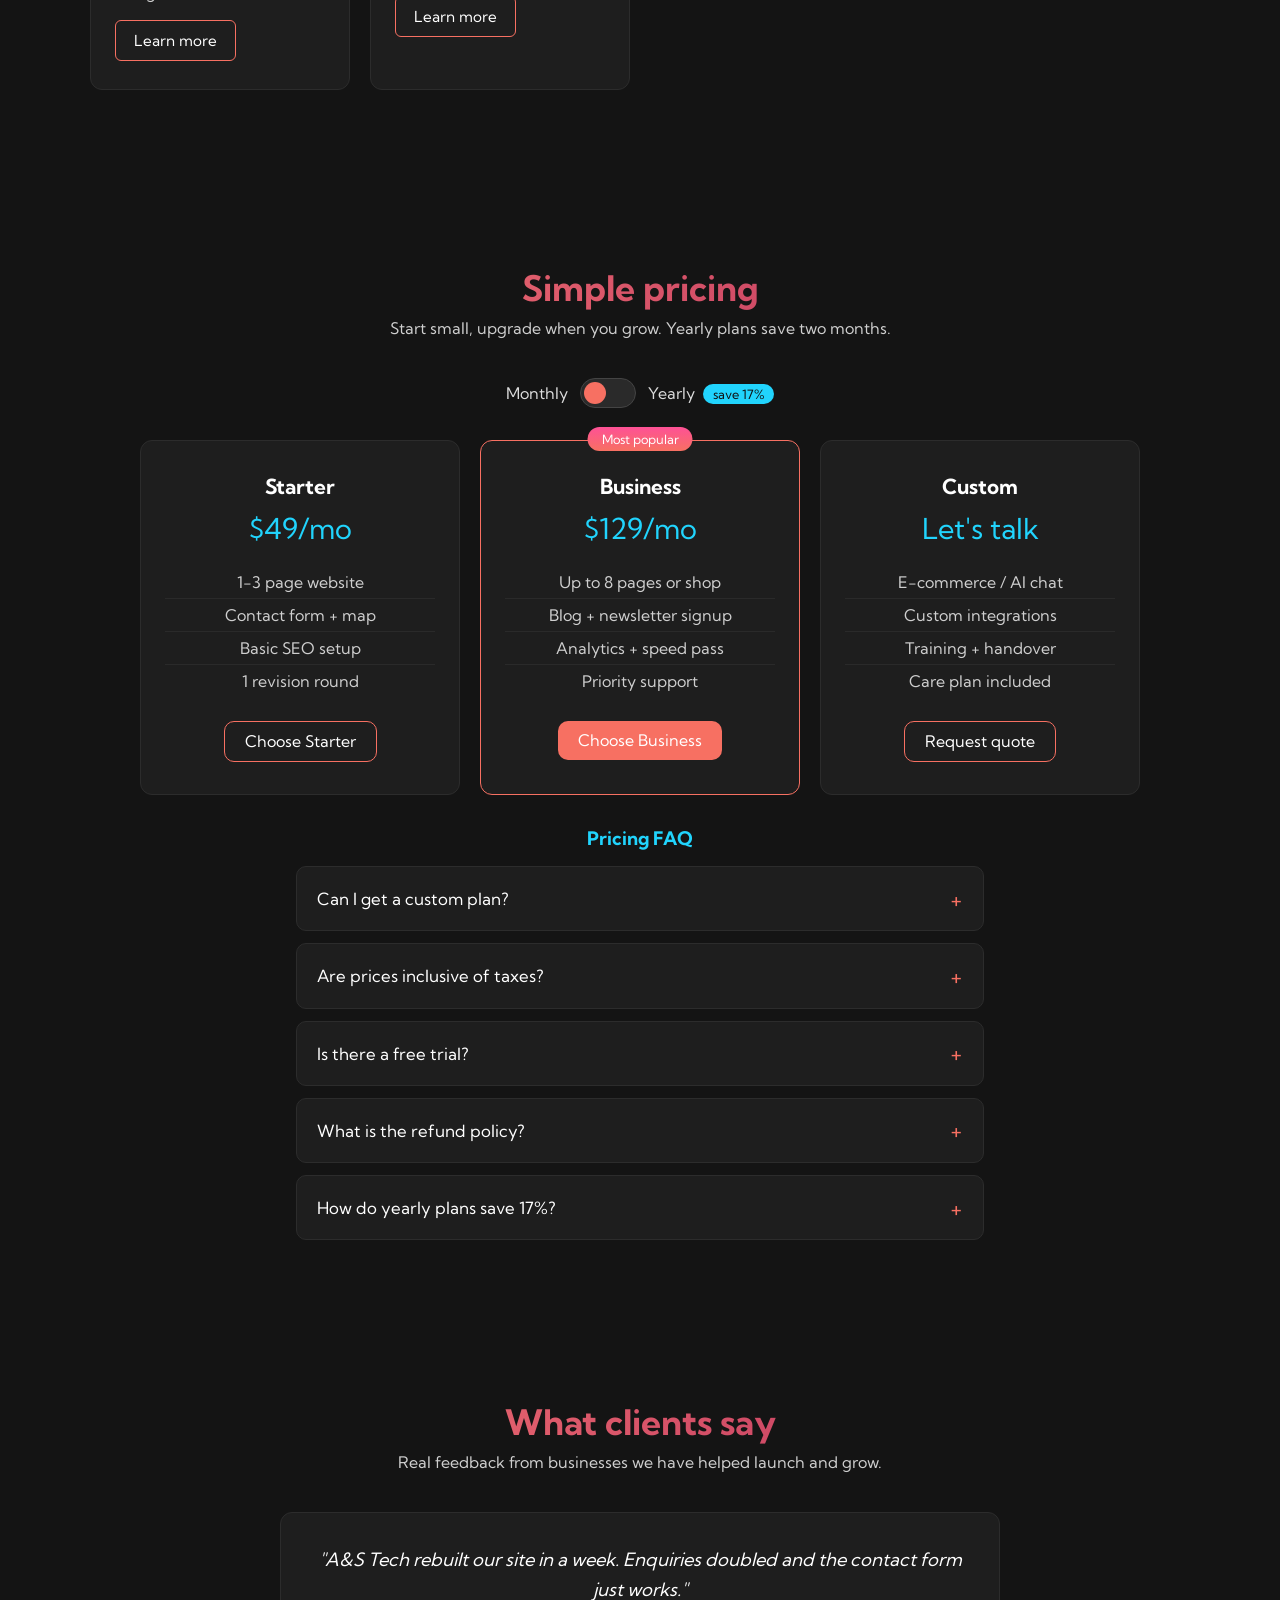
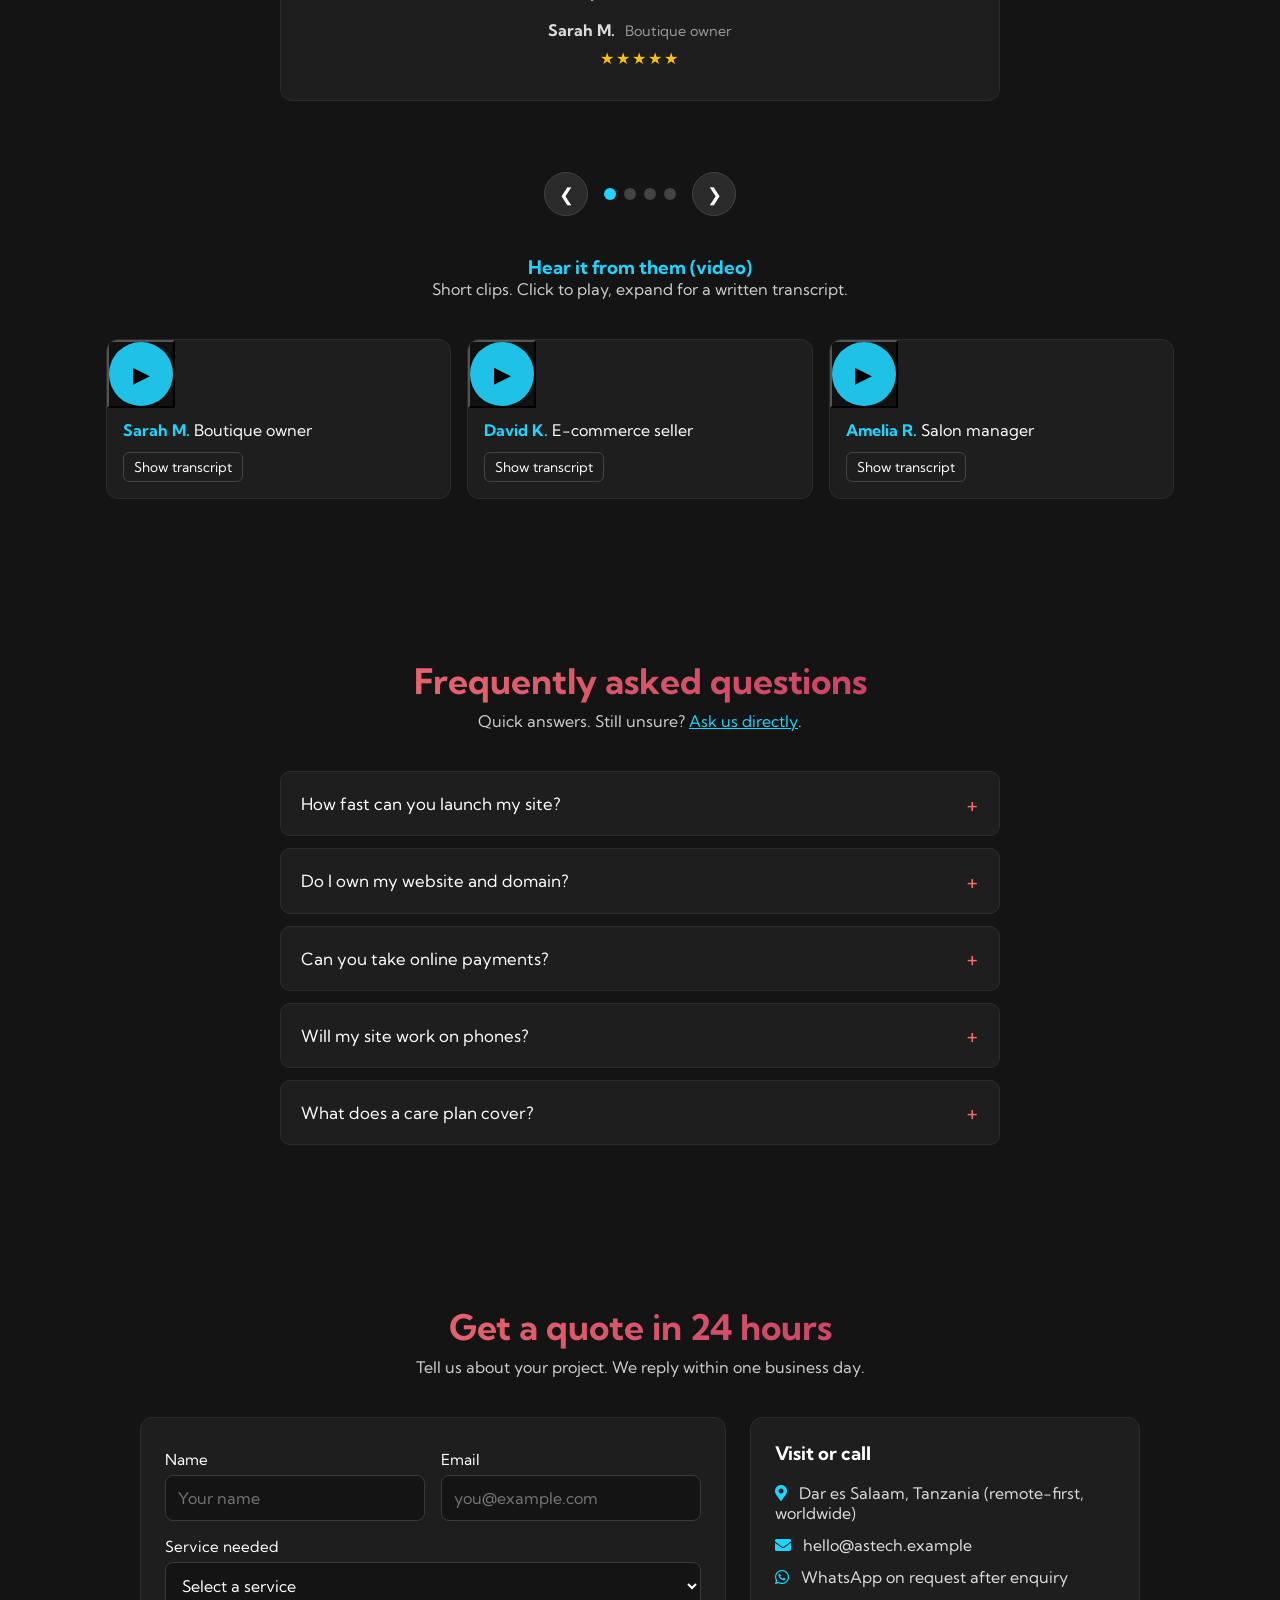
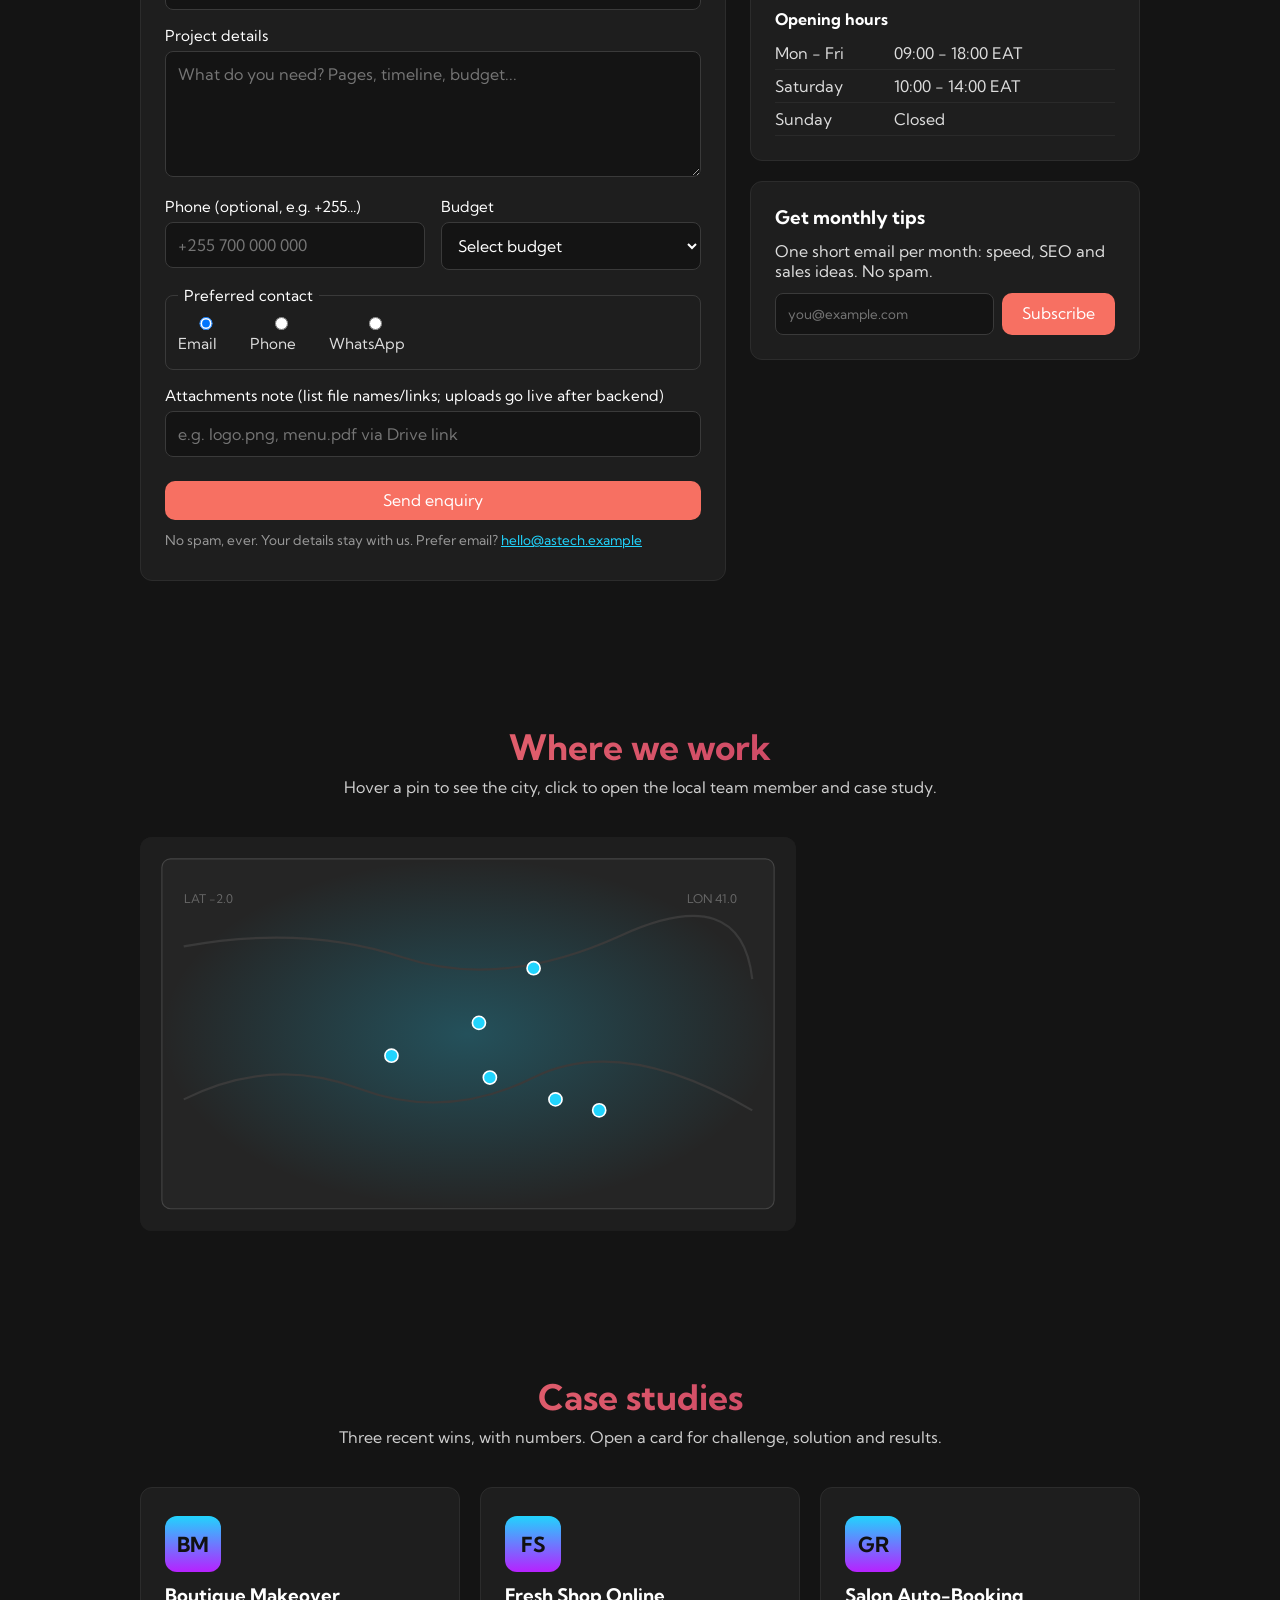
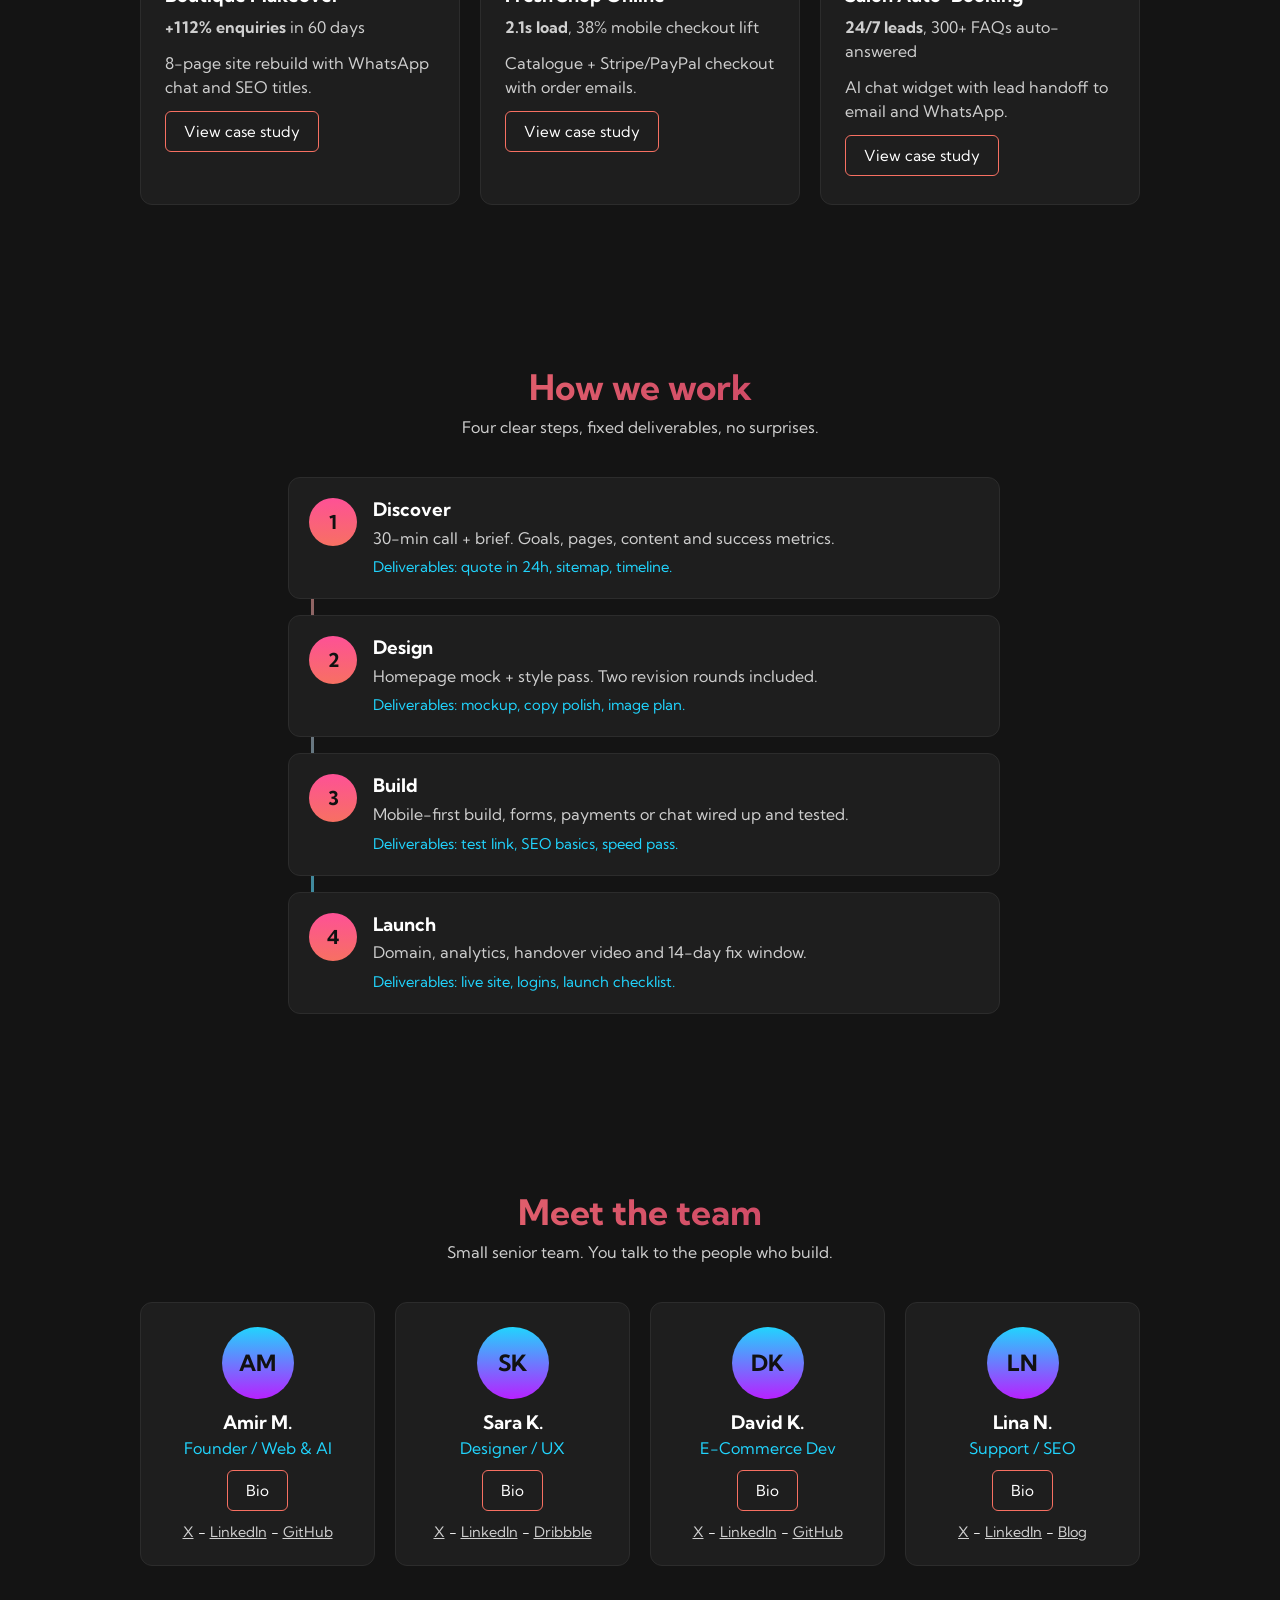
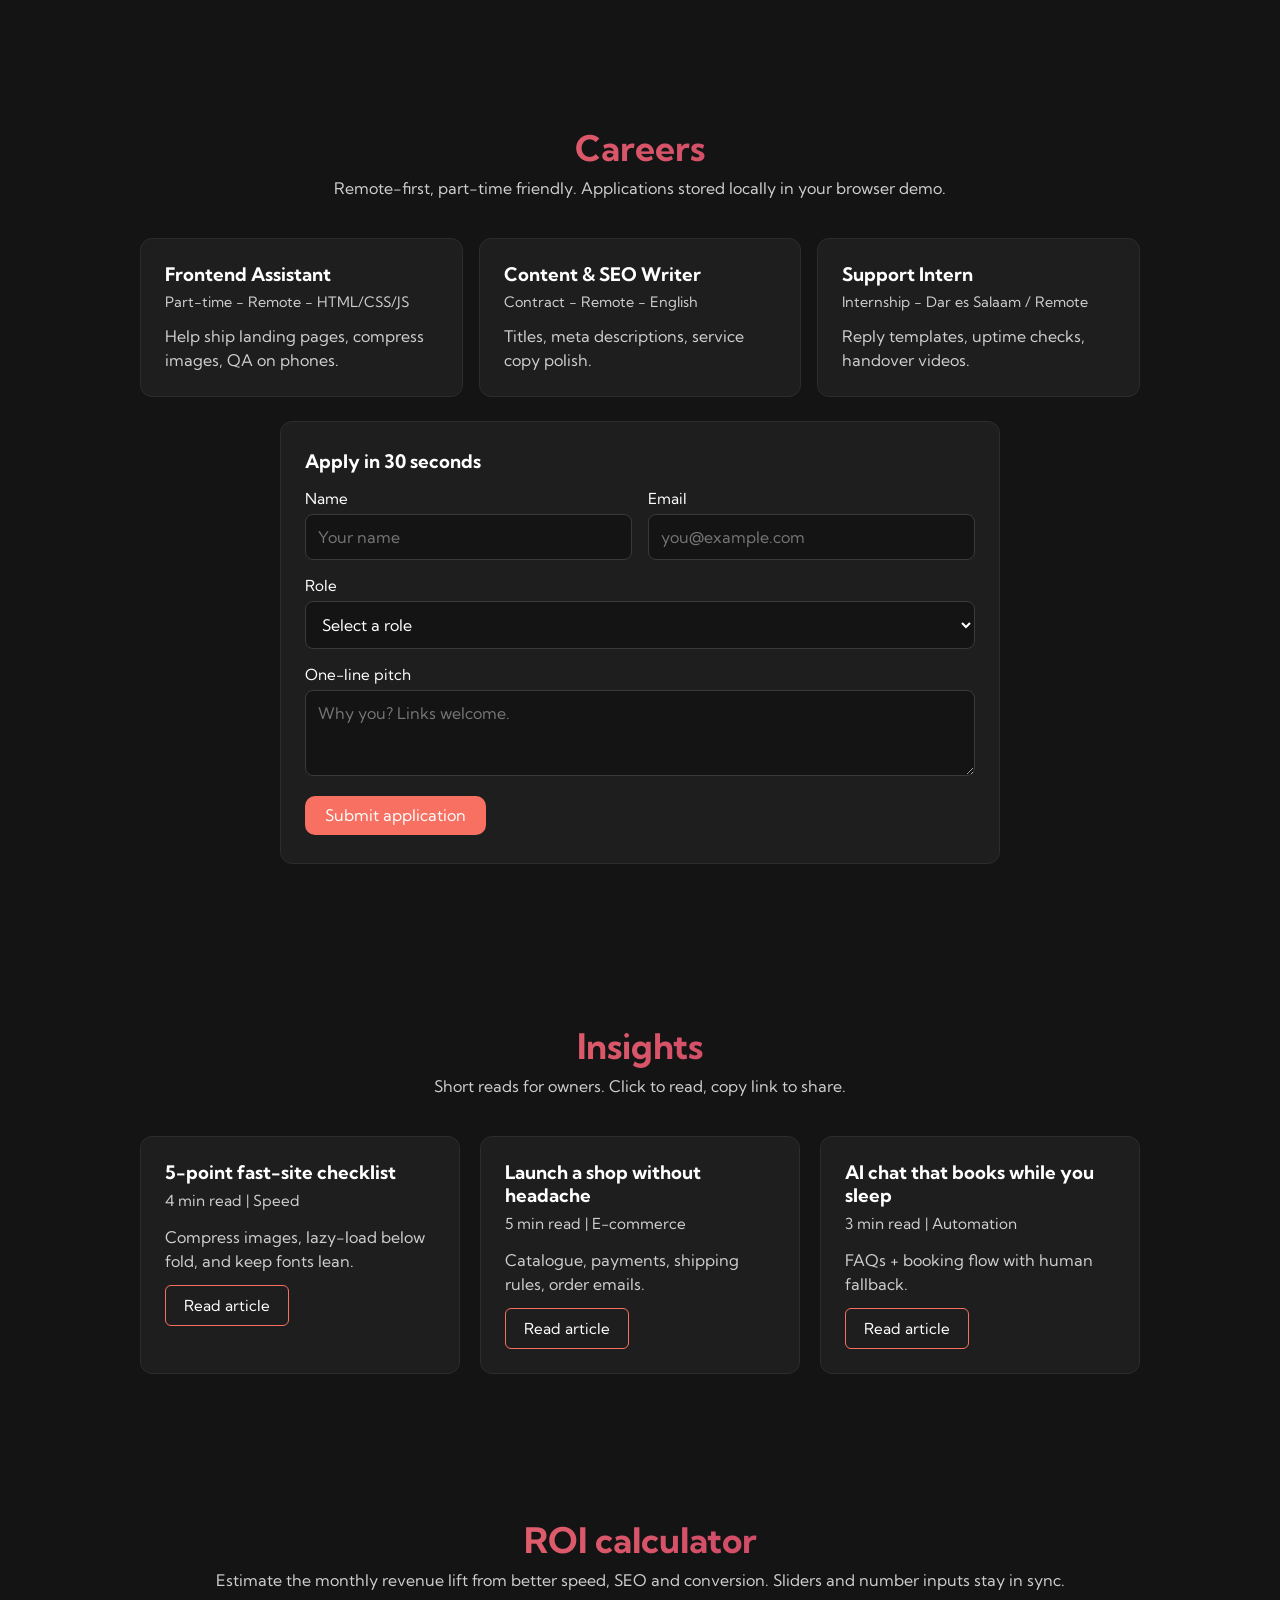
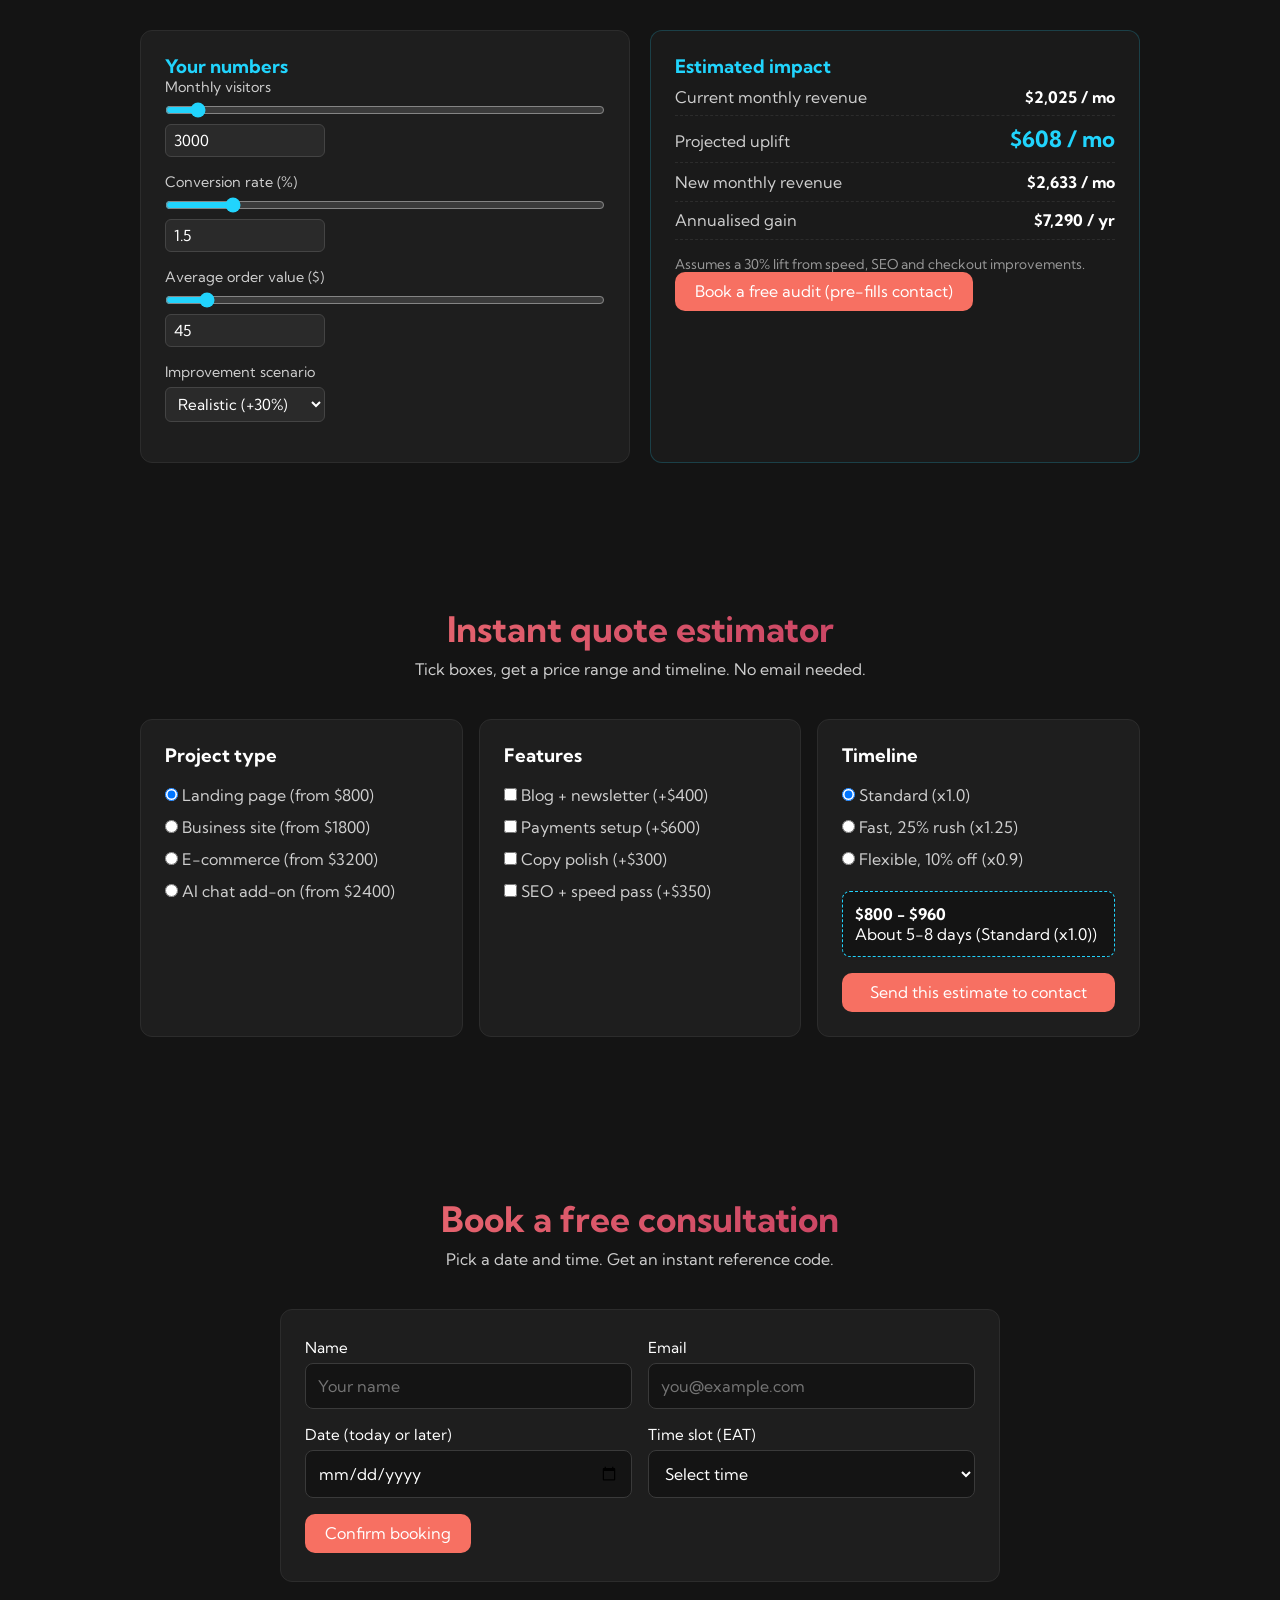
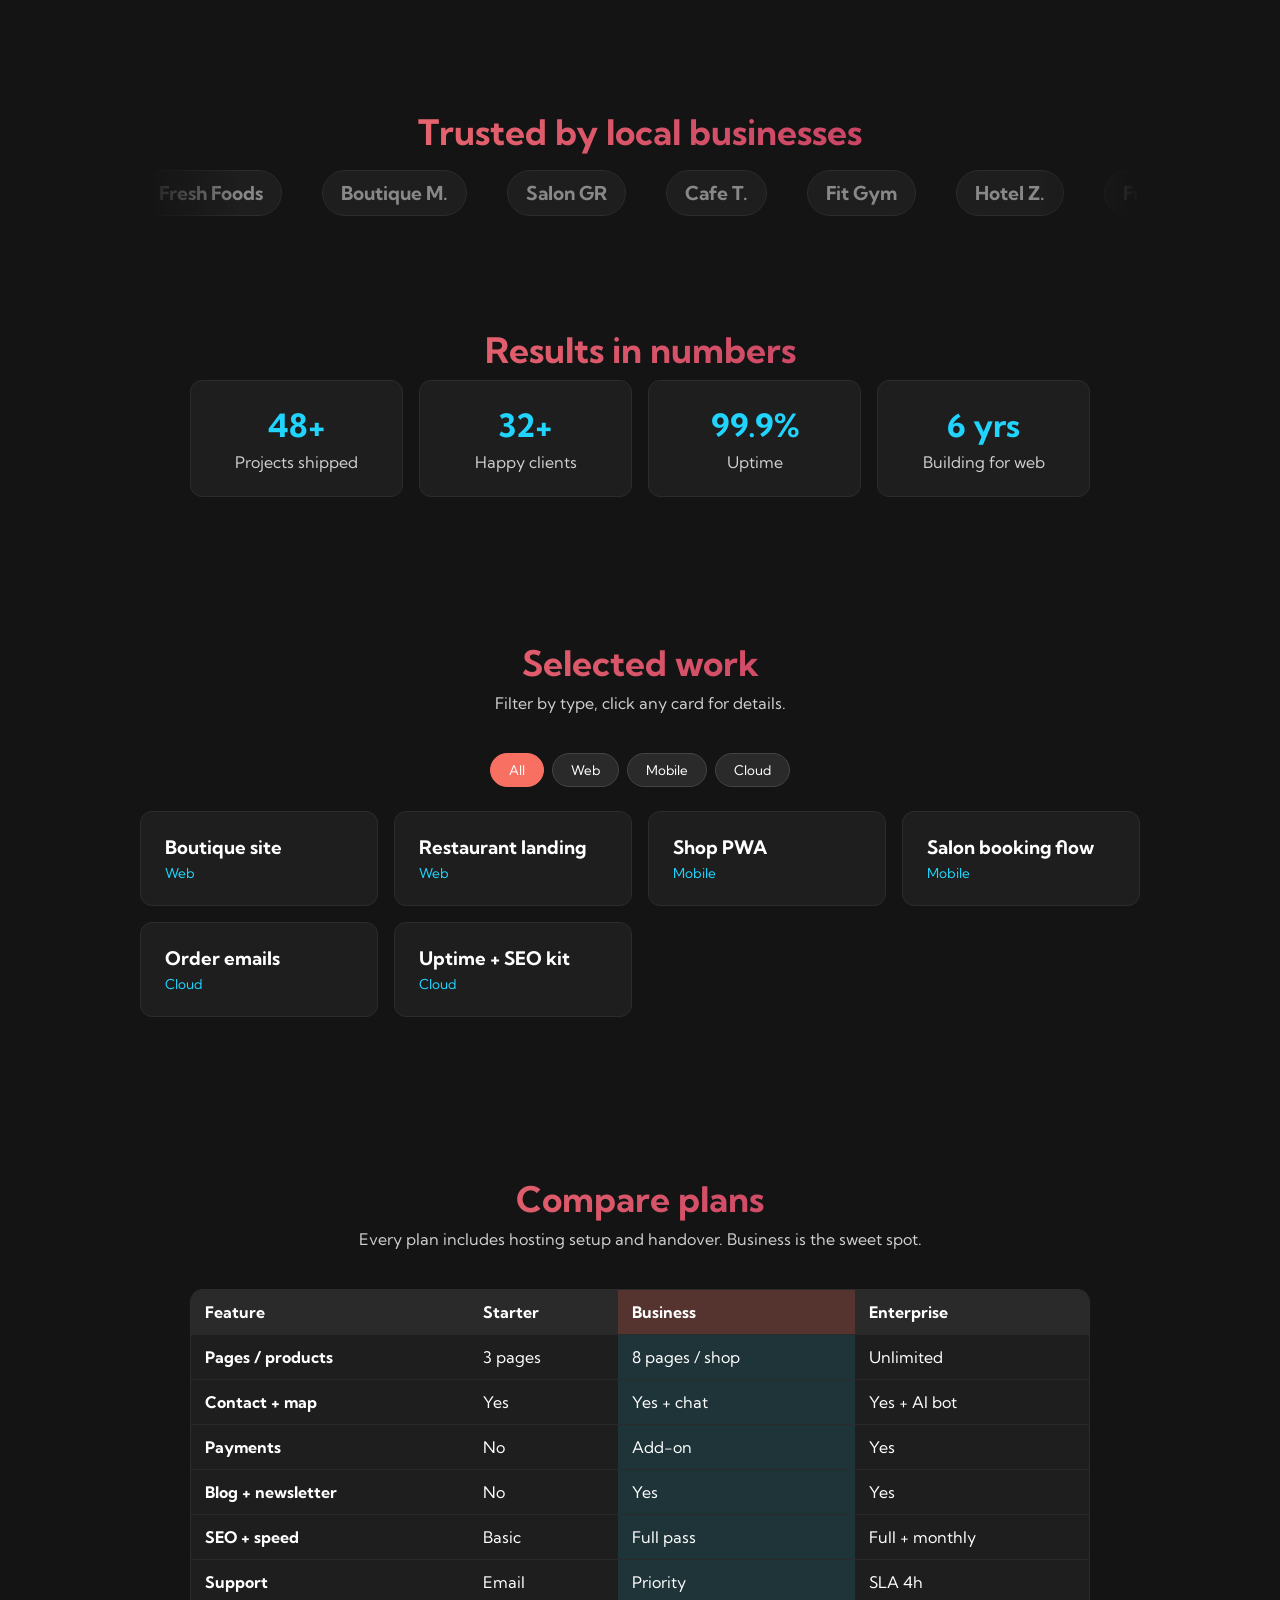
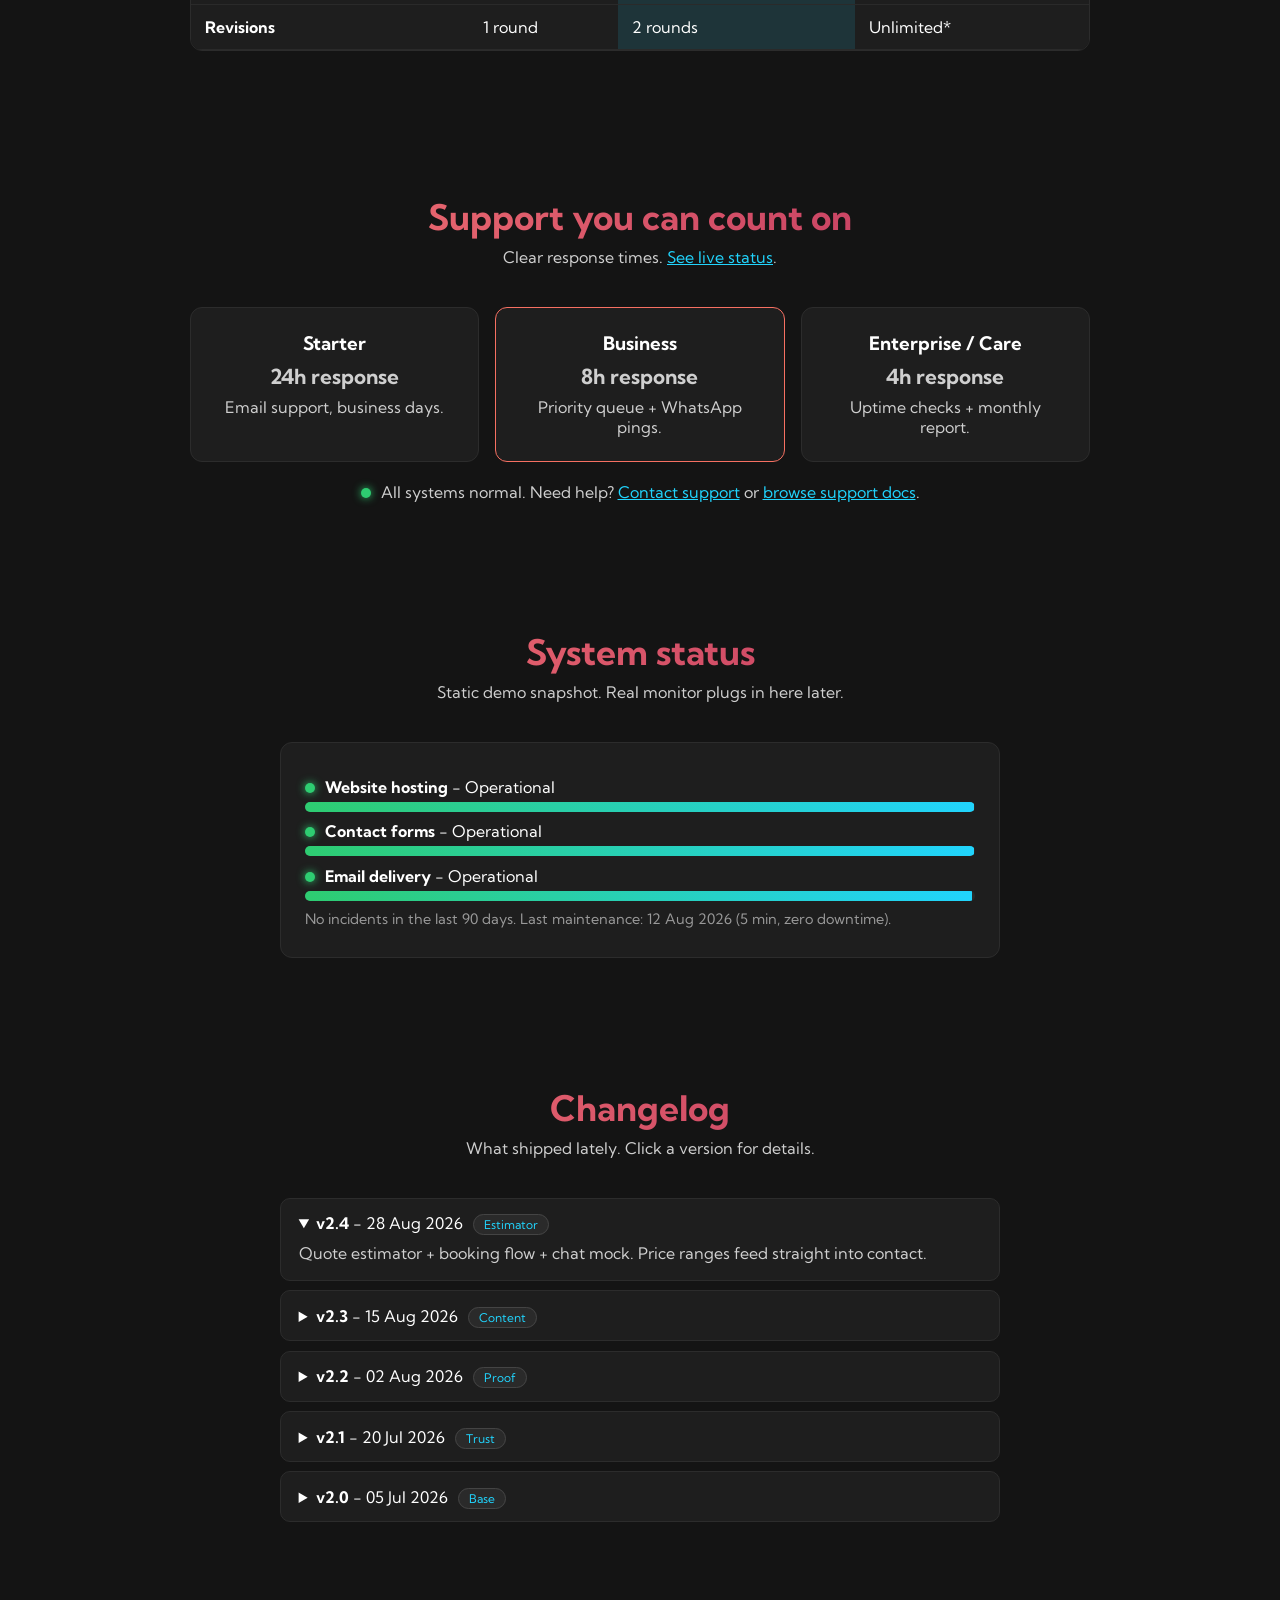
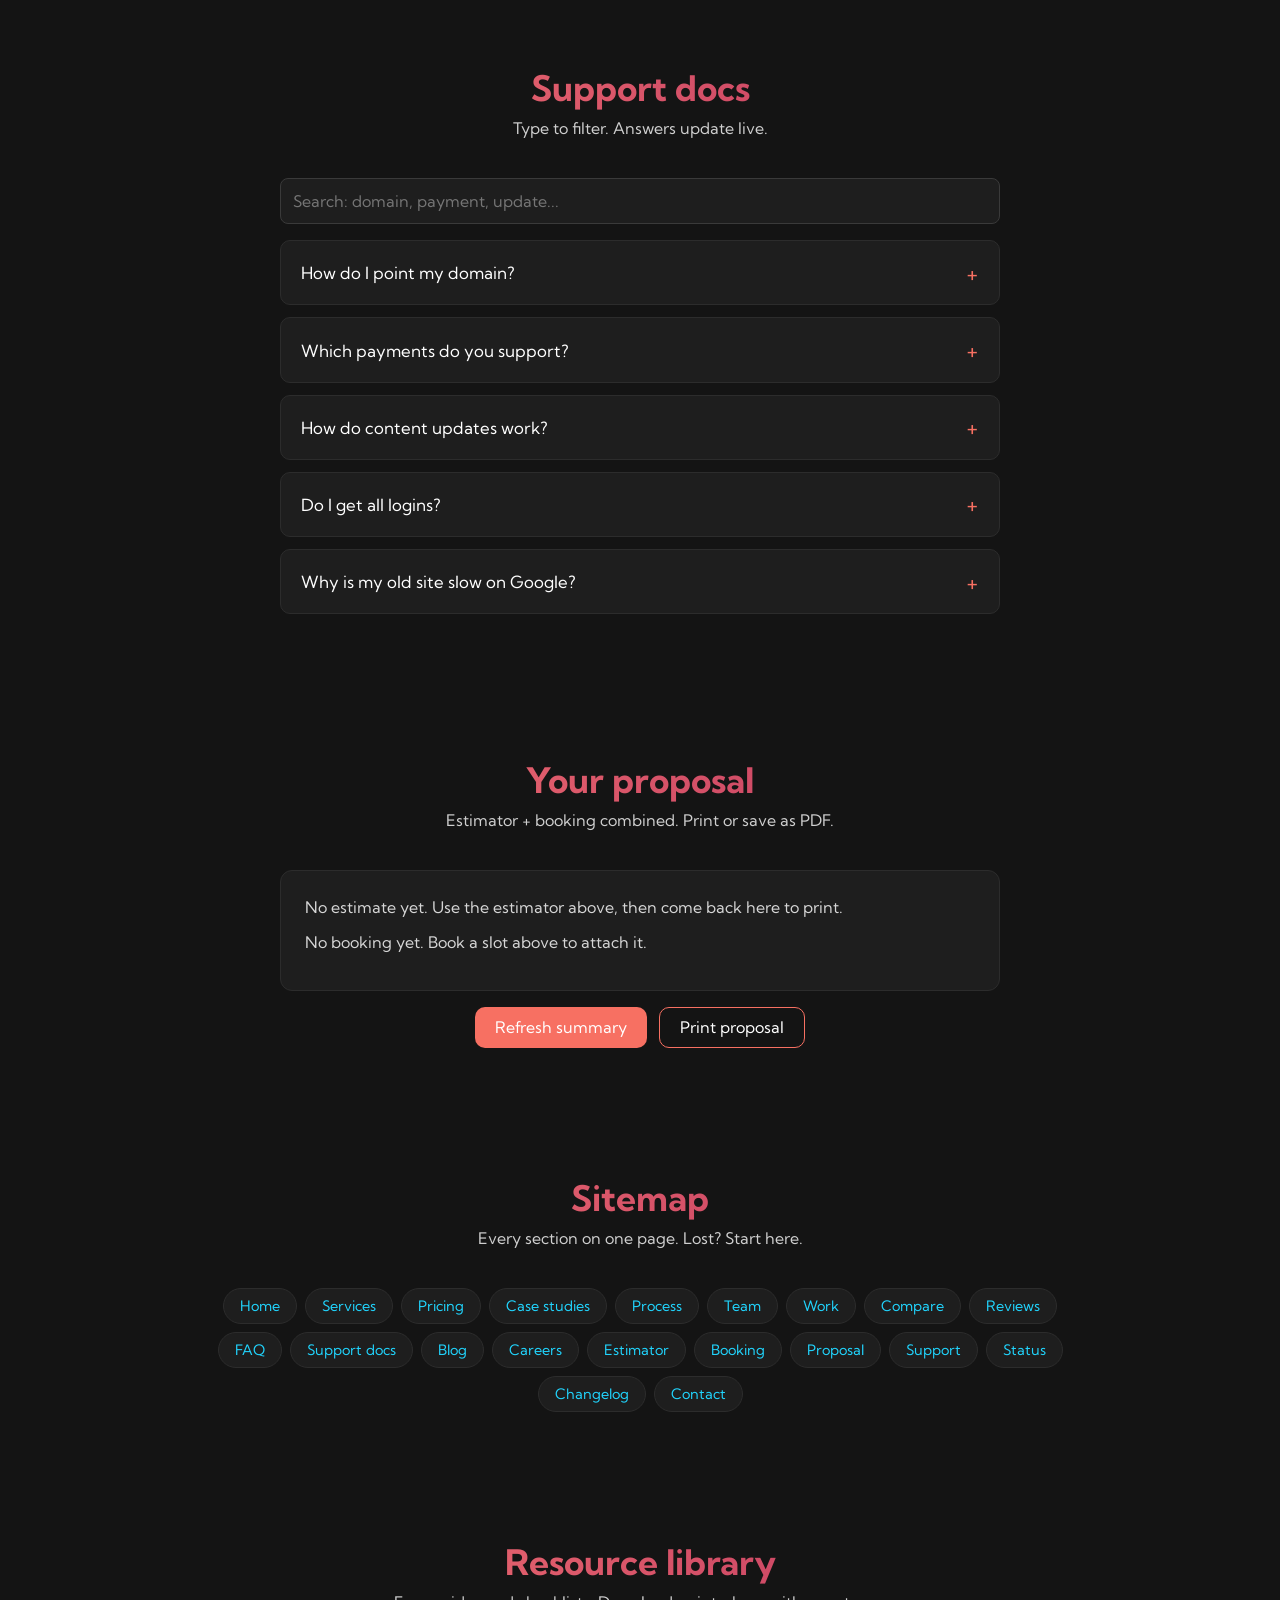
==== commit 60b0515e: "feat(astech): 41 testimonial video cards with lite-embed and transcript toggle" ====
--- a/public/index.html
+++ b/public/index.html
@@ -263,6 +263,9 @@
                 <button class="carousel__btn" id="carousel-next" aria-label="Next testimonial">&#10095;</button>
             </div>
         </div>
+        <h3 class="videos__heading">Hear it from them (video)</h3>
+        <p class="section__subtitle">Short clips. Click to play, expand for a written transcript.</p>
+        <div class="video__grid" id="video-grid"></div>
     </section>
     <section id="faq" aria-label="Frequently asked questions">
         <h2 class="section__title">Frequently asked questions</h2>
--- a/public/styles.css
+++ b/public/styles.css
@@ -1484,6 +1484,23 @@
   #proposal-card { display: block !important; }
 }
 
+/* 41 Testimonial videos */
+.videos__heading { text-align: center; color: #21d4fd; margin-top: 2.5rem; }
+.video__grid { max-width: 1100px; margin: 1rem auto 0; display: grid; grid-template-columns: repeat(3, 1fr); gap: 1rem; padding: 0 1rem; }
+@media (max-width: 900px) { .video__grid { grid-template-columns: 1fr; } }
+.video__card { background: #1e1e1e; border: 1px solid #2c2c2c; border-radius: 12px; overflow: hidden; color: #fff; }
+.video__thumb { position: relative; aspect-ratio: 16/9; background: #111 center/cover no-repeat; cursor: pointer; display: flex; align-items: center; justify-content: center; }
+.video__thumb:focus-visible { outline: 3px solid #21d4fd; }
+.video__play { width: 64px; height: 64px; border-radius: 50%; background: rgba(33,212,253,0.9); color: #000; border: none; font-size: 1.4rem; cursor: pointer; display: flex; align-items: center; justify-content: center; }
+.video__frame { aspect-ratio: 16/9; width: 100%; }
+.video__frame iframe { width: 100%; height: 100%; border: 0; }
+.video__caption { padding: 0.75rem 1rem; }
+.video__caption strong { color: #21d4fd; }
+.video__transcript-toggle { background: none; border: 1px solid #444; color: #fff; border-radius: 6px; padding: 6px 10px; cursor: pointer; font-size: 0.85rem; margin: 0 1rem 1rem; }
+.video__transcript-toggle[aria-expanded="true"] { border-color: #21d4fd; color: #21d4fd; }
+.video__transcript { background: #141414; color: #cfcfcf; padding: 0 1rem 1rem; font-size: 0.9rem; line-height: 1.6; }
+.video__transcript[hidden] { display: none; }
+
 /* 40 Service subpage (shared by /services/*.html) */
 .service__page { max-width: 800px; margin: 6rem auto 4rem; padding: 0 1.25rem; color: #fff; }
 .service__page h1 { color: #21d4fd; font-size: 2.4rem; margin-top: 0.5rem; }
